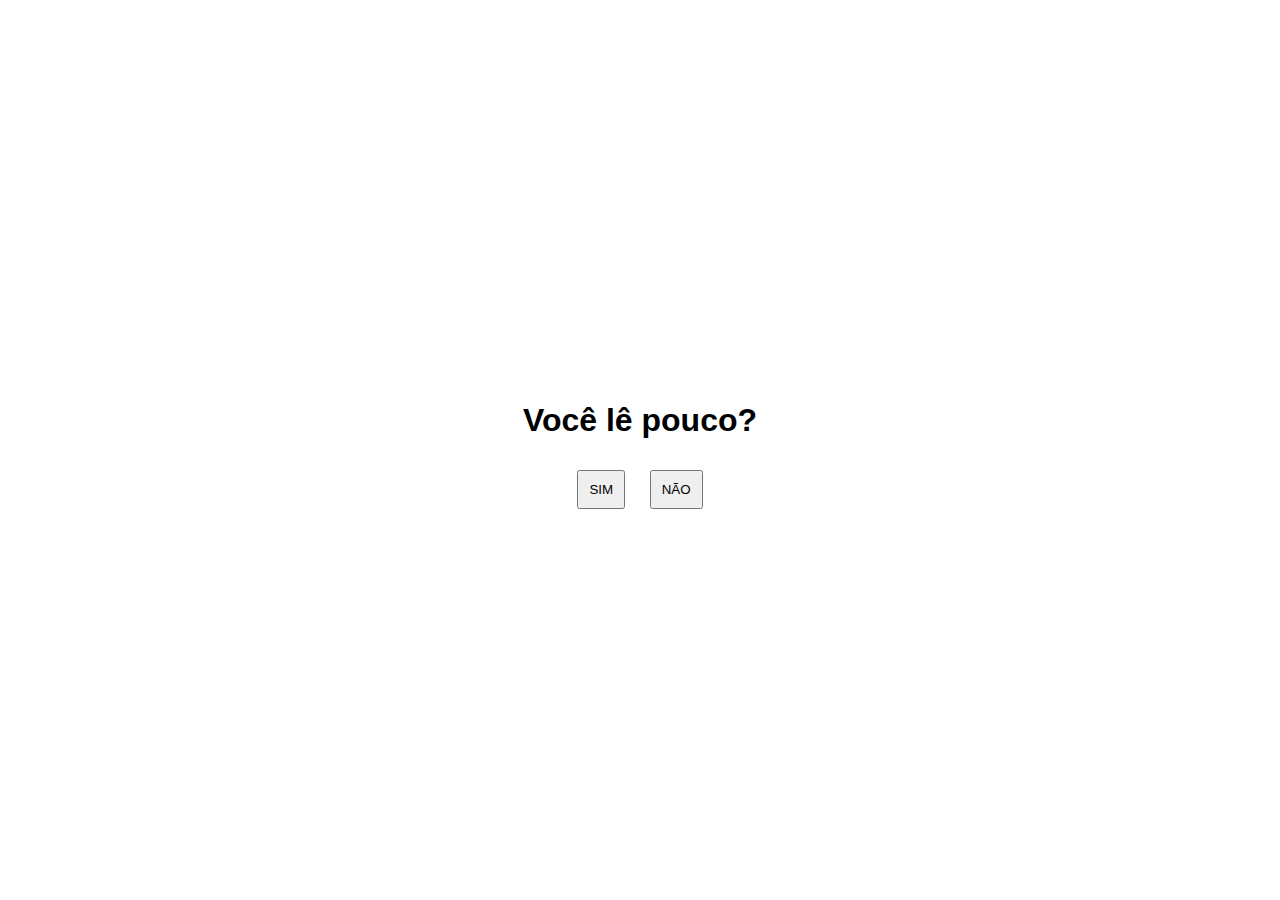
==== index.html @ ecf256f1 "teste" ====
<!DOCTYPE html>
<html lang="en">
<head>
    <meta charset="UTF-8">
    <meta name="viewport" content="width=device-width, initial-scale=1.0">
    <title>Document</title>
    <style>
        body, html {
    height: 100%;
    margin: 0;
    font-family: Arial, sans-serif;
}

.container {
    display: flex;
    justify-content: center;
    align-items: center;
    height: 100%;
}

.question {
    display: none;
}

.question.active {
    display: block;
    text-align: center;
    opacity: 1;
    transition: opacity 0.5s ease;
}

button {
    padding: 10px;
    margin: 10px;
}
    </style>
</head>
<body>
    <div class="container">
        <div class="question active">
            <h1>Você lê pouco?</h1>
            <button id="sim">SIM</button> 
            <button id="nao">NÃO</button>
        </div>
        <div class="question">
            <h1>Por que lê pouco?</h1>
            <button>Não sei exatamente</button>
            <button>Não gosto ué</button>
            <button>Me acho lerda para ler</button>
            <button>Na verdade eu não leio pouco?</button>
        </div>
        <div class="question">
            <h1>Entendi. O que você vai fazer para gostar de ler mais então?</h1>
            <button>Ler mais</button>
            <button>Ler o que mais gosto</button>
            <button>Desistir</button>
        </div>
    </div>
    <script>
        document.addEventListener("DOMContentLoaded", function(event) {
    const buttons = document.querySelectorAll('button');
    
    buttons.forEach(button => {
        button.addEventListener('click', function() {
            const currentQuestion = this.parentNode;
            const nextQuestion = currentQuestion.nextElementSibling;

            currentQuestion.classList.remove('active');
            nextQuestion.classList.add('active');
        });
    });
});

    </script>
</body>
</html>
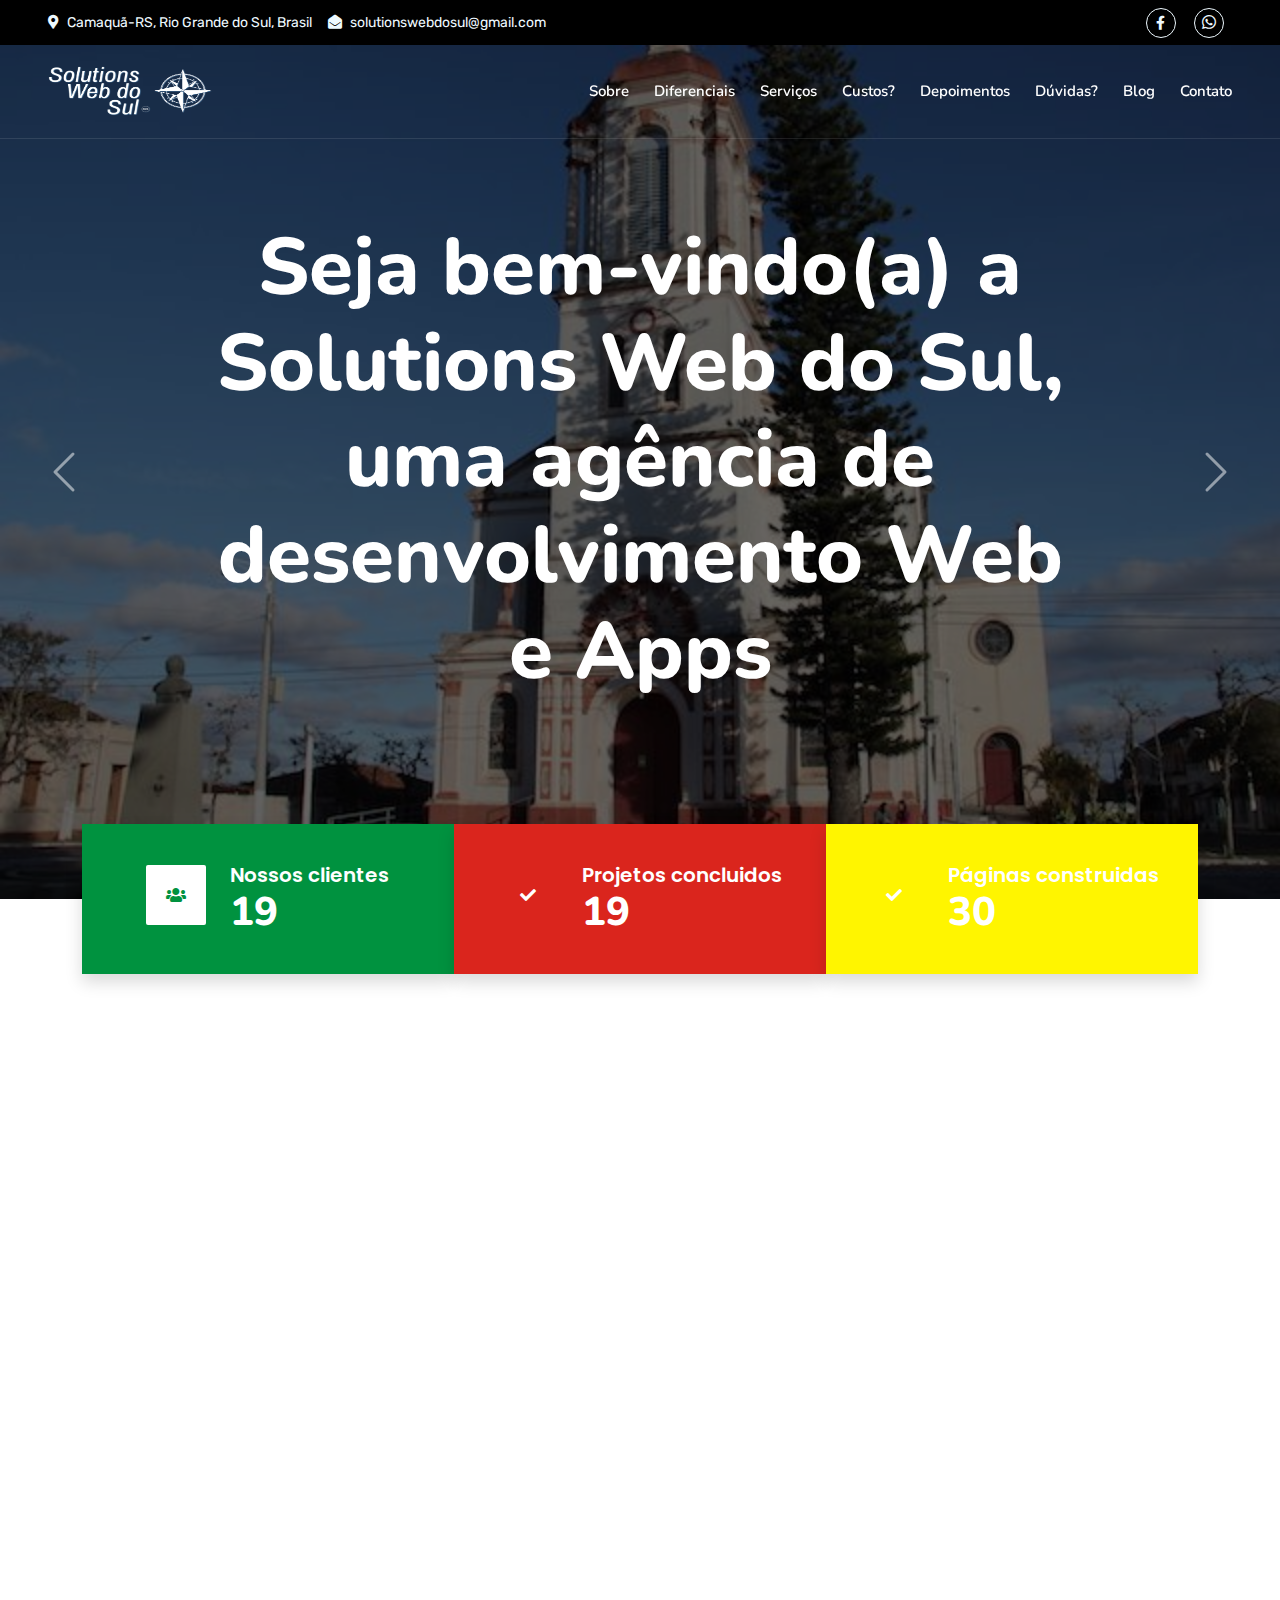
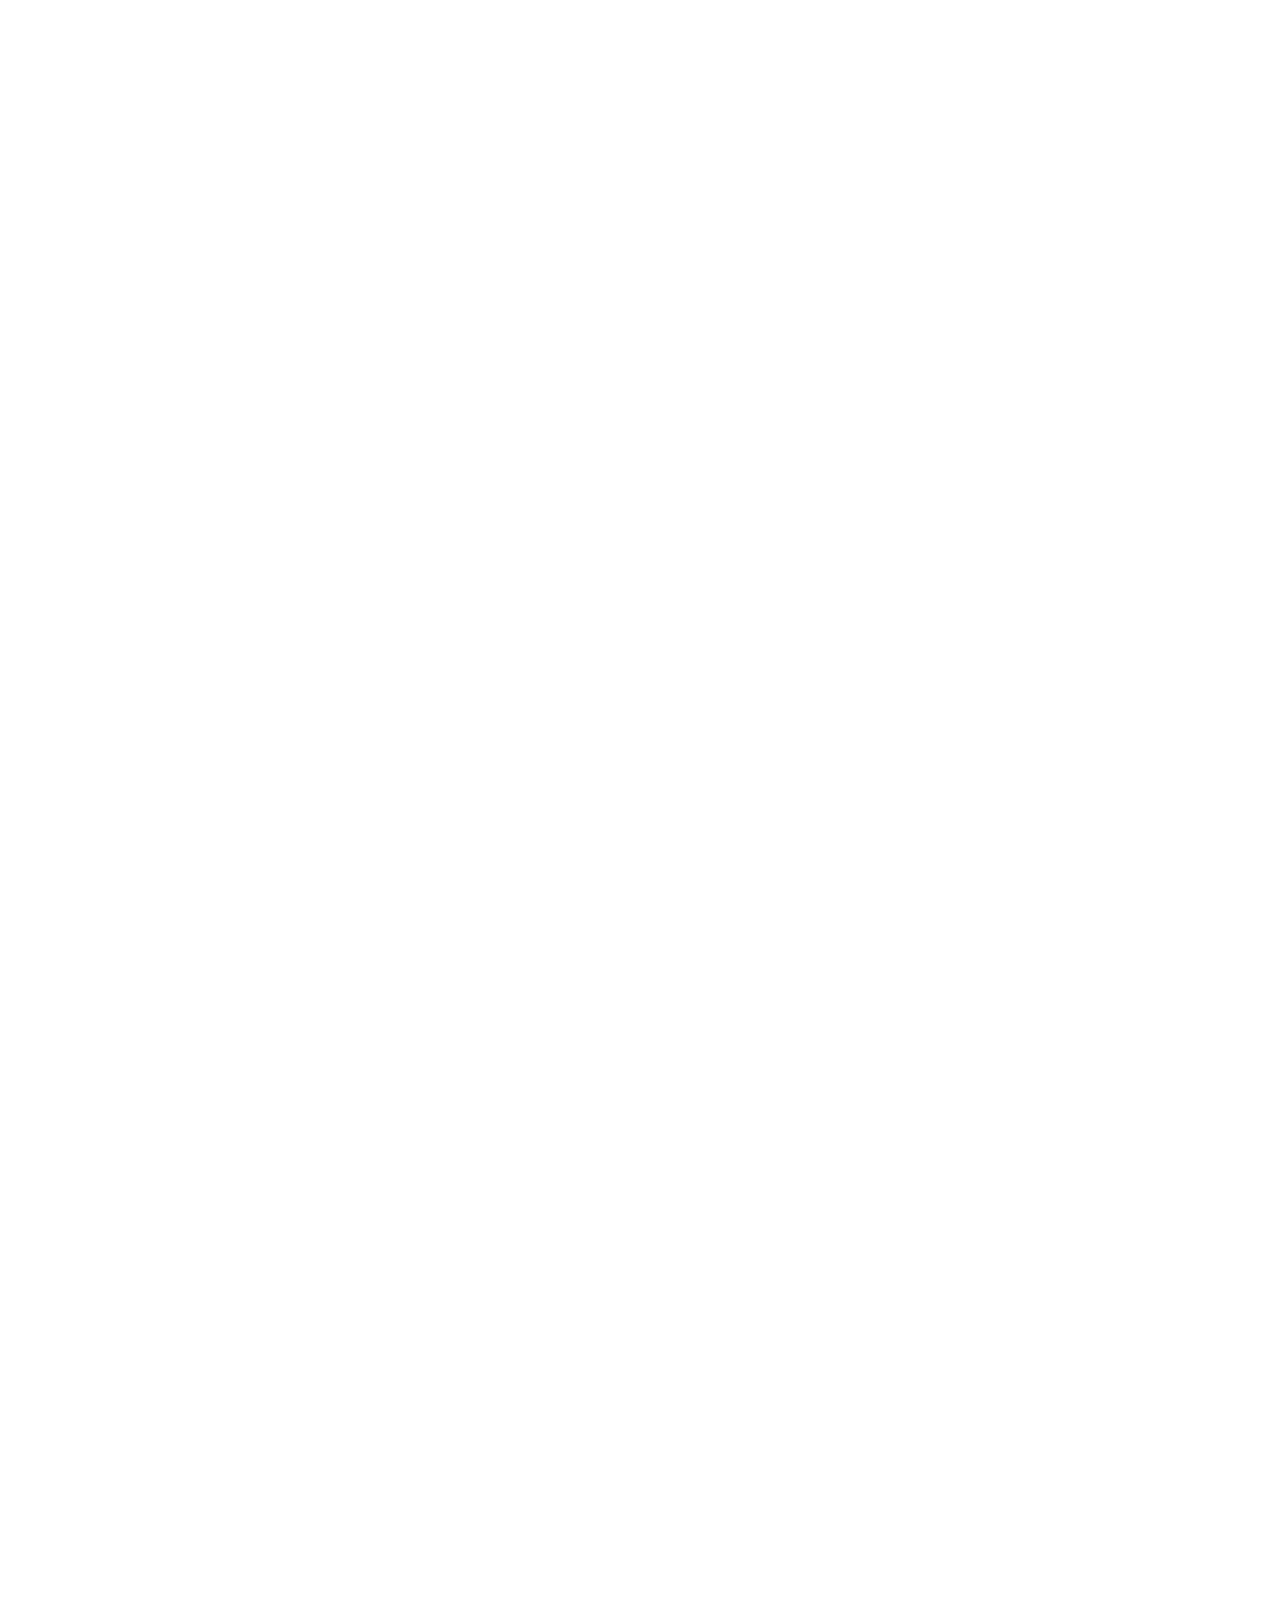
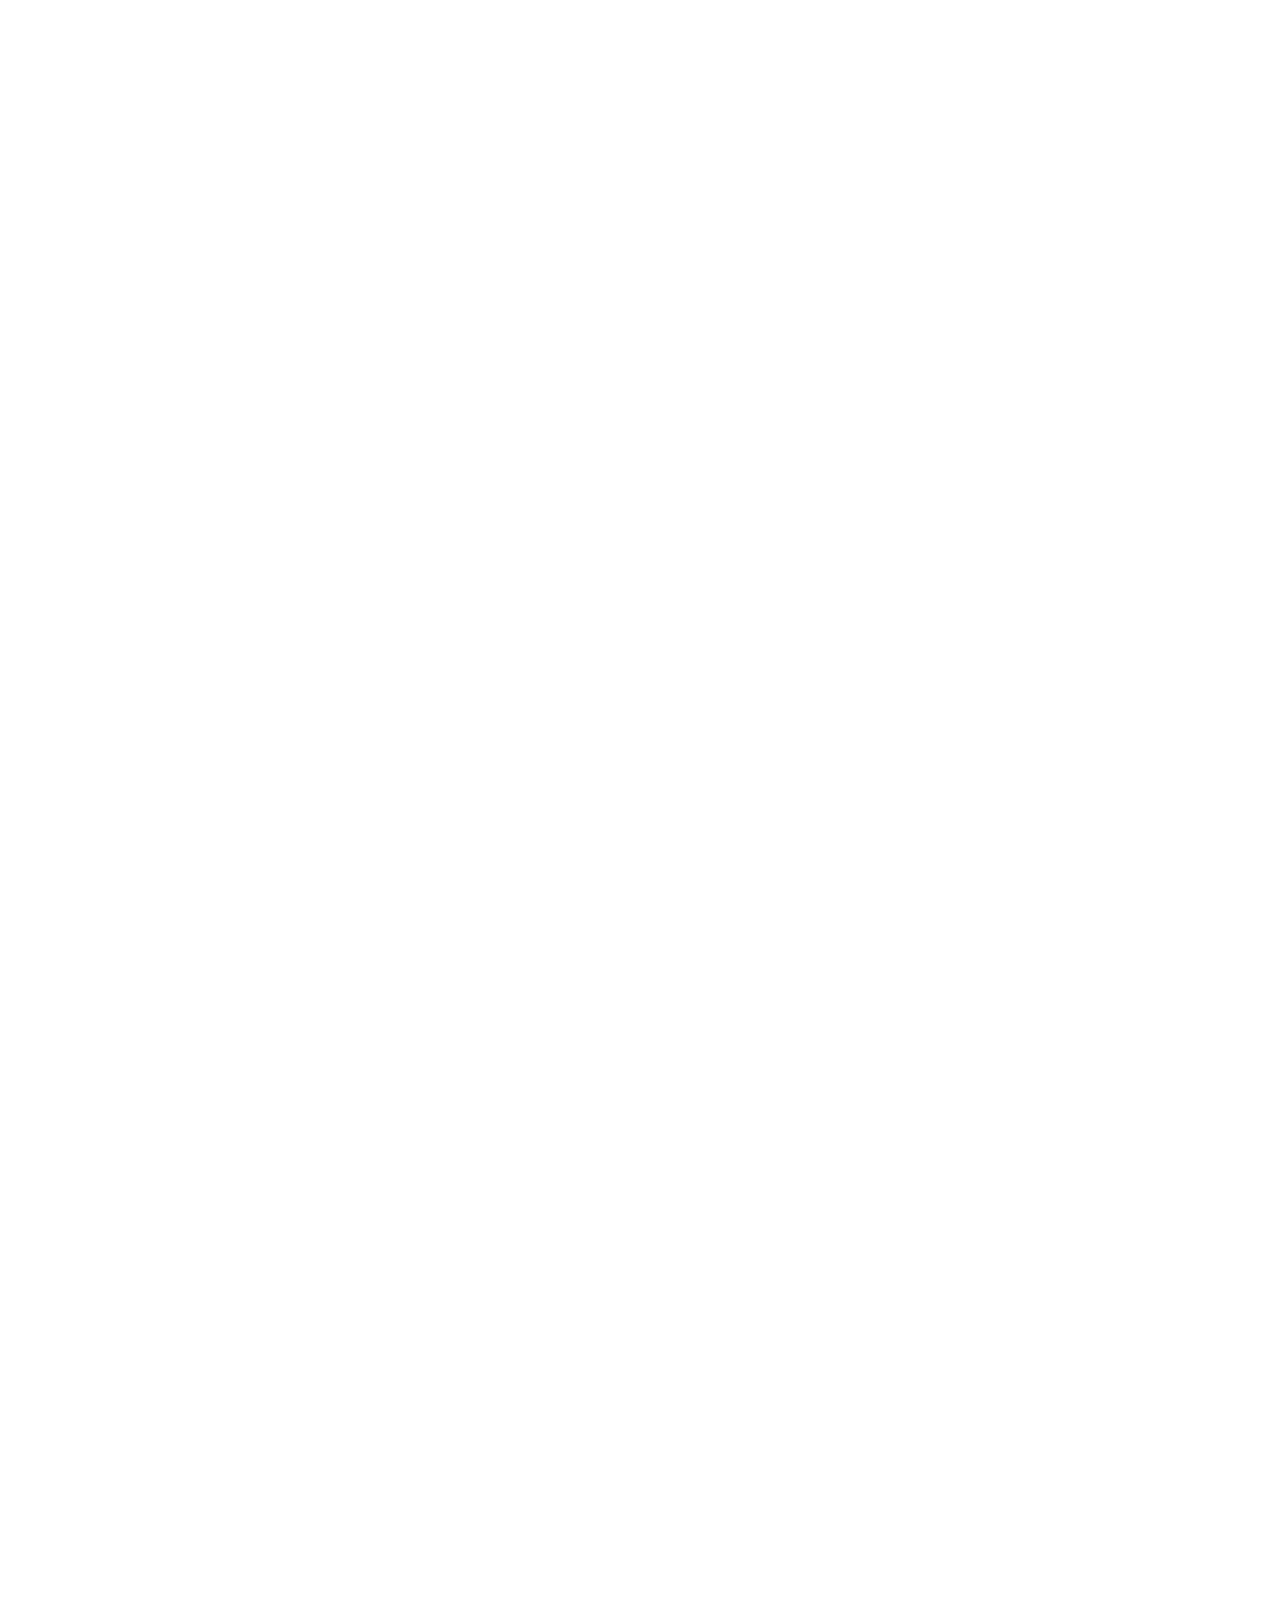
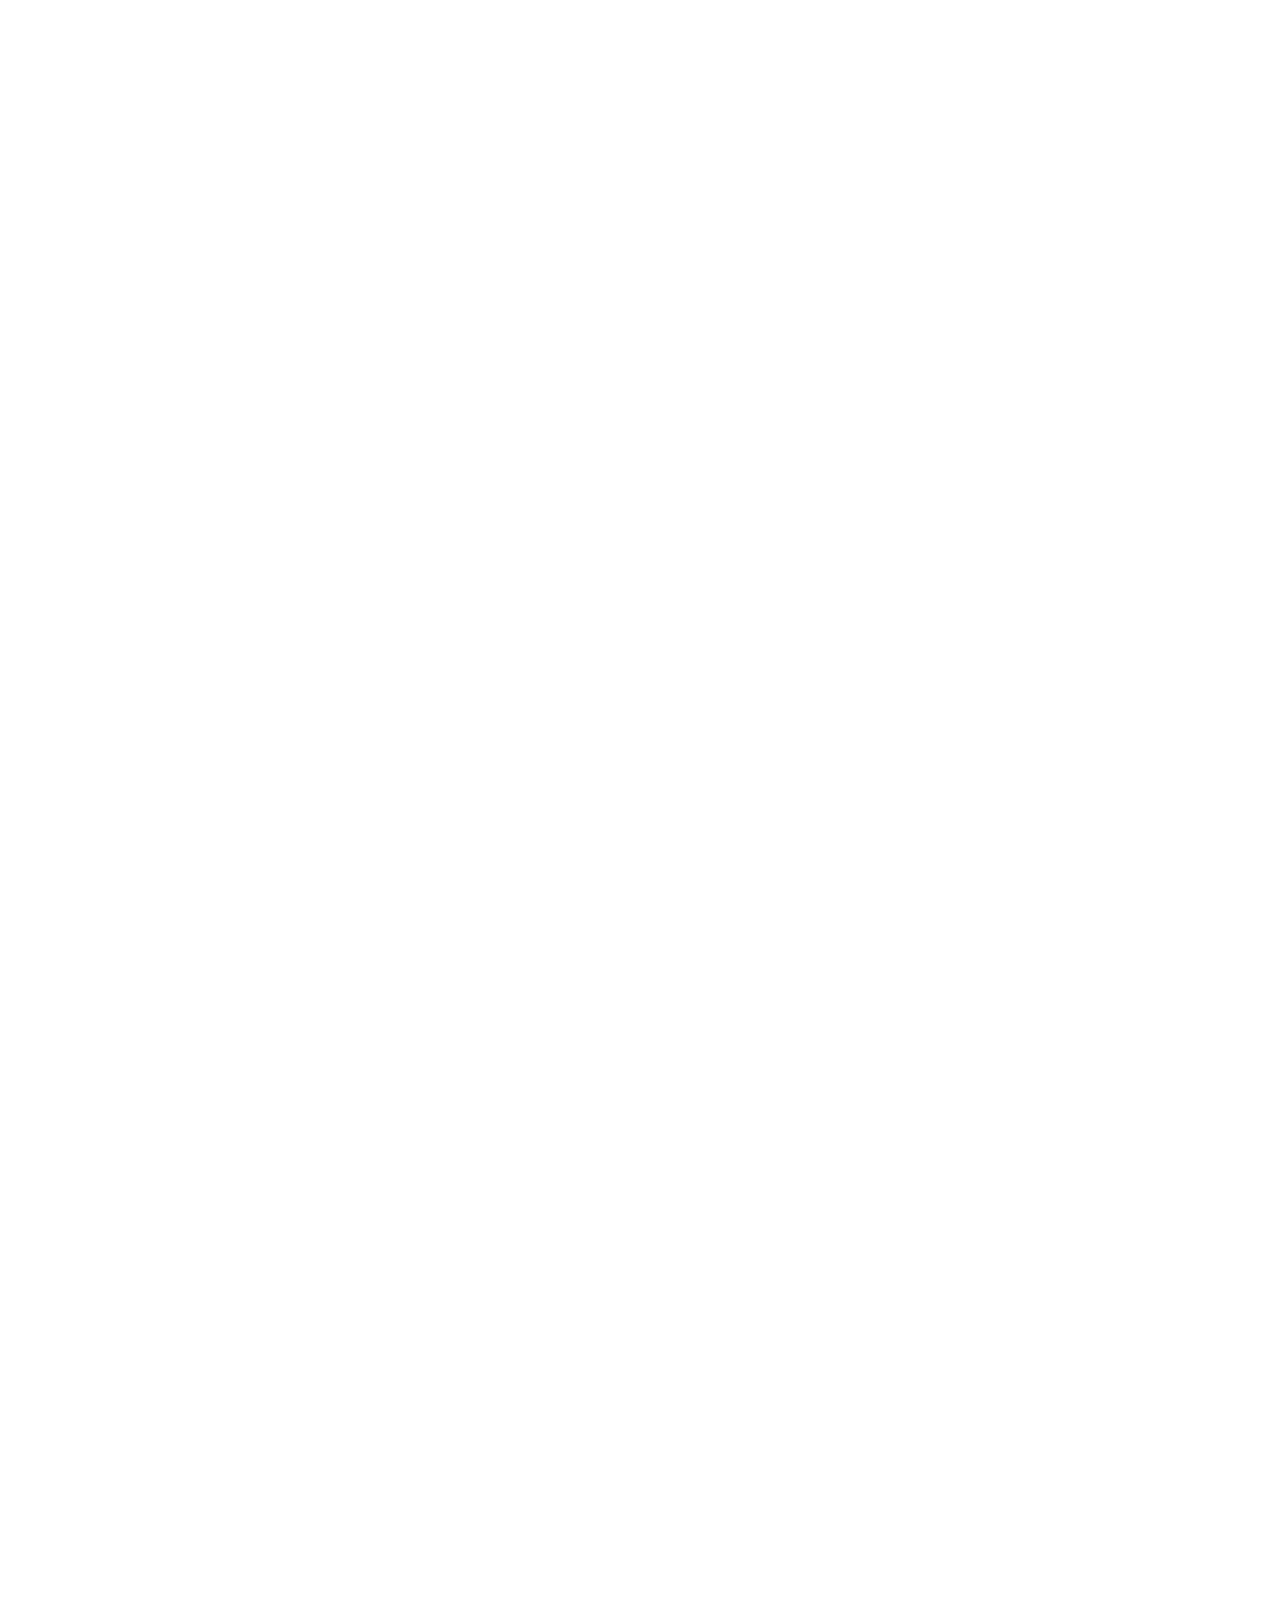
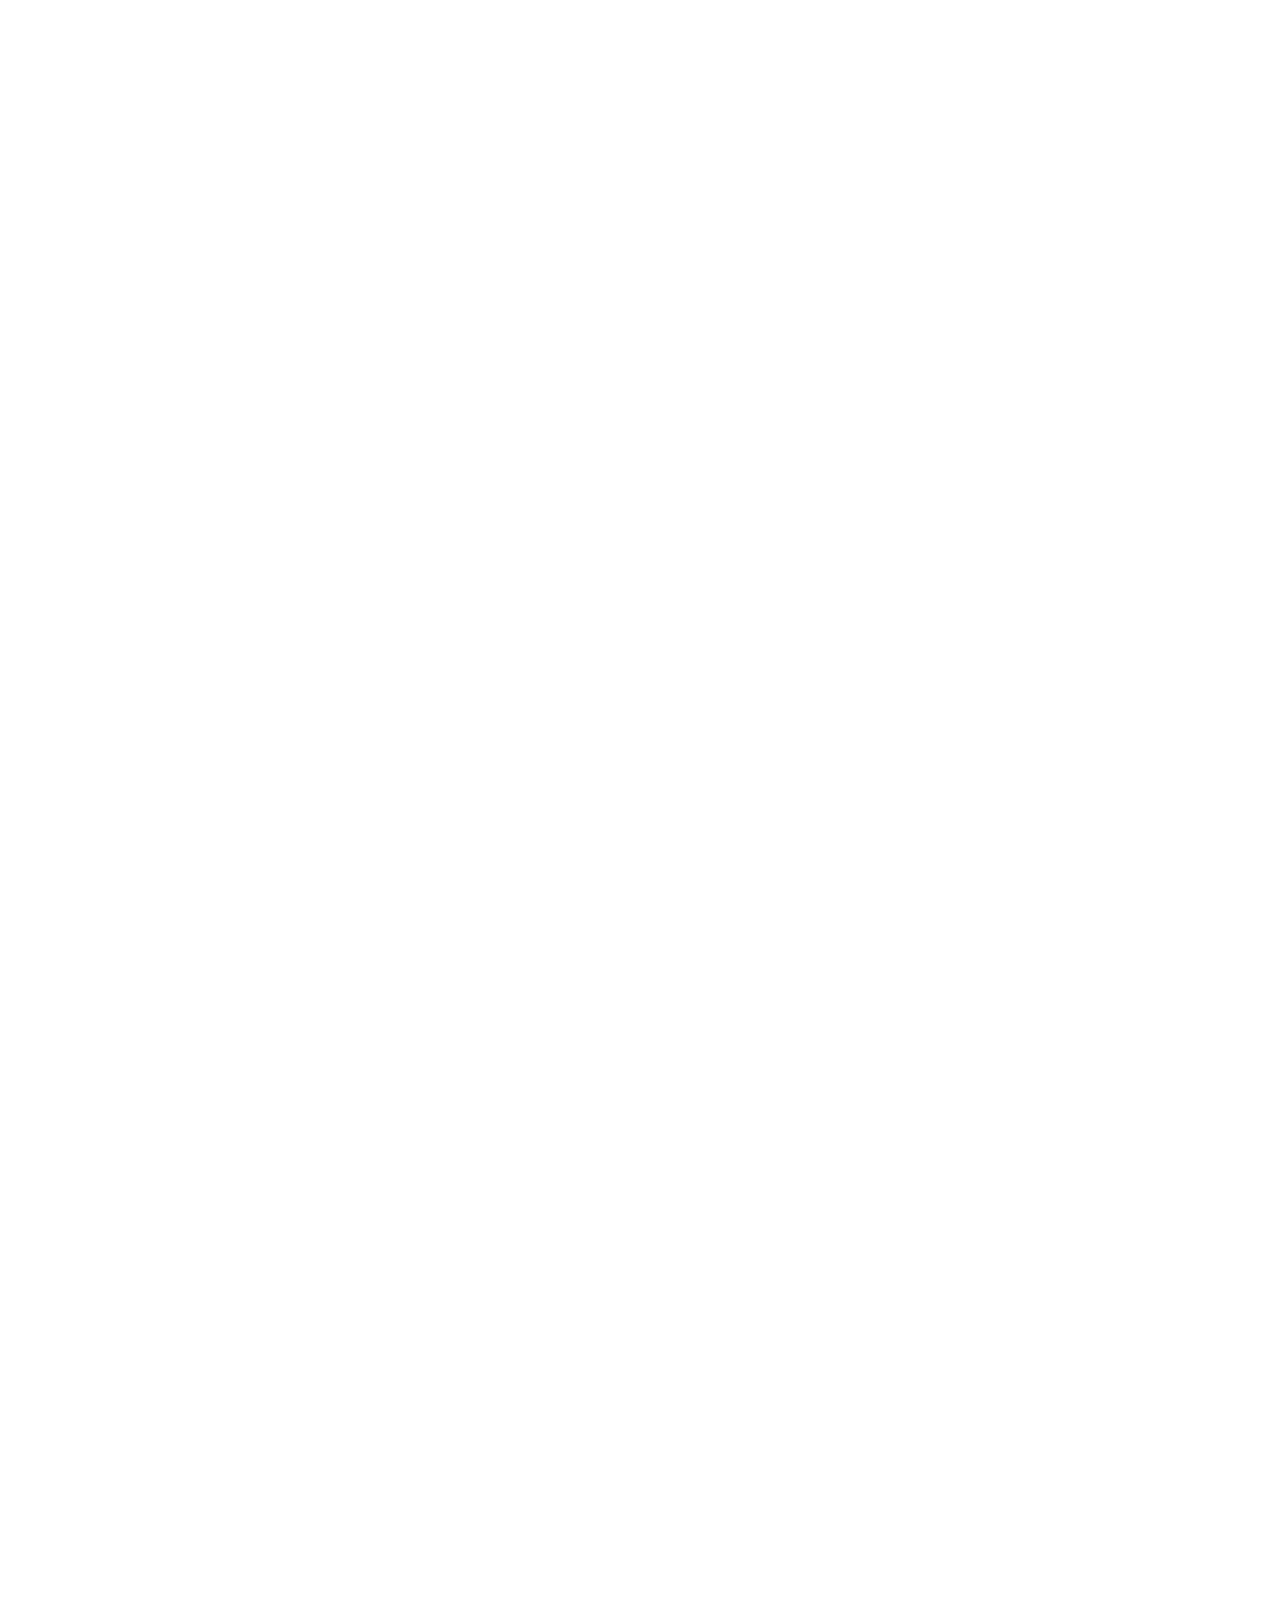
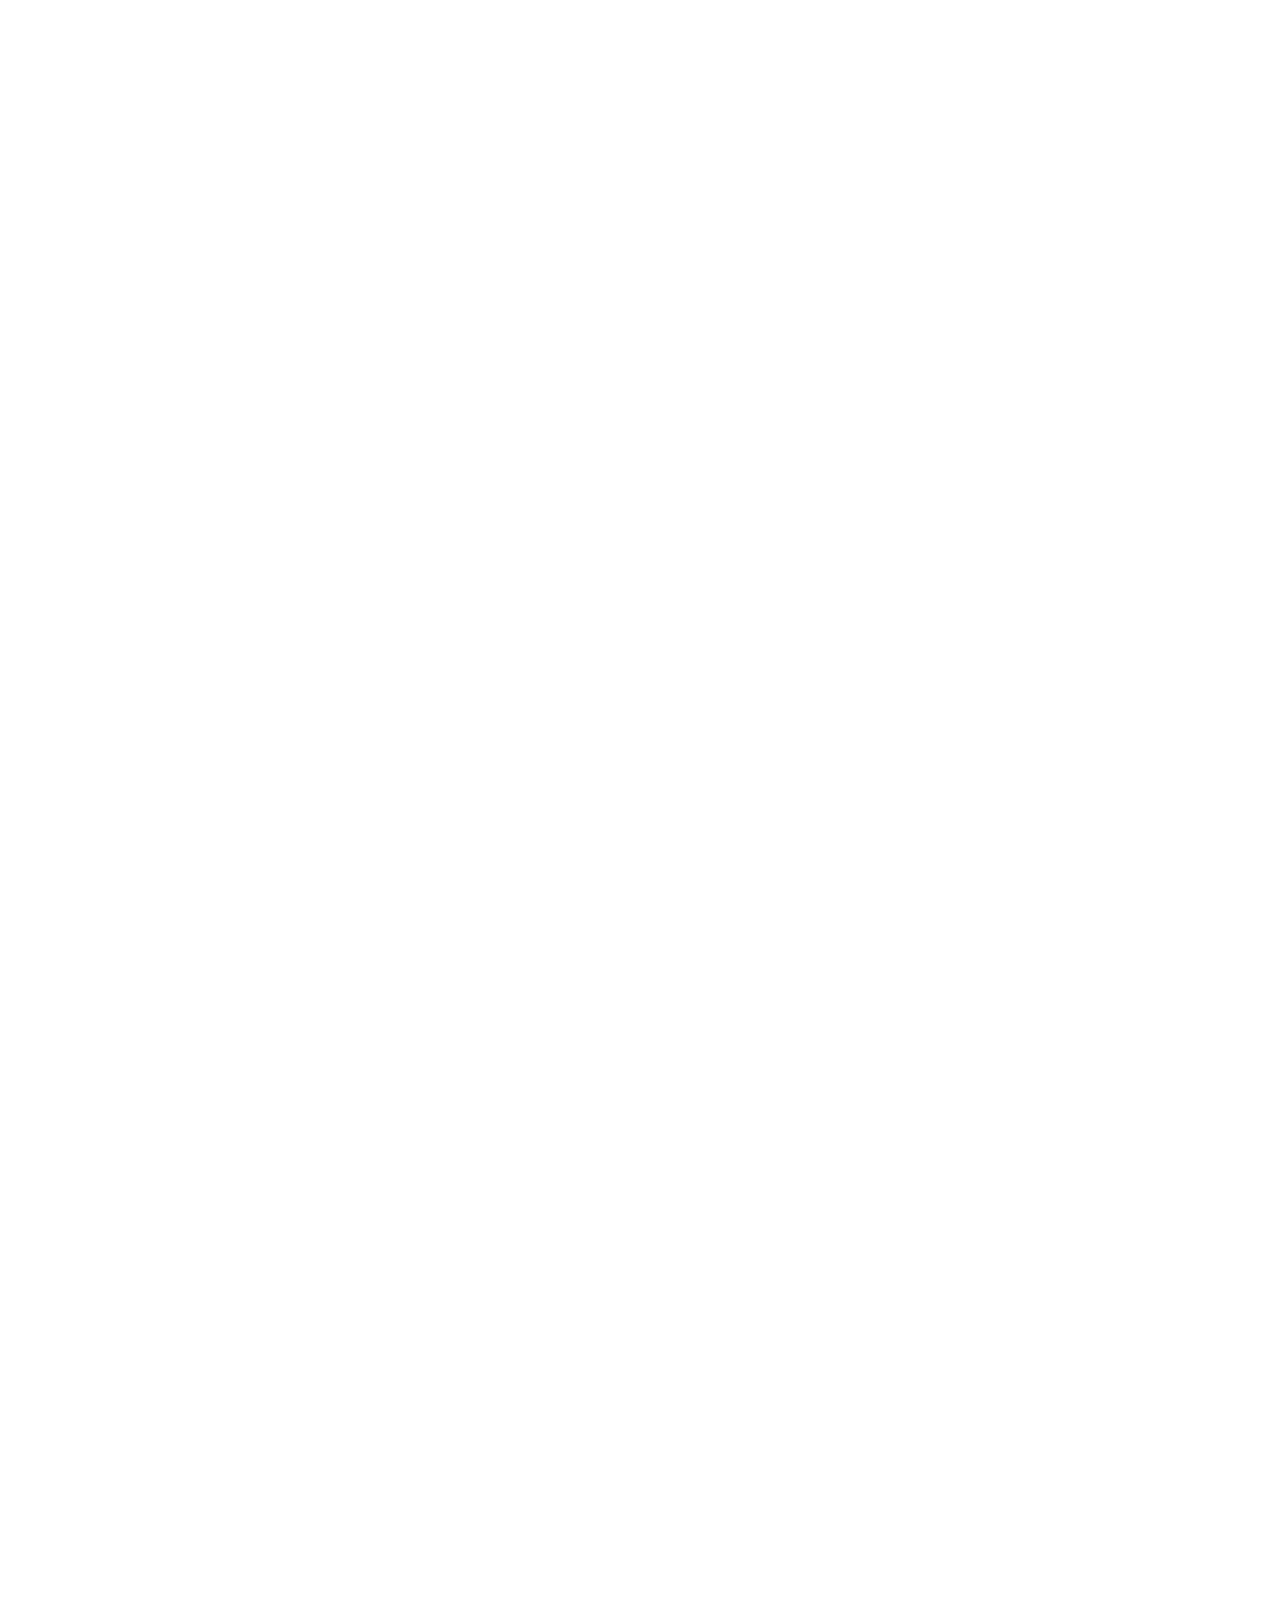
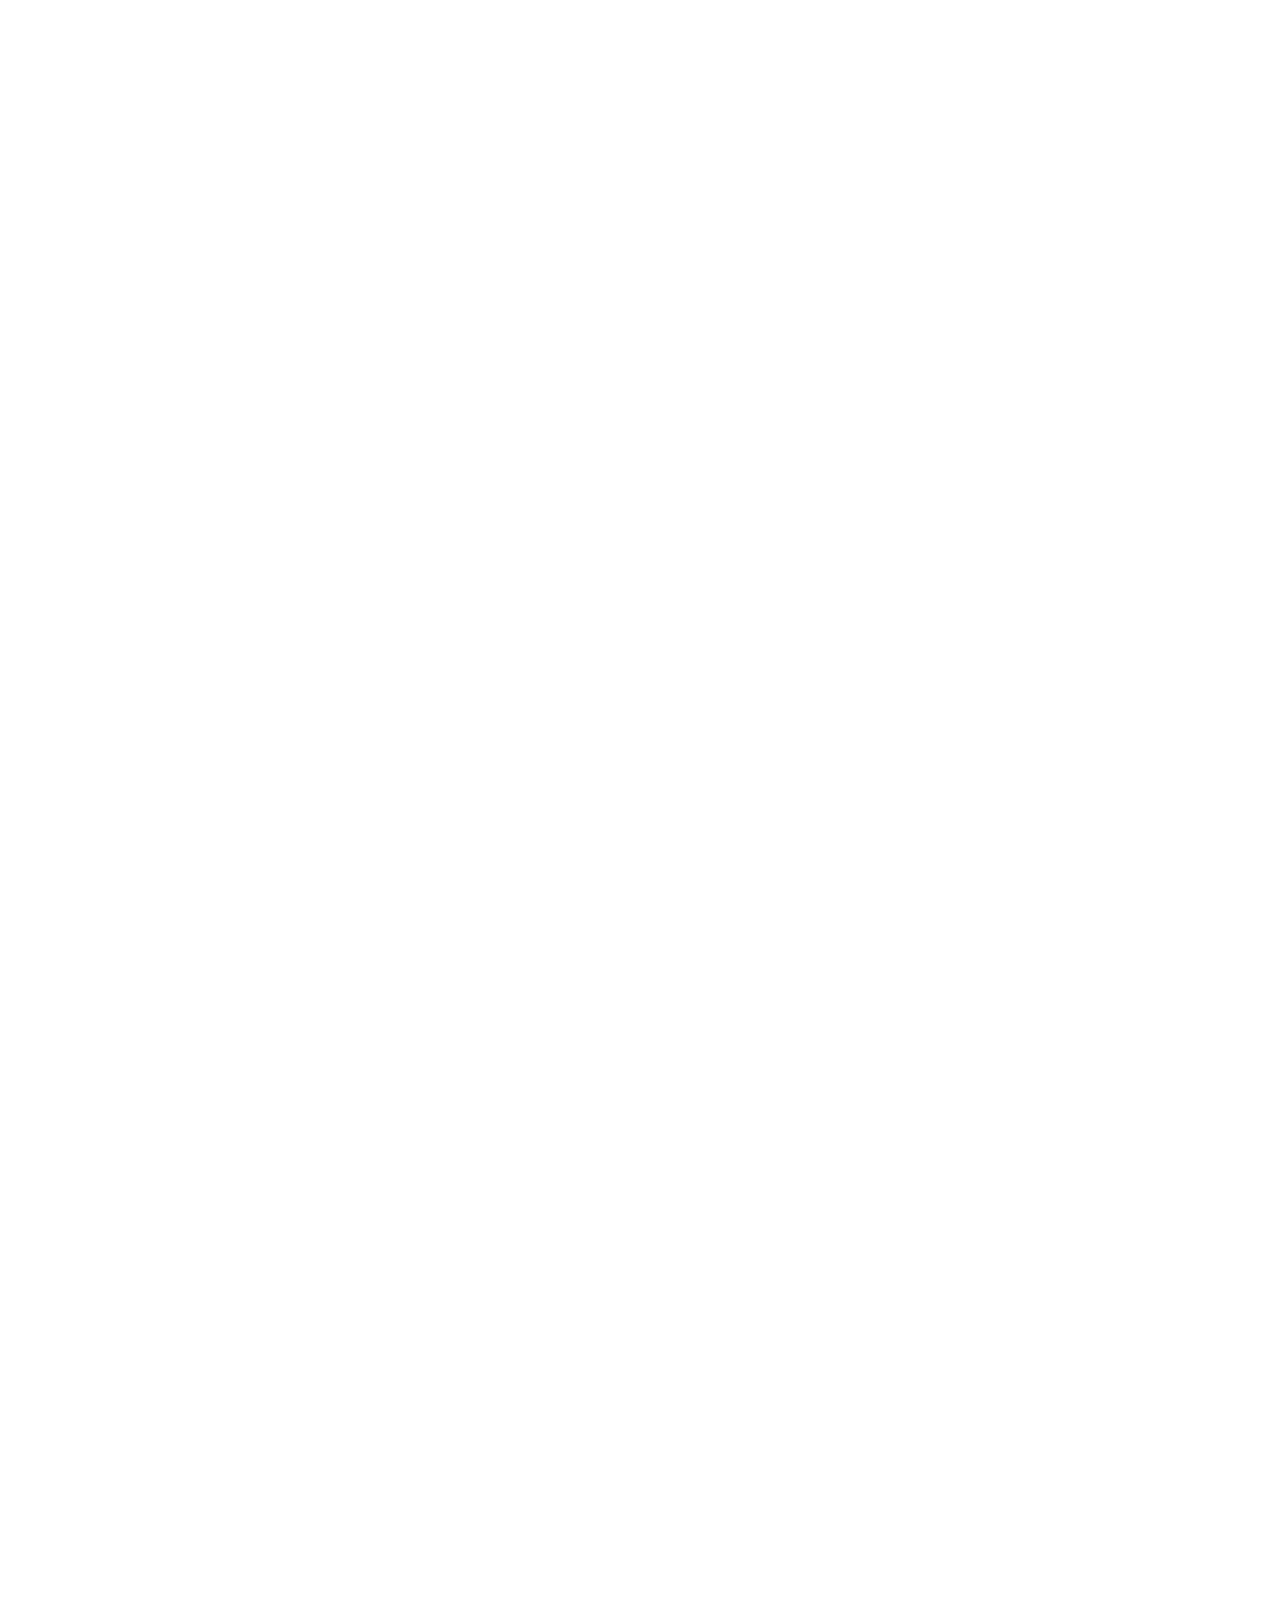
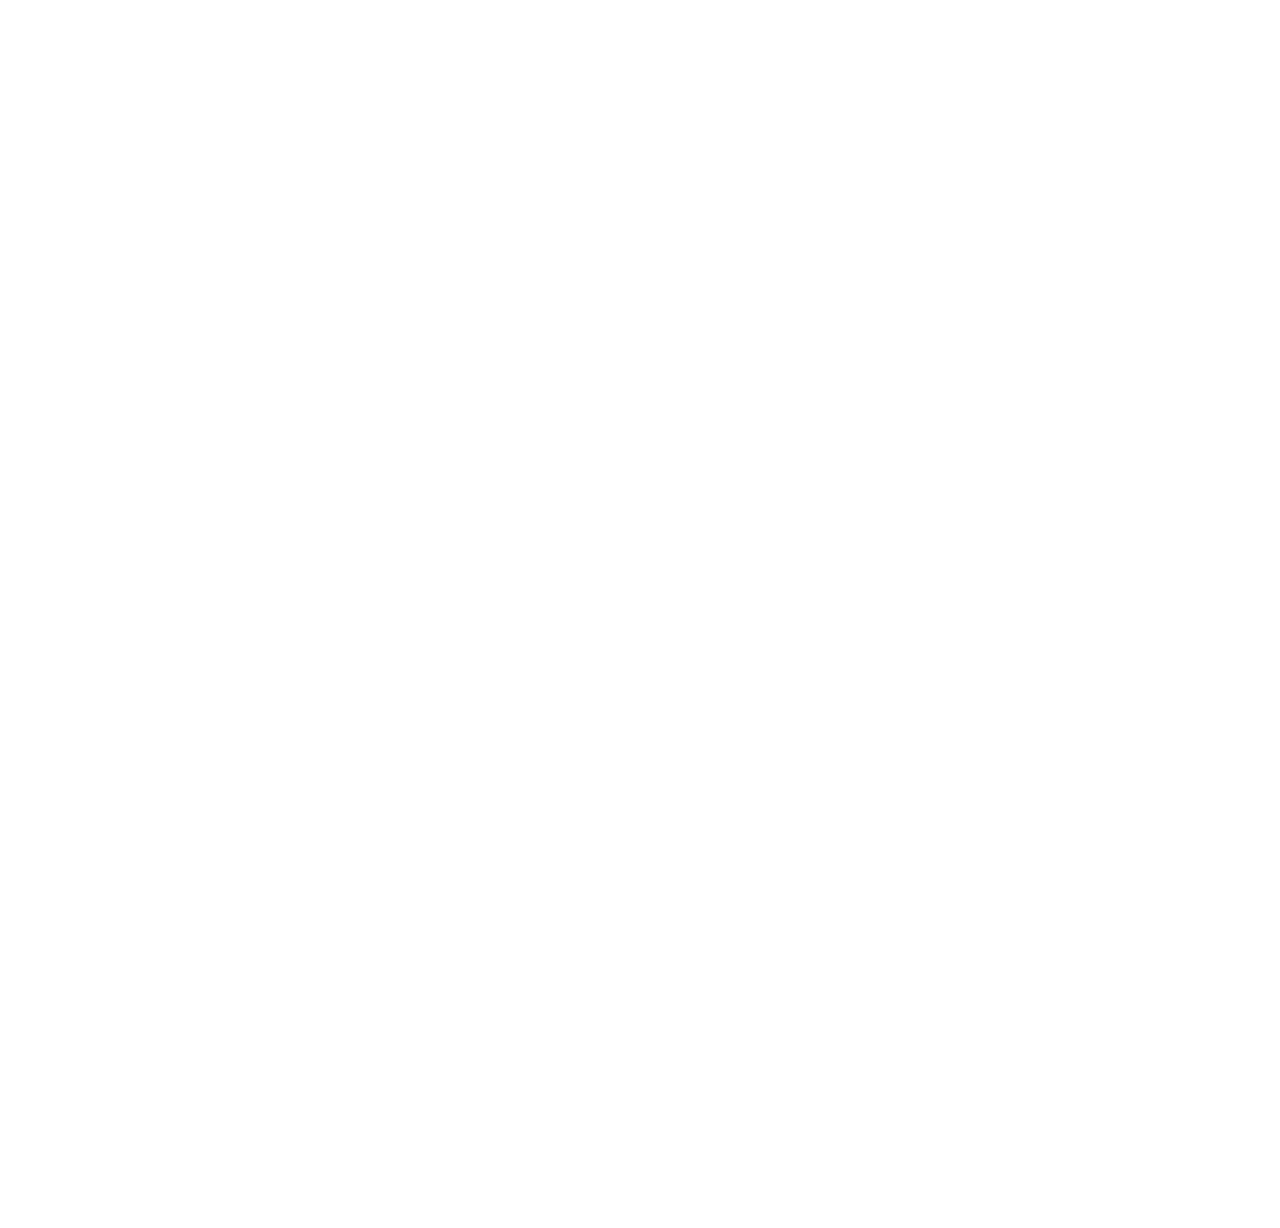
==== commit 732c5652: "update" ====
--- a/index.html
+++ b/index.html
@@ -1,76 +1,1411 @@
-<!DOCTYPE html>
-<html lang="en">
-<head>
-    <meta charset="UTF-8">
-    <meta name="viewport" content="width=device-width, initial-scale=1.0">
-    <title>Document</title>
-    <style>
-        body, html {
-    height: 100%;
-    margin: 0;
-    font-family: Arial, sans-serif;
-}
-
-.container {
-    display: flex;
-    justify-content: center;
-    align-items: center;
-    height: 100%;
-}
-
-.question {
-    display: none;
-}
-
-.question.active {
-    display: block;
-    text-align: center;
-    opacity: 1;
-    transition: opacity 0.5s ease;
-}
-
-button {
-    padding: 10px;
-    margin: 10px;
-}
-    </style>
-</head>
-<body>
-    <div class="container">
-        <div class="question active">
-            <h1>Você lê pouco?</h1>
-            <button id="sim">SIM</button> 
-            <button id="nao">NÃO</button>
-        </div>
-        <div class="question">
-            <h1>Por que lê pouco?</h1>
-            <button>Não sei exatamente</button>
-            <button>Não gosto ué</button>
-            <button>Me acho lerda para ler</button>
-            <button>Na verdade eu não leio pouco?</button>
-        </div>
-        <div class="question">
-            <h1>Entendi. O que você vai fazer para gostar de ler mais então?</h1>
-            <button>Ler mais</button>
-            <button>Ler o que mais gosto</button>
-            <button>Desistir</button>
-        </div>
-    </div>
-    <script>
-        document.addEventListener("DOMContentLoaded", function(event) {
-    const buttons = document.querySelectorAll('button');
-    
-    buttons.forEach(button => {
-        button.addEventListener('click', function() {
-            const currentQuestion = this.parentNode;
-            const nextQuestion = currentQuestion.nextElementSibling;
-
-            currentQuestion.classList.remove('active');
-            nextQuestion.classList.add('active');
-        });
-    });
-});
-
-    </script>
-</body>
+<!DOCTYPE html>
+<html lang="en">
+
+<head>
+    <meta charset="utf-8">
+    <title>Solutions Web do Sul</title>
+    <meta content="width=device-width, initial-scale=1.0" name="viewport">
+    <meta content="Free HTML Templates" name="keywords">
+    <meta content="Free HTML Templates" name="description">
+
+    <!-- Favicon -->
+    <link rel="icon" href="./imagens/LOGO2.png">
+
+    <!-- Google Fonts -->
+    <link
+        href="https://fonts.googleapis.com/css2?family=Open+Sans:ital,wght@0,400;0,600;0,700;1,400&family=Poppins:wght@600&display=swap"
+        rel="stylesheet">
+    <link
+        href="https://fonts.googleapis.com/css2?family=Nunito:wght@400;600;700;800&family=Rubik:wght@400;500;600;700&display=swap"
+        rel="stylesheet">
+
+    <!-- Bootstrap CSS -->
+    <link href="https://stackpath.bootstrapcdn.com/bootstrap/4.5.2/css/bootstrap.min.css" rel="stylesheet">
+
+    <!-- Ícones -->
+    <link rel="stylesheet" href="https://cdn.jsdelivr.net/npm/bootstrap-icons@1.10.5/font/bootstrap-icons.css">
+    <link rel="stylesheet" href="https://cdnjs.cloudflare.com/ajax/libs/font-awesome/5.10.0/css/all.min.css">
+
+    <!-- Animações CSS -->
+    <link rel="stylesheet" href="https://cdnjs.cloudflare.com/ajax/libs/animate.css/4.1.1/animate.min.css">
+
+    <!-- Biblioteca Slick Carousel CSS -->
+    <link rel="stylesheet" href="https://cdn.jsdelivr.net/npm/slick-carousel@1.8.1/slick/slick.css">
+    <link rel="stylesheet" href="https://cdn.jsdelivr.net/npm/slick-carousel@1.8.1/slick/slick-theme.css">
+
+    <!-- Owl Carousel CSS -->
+    <link href="lib/owlcarousel/assets/owl.carousel.min.css" rel="stylesheet">
+    <link href="lib/animate/animate.min.css" rel="stylesheet">
+
+    <!-- Estilos Personalizados -->
+    <link href='https://unpkg.com/css.gg@2.0.0/icons/css/list.css' rel='stylesheet'>
+    <link href="css/bootstrap.min.css" rel="stylesheet">
+    <link href="css/style.css" rel="stylesheet">
+</head>
+
+<body>
+    <!-- Spinner Start -->
+    <div id="spinner"
+        class="show bg-white position-fixed translate-middle w-100 vh-100 top-50 start-50 d-flex align-items-center justify-content-center">
+        <div class="spinner"></div>
+    </div>
+    <!-- Spinner End -->
+
+
+    <!-- Topbar Start -->
+    <header>
+        <div class="container-fluid px-5 d-none d-lg-block" style="background-color: #000000;">
+            <div class="row gx-0">
+                <div class="col-lg-8 text-center text-lg-start mb-2 mb-lg-0">
+                    <div class="d-inline-flex align-items-center" style="height: 45px;">
+                        <small class="me-3 text-light"><i class="fa fa-map-marker-alt me-2"></i>Camaquã-RS, Rio Grande
+                            do Sul, Brasil</small>
+                        <!-- <small class="me-3 text-light phone-number"><i class="fa fa-phone-alt me-2"></i>+55 (51)
+                            99554-2680 <i class="bi bi-copy"></i></small> -->
+                        <small class="text-light"><i
+                                class="fa fa-envelope-open me-2"></i>solutionswebdosul@gmail.com</small>
+                    </div>
+                </div>
+                <div class="col-lg-4 text-center text-lg-end">
+                    <div class="d-inline-flex align-items-center" style="height: 45px;">
+                        <a class="btn btn-sm btn-outline-light btn-sm-square rounded-circle me-2"
+                            href="https://www.facebook.com/profile.php?id=61559789754181"><i
+                                class="fab fa-facebook-f fw-normal"></i></a>
+                        <a class="btn btn-sm btn-outline-light btn-sm-square rounded-circle me-2"
+                            href="https://wa.link/uozhdu"><i class="bi bi-whatsapp"></i></a>
+                    </div>
+                </div>
+            </div>
+        </div>
+    </header>
+    <!-- Topbar End -->
+    <!-- Navbar & Carousel Start -->
+    <section id="home">
+        <div class="container-fluid position-relative p-0">
+            <nav class="navbar navbar-expand-lg navbar-dark px-5 py-3 py-lg-0">
+                <a href="#home" class="navbar-brand p-0">
+                    <img src="./imagens/solutions-web-do-sul-high-resolution-logo-white-all-transparent.png" width="165"
+                        height="50" alt="">
+                </a>
+                <button class="navbar-toggler" type="button" data-bs-toggle="collapse" data-bs-target="#navbarCollapse">
+                    <span class="fa fa-bars"></span>
+                </button>
+                <div class="collapse navbar-collapse" id="navbarCollapse">
+                    <ul class="navbar-nav ml-auto">
+                        <li class="nav-item">
+                            <a class="nav-link page-scroll" href="#sobre">Sobre</a>
+                        </li>
+                        <li class="nav-item">
+                            <a class="nav-link page-scroll" href="#diferencial">Diferenciais</a>
+                        </li>
+                        <li class="nav-item">
+                            <a class="nav-link page-scroll" href="#services">Serviços</a>
+                        </li>
+                        <li class="nav-item">
+                            <a class="nav-link page-scroll" href="#custo">Custos?</a>
+                        </li>
+                        <li class="nav-item">
+                            <a class="nav-link page-scroll" href="#testimonials">Depoimentos</a>
+                        </li>
+                        <li class="nav-item">
+                            <a class="nav-link page-scroll" href="#perguntas">Dúvidas?</a>
+                        </li>
+
+                        <li class="nav-item">
+                            <a class="nav-link page-scroll" href="#news">Blog</a>
+                        </li>
+                        <li class="nav-item">
+                            <a class="nav-link page-scroll" href="#contatos">Contato</a>
+                        </li>
+                    </ul>
+                </div>
+            </nav>
+            <div id="header-carousel" class="carousel slide carousel-fade" data-bs-ride="carousel">
+                <div class="carousel-inner">
+                    <div class="carousel-item active">
+                        <img class="w-100" src="./imagens/Camaqua-Rota-Farroupilha-RS-13-640x427.jpg" alt="Image">
+                        <div class="carousel-caption d-flex flex-column align-items-center justify-content-center">
+                            <div class="p-3" style="max-width: 900px;">
+
+                                <h1 class="display-1 text-white mb-md-4 animated zoomIn">Seja bem-vindo(a) a Solutions
+                                    Web do Sul, uma agência de desenvolvimento Web e Apps</h1>
+
+                            </div>
+                        </div>
+                    </div>
+                    <div class="carousel-item">
+                        <img class="w-100" src="./imagens/virtual.png" alt="Image">
+                        <div class="carousel-caption d-flex flex-column align-items-center justify-content-center">
+                            <div class="p-3" style="max-width: 900px;">
+
+                                <h1 class="display-1 text-white mb-md-4 animated zoomIn">Um site é a vitrine digital do
+                                    seu negócio, acessível a qualquer momento e de qualquer lugar</h1>
+
+                            </div>
+                        </div>
+                    </div>
+                    <div class="carousel-item">
+                        <img class="w-100" src="./imagens/globo.jpg" alt="Image">
+                        <div class="carousel-caption d-flex flex-column align-items-center justify-content-center">
+                            <div class="p-3" style="max-width: 900px;">
+
+                                <h1 class="display-1 text-white mb-md-4 animated zoomIn">Ter um site proporciona
+                                    credibilidade e confiança aos seus clientes, mostrando que você está presente no
+                                    mundo online</h1>
+
+                            </div>
+                        </div>
+                    </div>
+                    <div class="carousel-item">
+                        <img class="w-100" src="./imagens/ferramenta.jpg" alt="Image">
+                        <div class="carousel-caption d-flex flex-column align-items-center justify-content-center">
+                            <div class="p-3" style="max-width: 900px;">
+
+                                <h1 class="display-1 text-white mb-md-4 animated zoomIn">Um site é uma poderosa
+                                    ferramenta de marketing, permitindo que você promova seus produtos, serviços e
+                                    valores de forma eficaz</h1>
+
+                            </div>
+                        </div>
+                    </div>
+                    <div class="carousel-item">
+                        <img class="w-100" src="./imagens/investir.jpg" alt="Image">
+                        <div class="carousel-caption d-flex flex-column align-items-center justify-content-center">
+                            <div class="p-3" style="max-width: 900px;">
+
+                                <h1 class="display-1 text-white mb-md-4 animated zoomIn">Ao investir em um site, você
+                                    investe no crescimento futuro do seu negócio, preparando-se para os desafios e
+                                    oportunidades do mundo digital</h1>
+
+                            </div>
+                        </div>
+                    </div>
+                    <div class="carousel-item">
+                        <img class="w-100" src="./imagens/historia.jpg" alt="Image">
+                        <div class="carousel-caption d-flex flex-column align-items-center justify-content-center">
+                            <div class="p-3" style="max-width: 900px;">
+
+                                <h1 class="display-1 text-white mb-md-4 animated zoomIn">Um site é mais do que uma
+                                    presença online, é uma plataforma para contar a história da sua marca e se conectar
+                                    emocionalmente com seu público</h1>
+
+                            </div>
+                        </div>
+                    </div>
+                    <div class="carousel-item">
+                        <img class="w-100" src="./imagens/edificios.avif" alt="Image">
+                        <div class="carousel-caption d-flex flex-column align-items-center justify-content-center">
+                            <div class="p-3" style="max-width: 900px;">
+
+                                <h1 class="display-1 text-white mb-md-4 animated zoomIn">Não importa o tamanho do seu
+                                    negócio, um site é uma ferramenta essencial para competir e prosperar no mercado
+                                    atual</h1>
+
+                            </div>
+                        </div>
+                    </div>
+                </div>
+                <button class="carousel-control-prev" type="button" data-bs-target="#header-carousel"
+                    data-bs-slide="prev">
+                    <span class="carousel-control-prev-icon" aria-hidden="true"></span>
+                    <span class="visually-hidden">Previous</span>
+                </button>
+                <button class="carousel-control-next" type="button" data-bs-target="#header-carousel"
+                    data-bs-slide="next">
+                    <span class="carousel-control-next-icon" aria-hidden="true"></span>
+                    <span class="visually-hidden">Next</span>
+                </button>
+            </div>
+        </div>
+    </section>
+    <!-- Navbar & Carousel End -->
+    <!-- Full Screen Search Start -->
+    <section>
+        <div class="modal fade" id="searchModal" tabindex="-1">
+            <div class="modal-dialog modal-fullscreen">
+                <div class="modal-content" style="background: rgba(9, 30, 62, .7);">
+                    <div class="modal-header border-0">
+                        <button type="button" class="btn bg-white btn-close" data-bs-dismiss="modal"
+                            aria-label="Close"></button>
+                    </div>
+                    <div class="modal-body d-flex align-items-center justify-content-center">
+                        <div class="input-group" style="max-width: 600px;">
+                            <input type="text" class="form-control bg-transparent border-primary p-3"
+                                placeholder="Type search keyword">
+                            <button class="btn fundo-yellow px-4"><i class="bi bi-search"></i></button>
+                        </div>
+                    </div>
+                </div>
+            </div>
+        </div>
+    </section>
+    <!-- Full Screen Search End -->
+    <!-- Facts Start -->
+    <header>
+        <div class="container-fluid facts py-5 pt-lg-0">
+            <div class="container py-5 pt-lg-0" id="blocos-statics">
+                <div class="row gx-0">
+                    <div id="bloco-static1" class="col-lg-4 wow zoomIn" data-wow-delay="0.1s">
+                        <div class=" shadow d-flex align-items-center justify-content-center p-4"
+                            style="height: 150px;">
+                            <div class="bg-white d-flex align-items-center justify-content-center rounded mb-2"
+                                style="width: 60px; height: 60px;">
+                                <i class="fa fa-users text-green"></i>
+                            </div>
+                            <div class="ps-4">
+                                <h5 class="text-white mb-0">Nossos clientes</h5>
+                                <h1 class="text-white mb-0" data-toggle="counter-up">56</h1>
+                            </div>
+                        </div>
+                    </div>
+                    <div id="bloco-static2" class="col-lg-4 wow zoomIn" data-wow-delay="0.3s">
+                        <div class=" shadow d-flex align-items-center justify-content-center p-4"
+                            style="height: 150px;">
+                            <div class=" d-flex align-items-center justify-content-center rounded mb-2"
+                                style="width: 60px; height: 60px;">
+                                <i class="fa fa-check text-white"></i>
+                            </div>
+                            <div class="ps-4">
+                                <h5 class="text-white mb-0">Projetos concluidos</h5>
+                                <h1 class="text-white mb-0" data-toggle="counter-up">56</h1>
+                            </div>
+                        </div>
+                    </div>
+                    <div id="bloco-static3" class="col-lg-4 wow zoomIn" data-wow-delay="0.3s">
+                        <div class=" shadow d-flex align-items-center justify-content-center p-4"
+                            style="height: 150px;">
+                            <div class=" d-flex align-items-center justify-content-center rounded mb-2"
+                                style="width: 60px; height: 60px;">
+                                <i class="fa fa-check text-white"></i>
+                            </div>
+                            <div class="ps-4">
+                                <h5 class="text-white mb-0">Páginas construidas</h5>
+                                <h1 class="text-white mb-0" data-toggle="counter-up">87</h1>
+                            </div>
+                        </div>
+                    </div>
+                </div>
+            </div>
+        </div>
+    </header>
+    <!-- Facts Start -->
+    <main>
+        <section id="sobre">
+            <div class="container-fluid py-5 wow fadeInUp" data-wow-delay="0.1s">
+                <div class="container py-5">
+                    <div class="row g-5">
+                        <div class="col-lg-7">
+                            <div class="section-title position-relative pb-3 mb-5">
+                                <h5 class="fw-bold text-green text-uppercase"> Solutions Web do Sul</h5>
+                                <h1 class="mb-0">A empresa de desenvolvimento Web e Apps, se apresenta para você</h1>
+                            </div>
+                            <p class="mb-4">Solutions Web do Sul é uma agência de desenvolvimento digital sediada em
+                                Camaquã-RS, no estado do Rio Grande do Sul, especializada na criação de sites e
+                                aplicativos híbridos de alta qualidade. Nosso objetivo é ajudar empresas e
+                                empreendedores de diversos tamanhos a estabelecer uma presença digital sólida e eficaz,
+                                capacitando-os a alcançar seus objetivos de negócio por meio da tecnologia.</p>
+                            <p class="mb-4">Na Solutions Web do Sul, estamos comprometidos em fornecer soluções
+                                tecnológicas personalizadas que atendam às necessidades específicas e acessíveis de cada
+                                cliente. Priorizamos a qualidade com inovação e a excelência com a diferenciação em cada
+                                projeto que entregamos.</p>
+                            <div class="row g-0 mb-3">
+                                <div class="col-sm-6 wow zoomIn" data-wow-delay="0.2s">
+                                    <h5 class="mb-3"><i class="fa fa-check text-green me-3"></i>Equipe Profissional</h5>
+                                    <h5 class="mb-3"><i class="fa fa-check text-green me-3"></i>Suporte 08:00AM-20:00PM
+                                    </h5>
+                                    <h5 class="mb-3"><i class="fa fa-check text-green me-3"></i>Preços Acessíveis</h5>
+                                </div>
+                                <!-- <div class="col-sm-6 wow zoomIn" data-wow-delay="0.4s">
+                                    <h5 class="mb-3"><i class="fa fa-check text-green me-3"></i></h5>
+                                    <div class="d-flex align-items-center mb-4 wow fadeIn" data-wow-delay="0.6s">
+                                        <div class="text-red d-flex align-items-center justify-content-center rounded"
+                                            style="width: 60px; height: 60px;">
+                                            <i class="fa fa-phone-alt text-white"></i>
+                                        </div>
+                                        <div class="ps-4">
+                                            <h5 class="mb-2">Se preferir tirar sua dúvida por voz</h5>
+                                            <h4 class="text-green mb-0 phone-number">+55 (51) 9554-2680 <i
+                                                    class="bi bi-copy"></i></h4>
+                                        </div>
+                                    </div>
+                                </div> -->
+                                <a href="#" id="button-link" class="btn fundo-yellow py-3 px-5 mt-3 wow zoomIn"
+                                    data-wow-delay="0.9s">Solicitar um orçamento gratuito</a>
+                                <div id="caixa-orcamento" class="orcamento">
+                                    <i class="bi bi-x-square close-btn"></i>
+                                    <a target="_blank" href="https://www.facebook.com/profile.php?id=61559789754181"
+                                        class="btn fundo-yellow py-3 px-5 mt-3">Messenger</a>
+                                    <a target="_blank" href="https://wa.link/uozhdu"
+                                        class="btn fundo-yellow py-3 px-5 mt-3">WhatsApp</a>
+                                    <!-- <a class="btn fundo-yellow py-3 px-5 mt-3 phone-number">+55 (51) 99554-2680 <i
+                                            class="bi bi-copy"></i></a> -->
+                                    <a href="solutionswebdosul@gmail.com?subject=Assunto do Email&body=Corpo do Email"
+                                        class="btn fundo-yellow py-3 px-5 mt-3">solutionswebdosul@gmail.com</a>
+                                </div>
+                            </div>
+                        </div>
+                        <div class="col-lg-5" style="min-height: 500px;">
+                            <div class="position-relative h-100">
+                                <img class="position-absolute w-100 h-100 rounded wow zoomIn" data-wow-delay="0.9s"
+                                    src="./imagens/Camaqua3.jpg" style="object-fit: cover;">
+                            </div>
+                        </div>
+                    </div>
+                </div>
+            </div>
+        </section>
+        <div id="popup" class="popup">
+            copiado: <span id="phone-number-copied"></span>
+        </div>
+        <!-- About End -->
+        <!-- Features Start -->
+        <section id="diferencial">
+            <div class="container-fluid py-5 wow fadeInUp" data-wow-delay="0.1s">
+                <div class="container py-5">
+                    <div class="section-title text-center position-relative pb-3 mb-5 mx-auto"
+                        style="max-width: 600px;">
+                        <h5 class="fw-bold text-green text-uppercase">Solutions Web do Sul</h5>
+                        <h1 class="mb-0">Diferenciais que você encontra aqui</h1>
+                    </div>
+                    <div class="row g-5">
+                        <div class="col-lg-4">
+                            <div class="row g-5">
+                                <div class="col-12 wow zoomIn" data-wow-delay="0.2s">
+                                    <div class="text-red rounded d-flex align-items-center justify-content-center mb-3"
+                                        style="width: 60px; height: 60px;">
+                                        <i class="bi bi-person-circle text-white"></i>
+                                    </div>
+                                    <h4>Foco na Experiência do Usuário</h4>
+                                    <p class="mb-0">Colocamos a experiência do usuário em primeiro lugar, garantindo
+                                        interfaces intuitivas e amigáveis</p>
+                                </div>
+                                <div class="col-12 wow zoomIn" data-wow-delay="0.6s">
+                                    <div id="icones-bloco"
+                                        class="text-red rounded d-flex align-items-center justify-content-center mb-3"
+                                        style="width: 60px; height: 60px;">
+                                        <i class="gg-list text-white"></i>
+                                    </div>
+                                    <h4>Design Criativo e Funcional</h4>
+                                    <p class="mb-0">Combinamos criatividade com funcionalidade para criar designs
+                                        atraentes e eficazes.</p>
+                                </div>
+                                <div class="col-12 wow zoomIn" data-wow-delay="0.6s">
+                                    <div class="text-red rounded d-flex align-items-center justify-content-center mb-3"
+                                        style="width: 60px; height: 60px;">
+                                        <i class="bi bi-hourglass-split text-white"></i>
+                                    </div>
+                                    <h4>Priorizar o Tempo do Cliente</h4>
+                                    <p class="mb-0">Simplificando processos, reduzindo esperas e oferecendo soluções
+                                        ágeis para o desenvolvimento de sua presença digital.</p>
+                                </div>
+                            </div>
+                        </div>
+                        <div class="col-lg-4  wow zoomIn" data-wow-delay="0.9s" style="min-height: 350px;">
+                            <div class="position-relative h-100">
+                                <img class="position-absolute w-100 h-100 rounded wow zoomIn" width="20" height="20"
+                                    data-wow-delay="0.1s" src="./imagens/reunião.jpg" style="object-fit: cover;">
+                            </div>
+                        </div>
+                        <div class="col-lg-4">
+                            <div class="row g-5">
+                                <div class="col-12 wow zoomIn" data-wow-delay="0.4s">
+                                    <div class="text-red rounded d-flex align-items-center justify-content-center mb-3"
+                                        style="width: 60px; height: 60px;">
+                                        <i class="bi bi-phone-fill text-white"></i>
+                                    </div>
+                                    <h4>Expertise em Tecnologias Híbridas</h4>
+                                    <p class="mb-0">Temos profundo conhecimento em tecnologias híbridas para oferecer
+                                        soluções eficientes e escaláveis.</p>
+                                </div>
+                                <div class="col-12 wow zoomIn" data-wow-delay="0.8s">
+                                    <div class="text-red rounded d-flex align-items-center justify-content-center mb-3"
+                                        style="width: 60px; height: 60px;">
+                                        <i class="bi bi-person-check-fill text-white"></i>
+                                    </div>
+                                    <h4>Abordagem Colaborativa</h4>
+                                    <p class="mb-0">Valorizamos a colaboração com nossos clientes, garantindo que suas
+                                        necessidades e expectativas sejam atendidas em cada etapa do projeto.</p>
+                                </div>
+                                <div class="col-12 wow zoomIn" data-wow-delay="0.8s">
+                                    <div class="text-red rounded d-flex align-items-center justify-content-center mb-3"
+                                        style="width: 60px; height: 60px;">
+                                        <i class="bi bi-gear-fill text-white"></i>
+                                    </div>
+                                    <h4>Gerenciamos sua hospedagem e manutenção continuamente</h4>
+                                    <p class="mb-0">Fazendo-o não se preocupar com quase nada, apenas com a ideia do seu
+                                        próprio projeto.</p>
+                                </div>
+                            </div>
+                        </div>
+                    </div>
+                </div>
+            </div>
+        </section>
+        <!-- Features Start -->
+        <!-- Service Start -->
+        <section id="services">
+            <div class="container-fluid py-5 wow fadeInUp" data-wow-delay="0.1s">
+                <div class="container py-5">
+                    <div class="section-title text-center position-relative pb-3 mb-5 mx-auto"
+                        style="max-width: 600px;">
+                        <h5 class="fw-bold text-green text-uppercase">Solutions Web do Sul</h5>
+                        <h1 class="mb-0">Nossos serviços para você</h1>
+                    </div>
+                    <div class="row g-5" id="linha1">
+                        <div id="blocos-item" class="col-lg-4 col-md-6 wow zoomIn" data-wow-delay="0.3s">
+                            <div id="sub-bloco-item"
+                                class="service-item  rounded d-flex flex-column align-items-center justify-content-center text-center">
+                                <div class="service-icon">
+                                    <i class="fa-solid fa-laptop-code"></i>
+                                </div>
+                                <h4 id="h4-white" class="mb-3">Desenvolvimento de Sites Responsivos</h4>
+                                <p class="m-0">Criamos sites profissionais e responsivos que se adaptam a diferentes
+                                    dispositivos, oferecendo uma experiência de usuário otimizada.</p>
+                            </div>
+                        </div>
+                        <div id="blocos-item" class="col-lg-4 col-md-6 wow zoomIn" data-wow-delay="0.6s">
+                            <div id="sub-bloco-item"
+                                class="service-item  rounded d-flex flex-column align-items-center justify-content-center text-center">
+                                <div class="service-icon">
+                                    <i class="fab fa-android"></i>
+                                </div>
+                                <h4 id="h4-white" class="mb-3">Desenvolvimento de Aplicativos Híbridos</h4>
+                                <p class="m-0">Desenvolvemos aplicativos móveis híbridos utilizando tecnologias de
+                                    Front-End e Frameworks, garantindo desempenho e funcionalidades de alta qualidade
+                                    para usuários mobiles</p>
+                            </div>
+                        </div>
+                        <div id="blocos-item" class="col-lg-4 col-md-6 wow zoomIn" data-wow-delay="0.9s">
+                            <div id="sub-bloco-item"
+                                class="service-item  rounded d-flex flex-column align-items-center justify-content-center text-center">
+                                <div class="service-icon">
+                                    <i class="fa fa-code"></i>
+                                </div>
+                                <h4 id="h4-white" class="mb-3">Otimização para SEO</h4>
+                                <p class="m-0">Implementamos práticas de SEO (Search Engine Optimization) para ajudar os
+                                    clientes a melhorar sua visibilidade online e alcançar um melhor posicionamento nos
+                                    resultados de busca.</p>
+                            </div>
+                        </div>
+                        <div id="blocos-item" class="col-lg-4 col-md-6 wow zoomIn" data-wow-delay="0.3s">
+                            <div id="sub-bloco-item"
+                                class="service-item  rounded d-flex flex-column align-items-center justify-content-center text-center">
+                                <div class="service-icon">
+                                    <i class="fa-solid fa-bug"></i>
+                                </div>
+                                <h4 id="h4-white" class="mb-3">Resolução de Problemas no Front-End</h4>
+                                <p class="m-0">Oferecemos serviços para identificar e corrigir bugs, responsividade
+                                    UI/UX compatibilidade do navegador, melhoria da acessibilidade, etc.</p>
+                            </div>
+                        </div>
+                        <div id="blocos-item" class="col-lg-4 col-md-6 wow zoomIn" data-wow-delay="0.6s">
+                            <div id="sub-bloco-item"
+                                class="service-item  rounded d-flex flex-column align-items-center justify-content-center text-center">
+                                <div class="service-icon">
+                                    <i class="bi bi-brush"></i>
+                                </div>
+                                <h4 id="h4-white" class="mb-3">Logo Marca</h4>
+                                <p class="m-0">Criamos sua logo gratuitamente com IA</p>
+                            </div>
+                        </div>
+                        <div class="col-lg-4 col-md-6 wow zoomIn" data-wow-delay="0.9s">
+                            <div
+                                class="position-relative text-red rounded h-100 d-flex flex-column align-items-center justify-content-center text-center p-5">
+                                <h3 class="text-white mb-3">Envie um email para um orçamento</h3>
+                                <!-- <p class="text-white mb-3">Clita ipsum magna kasd rebum at ipsum amet dolor justo dolor est magna stet eirmod</p> -->
+                                <h5 class="text-white mb-0">solutionswebdosul@gmail.com</h5>
+                            </div>
+                        </div>
+                    </div>
+                </div>
+            </div>
+        </section>
+        <section id="construcao">
+            <div class="container-fluid py-5 wow fadeInUp" data-wow-delay="0.1s">
+                <div class="container py-5">
+                    <div class="section-title text-center position-relative pb-3 mb-5 mx-auto"
+                        style="max-width: 600px;">
+                        <h5 class="fw-bold text-green text-uppercase">Solutions Web do Sul</h5>
+                        <h1 class="mb-0">Como podemos construir sua presença?</h1>
+                    </div>
+                    <div class="row g-5" id="linha1">
+                        <div id="blocos-item" class="col-lg-4 col-md-6 wow zoomIn" data-wow-delay="0.3s">
+                            <div id="sub-bloco-item"
+                                class="service-item  rounded d-flex flex-column align-items-center justify-content-center text-center">
+                                <div class="service-icon">
+                                    <i class="bi bi-google"></i>
+                                </div>
+                                <h4 class="mb-3">Google Sites</h4>
+                                <p class="m-0">O Google Sites é uma plataforma que permite criar sites usando modelos e
+                                    elementos prontos, sem a necessidade de programar do zero. É uma opção simples para
+                                    criar um site básico, mas pode ter limitações significativas em termos de
+                                    personalização e funcionalidades avançadas.</p>
+                            </div>
+                        </div>
+                        <div id="blocos-item" class="col-lg-4 col-md-6 wow zoomIn" data-wow-delay="0.6s">
+                            <div id="sub-bloco-item"
+                                class="service-item  rounded d-flex flex-column align-items-center justify-content-center text-center">
+                                <div class="service-icon">
+                                    <i class="fa-brands fa-wix"></i>
+                                </div>
+                                <h4 class="mb-3">Wix</h4>
+                                <p class="m-0">O Wix é uma plataforma que oferece modelos e elementos prontos para criar
+                                    sites de forma rápida e fácil, com maior capacidade de personalização em comparação
+                                    com o Google Sites. Ele permite uma customização mais detalhada, mas pode envolver
+                                    custos adicionais para recursos premium e personalização avançada.</p>
+                            </div>
+                        </div>
+                        <div id="blocos-item" class="col-lg-4 col-md-6 wow zoomIn" data-wow-delay="0.9s">
+                            <div id="sub-bloco-item"
+                                class="service-item  rounded d-flex flex-column align-items-center justify-content-center text-center">
+                                <div class="service-icon">
+                                    <i class="bi bi-wordpress"></i>
+                                </div>
+                                <h4 class="mb-3">Wordpress</h4>
+                                <p class="m-0">O WordPress é uma das plataformas mais populares e flexíveis para criação
+                                    de sites. Ele oferece uma ampla variedade de temas e plugins que permitem criar
+                                    sites altamente personalizados e funcionais, sem a necessidade de programação
+                                    avançada. O WordPress oferece maior flexibilidade e escalabilidade do que o Wix, mas
+                                    também pode envolver custos adicionais para recursos premium e personalização
+                                    avançada.</p>
+                            </div>
+                        </div>
+                        <div id="blocos-item" class="col-lg-4 col-md-6 wow zoomIn" data-wow-delay="0.3s">
+                            <div id="sub-bloco-item"
+                                class="service-item  rounded d-flex flex-column align-items-center justify-content-center text-center">
+                                <div class="service-icon">
+                                    <i class="bi bi-code-square"></i>
+                                </div>
+                                <h4 class="mb-3">Website Personalizado</h4>
+                                <p class="m-0">Desenvolvemos sites personalizados que variam de simples a complexos,
+                                    adaptados às necessidades específicas da sua empresa ou instituição de ensino. Nossa
+                                    equipe pode criar um site que reflete a identidade da sua marca e oferece a
+                                    funcionalidade desejada.</p>
+                            </div>
+                        </div>
+                        <div id="blocos-item" class="col-lg-4 col-md-6 wow zoomIn" data-wow-delay="0.6s">
+                            <div id="sub-bloco-item"
+                                class="service-item  rounded d-flex flex-column align-items-center justify-content-center text-center">
+                                <div class="service-icon">
+                                    <i class="bi bi-cart"></i>
+                                </div>
+                                <h4 class="mb-3">Loja Online (E-commerce)</h4>
+                                <p class="m-0">Criamos lojas online com recursos completos, incluindo exibição de
+                                    produtos, promoções, carrinho de compras com cálculo total, localização interativa
+                                    com mapa GPS, previsão do tempo e outros recursos avançados para uma experiência de
+                                    compra envolvente e conveniente.</p>
+                            </div>
+                        </div>
+                        <div id="blocos-item" class="col-lg-4 col-md-6 wow zoomIn" data-wow-delay="0.6s">
+                            <div id="sub-bloco-item"
+                                class="service-item  rounded d-flex flex-column align-items-center justify-content-center text-center">
+                                <div class="service-icon">
+                                    <i class="bi bi-person-circle"></i>
+                                </div>
+                                <h4 class="mb-3">Blog</h4>
+                                <p class="m-0">Desenvolvemos blogs pessoais ou sites de notícias que são fáceis de
+                                    gerenciar e atualizar. Podemos criar um espaço onde você pode compartilhar suas
+                                    ideias, publicar conteúdo regularmente e interagir com seus leitores de forma
+                                    eficaz.</p>
+                            </div>
+                        </div>
+                    </div>
+                </div>
+            </div>
+        </section>
+        <!-- Service End -->
+        <!-- Pricing Plan Start -->
+        <section id="custo">
+            <div id="empresa">
+                <section class="section">
+                    <div class="container">
+                        <div class="row align-items-center">
+                            <div class="col-md-7 ">
+                                <h2 class="h2-heading branco wow fadeInUp">E na questão de custos?</h2>
+                                <div class="screen-normal wow fadeInUp">
+                                    <img src="./imagens/money.jpg" alt="" class="img-fluid">
+                                </div>
+                            </div>
+                            <div class="col-md-5 mobmartop30 1 div-empresa">
+                                <div class="tagline-v2 padleft30 wow fadeInUp">
+                                    <h3 class="margin-top">A Solutions Web do Sul determina seus preços com base no
+                                        consenso e de acordo com as necessidades específicas de cada cliente. Isso
+                                        inclui o custo da hospedagem com domínio fornecido pela empresa, além do valor
+                                        do serviço que representa o lucro para a Solutions Web do Sul.</h3>
+                                    <!-- <p>Abaixo está o link que Levará a essa pequena empresa no Google Maps.</p>
+                                        <a href="https://g.co/kgs/89y6vCk" target="_blank" class="btn btn-orange withradius secbtn withicon">https://g.co/kgs/89y6vCk <i class="fa fa-long-arrow-right"></i></a> -->
+                                </div>
+                            </div>
+                        </div>
+                    </div>
+                </section>
+            </div>
+        </section>
+        <!-- Pricing Plan End -->
+        <!-- Quote Start -->
+        <section>
+            <div class="container-fluid py-5 wow fadeInUp" data-wow-delay="0.1s">
+                <div class="container py-5">
+                    <div class="row g-5">
+                        <div class="col-lg-7">
+                            <div class="section-title position-relative pb-3 mb-5" >
+                                <h5 class="fw-bold text-green text-uppercase">Solicite um Orçamento</h5>
+                                <h1 class="mb-0">Precisa de um orçamento grátis? Sinta-se à vontade para entrar em
+                                    contato conosco</h1>
+                            </div>
+                            <div class="row gx-3">
+                                <div class="col-sm-6 wow zoomIn" data-wow-delay="0.2s">
+                                    <h5 class="mb-4"><i class="fa fa-reply text-green me-3"></i>Responder dentro de 13
+                                        horas - 08:00AM - 20:00PM</h5>
+                                </div>
+                                <!-- <div class="col-sm-6 wow zoomIn" data-wow-delay="0.4s">
+                                    <h5 class="mb-4"><i class="fa fa-phone-alt text-green me-3"></i>Suporte telefônico -
+                                        08:00AM - 12:00AM - 18:00PM - 20:00PM</h5>
+                                </div> -->
+                            </div>
+                            <p class="mb-4">Entre em contato conosco através pelo nosso Messenger do Facebook, pelo
+                                nosso Email ou pelo nosso líder da
+                                equipe de desenvolvimento Web e Apps, que te espera pelo WhatsApp.</p>
+                            <a href="#" id="button-link-2" class="btn fundo-yellow py-3 px-5 mt-3 wow zoomIn"
+                                data-wow-delay="0.9s">Solicitar um Orçamento</a>
+                            <div id="caixa-orcamento-2" class="orcamento">
+                                <i class="bi bi-x-square close-btn"></i>
+                                <a target="_blank" href="https://www.facebook.com/profile.php?id=61559789754181"
+                                    class="btn fundo-yellow py-3 px-5 mt-3">Messenger</a>
+                                <a target="_blank" href="https://wa.link/uozhdu" class="btn fundo-yellow py-3 px-5 mt-3">WhatsApp</a>
+                                <!-- <a class="btn fundo-yellow py-3 px-5 mt-3 phone-number">+55 (51) 99884-2654 <i
+                                        class="bi bi-link-45deg"></i></a> -->
+                                <a href="solutionswebdosul@gmail.com?subject=Outro Assunto&body=Corpo do Email"
+                                    class="btn fundo-yellow py-3 px-5 mt-3">solutionswebdosul@gmail.com</a>
+                            </div>
+                        </div>
+                        <div class="col-lg-5" id="coluna-blocs">
+                            <a target="_blank" href="https://www.facebook.com/profile.php?id=61559789754181"
+                                class="btn fundo-yellow py-3 px-5 mt-3 wow zoomIn" data-wow-delay="0.9s">Messenger</a>
+                            <a href="solutionswebdosul@gmail.com?subject=Outro Assunto&body=Corpo do Email"
+                                class="btn fundo-yellow py-3 px-5 mt-3 wow zoomIn"
+                                data-wow-delay="0.9s">solutionswebdosul@gmail.com</a>
+                            <!-- <a class="btn fundo-yellow py-3 px-5 mt-3 wow zoomIn phone-number" data-wow-delay="0.9s">+55
+                                (51) 99554-2680 <i class="bi bi-copy"></i></a> -->
+                            <a target="_blank" href="https://wa.link/uozhdu" class="btn fundo-yellow py-3 px-5 mt-3 wow zoomIn"
+                                data-wow-delay="0.9s">WhatsApp - Luis Filipi</a>
+                        </div>
+                    </div>
+                </div>
+            </div>
+        </section>
+        <!-- Quote End -->
+        <!-- Testimonial Start -->
+        <section id="testimonials">
+            <div class="container-fluid py-5 wow fadeInUp" data-wow-delay="0.1s">
+                <div class="section-title text-center position-relative pb-3 mb-4 mx-auto" style="max-width: 600px;">
+                    <h5 class="fw-bold text-green text-uppercase">Alguns Depoimentos...</h5>
+                    <h1 class="mb-0">O que nossos primeiros clientes dizem sobre nossos serviços digitais</h1>
+                </div>
+                <div class="testimonial-container">
+                    <div class="owl-carousel testimonial-carousel wow fadeInUp" data-wow-delay="0.6s">
+                        <div class="testimonial-item my-4">
+                            <div class="d-flex align-items-center border-bottom pt-5 pb-4 px-5">
+                                <img class="img-fluid rounded" src="./imagens/user2.png"
+                                    style="width: 60px; height: 60px;">
+                                <div class="ps-4">
+                                    <h4 class="text-green mb-1">Sandra Regina Oliveira</h4>
+                                    <small class="text-uppercase text-yellow">Vendedora de Produtos</small>
+                                </div>
+                            </div>
+                            <div class="pt-4 pb-5 px-5" id="text-black">
+                                "Como vendedora de produtos, contar com a Solutions Web do Sul foi uma decisão
+                                transformadora para o meu negócio. Antes de trabalhar com eles, eu tinha dificuldades em
+                                promover meus produtos de forma eficaz online. No entanto, desde que a Solutions Web do
+                                Sul desenvolveu nosso site e nos orientou sobre estratégias digitais, tenho visto um
+                                crescimento significativo nas vendas e na visibilidade da minha marca."
+                            </div>
+                        </div>
+                        <div class="testimonial-item  my-4">
+                            <div class="d-flex align-items-center border-bottom pt-5 pb-4 px-5">
+                                <img class="img-fluid rounded" src="./imagens/user3.avif"
+                                    style="width: 60px; height: 60px;">
+                                <div class="ps-4">
+                                    <h4 class="text-green mb-1">Fabrício Luiz Santos</h4>
+                                    <small class="text-uppercase text-yellow">Barbeiro</small>
+                                </div>
+                            </div>
+                            <div class="pt-4 pb-5 px-5" id="text-black">
+                                "Como proprietário de uma barbearia, sempre busco maneiras de aprimorar minha presença
+                                online e atrair mais clientes para o meu estabelecimento. Foi quando descobri a
+                                Solutions Web do Sul. Eles não apenas desenvolveram um site profissional e elegante para
+                                minha barbearia, mas também implementaram estratégias inteligentes de marketing
+                                digital."
+                            </div>
+                        </div>
+                        <div class="testimonial-item  my-4">
+                            <div class="d-flex align-items-center border-bottom pt-5 pb-4 px-5">
+                                <img class="img-fluid rounded" src="./imagens/user1.png"
+                                    style="width: 60px; height: 60px;">
+                                <div class="ps-4">
+                                    <h4 class="text-green mb-1">Marcos Antônio Silva</h4>
+                                    <small class="text-uppercase text-yellow">Mecânico</small>
+                                </div>
+                            </div>
+                            <div class="pt-4 pb-5 px-5" id="text-black">
+                                "Como mecânico, sei que ter uma presença online forte é essencial para atrair novos
+                                clientes e construir uma reputação sólida no mercado. Foi por isso que escolhi trabalhar
+                                com a Solutions Web do Sul para desenvolver nosso site e implementar estratégias de
+                                marketing digital."
+                            </div>
+                        </div>
+                    </div>
+                </div>
+            </div>
+            </div>
+        </section>
+        <!-- Testimonial End -->
+        <!-- Team Start -->
+        <!-- <div class="container-fluid py-5 wow fadeInUp" data-wow-delay="0.1s">
+                <div class="container py-5">
+                    <div class="section-title text-center position-relative pb-3 mb-5 mx-auto" style="max-width: 600px;">
+                        <h5 class="fw-bold text-green text-uppercase">Team Members</h5>
+                        <h1 class="mb-0">Professional Stuffs Ready to Help Your Business</h1>
+                    </div>
+                    <div class="row g-5">
+                        <div class="col-lg-4 wow slideInUp" data-wow-delay="0.3s">
+                            <div class="team-item  rounded overflow-hidden">
+                                <div class="team-img position-relative overflow-hidden">
+                                    <img class="img-fluid w-100" src="img/team-1.jpg" alt="">
+                                    <div class="team-social">
+                                        <a class="btn btn-lg fundo-yellow btn-lg-square rounded" href=""><i class="fab fa-twitter fw-normal"></i></a>
+                                        <a class="btn btn-lg fundo-yellow btn-lg-square rounded" href=""><i class="fab fa-facebook-f fw-normal"></i></a>
+                                        <a class="btn btn-lg fundo-yellow btn-lg-square rounded" href=""><i class="fab fa-instagram fw-normal"></i></a>
+                                        <a class="btn btn-lg fundo-yellow btn-lg-square rounded" href=""><i class="fab fa-linkedin-in fw-normal"></i></a>
+                                    </div>
+                                </div>
+                                <div class="text-center py-4">
+                                    <h4 class="text-green">Full Name</h4>
+                                    <p class="text-uppercase m-0">Designation</p>
+                                </div>
+                            </div>
+                        </div>
+                        <div class="col-lg-4 wow slideInUp" data-wow-delay="0.6s">
+                            <div class="team-item  rounded overflow-hidden">
+                                <div class="team-img position-relative overflow-hidden">
+                                    <img class="img-fluid w-100" src="img/team-2.jpg" alt="">
+                                    <div class="team-social">
+                                        <a class="btn btn-lg fundo-yellow btn-lg-square rounded" href=""><i class="fab fa-twitter fw-normal"></i></a>
+                                        <a class="btn btn-lg fundo-yellow btn-lg-square rounded" href=""><i class="fab fa-facebook-f fw-normal"></i></a>
+                                        <a class="btn btn-lg fundo-yellow btn-lg-square rounded" href=""><i class="fab fa-instagram fw-normal"></i></a>
+                                        <a class="btn btn-lg fundo-yellow btn-lg-square rounded" href=""><i class="fab fa-linkedin-in fw-normal"></i></a>
+                                    </div>
+                                </div>
+                                <div class="text-center py-4">
+                                    <h4 class="text-green">Full Name</h4>
+                                    <p class="text-uppercase m-0">Designation</p>
+                                </div>
+                            </div>
+                        </div>
+                        <div class="col-lg-4 wow slideInUp" data-wow-delay="0.9s">
+                            <div class="team-item  rounded overflow-hidden">
+                                <div class="team-img position-relative overflow-hidden">
+                                    <img class="img-fluid w-100" src="img/team-3.jpg" alt="">
+                                    <div class="team-social">
+                                        <a class="btn btn-lg fundo-yellow btn-lg-square rounded" href=""><i class="fab fa-twitter fw-normal"></i></a>
+                                        <a class="btn btn-lg fundo-yellow btn-lg-square rounded" href=""><i class="fab fa-facebook-f fw-normal"></i></a>
+                                        <a class="btn btn-lg fundo-yellow btn-lg-square rounded" href=""><i class="fab fa-instagram fw-normal"></i></a>
+                                        <a class="btn btn-lg fundo-yellow btn-lg-square rounded" href=""><i class="fab fa-linkedin-in fw-normal"></i></a>
+                                    </div>
+                                </div>
+                                <div class="text-center py-4">
+                                    <h4 class="text-green">Full Name</h4>
+                                    <p class="text-uppercase m-0">Designation</p>
+                                </div>
+                            </div>
+                        </div>
+                    </div>
+                </div>
+            </div> -->
+        <!-- Team End -->
+        <section class="accordion-1" id="perguntas">
+            <div class="container">
+                <div class="row">
+                    <div class="col-lg-12 wow fadeInUp">
+                        <h2 class="h2-heading branco">Possíveis dúvidas</h2>
+                    </div>
+                </div>
+                <div class="container-fluid py-5 wow fadeInUp" data-wow-delay="0.1s">
+                    <div class="row justify-content-center"> <!-- Centraliza horizontalmente -->
+                        <div class="col-lg-8"> <!-- Define a largura máxima do conteúdo -->
+                            <div class="accordion" id="accordionExample">
+                                <!-- Sobre a Empresa -->
+                                <h4>Sobre a Empresa:</h4>
+                                <!-- Quando começou a Solutions Web do Sul? -->
+                                <div class="card wow fadeInUp">
+                                    <div class="card-header branco" id="headingSix">
+                                        <h4 class="mb-0">
+                                            <button class="btn btn-link btn-block text-left collapsed" type="button"
+                                                data-toggle="collapse" data-target="#collapseSix" aria-expanded="true"
+                                                aria-controls="collapseSix">
+                                                Quando começou a Solutions Web do Sul?
+                                            </button>
+                                        </h4>
+                                    </div>
+                                    <div id="collapseSix" class="collapse show" aria-labelledby="headingSix"
+                                        data-parent="#accordionExample">
+                                        <div class="card-body branco">
+                                            A Solutions Web do Sul foi fundada em 16 de Setembro de 2023.
+                                        </div>
+                                    </div>
+                                </div>
+                                <div class="card wow fadeInUp">
+                                    <div class="card-header branco" id="headingOne">
+                                        <h4 class="mb-0">
+                                            <button class="btn btn-link btn-block text-left" type="button"
+                                                data-toggle="collapse" data-target="#collapseOne" aria-expanded="false"
+                                                aria-controls="collapseOne">
+                                                Quais são os valores e a missão da Solutions Web do Sul?
+                                            </button>
+                                        </h4>
+                                    </div>
+                                    <div id="collapseOne" class="collapse" aria-labelledby="headingOne"
+                                        data-parent="#accordionExample">
+                                        <div class="card-body branco">
+                                            Nossos valores incluem comprometimento com a qualidade, acessibilidade e
+                                            satisfação do cliente. Nossa missão é oferecer presença digital de qualidade
+                                            para empreendedores de todos os portes.
+                                        </div>
+                                    </div>
+                                </div>
+                                <!-- Serviços e Produtos - Principais características e benefícios -->
+                                <h4>Serviços e Produtos - Principais características e benefícios:</h4>
+                                <div class="card wow fadeInUp">
+                                    <div class="card-header branco" id="headingTwo">
+                                        <h4 class="mb-0">
+                                            <button class="btn btn-link btn-block text-left collapsed" type="button"
+                                                data-toggle="collapse" data-target="#collapseTwo" aria-expanded="false"
+                                                aria-controls="collapseTwo">
+                                                Quais são as principais características e benefícios dos nossos
+                                                serviços/produtos?
+                                            </button>
+                                        </h4>
+                                    </div>
+                                    <div id="collapseTwo" class="collapse" aria-labelledby="headingTwo"
+                                        data-parent="#accordionExample">
+                                        <div class="card-body branco">
+                                            Oferecemos administração de hospedagem de sites com suporte abrangente e
+                                            garantia de qualidade.
+                                        </div>
+                                    </div>
+                                </div>
+                                <h4>Processo de Trabalho:</h4>
+                                <div class="card wow fadeInUp">
+                                    <div class="card-header branco" id="headingthree">
+                                        <h4 class="mb-0">
+                                            <button class="btn btn-link btn-block text-left collapsed" type="button"
+                                                data-toggle="collapse" data-target="#collapsethree"
+                                                aria-expanded="false" aria-controls="collapsethree">
+                                                Como funciona o processo de desenvolvimento de sites/aplicativos
+                                                conosco?
+                                            </button>
+                                        </h4>
+                                    </div>
+                                    <div id="collapsethree" class="collapse" aria-labelledby="headingthree"
+                                        data-parent="#accordionExample">
+                                        <div class="card-body branco">
+                                            Nossa abordagem inclui análise de requisitos, design, desenvolvimento,
+                                            testes e lançamento. Garantimos suporte abrangente em todas as etapas.
+                                        </div>
+                                    </div>
+                                </div>
+                                <!-- Preços e Orçamento -->
+                                <h4>Preços e Orçamento:</h4>
+                                <div class="card wow fadeInUp">
+                                    <div class="card-header branco" id="headingfour">
+                                        <h4 class="mb-0">
+                                            <button class="btn btn-link btn-block text-left collapsed" type="button"
+                                                data-toggle="collapse" data-target="#collapsefour" aria-expanded="false"
+                                                aria-controls="collapsefour">
+                                                Como são determinados os preços dos nossos serviços?
+                                            </button>
+                                        </h4>
+                                    </div>
+                                    <div id="collapsefour" class="collapse" aria-labelledby="headingfour"
+                                        data-parent="#accordionExample">
+                                        <div class="card-body branco">
+                                            Os preços são personalizados com base nas necessidades específicas do
+                                            cliente, considerando custos como hospedagem, domínio e tempo de
+                                            desenvolvimento.
+                                        </div>
+                                    </div>
+                                </div>
+                                <!-- Métodos de Pagamento -->
+                                <div class="card wow fadeInUp">
+                                    <div class="card-header branco" id="extra2">
+                                        <h4 class="mb-0">
+                                            <button class="btn btn-link btn-block text-left collapsed" type="button"
+                                                data-toggle="collapse" data-target="#extradois" aria-expanded="false"
+                                                aria-controls="extradois">
+                                                Quais são os métodos de pagamento aceitos?
+                                            </button>
+                                        </h4>
+                                    </div>
+                                    <div id="extradois" class="collapse" aria-labelledby="extra2"
+                                        data-parent="#accordionExample">
+                                        <div class="card-body branco">
+                                            Aceitamos pagamento via PIX e PayPal para conveniência dos nossos clientes.
+                                        </div>
+                                    </div>
+                                </div>
+                                <!-- Suporte e Manutenção -->
+                                <h4>Suporte e Manutenção:</h4>
+                                <div class="card wow fadeInUp">
+                                    <div class="card-header branco" id="headingfive">
+                                        <h4 class="mb-0">
+                                            <button class="btn btn-link btn-block text-left collapsed" type="button"
+                                                data-toggle="collapse" data-target="#collapsefive" aria-expanded="false"
+                                                aria-controls="collapsefive">
+                                                Oferecem suporte técnico após o lançamento do projeto?
+                                            </button>
+                                        </h4>
+                                    </div>
+                                    <div id="collapsefive" class="collapse" aria-labelledby="headingfive"
+                                        data-parent="#accordionExample">
+                                        <div class="card-body branco">
+                                            Sim, garantimos suporte contínuo desde o início até o término dos nossos
+                                            serviços.
+                                        </div>
+                                    </div>
+                                </div>
+                                <!-- Funcionamento do Suporte e Manutenção -->
+                                <div class="card wow fadeInUp">
+                                    <div class="card-header branco" id="extra4">
+                                        <h4 class="mb-0">
+                                            <button class="btn btn-link btn-block text-left collapsed" type="button"
+                                                data-toggle="collapse" data-target="#extraquatro" aria-expanded="false"
+                                                aria-controls="extraquatro">
+                                                Como funciona o suporte técnico e a manutenção de sites/aplicativos?
+                                            </button>
+                                        </h4>
+                                    </div>
+                                    <div id="extraquatro" class="collapse" aria-labelledby="extra4"
+                                        data-parent="#accordionExample">
+                                        <div class="card-body branco">
+                                            Estamos disponíveis para qualquer alteração, atualização ou modificação
+                                            necessária nos sites/aplicativos, garantindo funcionamento contínuo e
+                                            eficiente.
+                                        </div>
+                                    </div>
+                                </div>
+                                <!-- Tecnologias Utilizadas -->
+                                <h4>Tecnologias Utilizadas:</h4>
+                                <div class="card wow fadeInUp">
+                                    <div class="card-header branco" id="headingseven">
+                                        <h4 class="mb-0">
+                                            <button class="btn btn-link btn-block text-left collapsed" type="button"
+                                                data-toggle="collapse" data-target="#collapseseven"
+                                                aria-expanded="false" aria-controls="collapseseven">
+                                                Quais tecnologias utilizamos para o desenvolvimento de
+                                                sites/aplicativos?
+                                            </button>
+                                        </h4>
+                                    </div>
+                                    <div id="collapseseven" class="collapse" aria-labelledby="headingseven"
+                                        data-parent="#accordionExample">
+                                        <div class="card-body branco">
+                                            Utilizamos uma variedade de frameworks e bibliotecas modernas para garantir
+                                            desempenho, segurança e funcionalidade nos nossos projetos.
+                                        </div>
+                                    </div>
+                                </div>
+                                <!-- Parcerias e Colaborações -->
+                                <h4>Parcerias e Colaborações:</h4>
+                                <div class="card wow fadeInUp">
+                                    <div class="card-header branco" id="headingeight">
+                                        <h4 class="mb-0">
+                                            <button class="btn btn-link btn-block text-left collapsed" type="button"
+                                                data-toggle="collapse" data-target="#collapseeight"
+                                                aria-expanded="false" aria-controls="collapseeight">
+                                                Estão abertos a parcerias ou colaborações com outras empresas?
+                                            </button>
+                                        </h4>
+                                    </div>
+                                    <div id="collapseeight" class="collapse" aria-labelledby="headingeight"
+                                        data-parent="#accordionExample">
+                                        <div class="card-body branco">
+                                            Sim, buscamos parcerias estratégicas que beneficiem ambas as partes.
+                                        </div>
+                                    </div>
+                                </div>
+                                <!-- Privacidade e Segurança -->
+                                <h4>Privacidade e Segurança:</h4>
+                                <div class="card wow fadeInUp">
+                                    <div class="card-header branco" id="headingnine">
+                                        <h4 class="mb-0">
+                                            <button class="btn btn-link btn-block text-left collapsed" type="button"
+                                                data-toggle="collapse" data-target="#collapsenine" aria-expanded="false"
+                                                aria-controls="collapsenine">
+                                                Como protegem os dados dos clientes?
+                                            </button>
+                                        </h4>
+                                    </div>
+                                    <div id="collapsenine" class="collapse" aria-labelledby="headingnine"
+                                        data-parent="#accordionExample">
+                                        <div class="card-body branco">
+                                            Utilizamos medidas de segurança avançadas, incluindo criptografia SSL,
+                                            firewalls e monitoramento constante para proteger os dados dos nossos
+                                            clientes.
+                                        </div>
+                                    </div>
+                                </div>
+                                <!-- Outros Serviços Oferecidos -->
+                                <h4>Contato e Suporte:</h4>
+                                <div class="card wow fadeInUp">
+                                    <div class="card-header branco" id="headingten">
+                                        <h4 class="mb-0">
+                                            <button class="btn btn-link btn-block text-left collapsed" type="button"
+                                                data-toggle="collapse" data-target="#collapseten" aria-expanded="false"
+                                                aria-controls="collapseten">
+                                                Qual é o melhor canal para fazer perguntas adicionais ou agendar uma
+                                                consulta?
+                                            </button>
+                                        </h4>
+                                    </div>
+                                    <div id="collapseten" class="collapse" aria-labelledby="headingten"
+                                        data-parent="#accordionExample">
+                                        <div class="card-body branco">
+                                            Recomendamos entrar em contato conosco via Messenger do Facebook ou WhatsApp
+                                            para obter assistência imediata.
+                                        </div>
+                                    </div>
+                                </div>
+                            </div>
+                        </div>
+                    </div>
+                </div>
+            </div>
+        </section>
+        <section id="porqueumsite">
+            <div class="container-xxl py-5">
+                <div class="container px-lg-5">
+                    <div class="section-title position-relative text-center mb-5 pb-2 wow fadeInUp "
+                        data-wow-delay="0.1s">
+                        <h2 class="h2-heading branco">Mas, por que ter um site como <span id="span-color">presença
+                                digital </span>hoje em dia?</h2>
+                        <p id="p-texto" class="p-heading branco textinho">Bom no mundo cada vez mais digital em que
+                            vivemos, a presença online se tornou essencial para o sucesso de qualquer negócio. Ter um
+                            site bem projetado e funcional não é mais um luxo, mas sim uma necessidade para empresas de
+                            todos os tamanhos e setores. Aqui estão algumas razões convincentes pelas quais investir em
+                            um site é crucial nos dias de hoje:</p>
+                    </div>
+                    <div>
+                        <h5 class="wow fadeInUp" data-wow-delay="1s"><span id="span-color">Alcance Global</span>: Um
+                            site oferece a oportunidade de alcançar um público global 24 horas por dia, 7 dias por
+                            semana. Não há fronteiras geográficas, permitindo que sua empresa seja acessada por clientes
+                            em qualquer lugar do mundo.</h5>
+                        <h5 class="wow fadeInUp" data-wow-delay="1.5s"><span id="span-color">Credibilidade e
+                                Profissionalismo</span>: Um site bem projetado transmite credibilidade e
+                            profissionalismo para os clientes em potencial. É uma maneira de estabelecer uma impressão
+                            positiva desde o primeiro contato, mostrando que sua empresa está séria e comprometida com a
+                            excelência.</h5>
+                        <h5 class="wow fadeInUp" data-wow-delay="2s"><span id="span-color">Informações
+                                Acessíveis</span>: Seus clientes podem encontrar facilmente informações sobre seus
+                            produtos, serviços, horários de funcionamento, localização e formas de contato através do
+                            seu site. Isso proporciona conveniência e transparência, construindo confiança e facilitando
+                            o processo de tomada de decisão.</h5>
+                        <h5 class="wow fadeInUp" data-wow-delay="2.5s"><span id="span-color">Marketing Eficiente</span>:
+                            Um site serve como uma poderosa ferramenta de marketing, permitindo que você promova seus
+                            produtos e serviços de forma eficaz. Você pode utilizar estratégias de SEO (Otimização de
+                            Mecanismos de Busca) publicidade online, redes sociais e conteúdo relevante para atrair e
+                            engajar seu público-alvo.</h5>
+                        <h5 class="wow fadeInUp" data-wow-delay="2.8s"><span id="span-color">Facilidade de
+                                Atualização</span>: Ao contrário de materiais impressos, um site pode ser facilmente
+                            atualizado e modificado conforme necessário, sem os custos e inconvenientes associados à
+                            impressão. Isso garante que suas informações estejam sempre atualizadas e precisas para seus
+                            clientes.</h5>
+                        <h5 class="wow fadeInUp" data-wow-delay="3s"><span id="span-color">Concorrência</span>: Em um
+                            mercado competitivo, ter um site pode ser o diferencial entre sua empresa e a concorrência.
+                            Seus concorrentes provavelmente já têm presença online, então é essencial que você também
+                            esteja presente para não ficar para trás</h5>
+                    </div>
+                </div>
+            </div>
+        </section>
+        <!-- Blog Start -->
+        <article id="news">
+            <div class="container-fluid py-5 wow fadeInUp" data-wow-delay="0.1s">
+                <div class="container py-5">
+                    <div class="section-title text-center position-relative pb-3 mb-5 mx-auto"
+                        style="max-width: 600px;">
+                        <h5 class="fw-bold text-uppercase" id="color-tit">Informações importantes recomendadas para você</h5>
+                        <h1 class="mb-0">Com o mais recente mini Blog da Solutions Web do Sul, feito com muita dedicação pela
+                            equipe de desenvolvimento Web</h1>
+                    </div>
+                    <div class="row g-5">
+                        <div class="col-lg-4 wow slideInUp" data-wow-delay="0.3s">
+                            <div class="blog-item bg-light rounded overflow-hidden">
+                                <div class="blog-img position-relative overflow-hidden">
+                                    <img class="img-fluid" src="./imagens/codewall.avif" alt="">
+                                </div>
+                                <div class="p-4">
+                                    <div class="d-flex mb-3">
+                                        <small class="me-3"><i class="far fa-user text-green me-2"></i>Equipe: Solutions Web do Sul</small>
+                                        <small><i class="far fa-calendar-alt text-green me-2"></i>16, Abril 2024</small>
+                                    </div>
+                                    <h4 class="mb-3">Como Construir uma Presença Digital para seu Negócio com Ajuda da
+                                        Internet?</h4>
+                                    <p>No mundo atual, ter uma presença digital forte é essencial para o sucesso de
+                                        qualquer negócio. Com o poder... Nesta matéria, vamos explorar algumas
+                                        estratégias simples e eficazes para ajudá-lo a construir uma presença digital
+                                        robusta para o seu negócio, aproveitando ao máximo o potencial da internet.</p>
+                                    <a class="text-uppercase" style="color: black;" href="./noticia.html">Lê matéria <i
+                                            class="bi bi-arrow-right"></i></a>
+                                </div>
+                            </div>
+                        </div>
+                        <!-- <div class="col-lg-4 wow slideInUp" data-wow-delay="0.6s">
+                                <div class="blog-item bg-light rounded overflow-hidden">
+                                    <div class="blog-img position-relative overflow-hidden">
+                                        <img class="img-fluid" src="./images/codewall.avif" alt="">
+                                        <a class="position-absolute top-0 start-0 text-red text-white rounded-end mt-5 py-2 px-4" href="">Web Design</a>
+                                    </div>
+                                    <div class="p-4">
+                                        <div class="d-flex mb-3">
+                                            <small class="me-3"><i class="far fa-user text-green me-2"></i>Luis Filipi W.N</small>
+                                            <small><i class="far fa-calendar-alt text-green me-2"></i>15, Janeiro 2045</small>
+                                        </div>
+                                        <h4 class="mb-3">How to build a website</h4>
+                                        <p>Dolor et eos labore stet justo sed est sed sed sed dolor stet amet</p>
+                                        <a class="text-uppercase" href="">Mais Informações sobre <i class="bi bi-arrow-right"></i></a>
+                                    </div>
+                                </div>
+                            </div>
+                            <div class="col-lg-4 wow slideInUp" data-wow-delay="0.9s">
+                                <div class="blog-item bg-light rounded overflow-hidden">
+                                    <div class="blog-img position-relative overflow-hidden">
+                                        <img class="img-fluid" src="./images/codewall.avif" alt="">
+                                        <a class="position-absolute top-0 start-0 text-red text-white rounded-end mt-5 py-2 px-4" href="">Web Design</a>
+                                    </div>
+                                    <div class="p-4">
+                                        <div class="d-flex mb-3">
+                                            <small class="me-3"><i class="far fa-user text-green me-2"></i>Luis Filipi W.N</small>
+                                            <small><i class="far fa-calendar-alt text-green me-2"></i>15, Janeiro 2045</small>
+                                        </div>
+                                        <h4 class="mb-3">How to build a website</h4>
+                                        <p>Dolor et eos labore stet justo sed est sed sed sed dolor stet amet</p>
+                                        <a class="text-uppercase" href="">Mais Informações sobre <i class="bi bi-arrow-right"></i></a>
+                                    </div>
+                                </div>
+                            </div> -->
+                    </div>
+                </div>
+            </div>
+        </article>
+        <!-- Blog Start -->
+        <!-- Vendor Start -->
+        <!-- <div class="container-fluid py-5 wow fadeInUp" data-wow-delay="0.1s">
+                <div class="container py-5 mb-5">
+                    <div class="bg-white">
+                        <div class="owl-carousel vendor-carousel">
+                            <img src="img/vendor-1.jpg" alt="">
+                            <img src="img/vendor-2.jpg" alt="">
+                            <img src="img/vendor-3.jpg" alt="">
+                            <img src="img/vendor-4.jpg" alt="">
+                            <img src="img/vendor-5.jpg" alt="">
+                            <img src="img/vendor-6.jpg" alt="">
+                            <img src="img/vendor-7.jpg" alt="">
+                            <img src="img/vendor-8.jpg" alt="">
+                            <img src="img/vendor-9.jpg" alt="">
+                        </div>
+                    </div>
+                </div>
+            </div> -->
+        <section>
+            <div class="wrapper" id="cookie-banner">
+                <header>
+                    <i class="fas fa-cookie" id="icone-cookie"></i>
+                    <h2>Utilizamos cookies</h2>
+                </header>
+                <div class="data">
+                    <p>Para garantir a melhor experiência em nosso site. Ao continuar navegando, você concorda com o uso
+                        de cookies conforme descrito em nossa <a href="./cookies.html">Política de Cookies</a>.</p>
+                </div>
+                <div class="buttons">
+                    <button id="acceptBtn" class="button" onclick="acceptCookies()">Aceitar</button>
+                    <button id="declineBtn" class="button" onclick="rejectCookies()">Rejeitar</button>
+                </div>
+            </div>
+        </section>
+    </main>
+    <footer id="contatos">
+        <div class="container-fluid footer position-relative text-white-50 py-5 wow fadeIn" data-wow-delay="0.1s">
+            <div class="container">
+                <div class="row g-5 py-5">
+                    <div class="col-lg-6 pe-lg-5">
+                        <a href="index.html" class="navbar-brand">
+                            <h1 class="h1 text-primary mb-0"><img
+                                    src="./imagens/solutions-web-do-sul-high-resolution-logo-white-all-transparent.png"
+                                    width="250" height="90" alt=""></h1>
+                        </a>
+                        <p class="fs-5 mb-4 text-white margin-top">Solutions Web do Sul é uma agência de desenvolvimento
+                            digital sediada em Camaquã-RS, no estado do Rio Grande do Sul, especializada na criação de
+                            sites e aplicativos híbridos de alta qualidade.</p>
+                        <p class="text-white"><i class="fa fa-map-marker-alt me-2"></i>Camaquã-RS, Rio Grande do Sul,
+                            Brasil</p>
+                        <!-- <p class="text-white"><i class="fa fa-phone-alt me-2 phone-number"></i>+55 (51) 99554-2680 <i
+                                class="bi bi-copy"></i></p> -->
+                        <p class="text-white"><i class="fa fa-envelope me-2"></i>solutionswebdosul@gmail.com</p>
+                        <div class="d-flex mt-4">
+                            <a target="_blank" class="btn btn-lg-square fundo-yellow me-2" href="https://wa.link/uozhdu"><i
+                                    class="bi bi-whatsapp"></i></a>
+                            <a target="_blank" class="btn btn-lg-square fundo-yellow me-2"
+                                href="https://www.facebook.com/profile.php?id=61559789754181"><i
+                                    class="fab fa-facebook-f"></i></a>
+                        </div>
+                    </div>
+                    <div class="col-lg-4 col-md-12 pt-0 pt-lg-5 mb-5">
+                        <div class="section-title section-title-sm position-relative pb-3 mb-4">
+                            <h3 class="text-light mb-0">Nossas Políticas</h3>
+                        </div>
+                        <div class="link-animated d-flex flex-column justify-content-start">
+                            <a href="./cookies.html" id="p-link">
+                                <p class=" text-green">Política de Cookies</p>
+                            </a>
+                            <a href="./política de privacidade.html" id="p-link">
+                                <p class="p-small text-green">Política de Privacidade</p>
+                            </a>
+                        </div>
+                    </div>
+                </div>
+            </div>
+            <!-- Footer End -->
+            <!-- Copyright Start -->
+            <div class="container-fluid copyright text-white-50 py-4" id="copyright">
+                <div class="container">
+                    <div class="row">
+                        <div class="col-md-6 text-center text-md-start">
+                            <p class="mb-0">&copy;<span>Copyright
+                                    <script>
+                                        document.write(new Date().getFullYear())
+                                    </script> <a href="#">Solutions Web do Sul</a>. Todos os direitos reservados.</p>
+                        </div>
+                    </div>
+                </div>
+            </div>
+        </div>
+    </footer>
+    <!-- Copyright End -->
+
+
+    <!-- Back to Top -->
+    <a href="#" class="btn btn-lg fundo-yellow btn-lg-square rounded back-to-top"><i class="bi bi-arrow-up"></i></a>
+
+
+    <script src="https://code.jquery.com/jquery-3.4.1.min.js"></script>
+    <script src="https://cdn.jsdelivr.net/npm/bootstrap@5.0.0/dist/js/bootstrap.bundle.min.js"></script>
+    <script src="lib/wow/wow.min.js"></script>
+    <script src="lib/easing/easing.min.js"></script>
+    <script src="lib/waypoints/waypoints.min.js"></script>
+    <script src="lib/counterup/counterup.min.js"></script>
+    <script src="lib/owlcarousel/owl.carousel.min.js"></script>
+    <script src="plugins/shuffle/shuffle.min.js"></script>
+    <script src="js/jquery.easing.min.js"></script>
+    <script src="https://cdn.jsdelivr.net/npm/slick-carousel@1.8.1/slick/slick.min.js"></script>
+    <script src="https://cdnjs.cloudflare.com/ajax/libs/wow/1.1.2/wow.min.js"></script>
+    <script src="https://maxcdn.bootstrapcdn.com/bootstrap/4.0.0/js/bootstrap.min.js"></script>
+    <script src="https://kit.fontawesome.com/6c999c6add.js" crossorigin="anonymous"></script>
+    <!-- Template Javascript -->
+    <script src="js/main.js"></script>
+    <script>
+        // Verifica se o usuário consentiu com os cookies
+        function checkConsent() {
+            return localStorage.getItem('cookieConsent') === 'accepted';
+        }
+
+        // Define o cookie de consentimento
+        function setCookieConsent(consent) {
+            localStorage.setItem('cookieConsent', consent);
+        }
+
+        // Mostra o banner de cookies apenas se não houver consentimento prévio
+        function showCookieBanner() {
+            if (!checkConsent()) {
+                document.getElementById("cookie-banner").classList.add("show");
+            }
+        }
+
+        // Aceita os cookies
+        function acceptCookies() {
+            setCookieConsent('accepted');
+            hideCookieBanner();
+            // Aqui você pode adicionar lógica adicional para configurar outros cookies de preferência
+        }
+
+        // Rejeita os cookies
+        function rejectCookies() {
+            setCookieConsent('rejected');
+            hideCookieBanner();
+            // Aqui você pode adicionar lógica para não configurar cookies ou para limpar os existentes
+        }
+
+        // Esconde o banner de cookies
+        function hideCookieBanner() {
+            document.getElementById("cookie-banner").classList.remove("show");
+        }
+
+        // Mostra o banner de cookies após um pequeno atraso (simulando carregamento da página)
+        setTimeout(showCookieBanner, 1000); // Ajuste conforme necessário
+
+        // Script para o primeiro conjunto de elementos
+        document.getElementById('button-link').addEventListener('click', function (e) {
+            e.preventDefault();
+            document.getElementById('caixa-orcamento').style.display = 'block';
+        });
+
+        document.querySelector('#caixa-orcamento .close-btn').addEventListener('click', function () {
+            document.getElementById('caixa-orcamento').style.display = 'none';
+        });
+
+        // Script para o segundo conjunto de elementos
+        document.getElementById('button-link-2').addEventListener('click', function (e) {
+            e.preventDefault();
+            document.getElementById('caixa-orcamento-2').style.display = 'block';
+        });
+
+        document.querySelector('#caixa-orcamento-2 .close-btn').addEventListener('click', function () {
+            document.getElementById('caixa-orcamento-2').style.display = 'none';
+        });
+
+
+        document.addEventListener('DOMContentLoaded', function () {
+            const phoneNumberElements = document.querySelectorAll('.phone-number');
+            const popupElement = document.getElementById('popup');
+
+            phoneNumberElements.forEach(function (phoneNumberElement) {
+                phoneNumberElement.addEventListener('click', function () {
+                    const phoneNumberText = phoneNumberElement.textContent.trim();
+
+                    // Copia o número de telefone para a área de transferência
+                    navigator.clipboard.writeText(phoneNumberText)
+                        .then(function () {
+                            // Exibe o número copiado em um popup
+                            showCopiedPopup(phoneNumberText);
+                        })
+                        .catch(function (err) {
+                            console.error('Erro ao copiar: ', err);
+                        });
+                });
+            });
+
+            function showCopiedPopup(text) {
+                const phoneNumberCopiedElement = document.getElementById('phone-number-copied');
+                phoneNumberCopiedElement.textContent = text;
+                popupElement.style.display = 'block';
+
+                // Esconde o popup após 3 segundos
+                setTimeout(function () {
+                    popupElement.style.display = 'none';
+                }, 3000);
+            }
+        });
+
+    </script>
+</body>
+
 </html>--- a/css/style.css
+++ b/css/style.css
@@ -0,0 +1,905 @@
+/********** Template CSS **********/
+:root {
+    --primary: #06A3DA;
+    --secondary: #34AD54;
+    --light: #EEF9FF;
+    --dark: #091E3E;
+}
+
+.orcamento {
+    display: none;
+    position: fixed;
+    top: 50%;
+    left: 50%;
+    transform: translate(-50%, -50%);
+    background-color: rgba(0, 0, 0, 0.178);
+    padding: 20px;
+    width: 430px;
+    border-radius: 10px;
+    box-shadow:0 0 10px rgba(0, 0, 0, 0.205);
+    z-index: 1000;
+    text-align: center;
+}
+
+.orcamento a {
+    border-radius: 20px;
+}
+
+.orcamento a:hover {
+    background-color: #000000;
+    color: rgb(255, 255, 255);
+}
+
+.close-btn {
+    position: absolute;
+    font-size: 30px;
+    top: 10px;
+    right: 10px;
+    cursor: pointer;
+    color: rgb(255, 255, 255);
+    text-shadow: 1px 1px 1px black;
+}
+
+.btn {
+    margin: 10px;
+}
+
+.popup {
+    display: none;
+    position: fixed;
+    top: 50%;
+    left: 50%;
+    transform: translate(-50%, -50%);
+    padding: 20px;
+    background-color: rgba(0, 0, 0, 0.8);
+    color: #fff;
+    border-radius: 5px;
+    z-index: 9999999;
+}
+
+#nav-externo {
+    padding: 15px;
+}
+#p-link {
+    text-decoration: #FFF500;
+}
+.testimonial-item {
+    min-height: 300px; /* Defina uma altura mínima para os depoimentos */
+}
+
+#span-color {
+    color: yellow;
+    text-shadow: 0px 0px 1px black;
+}
+#text-black {
+    color: black;
+}
+.text-green {
+    color: #00923F;
+}
+.text-red {
+    background-color: #DA251D;
+}
+.text-yellow {
+    color: #FFF500;
+}
+.fundo-yellow {
+    color: #00923F;
+    text-shadow: 0px 0px 1px black;
+    background-color: #FFF500;
+}
+.fundo-yellow:hover {
+    background-color: transparent;
+    border: 1px solid #00923F;
+}
+.margin-top {
+    margin-top: 10px;
+}
+
+/*** Spinner ***/
+/* Estilos para o Spinner */
+/* Estilos para o Spinner */
+.spinner {
+    width: 40px;
+    height: 40px;
+    background-color: #00923F;
+    margin: 0 auto;
+    -webkit-animation: sk-rotateplane 1.2s infinite ease-in-out;
+    animation: sk-rotateplane 1.2s infinite ease-in-out;
+}
+
+@keyframes sk-rotateplane {
+    0% {
+        transform: perspective(120px) rotateX(0deg) rotateY(0deg);
+    }
+    50% {
+        transform: perspective(120px) rotateX(-180.1deg) rotateY(0deg);
+    }
+    100% {
+        transform: perspective(120px) rotateX(-180deg) rotateY(-179.9deg);
+    }
+}
+
+/* Estilos para o Contêiner do Spinner e da Imagem */
+#spinner {
+    opacity: 0;
+    visibility: hidden;
+    transition: opacity .5s ease-out, visibility 0s linear .5s;
+    z-index: 99999;
+}
+
+#spinner.show {
+    transition: opacity .5s ease-out, visibility 0s linear 0s;
+    visibility: visible;
+    opacity: 1;
+}
+
+/* Estilos para a Imagem */
+#spinner img {
+    max-width: 80%; /* Ajuste o tamanho da imagem conforme necessário */
+    height: auto;
+}
+
+/*** Heading ***/
+
+
+h1,
+h2,
+.fw-bold {
+    font-weight: 800 !important;
+}
+
+h3,
+h4,
+.fw-semi-bold {
+    font-weight: 700 !important;
+}
+
+h5,
+h6,
+.fw-medium {
+    font-weight: 600 !important;
+}
+
+#p-texto {
+	color: #4d5055;
+	font-weight: 700;
+	font-size: 1rem;
+	line-height: 1.375rem;
+	font-family: "Poppins"
+}
+
+h2 {
+	/* color: #24262a; */
+	font-weight: 700;
+	font-size: 2rem;
+	line-height: 2.5rem;
+	font-family: "Poppins"
+}
+
+h5 {
+	/* color: #24262a; */
+	font-weight: 700;
+	font-size: 1.25rem;
+	line-height: 1.625rem;
+	font-family: "Poppins"
+}
+
+
+
+/*** Button ***/
+.btn {
+    font-family: 'Nunito', sans-serif;
+    font-weight: 600;
+    transition: .5s;
+}
+
+.btn-primary,
+.btn-secondary {
+    color: #FFFFFF;
+    box-shadow: inset 0 0 0 50px transparent;
+}
+
+.btn-primary:hover {
+    box-shadow: inset 0 0 0 0 var(--primary);
+}
+
+.btn-secondary:hover {
+    box-shadow: inset 0 0 0 0 var(--secondary);
+}
+
+.btn-square {
+    width: 36px;
+    height: 36px;
+}
+
+.btn-sm-square {
+    width: 30px;
+    height: 30px;
+}
+
+.btn-lg-square {
+    width: 48px;
+    height: 48px;
+}
+
+.btn-square,
+.btn-sm-square,
+.btn-lg-square {
+    padding-left: 0;
+    padding-right: 0;
+    text-align: center;
+}
+
+
+/*** Navbar ***/
+
+
+.navbar-dark .navbar-nav .nav-link {
+    font-family: 'Nunito', sans-serif;
+    position: relative;
+    margin-left: 25px;
+    padding: 35px 0;
+    color: #FFFFFF;
+    font-size: 15px;
+    font-weight: 600;
+    outline: none;
+    transition: .5s;
+}
+
+.sticky-top.navbar-dark .navbar-nav .nav-link {
+    padding: 20px 0;
+    /* color: var(--dark); */
+}
+
+.navbar-dark .navbar-nav .nav-link:hover,
+.navbar-dark .navbar-nav .nav-link.active {
+    color: #00923F;
+}
+
+.navbar-dark .navbar-brand h1 {
+    color: #FFFFFF;
+}
+
+.navbar-dark .navbar-toggler {
+    color: #00923F;
+    /* border-color: #DA251D !important; */
+}
+
+@media (max-width: 991.98px) {
+    .navbar {
+        background: #000000;
+    }
+
+    .sticky-top.navbar-dark {
+        position: relative;
+        background: #000000cf;
+    }
+
+    .navbar-dark .navbar-nav .nav-link,
+    .navbar-dark .navbar-nav .nav-link.show,
+    .sticky-top.navbar-dark .navbar-nav .nav-link {
+        padding: 10px 0;
+        /* color: var(--dark); */
+    }
+
+    .navbar-dark .navbar-brand h1 {
+        color: var(--primary);
+    }
+}
+
+@media (min-width: 992px) {
+    .navbar-dark {
+        position: absolute;
+        width: 100%;
+        top: 0;
+        left: 0;
+        border-bottom: 1px solid rgba(256, 256, 256, .1);
+        z-index: 999;
+    }
+    
+    .sticky-top.navbar-dark {
+        position: fixed;
+        background: #000000cf;
+    }
+
+    .navbar-dark .navbar-nav .nav-link::before {
+        position: absolute;
+        content: "";
+        width: 0;
+        height: 2px;
+        bottom: -1px;
+        left: 50%;
+        background-color: #DA251D;
+        transition: .5s;
+    }
+
+    .navbar-dark .navbar-nav .nav-link:hover::before,
+    .navbar-dark .navbar-nav .nav-link.active::before {
+        width: 100%;
+        left: 0;
+    }
+
+    .navbar-dark .navbar-nav .nav-link.nav-contact::before {
+        display: none;
+    }
+
+    .sticky-top.navbar-dark .navbar-brand h1 {
+        color: #00923F;
+    }
+}
+
+
+/*** Carousel ***/
+.carousel-caption {
+    top: 0;
+    left: 0;
+    right: 0;
+    bottom: 0;
+    background: #00000099;
+    z-index: 1;
+}
+
+@media (max-width: 576px) {
+    .carousel-caption h5 {
+        font-size: 14px;
+        font-weight: 500 !important;
+    }
+
+    .carousel-caption h1 {
+        font-size: 30px;
+        font-weight: 600 !important;
+    }
+}
+
+.carousel-control-prev,
+.carousel-control-next {
+    width: 10%;
+}
+
+.carousel-control-prev-icon,
+.carousel-control-next-icon {
+    width: 3rem;
+    height: 3rem;
+}
+
+
+/*** Section Title ***/
+#img-city {
+    background-size: contain;
+}
+
+.section-title::before {
+    position: absolute;
+    content: "";
+    width: 150px;
+    height: 5px;
+    left: 0;
+    bottom: 0;
+    background-color: #DA251D;
+    border-radius: 2px;
+}
+
+.section-title.text-center::before {
+    left: 50%;
+    margin-left: -75px;
+}
+
+.section-title.section-title-sm::before {
+    width: 90px;
+    height: 3px;
+}
+
+.section-title::after {
+    position: absolute;
+    content: "";
+    width: 6px;
+    height: 5px;
+    bottom: 0px;
+    background: #FFFFFF;
+    -webkit-animation: section-title-run 5s infinite linear;
+    animation: section-title-run 5s infinite linear;
+}
+
+.section-title.section-title-sm::after {
+    width: 4px;
+    height: 3px;
+}
+
+.section-title.text-center::after {
+    -webkit-animation: section-title-run-center 5s infinite linear;
+    animation: section-title-run-center 5s infinite linear;
+}
+
+.section-title.section-title-sm::after {
+    -webkit-animation: section-title-run-sm 5s infinite linear;
+    animation: section-title-run-sm 5s infinite linear;
+}
+
+@-webkit-keyframes section-title-run {
+    0% {left: 0; } 50% { left : 145px; } 100% { left: 0; }
+}
+
+@-webkit-keyframes section-title-run-center {
+    0% { left: 50%; margin-left: -75px; } 50% { left : 50%; margin-left: 45px; } 100% { left: 50%; margin-left: -75px; }
+}
+
+@-webkit-keyframes section-title-run-sm {
+    0% {left: 0; } 50% { left : 85px; } 100% { left: 0; }
+}
+
+#bloco-static1 {
+    background-color: #00923F;
+}
+
+#bloco-static2 {
+    background-color: #DA251D;
+}
+#bloco-static3 {
+    background-color: #FFF500;
+}
+
+/*** Service ***/
+
+#linha1 {
+    display: flex;
+    flex-wrap: wrap;
+    justify-content: center;
+}
+
+@media screen and (max-width: 600px) {
+#blocos-item {
+    width: 90%;
+}
+}
+
+#blocos-item:hover {
+    background-color: #DA251D;
+    color: #000000; /* Altera a cor do texto ao passar o mouse */
+    transition: background-color 0.5s ease;
+    border-radius: 20px;
+}
+
+#sub-bloco-item {
+    flex: 1 1 300px; /* Define a largura mínima e máxima dos itens */
+    margin: 20px; /* Espaçamento entre os itens */
+    padding: 20px;
+    border-radius: 20px;
+    text-align: center;
+    background-color: #ffffff;
+}
+
+#sub-bloco-item:hover {
+    background-color: #DA251D;
+    color: white;
+}
+
+#h4-white:hover {
+    color: white;
+}
+
+#sub-bloco-item-icon {
+    font-size: 70px;
+}
+
+@media (max-width: 991px) {
+    #linha1 {
+        flex-direction: column; 
+        align-items: center;
+    }
+
+    #sub-bloco-item {
+        flex-basis: calc(100% - 40px); /
+    }
+}
+
+.service-item .service-icon {
+    margin-bottom: 30px;
+    width: 60px;
+    height: 60px;
+    display: flex;
+    align-items: center;
+    justify-content: center;
+    background-color: #00923F;
+    border-radius: 2px;
+    transform: rotate(-45deg);
+    transition: transform 0.3s ease; 
+}
+
+.service-item .service-icon i {
+    font-size: 40px;
+    transform: rotate(45deg);
+    transition: transform 0.3s ease; 
+    color: black;
+}
+
+.service-item:hover .service-icon i {
+    transform: rotate(405deg); 
+    color: white;
+}
+
+.service-item:not(:hover) .service-icon i {
+    transform: rotate(45deg);
+}
+
+
+.service-item a.btn {
+    position: absolute;
+    width: 60px;
+    bottom: -48px;
+    left: 50%;
+    margin-left: -30px;
+    opacity: 0;
+}
+
+.service-item:hover a.btn {
+    bottom: -24px;
+    opacity: 1;
+}
+
+#coluna-blocs {
+    display: flex;
+    flex-direction: column;
+}
+
+/*** Testimonial ***/
+.testimonial-container {
+    position: relative;
+    overflow: hidden;
+    background-image: url('../imagens/RS2.png');
+    background-size: cover;
+    background-position: center;
+    background-attachment: fixed;
+    max-height: 90vh;
+    width: 100%; /* Faz o contêiner ocupar a largura total da tela */
+    margin: 0; /* Remove margens padrão */
+    padding: 0; /* Remove preenchimento padrão */
+}
+
+.testimonial-container::after {
+    content: '';
+    position: absolute;
+    top: 0;
+    left: 0;
+    width: 100%;
+    height: 100%;
+    background-color: rgba(0, 0, 0, 0.5); /* Cor preta com transparência (50% de opacidade) */
+    z-index: 1; /* Coloca a sobreposição sobre a imagem de fundo */
+}
+
+.testimonial-carousel {
+    position: relative;
+    z-index: 2; /* Garante que os depoimentos fiquem acima da sobreposição */
+    color: white; /* Altera a cor do texto para branco para melhor contraste */
+    padding: 20px; /* Adapta o espaçamento conforme necessário */
+}
+
+
+.testimonial-carousel .owl-dots {
+    margin-top: 15px;
+    display: flex;
+    align-items: flex-end;
+    justify-content: center;
+}
+
+.testimonial-carousel .owl-dot {
+    position: relative;
+    display: inline-block;
+    margin: 0 5px;
+    width: 15px;
+    height: 15px;
+    background: #DDDDDD;
+    border-radius: 2px;
+    transition: .5s;
+}
+
+.testimonial-carousel .owl-dot.active {
+    width: 30px;
+    background: var(--primary);
+}
+
+.testimonial-carousel .owl-item.center {
+    position: relative;
+    z-index: 1;
+}
+
+.testimonial-carousel .owl-item .testimonial-item {
+    transition: .5s;
+}
+
+.testimonial-carousel .owl-item.center .testimonial-item {
+    background: #FFFFFF !important;
+    box-shadow: 0 0 30px #DDDDDD;
+}
+
+
+/*** Team ***/
+/* .team-item {
+    transition: .5s;
+}
+
+.team-social {
+    position: absolute;
+    width: 100%;
+    height: 100%;
+    top: 0;
+    left: 0;
+    display: flex;
+    align-items: center;
+    justify-content: center;
+    transition: .5s;
+}
+
+.team-social a.btn {
+    position: relative;
+    margin: 0 3px;
+    margin-top: 100px;
+    opacity: 0;
+}
+
+.team-item:hover {
+    box-shadow: 0 0 30px #DDDDDD;
+}
+
+.team-item:hover .team-social {
+    background: rgba(9, 30, 62, .7);
+}
+
+.team-item:hover .team-social a.btn:first-child {
+    opacity: 1;
+    margin-top: 0;
+    transition: .3s 0s;
+}
+
+.team-item:hover .team-social a.btn:nth-child(2) {
+    opacity: 1;
+    margin-top: 0;
+    transition: .3s .05s;
+}
+
+.team-item:hover .team-social a.btn:nth-child(3) {
+    opacity: 1;
+    margin-top: 0;
+    transition: .3s .1s;
+}
+
+.team-item:hover .team-social a.btn:nth-child(4) {
+    opacity: 1;
+    margin-top: 0;
+    transition: .3s .15s;
+}
+
+.team-item .team-img img,
+.blog-item .blog-img img  {
+    transition: .5s;
+}
+
+.team-item:hover .team-img img,
+.blog-item:hover .blog-img img {
+    transform: scale(1.15);
+} */
+
+.accordion-1 {
+	padding-top: 7.75rem;
+	padding-bottom: 6.75rem;
+}
+
+.accordion-1 .h2-heading {
+	margin-bottom: 2.5rem;
+	text-align: center;
+}
+
+.accordion-1 .card {
+	margin-bottom: 1.75rem;
+	border: none;
+}
+
+.accordion-1 .card-header {
+	padding: 0;
+	border: none;
+	background-color: transparent;
+}
+
+.accordion-1 .card button {
+	padding: 0;
+	color: #24262a;
+	font-weight: 600;
+	font-size: 1.125rem;
+	line-height: 1.75rem;
+	font-family: 'Poppins';
+}
+
+.accordion-1 .card button:hover {
+	text-decoration: none;
+}
+
+.accordion-1 .card button:before {
+	float: left;
+	margin-right: 0.625rem;
+	font-family: 'Font Awesome 5 Free';
+	font-weight: 900;
+	content: "\f078";
+	transition: all 0.2s;
+}
+
+.accordion-1 .card button.collapsed:before {
+	-webkit-transform: rotate(180deg);
+	-moz-transform: rotate(180deg);
+	transform: rotate(180deg);
+} 
+
+.accordion-1 .card-body {
+	padding: 0.75rem 1.5rem 0.5rem 1.5rem;
+}
+
+.footer {
+    background: linear-gradient(rgba(0, 0, 0, 0.74), rgba(0, 0, 0, 0.74)), url(../imagens/RS2.png) center center no-repeat;
+    background-size: cover;
+    background-position: center;
+    background-attachment: fixed;
+}
+
+@media (min-width: 992px) {
+    .footer::after {
+        position: absolute;
+        content: "";
+        width: 0px;
+        height: 100%;
+        top: 0;
+        left: 50%;
+        border-left: 1px dashed rgba(255, 255, 255, .2);
+    }
+}
+
+.footer .btn.btn-link {
+    display: block;
+    margin-bottom: 5px;
+    padding: 0;
+    text-align: left;
+    color: rgba(255, 255, 255, .5);
+    font-weight: normal;
+    text-transform: capitalize;
+    transition: .3s;
+}
+
+.footer .btn.btn-link::before {
+    position: relative;
+    content: "\f105";
+    font-family: "Font Awesome 5 Free";
+    font-weight: 900;
+    color: rgba(255, 255, 255, .5);
+    margin-right: 10px;
+}
+
+.footer .btn.btn-link:hover {
+    color: var(--bs-primary);
+    letter-spacing: 1px;
+    box-shadow: none;
+}
+
+/* #copyright {
+    background-color: #000000;
+} */
+
+.copyright {
+    border-top: 1px dashed rgba(255, 255, 255, .2);
+}
+
+.copyright a {
+    color: var(--bs-white);
+}
+
+.copyright a:hover {
+    color: var(--bs-primary);
+}
+
+.wrapper {
+    position: fixed;
+    bottom: 100px;
+    right: -370px;
+    max-width: 345px;
+    width: 100%;
+    background: #000000;
+    border-radius: 8px;
+    padding: 15px 25px 22px;
+    transition: right 0.3s ease;
+    box-shadow: 0 5px 10px rgba(0, 0, 0, 0.1);
+	z-index: 9999;
+  }
+  .wrapper.show {
+    right: 20px;
+  }
+  .wrapper header {
+    display: flex;
+    align-items: center;
+    column-gap: 15px;
+  }
+  #icone-cookie {
+    color: #4070f4;
+    font-size: 32px;
+  }
+  header h2 {
+    color: #4070f4;
+    font-weight: 500;
+  }
+  .wrapper .data {
+    margin-top: 16px;
+  }
+  .wrapper .data p {
+    color: #ffffff;
+    font-size: 16px;
+  }
+  .data p a {
+    color: #4070f4;
+    text-decoration: none;
+  }
+  .data p a:hover {
+    text-decoration: underline;
+  }
+  .wrapper .buttons {
+    margin-top: 16px;
+    width: 100%;
+    display: flex;
+    align-items: center;
+    justify-content: space-between;
+  }
+  .buttons .button {
+    border: none;
+    color: #fff;
+    padding: 8px 0;
+    border-radius: 4px;
+    background: #4070f4;
+    cursor: pointer;
+    width: calc(100% / 2 - 10px);
+    transition: all 0.2s ease;
+  }
+  .buttons #acceptBtn:hover {
+    background-color: #034bf1;
+  }
+  #declineBtn {
+    border: 2px solid #000000;
+    background-color: #fff;
+    color: #4070f4;
+  }
+  #declineBtn:hover {
+    background-color: #4070f4;
+    color: #fff;
+  } 
+
+/*** Miscellaneous ***/
+@media (min-width: 991.98px) {
+    .facts {
+        position: relative;
+        margin-top: -75px;
+        z-index: 1;
+    }
+}
+
+.back-to-top {
+    position: fixed;
+    display: none;
+    right: 45px;
+    bottom: 45px;
+    z-index: 99;
+}
+
+.bg-header {
+    background: linear-gradient(rgba(9, 30, 62, .7), rgba(9, 30, 62, .7)), url(../imagens/RS2.png) center center no-repeat;
+    background-size: cover;
+    background-position: center;
+    background-attachment: fixed;
+}
+
+.link-animated a {
+    transition: .5s;
+}
+
+.link-animated a:hover {
+    padding-left: 10px;
+}
+
+@media (min-width: 767.98px) {
+    .footer-about {
+        margin-bottom: -75px;
+    }
+}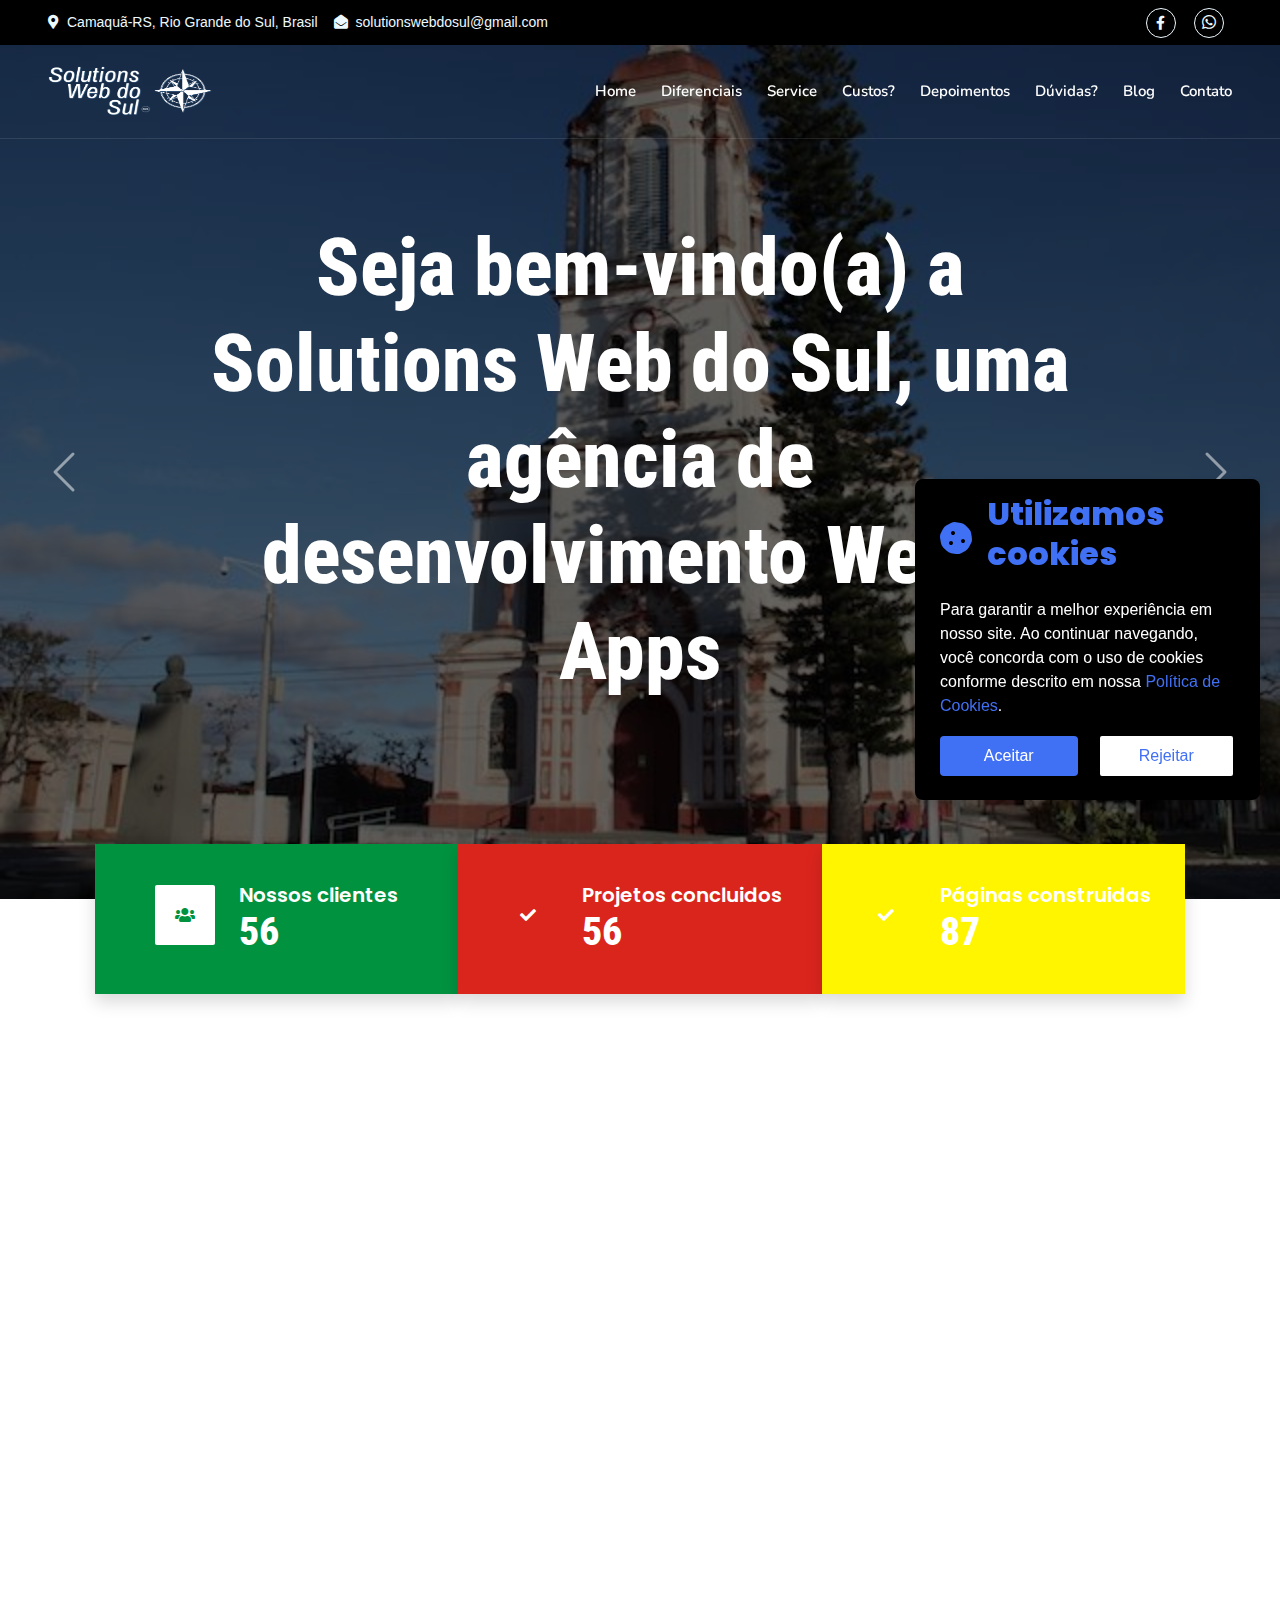
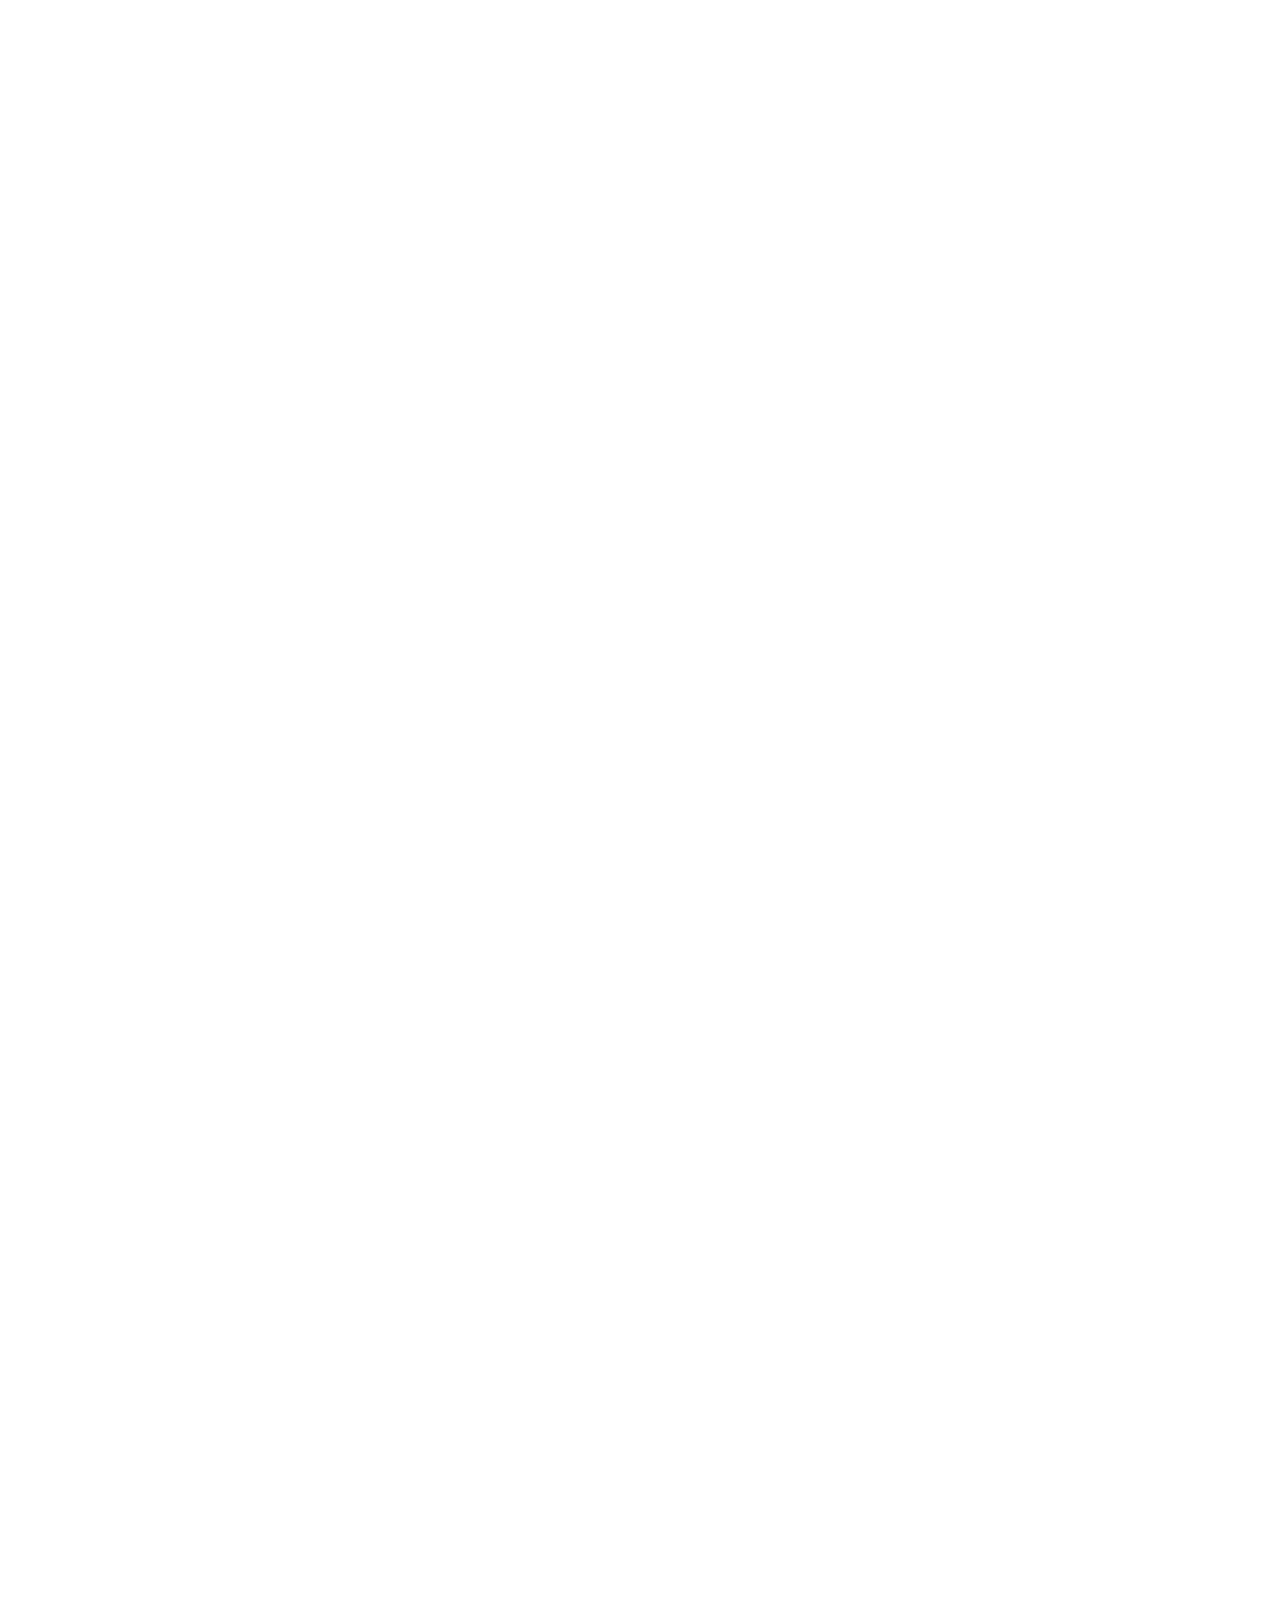
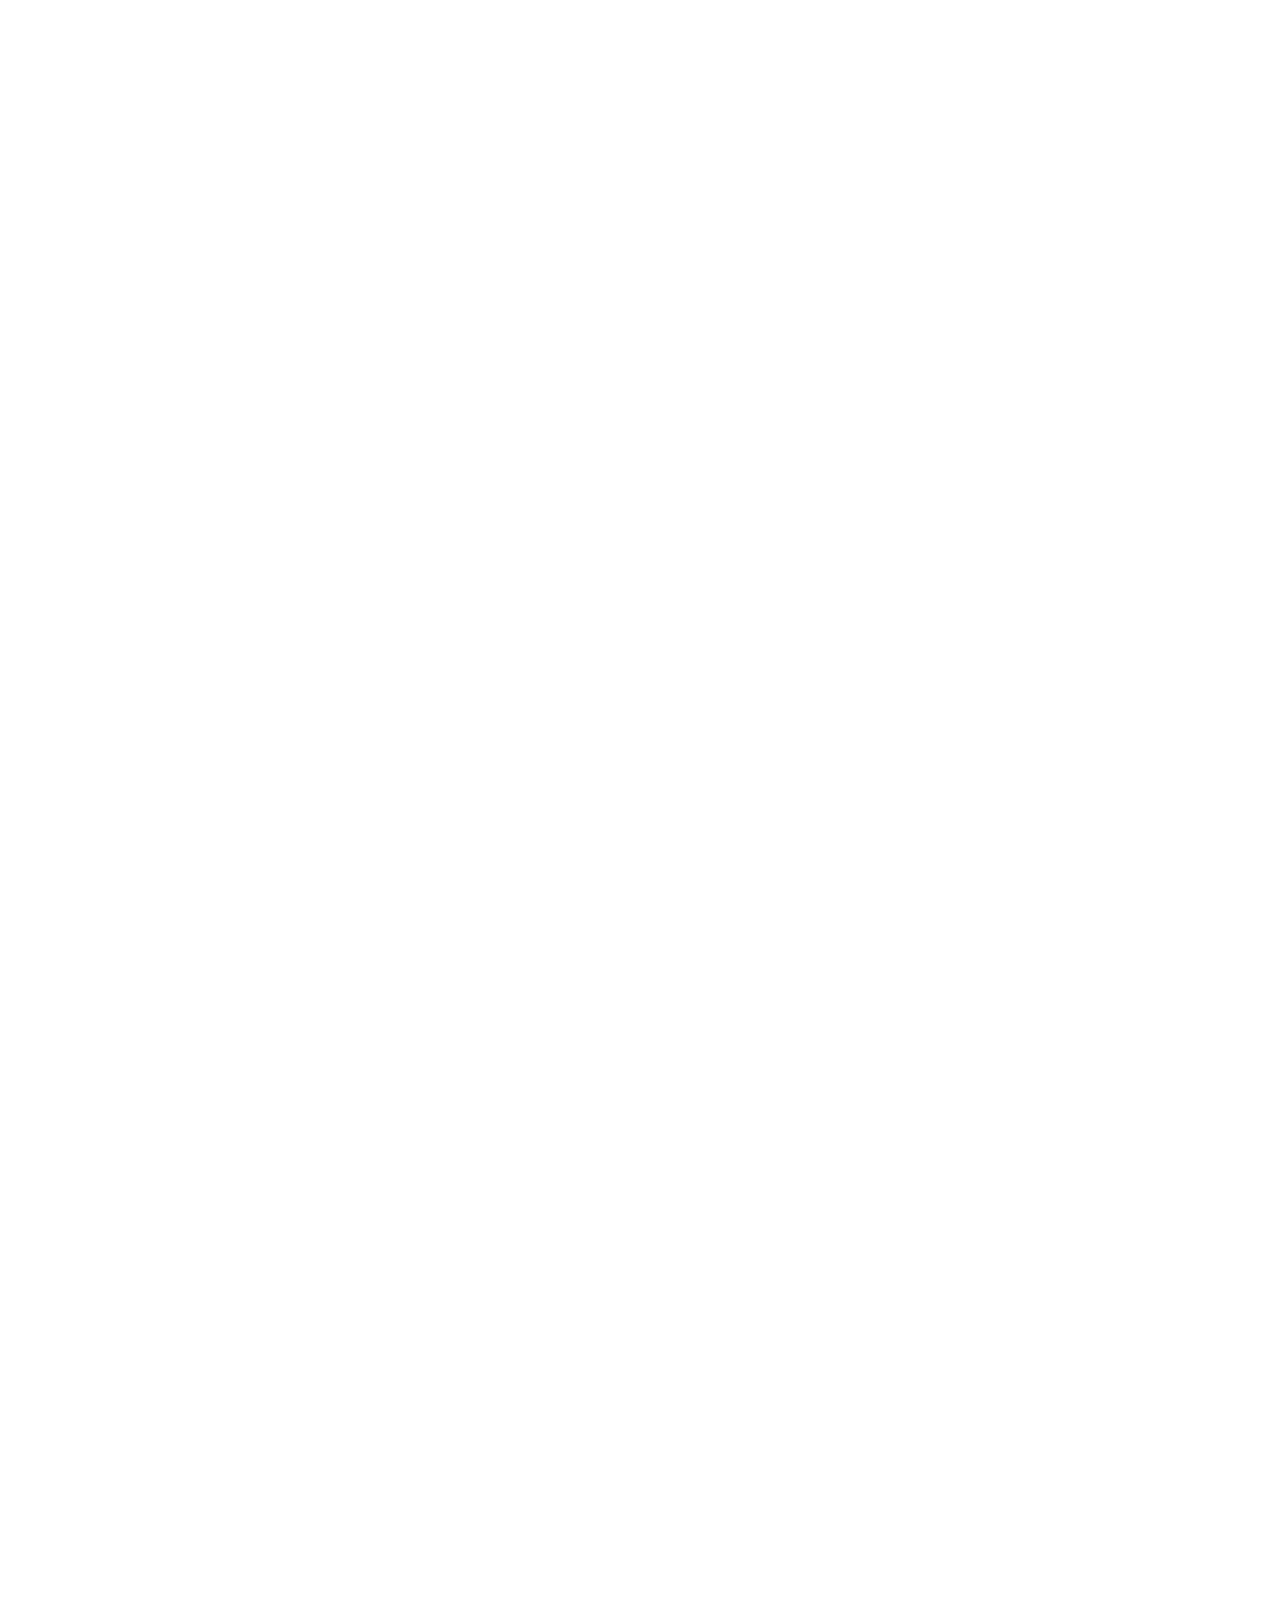
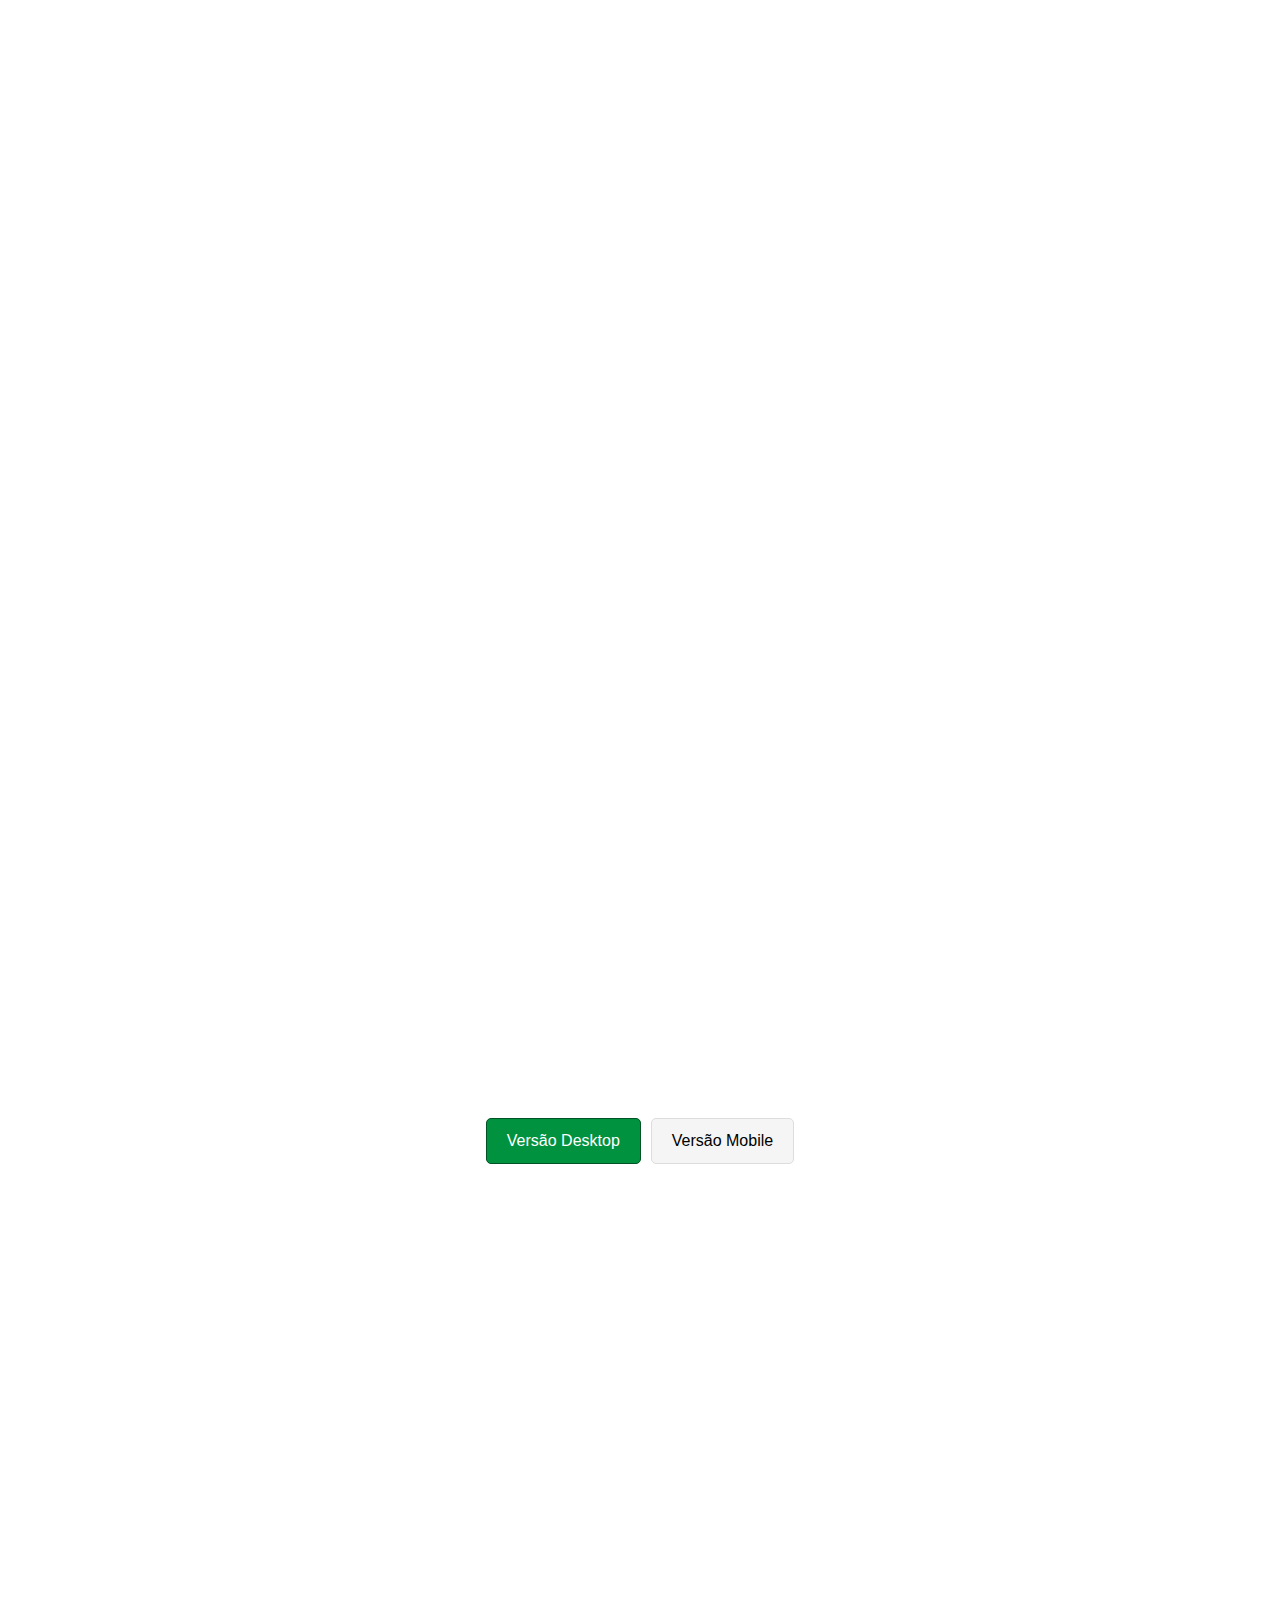
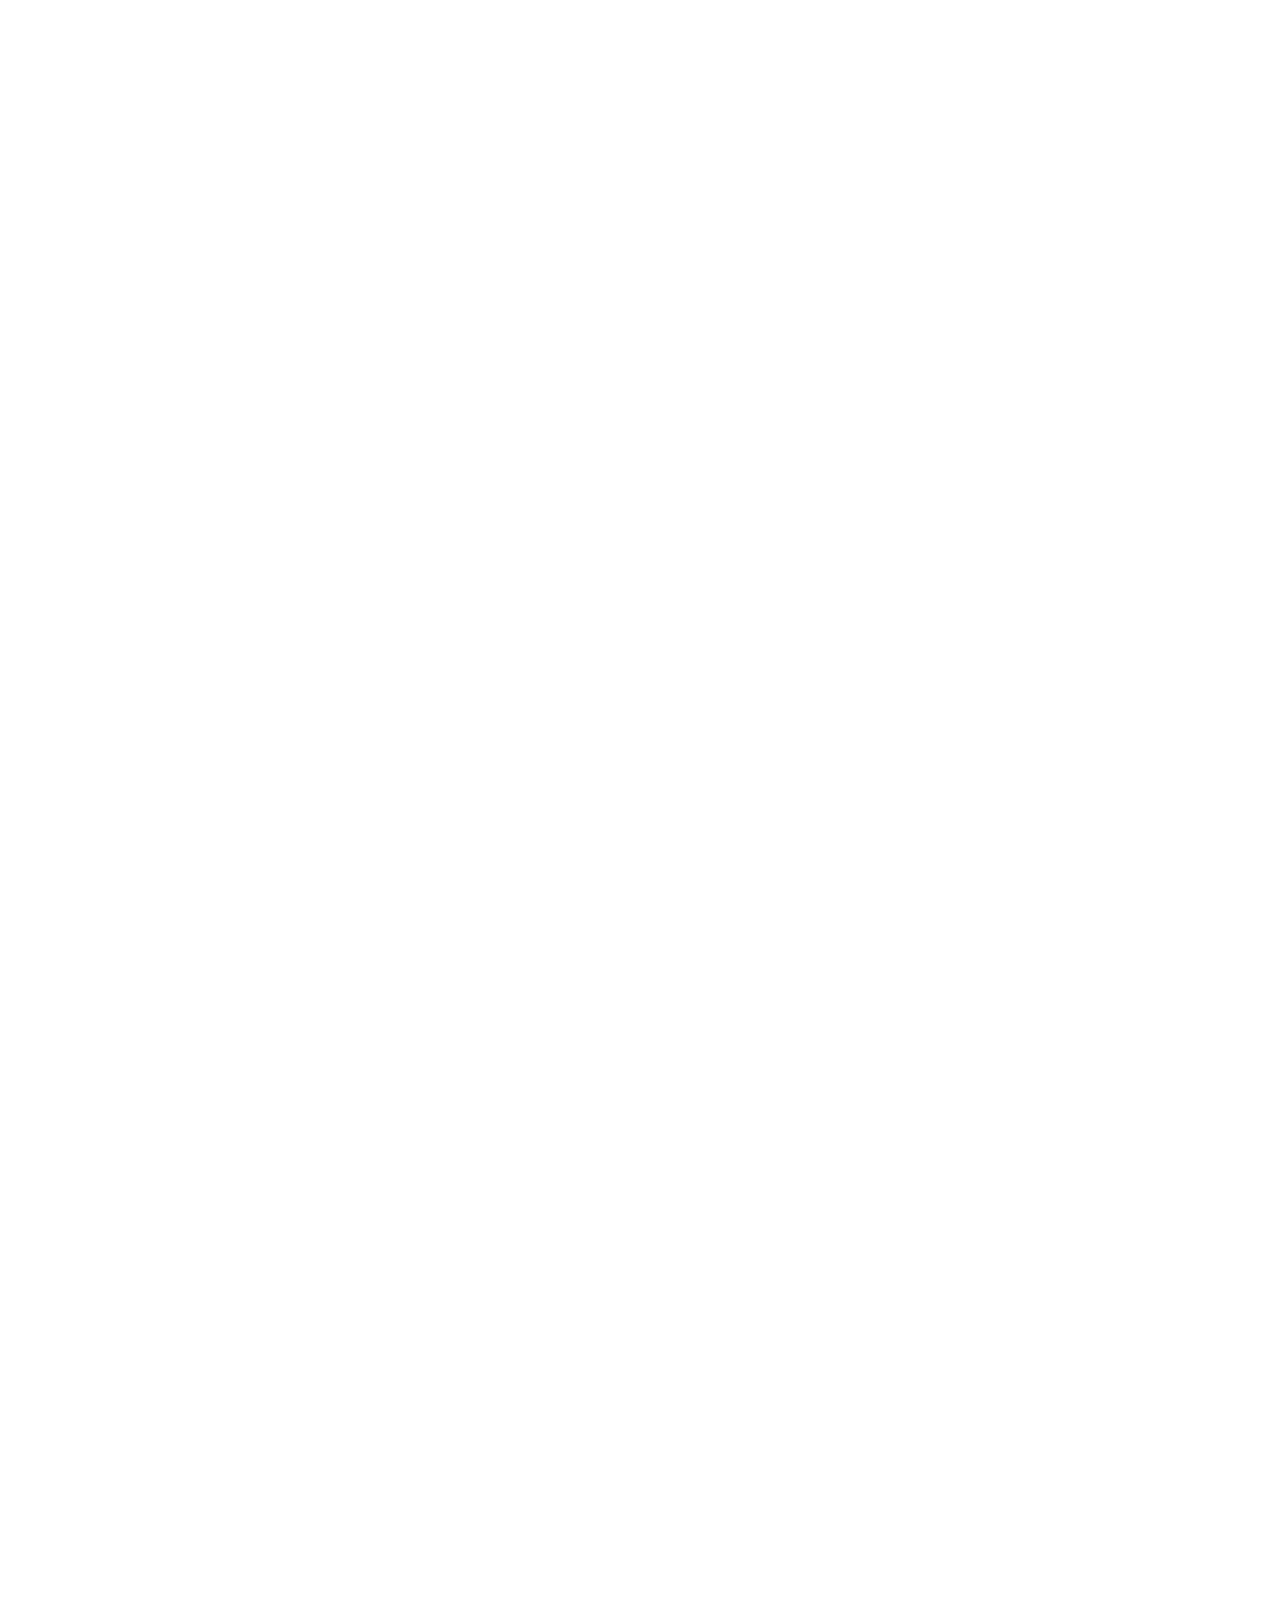
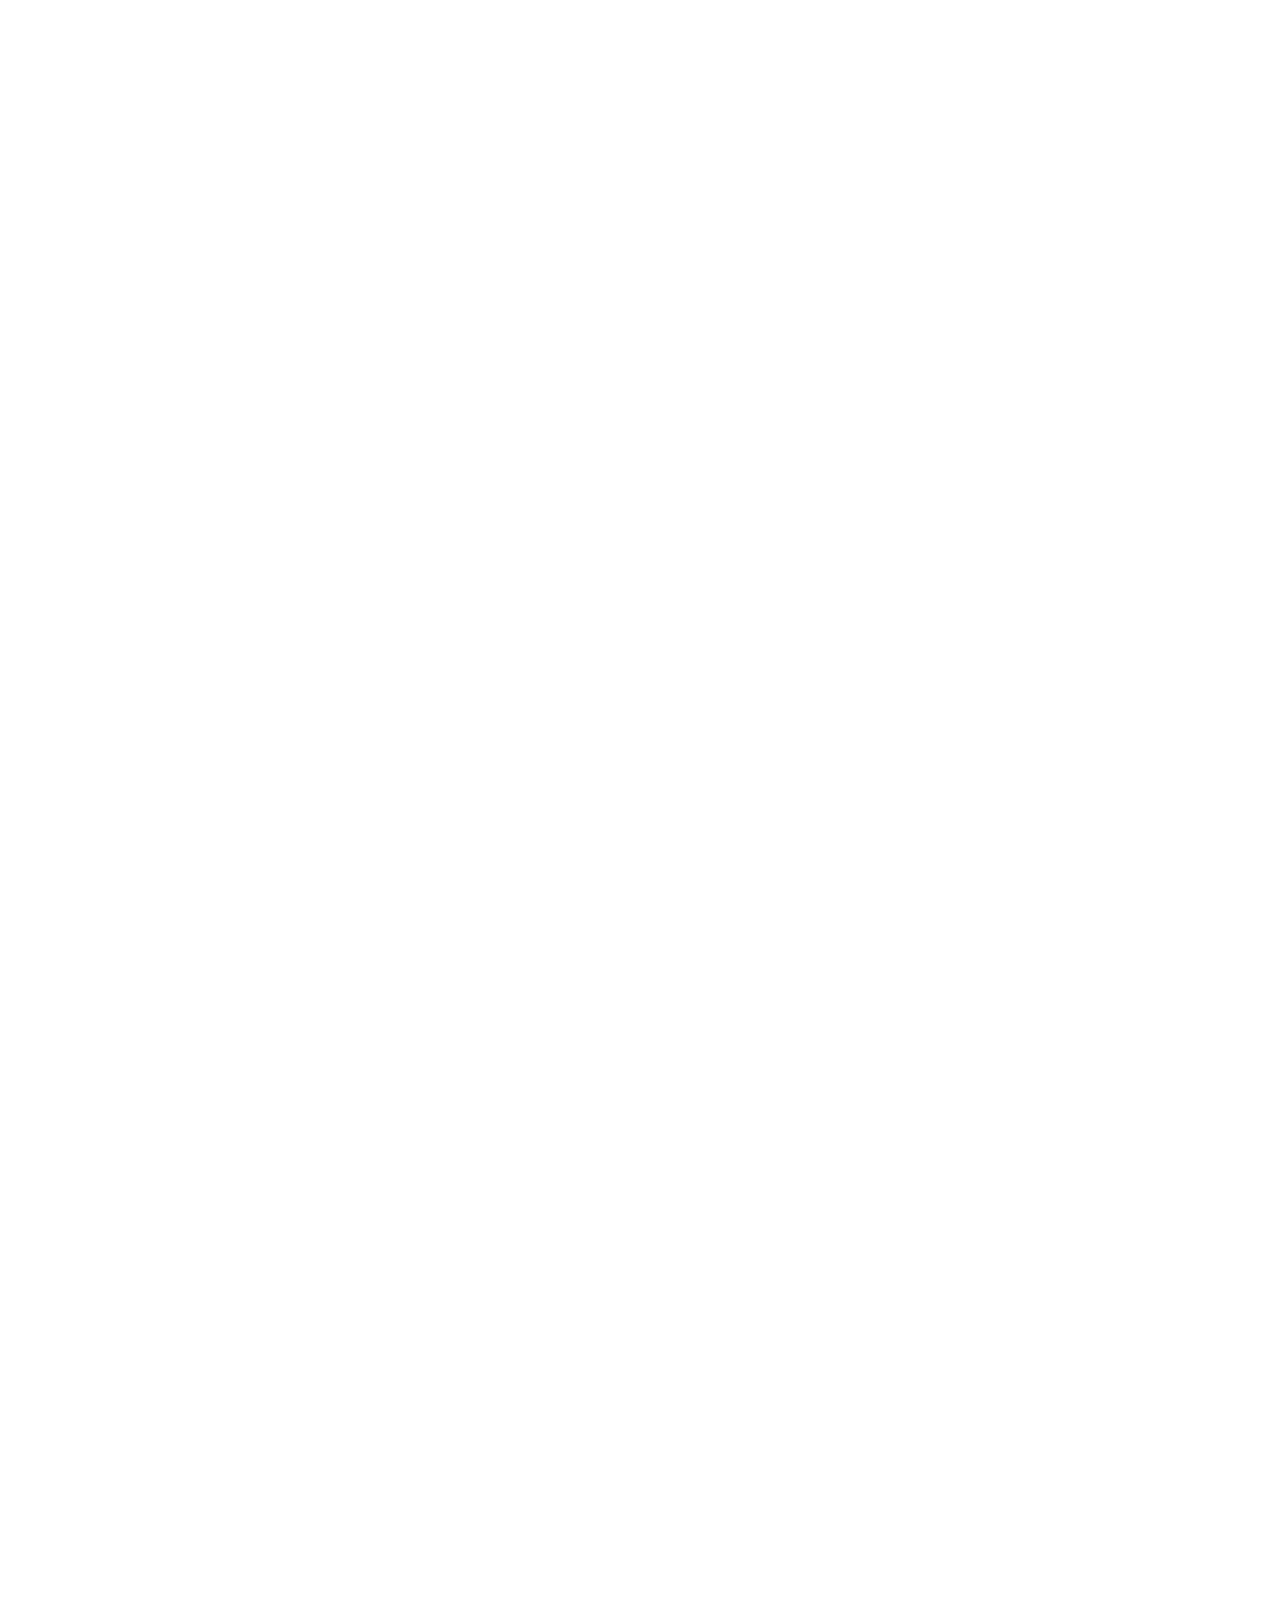
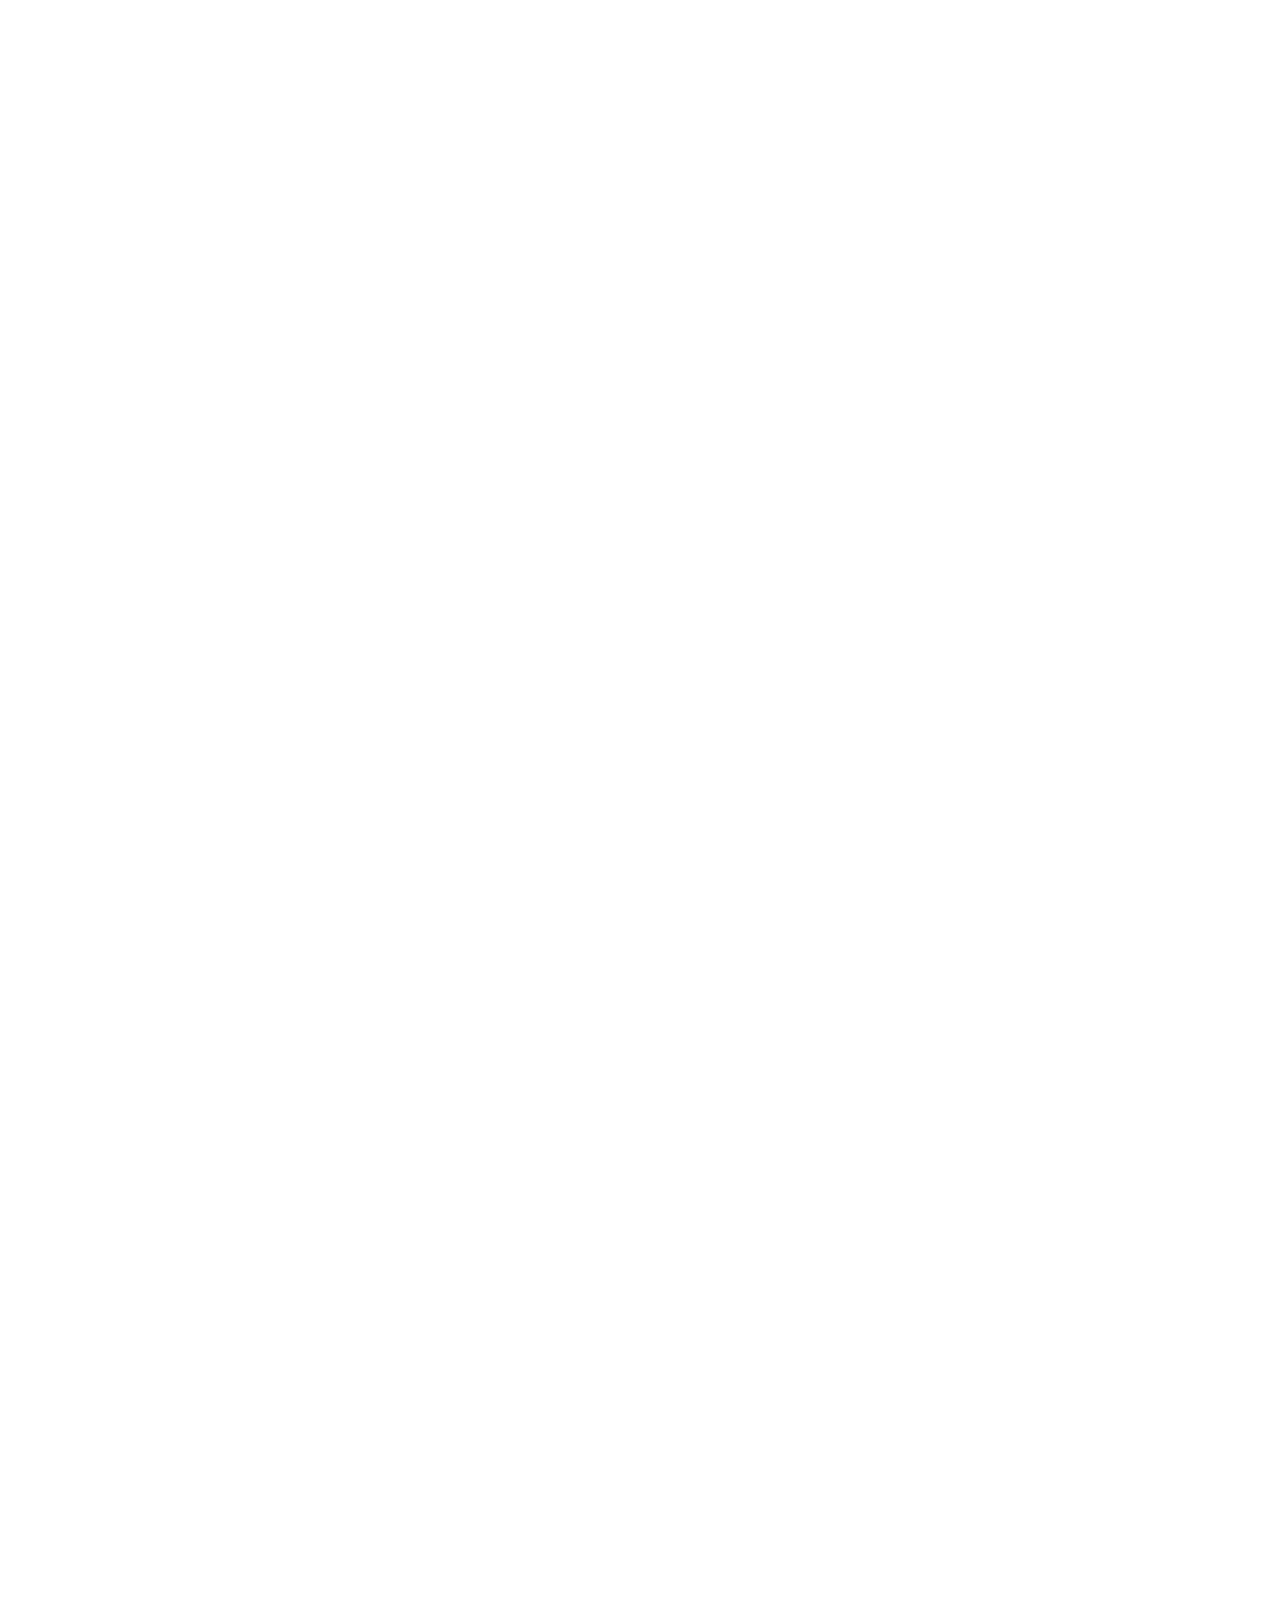
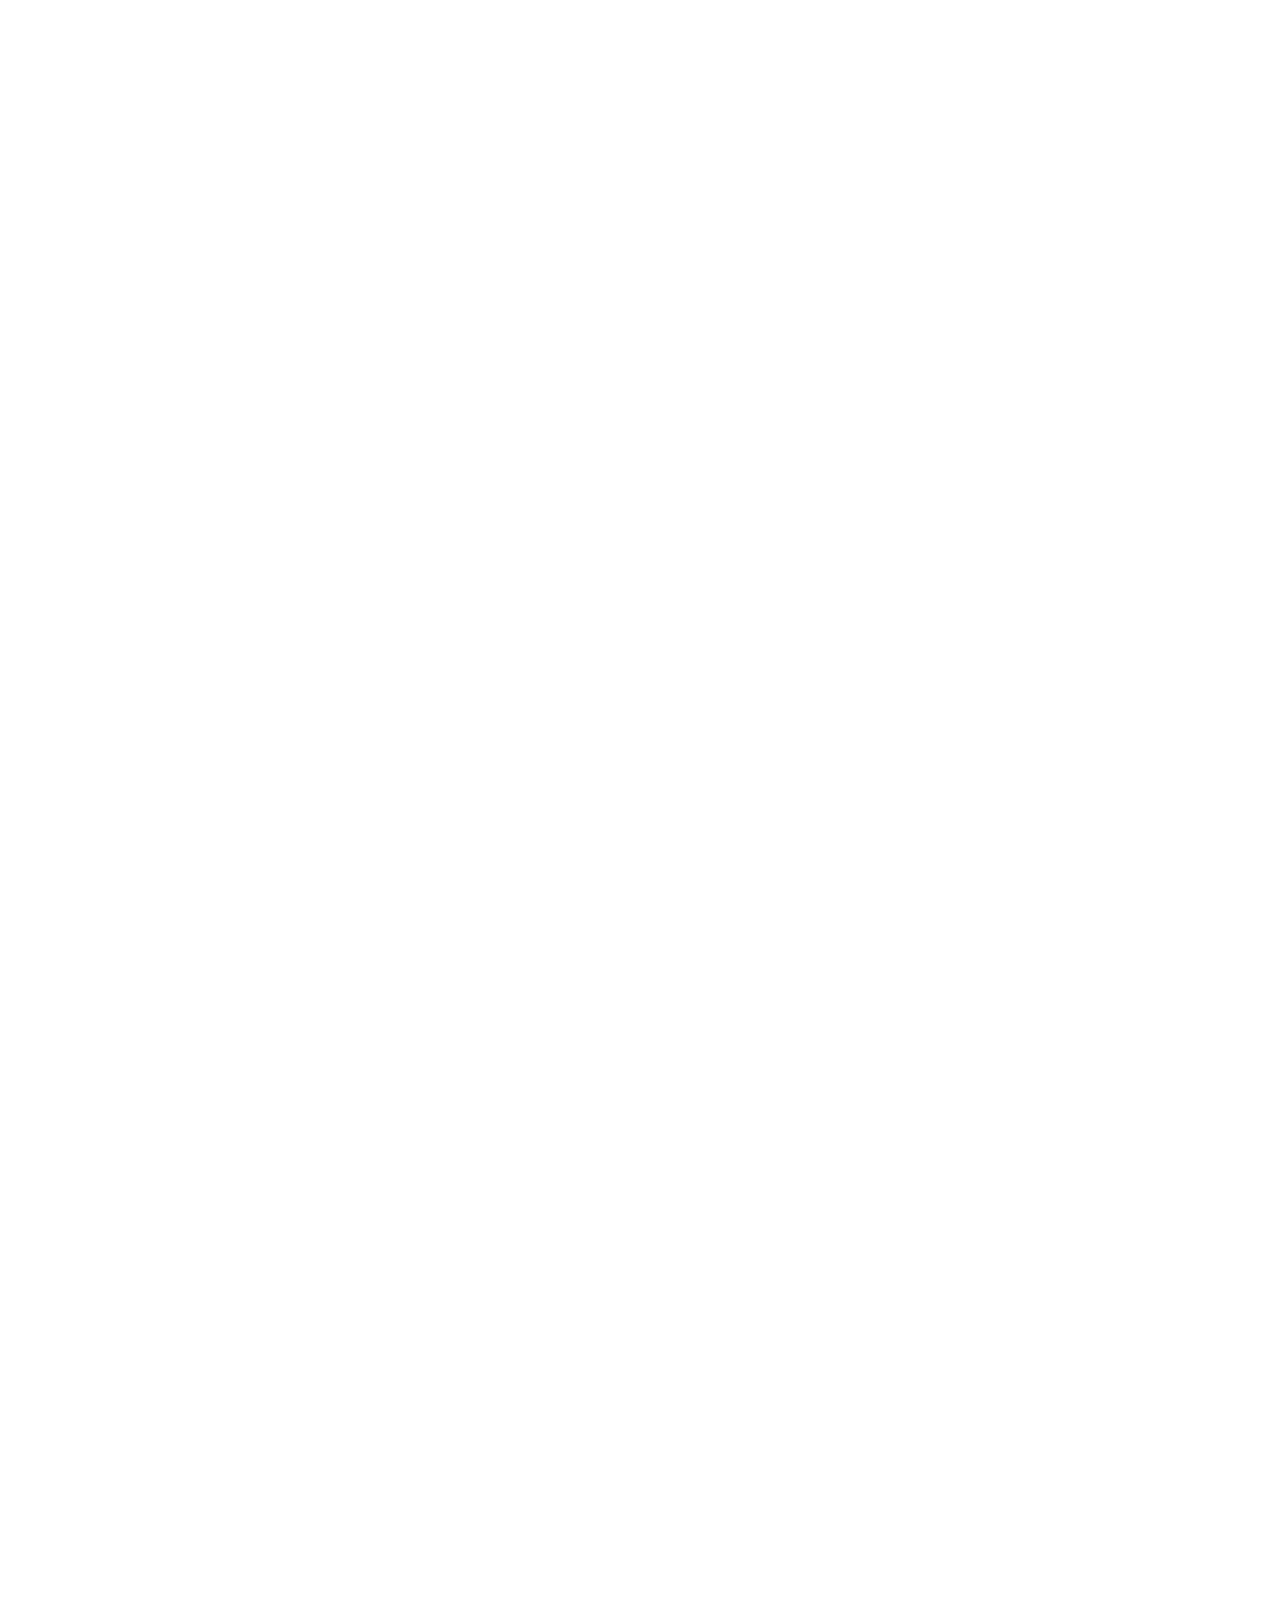
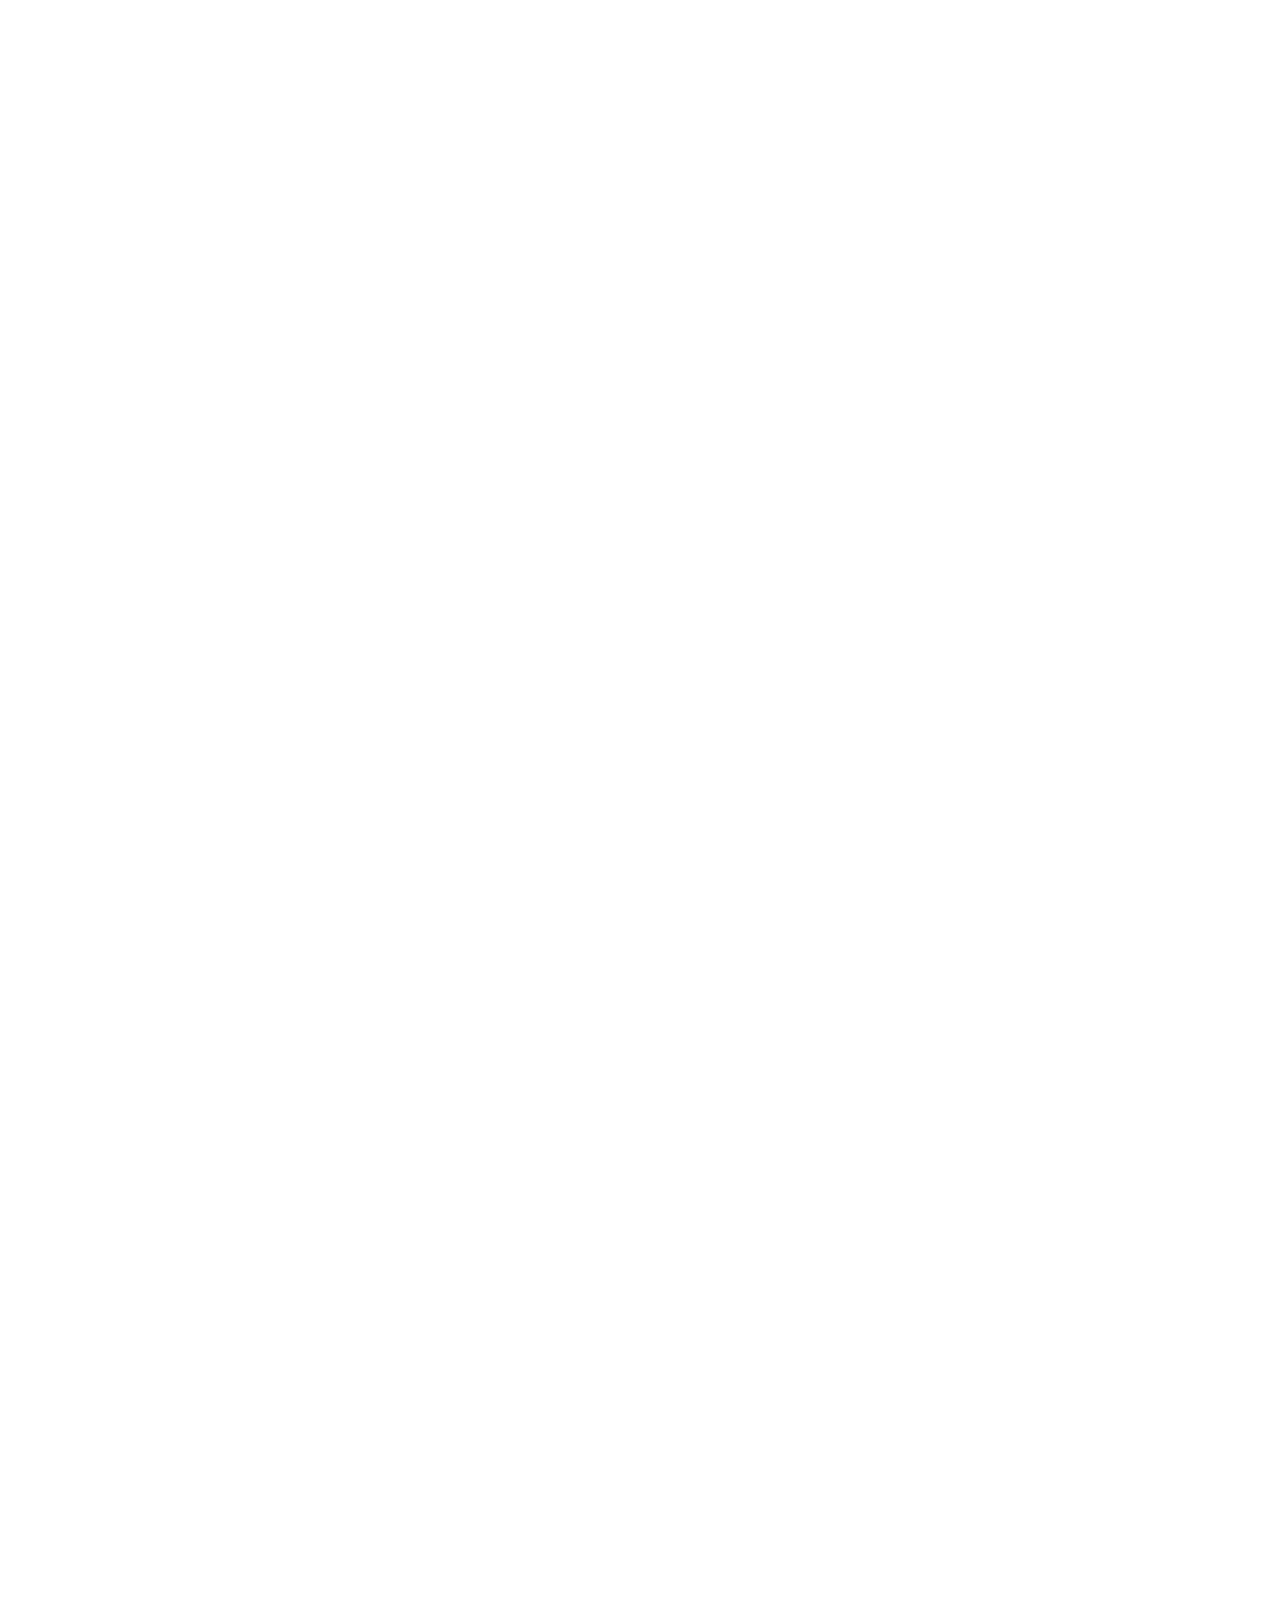
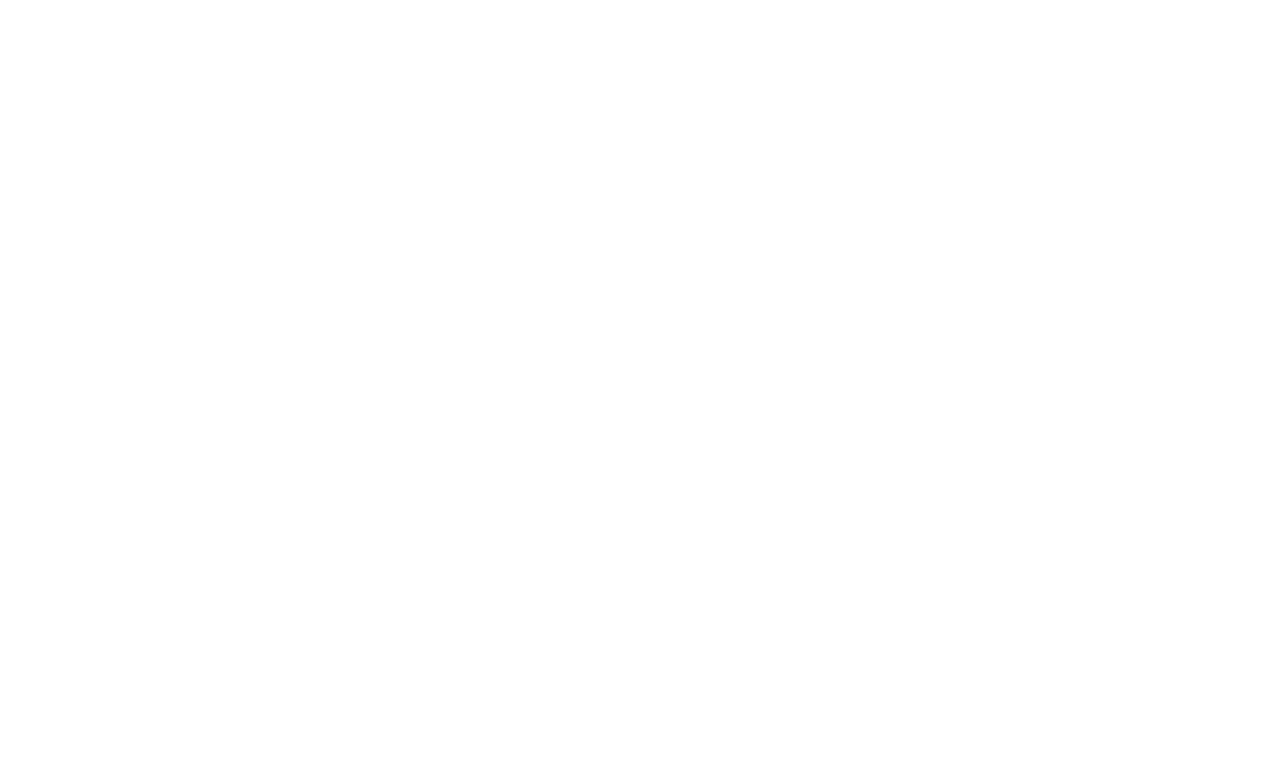
==== commit e9359ef0: "Update" ====
--- a/index.html
+++ b/index.html
@@ -1,1411 +1,1018 @@
-<!DOCTYPE html>
-<html lang="en">
-
+<!doctype html>
+<html lang=pt-BR>
 <head>
-    <meta charset="utf-8">
-    <title>Solutions Web do Sul</title>
-    <meta content="width=device-width, initial-scale=1.0" name="viewport">
-    <meta content="Free HTML Templates" name="keywords">
-    <meta content="Free HTML Templates" name="description">
-
-    <!-- Favicon -->
-    <link rel="icon" href="./imagens/LOGO2.png">
-
-    <!-- Google Fonts -->
-    <link
-        href="https://fonts.googleapis.com/css2?family=Open+Sans:ital,wght@0,400;0,600;0,700;1,400&family=Poppins:wght@600&display=swap"
-        rel="stylesheet">
-    <link
-        href="https://fonts.googleapis.com/css2?family=Nunito:wght@400;600;700;800&family=Rubik:wght@400;500;600;700&display=swap"
-        rel="stylesheet">
-
-    <!-- Bootstrap CSS -->
-    <link href="https://stackpath.bootstrapcdn.com/bootstrap/4.5.2/css/bootstrap.min.css" rel="stylesheet">
-
-    <!-- Ícones -->
-    <link rel="stylesheet" href="https://cdn.jsdelivr.net/npm/bootstrap-icons@1.10.5/font/bootstrap-icons.css">
-    <link rel="stylesheet" href="https://cdnjs.cloudflare.com/ajax/libs/font-awesome/5.10.0/css/all.min.css">
-
-    <!-- Animações CSS -->
-    <link rel="stylesheet" href="https://cdnjs.cloudflare.com/ajax/libs/animate.css/4.1.1/animate.min.css">
-
-    <!-- Biblioteca Slick Carousel CSS -->
-    <link rel="stylesheet" href="https://cdn.jsdelivr.net/npm/slick-carousel@1.8.1/slick/slick.css">
-    <link rel="stylesheet" href="https://cdn.jsdelivr.net/npm/slick-carousel@1.8.1/slick/slick-theme.css">
-
-    <!-- Owl Carousel CSS -->
-    <link href="lib/owlcarousel/assets/owl.carousel.min.css" rel="stylesheet">
-    <link href="lib/animate/animate.min.css" rel="stylesheet">
-
-    <!-- Estilos Personalizados -->
-    <link href='https://unpkg.com/css.gg@2.0.0/icons/css/list.css' rel='stylesheet'>
-    <link href="css/bootstrap.min.css" rel="stylesheet">
-    <link href="css/style.css" rel="stylesheet">
+<meta charset=utf-8>
+<title>Solutions Web do Sul</title>
+<meta content="width=device-width,initial-scale=1" name=viewport>
+<meta content="Free HTML Templates" name=keywords>
+<meta content="Free HTML Templates" name=description>
+<link rel=icon href=./imagens/LOGO2.png>
+<link rel=preconnect href=https://fonts.googleapis.com>
+<link rel=preconnect href=https://fonts.gstatic.com crossorigin>
+<link href="https://fonts.googleapis.com/css2?family=Roboto+Condensed:ital,wght@0,100..900;1,100..900&display=swap" rel=stylesheet>
+<link href="https://fonts.googleapis.com/css2?family=Open+Sans:ital,wght@0,400;0,600;0,700;1,400&family=Poppins:wght@600&display=swap" rel=stylesheet>
+<link href="https://fonts.googleapis.com/css2?family=Nunito:wght@400;600;700;800&family=Rubik:wght@400;500;600;700&display=swap" rel=stylesheet>
+<link href=https://stackpath.bootstrapcdn.com/bootstrap/4.5.2/css/bootstrap.min.css rel=stylesheet>
+<link rel=stylesheet href=https://cdn.jsdelivr.net/npm/bootstrap-icons@1.10.5/font/bootstrap-icons.css>
+<link rel=stylesheet href=https://cdnjs.cloudflare.com/ajax/libs/font-awesome/5.10.0/css/all.min.css>
+<link rel=stylesheet href=https://cdnjs.cloudflare.com/ajax/libs/animate.css/4.1.1/animate.min.css>
+<link rel=stylesheet href=https://cdn.jsdelivr.net/npm/slick-carousel@1.8.1/slick/slick.css>
+<link rel=stylesheet href=https://cdn.jsdelivr.net/npm/slick-carousel@1.8.1/slick/slick-theme.css>
+<link href=lib/owlcarousel/assets/owl.carousel.min.css rel=stylesheet>
+<link href=lib/animate/animate.min.css rel=stylesheet>
+<link href=https://unpkg.com/css.gg@2.0.0/icons/css/list.css rel=stylesheet>
+<link href=css/bootstrap.min.css rel=stylesheet>
+<link href=css/style.css rel=stylesheet>
 </head>
-
 <body>
-    <!-- Spinner Start -->
-    <div id="spinner"
-        class="show bg-white position-fixed translate-middle w-100 vh-100 top-50 start-50 d-flex align-items-center justify-content-center">
-        <div class="spinner"></div>
-    </div>
-    <!-- Spinner End -->
-
-
-    <!-- Topbar Start -->
-    <header>
-        <div class="container-fluid px-5 d-none d-lg-block" style="background-color: #000000;">
-            <div class="row gx-0">
-                <div class="col-lg-8 text-center text-lg-start mb-2 mb-lg-0">
-                    <div class="d-inline-flex align-items-center" style="height: 45px;">
-                        <small class="me-3 text-light"><i class="fa fa-map-marker-alt me-2"></i>Camaquã-RS, Rio Grande
-                            do Sul, Brasil</small>
-                        <!-- <small class="me-3 text-light phone-number"><i class="fa fa-phone-alt me-2"></i>+55 (51)
-                            99554-2680 <i class="bi bi-copy"></i></small> -->
-                        <small class="text-light"><i
-                                class="fa fa-envelope-open me-2"></i>solutionswebdosul@gmail.com</small>
-                    </div>
+<div id=spinner class="show bg-white position-fixed translate-middle w-100 vh-100 top-50 start-50 d-flex align-items-center justify-content-center">
+<div class=spinner></div>
+</div>
+<header>
+<div class="container-fluid px-5 d-none d-lg-block" style=background-color:#000>
+<div class="row gx-0">
+<div class="col-lg-8 text-center text-lg-start mb-2 mb-lg-0">
+<div class="d-inline-flex align-items-center" style=height:45px>
+<small class="me-3 text-light"><i class="fa fa-map-marker-alt me-2"></i>Camaquã-RS, Rio Grande do Sul, Brasil</small>
+<small class=text-light><i class="fa fa-envelope-open me-2"></i>solutionswebdosul@gmail.com</small>
+</div>
+</div>
+<div class="col-lg-4 text-center text-lg-end">
+<div class="d-inline-flex align-items-center" style=height:45px>
+<a class="btn btn-sm btn-outline-light btn-sm-square rounded-circle me-2" href="https://www.facebook.com/profile.php?id=61559789754181"><i class="fab fa-facebook-f fw-normal"></i></a>
+<a class="btn btn-sm btn-outline-light btn-sm-square rounded-circle me-2" href=https://wa.link/uozhdu><i class="bi bi-whatsapp"></i></a>
+</div>
+</div>
+</div>
+</div>
+</header>
+<section id=home>
+<div class="container-fluid position-relative p-0">
+<nav class="navbar navbar-expand-lg navbar-dark px-5 py-3 py-lg-0">
+<a href=#home class="navbar-brand p-0">
+<img src=./imagens/solutions-web-do-sul-high-resolution-logo-white-all-transparent.png width=165 height=50 alt="">
+</a>
+<button class=navbar-toggler type=button data-bs-toggle=collapse data-bs-target=#navbarCollapse>
+<span class="fa fa-bars"></span>
+</button>
+<div class="collapse navbar-collapse" id=navbarCollapse>
+<ul class="navbar-nav ml-auto">
+<li class=nav-item>
+<a class="nav-link page-scroll" href=#sobre>Home</a>
+</li>
+<li class=nav-item>
+<a class="nav-link page-scroll" href=#diferencial>Diferenciais</a>
+</li>
+<li class=nav-item>
+<a class="nav-link page-scroll" href=#services>Service</a>
+</li>
+<li class=nav-item>
+<a class="nav-link page-scroll" href=#custo>Custos?</a>
+</li>
+<li class=nav-item>
+<a class="nav-link page-scroll" href=#testimonials>Depoimentos</a>
+</li>
+<li class=nav-item>
+<a class="nav-link page-scroll" href=#perguntas>Dúvidas?</a>
+</li>
+<li class=nav-item>
+<a class="nav-link page-scroll" href=#news>Blog</a>
+</li>
+<li class=nav-item>
+<a class="nav-link page-scroll" href=#contatos>Contato</a>
+</li>
+</ul>
+</div>
+</nav>
+<div id=header-carousel class="carousel slide carousel-fade" data-bs-ride=carousel>
+<div class=carousel-inner>
+<div class="carousel-item active">
+<img class=w-100 src=./imagens/Camaqua-Rota-Farroupilha-RS-13-640x427.jpg alt=Image>
+<div class="carousel-caption d-flex flex-column align-items-center justify-content-center">
+<div class=p-3 style=max-width:900px>
+<h1 class="display-1 text-white mb-md-4 animated zoomIn">Seja bem-vindo(a) a Solutions Web do Sul, uma agência de desenvolvimento Web e Apps</h1>
+</div>
+</div>
+</div>
+<div class=carousel-item>
+<img class=w-100 src=./imagens/virtual.png alt=Image>
+<div class="carousel-caption d-flex flex-column align-items-center justify-content-center">
+<div class=p-3 style=max-width:900px>
+<h1 class="display-1 text-white mb-md-4 animated zoomIn">Um site é a vitrine digital do seu negócio, acessível a qualquer momento e de qualquer lugar</h1>
+</div>
+</div>
+</div>
+<div class=carousel-item>
+<img class=w-100 src=./imagens/globo.jpg alt=Image>
+<div class="carousel-caption d-flex flex-column align-items-center justify-content-center">
+<div class=p-3 style=max-width:900px>
+<h1 class="display-1 text-white mb-md-4 animated zoomIn">Ter um site proporciona credibilidade e confiança aos seus clientes, mostrando que você está presente no mundo online</h1>
+</div>
+</div>
+</div>
+<div class=carousel-item>
+<img class=w-100 src=./imagens/ferramenta.jpg alt=Image>
+<div class="carousel-caption d-flex flex-column align-items-center justify-content-center">
+<div class=p-3 style=max-width:900px>
+<h1 class="display-1 text-white mb-md-4 animated zoomIn">Um site é uma poderosa ferramenta de marketing, permitindo que você promova seus produtos, serviços e valores de forma eficaz</h1>
+</div>
+</div>
+</div>
+<div class=carousel-item>
+<img class=w-100 src=./imagens/investir.jpg alt=Image>
+<div class="carousel-caption d-flex flex-column align-items-center justify-content-center">
+<div class=p-3 style=max-width:900px>
+<h1 class="display-1 text-white mb-md-4 animated zoomIn">Ao investir em um site, você investe no crescimento futuro do seu negócio, preparando-se para os desafios e oportunidades do mundo digital</h1>
+</div>
+</div>
+</div>
+<div class=carousel-item>
+<img class=w-100 src=./imagens/historia.jpg alt=Image>
+<div class="carousel-caption d-flex flex-column align-items-center justify-content-center">
+<div class=p-3 style=max-width:900px>
+<h1 class="display-1 text-white mb-md-4 animated zoomIn">Um site é mais do que uma presença online, é uma plataforma para contar a história da sua marca e se conectar emocionalmente com seu público</h1>
+</div>
+</div>
+</div>
+<div class=carousel-item>
+<img class=w-100 src=./imagens/edificios.avif alt=Image>
+<div class="carousel-caption d-flex flex-column align-items-center justify-content-center">
+<div class=p-3 style=max-width:900px>
+<h1 class="display-1 text-white mb-md-4 animated zoomIn">Não importa o tamanho do seu negócio, um site é uma ferramenta essencial para competir e prosperar no mercado atual</h1>
+</div>
+</div>
+</div>
+</div>
+<button class=carousel-control-prev type=button data-bs-target=#header-carousel data-bs-slide=prev>
+<span class=carousel-control-prev-icon aria-hidden=true></span>
+<span class=visually-hidden>Previous</span>
+</button>
+<button class=carousel-control-next type=button data-bs-target=#header-carousel data-bs-slide=next>
+<span class=carousel-control-next-icon aria-hidden=true></span>
+<span class=visually-hidden>Next</span>
+</button>
+</div>
+</div>
+</section>
+<section>
+<div class="modal fade" id=searchModal tabindex=-1>
+<div class="modal-dialog modal-fullscreen">
+<div class=modal-content style=background:rgba(9,30,62,.7)>
+<div class="modal-header border-0">
+<button type=button class="btn bg-white btn-close" data-bs-dismiss=modal aria-label=Close></button>
+</div>
+<div class="modal-body d-flex align-items-center justify-content-center">
+<div class=input-group style=max-width:600px>
+<input class="form-control bg-transparent border-primary p-3" placeholder="Type search keyword">
+<button class="btn fundo-yellow px-4"><i class="bi bi-search"></i></button>
+</div>
+</div>
+</div>
+</div>
+</div>
+</section>
+<header>
+<div class="container-fluid facts py-5 pt-lg-0">
+<div class="container py-5 pt-lg-0" id=blocos-statics>
+<div class="row gx-0">
+<div id=bloco-static1 class="col-lg-4 wow zoomIn" data-wow-delay=0.1s>
+<div class="shadow d-flex align-items-center justify-content-center p-4" style=height:150px>
+<div class="bg-white d-flex align-items-center justify-content-center rounded mb-2" style=width:60px;height:60px>
+<i class="fa fa-users text-green"></i>
+</div>
+<div class=ps-4>
+<h5 class="text-white mb-0">Nossos clientes</h5>
+<h1 class="text-white mb-0" data-toggle=counter-up>56</h1>
+</div>
+</div>
+</div>
+<div id=bloco-static2 class="col-lg-4 wow zoomIn" data-wow-delay=0.3s>
+<div class="shadow d-flex align-items-center justify-content-center p-4" style=height:150px>
+<div class="d-flex align-items-center justify-content-center rounded mb-2" style=width:60px;height:60px>
+<i class="fa fa-check text-white"></i>
+</div>
+<div class=ps-4>
+<h5 class="text-white mb-0">Projetos concluidos</h5>
+<h1 class="text-white mb-0" data-toggle=counter-up>56</h1>
+</div>
+</div>
+</div>
+<div id=bloco-static3 class="col-lg-4 wow zoomIn" data-wow-delay=0.3s>
+<div class="shadow d-flex align-items-center justify-content-center p-4" style=height:150px>
+<div class="d-flex align-items-center justify-content-center rounded mb-2" style=width:60px;height:60px>
+<i class="fa fa-check text-white"></i>
+</div>
+<div class=ps-4>
+<h5 class="text-white mb-0">Páginas construidas</h5>
+<h1 class="text-white mb-0" data-toggle=counter-up>87</h1>
+</div>
+</div>
+</div>
+</div>
+</div>
+</div>
+</header>
+<main>
+<section id=sobre>
+<div class="container-fluid py-5 wow fadeInUp" data-wow-delay=0.1s>
+<div class="container py-5">
+<div class="row g-5">
+<div class=col-lg-7>
+<div class="section-title position-relative pb-3 mb-5">
+<h5 class="fw-bold text-green text-uppercase"> Solutions Web do Sul</h5>
+<h1 class=mb-0>A empresa de desenvolvimento Web e Apps, se apresenta para você</h1>
+</div>
+<p class=mb-4>Solutions Web do Sul é uma agência de desenvolvimento digital sediada em Camaquã-RS, no estado do Rio Grande do Sul, especializada na criação de sites e aplicativos híbridos de alta qualidade. Nosso objetivo é ajudar empresas e empreendedores de diversos tamanhos a estabelecer uma presença digital sólida e eficaz, capacitando-os a alcançar seus objetivos de negócio por meio da tecnologia.</p>
+<p class=mb-4>Na Solutions Web do Sul, estamos comprometidos em fornecer soluções tecnológicas personalizadas que atendam às necessidades específicas e acessíveis de cada cliente. Priorizamos a qualidade com inovação e a excelência com a diferenciação em cada projeto que entregamos.</p>
+<div class="row g-0 mb-3">
+<div class="col-sm-6 wow zoomIn" data-wow-delay=0.2s>
+<h5 class=mb-3><i class="fa fa-check text-green me-3"></i>Equipe Profissional</h5>
+<h5 class=mb-3><i class="fa fa-check text-green me-3"></i>Suporte 08:00AM-20:00PM
+</h5>
+<h5 class=mb-3><i class="fa fa-check text-green me-3"></i>Preços Acessíveis</h5>
+</div>
+<a href=# id=button-link class="btn fundo-yellow py-3 px-5 mt-3 wow zoomIn" data-wow-delay=0.9s>Solicitar um orçamento gratuito</a>
+<div id=caixa-orcamento class=orcamento>
+<i class="bi bi-x-square close-btn"></i>
+<a target=_blank href="https://www.facebook.com/profile.php?id=61559789754181" class="btn fundo-yellow py-3 px-5 mt-3">Messenger</a>
+<a target=_blank href=https://wa.link/uozhdu class="btn fundo-yellow py-3 px-5 mt-3">WhatsApp</a>
+<a href="solutionswebdosul@gmail.com?subject=Assunto do Email&body=Corpo do Email" class="btn fundo-yellow py-3 px-5 mt-3">solutionswebdosul@gmail.com</a>
+</div>
+</div>
+</div>
+<div class=col-lg-5 style=min-height:500px>
+<div class="position-relative h-100">
+<img class="position-absolute w-100 h-100 rounded wow zoomIn" data-wow-delay=0.9s src=./imagens/Camaqua3.jpg style=object-fit:cover>
+</div>
+</div>
+</div>
+</div>
+</div>
+</section>
+<div id=popup class=popup>
+copiado: <span id=phone-number-copied></span>
+</div>
+<section id=diferencial>
+<div class="container-fluid py-5 wow fadeInUp" data-wow-delay=0.1s>
+<div class="container py-5">
+<div class="section-title text-center position-relative pb-3 mb-5 mx-auto" style=max-width:600px>
+<h5 class="fw-bold text-green text-uppercase">Solutions Web do Sul</h5>
+<h1 class=mb-0>Diferenciais que você encontra aqui</h1>
+</div>
+<div class="row g-5">
+<div class=col-lg-4>
+<div class="row g-5">
+<div class="col-12 wow zoomIn" data-wow-delay=0.2s>
+<div class="text-red rounded d-flex align-items-center justify-content-center mb-3" style=width:60px;height:60px>
+<i class="bi bi-person-circle text-white"></i>
+</div>
+<h4>Foco na Experiência do Usuário</h4>
+<p class=mb-0>Colocamos a experiência do usuário em primeiro lugar, garantindo interfaces intuitivas e amigáveis</p>
+</div>
+<div class="col-12 wow zoomIn" data-wow-delay=0.6s>
+<div id=icones-bloco class="text-red rounded d-flex align-items-center justify-content-center mb-3" style=width:60px;height:60px>
+<i class="gg-list text-white"></i>
+</div>
+<h4>Design Criativo e Funcional</h4>
+<p class=mb-0>Combinamos criatividade com funcionalidade para criar designs atraentes e eficazes.</p>
+</div>
+<div class="col-12 wow zoomIn" data-wow-delay=0.6s>
+<div class="text-red rounded d-flex align-items-center justify-content-center mb-3" style=width:60px;height:60px>
+<i class="bi bi-hourglass-split text-white"></i>
+</div>
+<h4>Priorizar o Tempo do Cliente</h4>
+<p class=mb-0>Simplificando processos, reduzindo esperas e oferecendo soluções ágeis para o desenvolvimento de sua presença digital.</p>
+</div>
+</div>
+</div>
+<div class="col-lg-4 wow zoomIn" data-wow-delay=0.9s style=min-height:350px>
+<div class="position-relative h-100">
+<img class="position-absolute w-100 h-100 rounded wow zoomIn" width=20 height=20 data-wow-delay=0.1s src=./imagens/grup.jpg style=object-fit:cover>
+</div>
+</div>
+<div class=col-lg-4>
+<div class="row g-5">
+<div class="col-12 wow zoomIn" data-wow-delay=0.4s>
+<div class="text-red rounded d-flex align-items-center justify-content-center mb-3" style=width:60px;height:60px>
+<i class="bi bi-phone-fill text-white"></i>
+</div>
+<h4>Expertise em Tecnologias Híbridas</h4>
+<p class=mb-0>Temos profundo conhecimento em tecnologias híbridas para oferecer soluções eficientes e escaláveis.</p>
+</div>
+<div class="col-12 wow zoomIn" data-wow-delay=0.8s>
+<div class="text-red rounded d-flex align-items-center justify-content-center mb-3" style=width:60px;height:60px>
+<i class="bi bi-person-check-fill text-white"></i>
+</div>
+<h4>Abordagem Colaborativa</h4>
+<p class=mb-0>Valorizamos a colaboração com nossos clientes, garantindo que suas necessidades e expectativas sejam atendidas em cada etapa do projeto.</p>
+</div>
+<div class="col-12 wow zoomIn" data-wow-delay=0.8s>
+<div class="text-red rounded d-flex align-items-center justify-content-center mb-3" style=width:60px;height:60px>
+<i class="bi bi-gear-fill text-white"></i>
+</div>
+<h4>Gerenciamos sua hospedagem e manutenção continuamente</h4>
+<p class=mb-0>Fazendo-o não se preocupar com quase nada, apenas com a ideia do seu próprio projeto.</p>
+</div>
+</div>
+</div>
+</div>
+</div>
+</div>
+</section>
+<section id=services>
+<div class="container-fluid py-5 wow fadeInUp" data-wow-delay=0.1s>
+<div class="container py-5">
+<div class="section-title text-center position-relative pb-3 mb-5 mx-auto" style=max-width:600px>
+<h5 class="fw-bold text-green text-uppercase">Solutions Web do Sul</h5>
+<h1 class=mb-0>Nossos serviços para você</h1>
+</div>
+<div class="row g-5" id=linha1>
+<div id=blocos-item class="col-lg-4 col-md-6 wow zoomIn" data-wow-delay=0.3s>
+<div id=sub-bloco-item class="service-item rounded d-flex flex-column align-items-center justify-content-center text-center">
+<div class=service-icon>
+<i class="fa-solid fa-laptop-code"></i>
+</div>
+<h4 id=h4-white class=mb-3>Desenvolvimento de Sites Responsivos</h4>
+<p class=m-0>Criamos sites profissionais e responsivos que se adaptam a diferentes dispositivos, oferecendo uma experiência de usuário otimizada.</p>
+</div>
+</div>
+<div id=blocos-item class="col-lg-4 col-md-6 wow zoomIn" data-wow-delay=0.6s>
+<div id=sub-bloco-item class="service-item rounded d-flex flex-column align-items-center justify-content-center text-center">
+<div class=service-icon>
+<i class="fab fa-android"></i>
+</div>
+<h4 id=h4-white class=mb-3>Desenvolvimento de Aplicativos Híbridos</h4>
+<p class=m-0>Desenvolvemos aplicativos móveis híbridos utilizando tecnologias de Front-End e Frameworks, garantindo desempenho e funcionalidades de alta qualidade para usuários mobiles</p>
+</div>
+</div>
+<div id=blocos-item class="col-lg-4 col-md-6 wow zoomIn" data-wow-delay=0.9s>
+<div id=sub-bloco-item class="service-item rounded d-flex flex-column align-items-center justify-content-center text-center">
+<div class=service-icon>
+<i class="fa fa-code"></i>
+</div>
+<h4 id=h4-white class=mb-3>Otimização para SEO</h4>
+<p class=m-0>Implementamos práticas de SEO (Search Engine Optimization) para ajudar os clientes a melhorar sua visibilidade online e alcançar um melhor posicionamento nos resultados de busca.</p>
+</div>
+</div>
+<div id=blocos-item class="col-lg-4 col-md-6 wow zoomIn" data-wow-delay=0.3s>
+<div id=sub-bloco-item class="service-item rounded d-flex flex-column align-items-center justify-content-center text-center">
+<div class=service-icon>
+<i class="fa-solid fa-bug"></i>
+</div>
+<h4 id=h4-white class=mb-3>Resolução de Problemas no Front-End</h4>
+<p class=m-0>Oferecemos serviços para identificar e corrigir bugs, responsividade UI/UX compatibilidade do navegador, melhoria da acessibilidade, etc.</p>
+</div>
+</div>
+<div id=blocos-item class="col-lg-4 col-md-6 wow zoomIn" data-wow-delay=0.6s>
+<div id=sub-bloco-item class="service-item rounded d-flex flex-column align-items-center justify-content-center text-center">
+<div class=service-icon>
+<i class="bi bi-brush"></i>
+</div>
+<h4 id=h4-white class=mb-3>Logo Marca</h4>
+<p class=m-0>Criamos sua logo gratuitamente com IA</p>
+</div>
+</div>
+<div class="col-lg-4 col-md-6 wow zoomIn" data-wow-delay=0.9s>
+<div class="position-relative text-red rounded h-100 d-flex flex-column align-items-center justify-content-center text-center p-5">
+<h3 class="text-white mb-3">Envie um email para um orçamento</h3>
+<h5 class="text-white mb-0">solutionswebdosul@gmail.com</h5>
+</div>
+</div>
+</div>
+</div>
+</div>
+</section>
+<section id=construcao>
+<div class="container-fluid py-5 wow fadeInUp" data-wow-delay=0.1s>
+<div class="container py-5">
+<div class="section-title text-center position-relative pb-3 mb-5 mx-auto" style=max-width:600px>
+<h5 class="fw-bold text-green text-uppercase">Solutions Web do Sul</h5>
+<h1 class=mb-0>Como podemos construir sua presença?</h1>
+</div>
+<div class="row g-5" id=linha1>
+<div id=blocos-item class="col-lg-4 col-md-6 wow zoomIn" data-wow-delay=0.3s>
+<div id=sub-bloco-item class="service-item rounded d-flex flex-column align-items-center justify-content-center text-center">
+<div class=service-icon>
+<i class="bi bi-google"></i>
+</div>
+<h4 class=mb-3>Google Sites</h4>
+<p class=m-0>O Google Sites é uma plataforma que permite criar sites usando modelos e elementos prontos, sem a necessidade de programar do zero. É uma opção simples para criar um site básico, mas pode ter limitações significativas em termos de personalização e funcionalidades avançadas.</p>
+</div>
+</div>
+<div id=blocos-item class="col-lg-4 col-md-6 wow zoomIn" data-wow-delay=0.6s>
+<div id=sub-bloco-item class="service-item rounded d-flex flex-column align-items-center justify-content-center text-center">
+<div class=service-icon>
+<i class="fa-brands fa-wix"></i>
+</div>
+<h4 class=mb-3>Wix</h4>
+<p class=m-0>O Wix é uma plataforma que oferece modelos e elementos prontos para criar sites de forma rápida e fácil, com maior capacidade de personalização em comparação com o Google Sites. Ele permite uma customização mais detalhada, mas pode envolver custos adicionais para recursos premium e personalização avançada.</p>
+</div>
+</div>
+<div id=blocos-item class="col-lg-4 col-md-6 wow zoomIn" data-wow-delay=0.9s>
+<div id=sub-bloco-item class="service-item rounded d-flex flex-column align-items-center justify-content-center text-center">
+<div class=service-icon>
+<i class="bi bi-wordpress"></i>
+</div>
+<h4 class=mb-3>Wordpress</h4>
+<p class=m-0>O WordPress é uma das plataformas mais populares e flexíveis para criação de sites. Ele oferece uma ampla variedade de temas e plugins que permitem criar sites altamente personalizados e funcionais, sem a necessidade de programação avançada. O WordPress oferece maior flexibilidade e escalabilidade do que o Wix, mas também pode envolver custos adicionais para recursos premium e personalização avançada.</p>
+</div>
+</div>
+<div id=blocos-item class="col-lg-4 col-md-6 wow zoomIn" data-wow-delay=0.3s>
+<div id=sub-bloco-item class="service-item rounded d-flex flex-column align-items-center justify-content-center text-center">
+<div class=service-icon>
+<i class="bi bi-code-square"></i>
+</div>
+<h4 class=mb-3>Website Personalizado</h4>
+<p class=m-0>Desenvolvemos sites personalizados que variam de simples a complexos, adaptados às necessidades específicas da sua empresa ou instituição de ensino. Nossa equipe pode criar um site que reflete a identidade da sua marca e oferece a funcionalidade desejada.</p>
+</div>
+</div>
+<div id=blocos-item class="col-lg-4 col-md-6 wow zoomIn" data-wow-delay=0.6s>
+<div id=sub-bloco-item class="service-item rounded d-flex flex-column align-items-center justify-content-center text-center">
+<div class=service-icon>
+<i class="bi bi-cart"></i>
+</div>
+<h4 class=mb-3>Loja Online (E-commerce)</h4>
+<p class=m-0>Criamos lojas online com recursos completos, incluindo exibição de produtos, promoções, carrinho de compras com cálculo total, localização interativa com mapa GPS, previsão do tempo e outros recursos avançados para uma experiência de compra envolvente e conveniente.</p>
+</div>
+</div>
+<div id=blocos-item class="col-lg-4 col-md-6 wow zoomIn" data-wow-delay=0.6s>
+<div id=sub-bloco-item class="service-item rounded d-flex flex-column align-items-center justify-content-center text-center">
+<div class=service-icon>
+<i class="bi bi-person-circle"></i>
+</div>
+<h4 class=mb-3>Blog</h4>
+<p class=m-0>Desenvolvemos blogs pessoais ou sites de notícias que são fáceis de gerenciar e atualizar. Podemos criar um espaço onde você pode compartilhar suas ideias, publicar conteúdo regularmente e interagir com seus leitores de forma eficaz.</p>
+</div>
+</div>
+</div>
+</div>
+</div>
+</section>
+<section>
+    <div class="container" id="id-container">
+        <h1 class="mb-0 wow fadeInUp" data-wow-delay="0.1s" style="color: black; text-align: center;">Modelos de Sites</h2>
+        <div class="button-container wow fadeInUp" data-wow-delay="0.1s">
+            <button class="category-button" data-category="all">Todos</button>
+            <button class="category-button" data-category="restaurant">Restaurante</button>
+            <button class="category-button" data-category="barber">Barbearia</button>
+            <button class="category-button" data-category="logistic">logística</button>
+            <!-- Adicione mais categorias conforme necessário -->
+        </div>
+        <div class="view-toggle">
+            <button id="desktop-view" class="active">Versão Desktop</button>
+            <button id="mobile-view">Versão Mobile</button>
+        </div>
+        <div class="model-container">
+            <div class="model-item wow fadeInUp" data-wow-delay="1s" data-category="restaurant">
+                <div class="desktop-view">
+                    <img src="Modelos/Capa/REST.PNG" width="500" height="300" alt="Modelo de Restaurante 1">
+                    <p>Modelo de Restaurante</p>
+                    <a href="Modelos/Restaurantly/index.html" class="view-full-site" >Ver Site Completo</a>
                 </div>
-                <div class="col-lg-4 text-center text-lg-end">
-                    <div class="d-inline-flex align-items-center" style="height: 45px;">
-                        <a class="btn btn-sm btn-outline-light btn-sm-square rounded-circle me-2"
-                            href="https://www.facebook.com/profile.php?id=61559789754181"><i
-                                class="fab fa-facebook-f fw-normal"></i></a>
-                        <a class="btn btn-sm btn-outline-light btn-sm-square rounded-circle me-2"
-                            href="https://wa.link/uozhdu"><i class="bi bi-whatsapp"></i></a>
-                    </div>
+                <iframe class="model-iframe" src="Modelos/Restaurantly/index.html" frameborder="0"></iframe>
+                <video id="video-model" class="model-video" controls>
+                    <source src="Vídeos/restaurante.mp4" type="video/mp4">
+                </video>
+            </div>
+            <div class="model-item wow fadeInUp" data-wow-delay="1s" data-category="barber">
+                <div class="desktop-view">
+                    <img src="Modelos/Capa/BRB.PNG" width="500" height="300" alt="Modelo de Barbearia 1">
+                    <p>Modelo de Barbearia</p>
+                    <a href="Modelos/Barbearia/index.html" class="view-full-site">Ver Site Completo</a>
                 </div>
+                <iframe class="model-iframe" src="Modelos/Barbearia/index.html" frameborder="0"></iframe>
+                <video id="video-model" class="model-video" controls>
+                    <source src="Vídeos/barbearia.mp4" type="video/mp4">
+                </video>
+            </div>
+            <div class="model-item wow fadeInUp" data-wow-delay="1s" data-category="logistic">
+                <div class="desktop-view">
+                    <img src="Modelos/Capa/LE.PNG" width="500" height="300" alt="Modelo de Barbearia 1">
+                    <p>Modelo de logística</p>
+                    <a href="Modelos/Logistic Express/index.html" class="view-full-site" >Ver Site Completo</a>
+                </div>
+                <iframe class="model-iframe" src="Modelos/Logistic Express/index.html" frameborder="0"></iframe>
+                <video id="video-model" class="model-video" controls>
+                    <source src="Vídeos/logistic.mp4" type="video/mp4">
+                </video>
+            </div>
+            <div class="model-item wow fadeInUp" data-wow-delay="1s" data-category="logistic">
+                <div class="desktop-view">
+                    <img src="Modelos/Capa/DENT.PNG" width="500" height="300" alt="Modelo de Barbearia 1">
+                    <p>Modelo de Dentista</p>
+                    <a href="Modelos/Dentcare/index.html" class="view-full-site" >Ver Site Completo</a>
+                </div>
+                <iframe class="model-iframe" src="Modelos/Dentcare/index.html" frameborder="0"></iframe>
+                <video id="video-model" class="model-video" controls>
+                    <source src="Vídeos/dentista.mp4" type="video/mp4">
+                </video>
             </div>
         </div>
-    </header>
-    <!-- Topbar End -->
-    <!-- Navbar & Carousel Start -->
-    <section id="home">
-        <div class="container-fluid position-relative p-0">
-            <nav class="navbar navbar-expand-lg navbar-dark px-5 py-3 py-lg-0">
-                <a href="#home" class="navbar-brand p-0">
-                    <img src="./imagens/solutions-web-do-sul-high-resolution-logo-white-all-transparent.png" width="165"
-                        height="50" alt="">
-                </a>
-                <button class="navbar-toggler" type="button" data-bs-toggle="collapse" data-bs-target="#navbarCollapse">
-                    <span class="fa fa-bars"></span>
-                </button>
-                <div class="collapse navbar-collapse" id="navbarCollapse">
-                    <ul class="navbar-nav ml-auto">
-                        <li class="nav-item">
-                            <a class="nav-link page-scroll" href="#sobre">Sobre</a>
-                        </li>
-                        <li class="nav-item">
-                            <a class="nav-link page-scroll" href="#diferencial">Diferenciais</a>
-                        </li>
-                        <li class="nav-item">
-                            <a class="nav-link page-scroll" href="#services">Serviços</a>
-                        </li>
-                        <li class="nav-item">
-                            <a class="nav-link page-scroll" href="#custo">Custos?</a>
-                        </li>
-                        <li class="nav-item">
-                            <a class="nav-link page-scroll" href="#testimonials">Depoimentos</a>
-                        </li>
-                        <li class="nav-item">
-                            <a class="nav-link page-scroll" href="#perguntas">Dúvidas?</a>
-                        </li>
+    </div>
+</section>
+<section id=custo>
+<div id=empresa>
+<section class=section>
+<div class=container>
+<div class="row align-items-center">
+<div class=col-md-7>
+<h2 class="h2-heading branco wow fadeInUp">E na questão de custos?</h2>
+<div class="screen-normal wow fadeInUp">
+<img src=./imagens/money.jpg alt="" class=img-fluid>
+</div>
+</div>
+<div class="col-md-5 mobmartop30 1 div-empresa">
+<div class="tagline-v2 padleft30 wow fadeInUp">
+<h3 class=margin-top>A Solutions Web do Sul determina seus preços com base no consenso e de acordo com as necessidades específicas de cada cliente. Isso inclui o custo da hospedagem com domínio fornecido pela empresa, além do valor do serviço que representa o lucro para a Solutions Web do Sul.</h3>
+</div>
+</div>
+</div>
+</div>
+</section>
+</div>
+</section>
+<section>
+<div class="container-fluid py-5 wow fadeInUp" data-wow-delay=0.1s>
+<div class="container py-5">
+<div class="section-title text-center position-relative pb-3 mb-5 mx-auto" style=max-width:600px>
+<h5 class="fw-bold text-uppercase">PLANOS DE PREÇOS</h5>
+<h1 class=mb-0>Oferecemos Preços Competitivos para Nossos Clientes</h1>
+</div>
+<div class="row g-0">
+<div class="col-lg-4 wow slideInUp" data-wow-delay=0.6s>
+<div class="bg-light rounded">
+<div class="border-bottom py-4 px-5 mb-4">
+<h4 class=mb-1>Plano Básico</h4>
+<small class=text-uppercase>Para Sites de Uma Página</small>
+</div>
+<div class="p-5 pt-0">
+<h1 class="display-5 mb-3">
+<small class="align-top money-color" style=font-size:22px;line-height:45px>R$</small>1.000<small class=align-bottom style=font-size:16px;line-height:40px>/ Inicial</small>
+</h1>
+<div class="d-flex justify-content-between mb-3"><span>Design Básico</span><i class="fa fa-check pt-1"></i></div>
+<div class="d-flex justify-content-between mb-3"><span>Informações Essenciais</span><i class="fa fa-check pt-1"></i></div>
+<div class="d-flex justify-content-between mb-3"><span>Formulário de Contato</span><i class="fa fa-check pt-1"></i></div>
+<div class="d-flex justify-content-between mb-3"><span>Hospedagem & Manutenção</span><i class="fa fa-check pt-1"></i></div>
+<div class="d-flex justify-content-between mb-3"><span>SEO Básico</span><i class="fa fa-check pt-1"></i></div>
+<div class="d-flex justify-content-between mb-3"><span>Suporte Técnico por Email</span><i class="fa fa-check pt-1"></i></div>
+<div class="d-flex justify-content-between mb-3"><span>Integração com Redes Sociais</span><i class="fa fa-check pt-1"></i></div>
+<div class="d-flex justify-content-between mb-2"><span>Backup Semanal</span><i class="fa fa-check pt-1"></i></div>
+<div class="d-flex justify-content-between mb-2"><span>Mensalidade:</span><span>R$ 200 / Mês</span></div>
+<a href="solutionswebdosul@gmail.com?subject=Outro Assunto&body=Corpo do Email" class="btn fundo-yellow py-3 px-5 mt-3">Solicitar Agora</a>
+</div>
+</div>
+</div>
+<div class="col-lg-4 wow slideInUp" data-wow-delay=0.3s>
+<div class="bg-white rounded shadow position-relative" style=z-index:1>
+<div class="border-bottom py-4 px-5 mb-4">
+<h4 class=mb-1>Plano Institucional</h4>
+<small class=text-uppercase>Para Sites Corporativos</small>
+</div>
+<div class="p-5 pt-0">
+<h1 class="display-5 mb-3">
+<small class="align-top money-color" style=font-size:22px;line-height:45px>R$</small>3.000<small class=align-bottom style=font-size:16px;line-height:40px>/ Inicial</small>
+</h1>
+<div class="d-flex justify-content-between mb-3"><span>Design Personalizado</span><i class="fa fa-check pt-1"></i></div>
+<div class="d-flex justify-content-between mb-3"><span>Páginas Ilimitadas</span><i class="fa fa-check pt-1"></i></div>
+<div class="d-flex justify-content-between mb-3"><span>Galeria de Fotos</span><i class="fa fa-check pt-1"></i></div>
+<div class="d-flex justify-content-between mb-3"><span>Hospedagem & Manutenção</span><i class="fa fa-check pt-1"></i></div>
+<div class="d-flex justify-content-between mb-3"><span>SEO Avançado</span><i class="fa fa-check pt-1"></i></div>
+<div class="d-flex justify-content-between mb-3"><span>Blog Integrado</span><i class="fa fa-check pt-1"></i></div>
+<div class="d-flex justify-content-between mb-3"><span>Analytics & Relatórios</span><i class="fa fa-check pt-1"></i></div>
+<div class="d-flex justify-content-between mb-3"><span>Suporte Prioritário</span><i class="fa fa-check pt-1"></i></div>
+<div class="d-flex justify-content-between mb-3"><span>Atualizações Mensais</span><i class="fa fa-check pt-1"></i></div>
+<div class="d-flex justify-content-between mb-2"><span>Treinamento</span><i class="fa fa-check pt-1"></i></div>
+<div class="d-flex justify-content-between mb-2"><span>Mensalidade:</span><span>R$ 300 / Mês</span></div>
+<a href="solutionswebdosul@gmail.com?subject=Outro Assunto&body=Corpo do Email" class="btn fundo-yellow py-3 px-5 mt-3">Solicitar Agora</a>
+</div>
+</div>
+</div>
+<div class="col-lg-4 wow slideInUp" data-wow-delay=0.9s>
+<div class="bg-light rounded">
+<div class="border-bottom py-4 px-5 mb-4">
+<h4 class=mb-1>Plano E-commerce</h4>
+<small class=text-uppercase>Para Lojas Online</small>
+</div>
+<div class="p-5 pt-0">
+<h1 class="display-5 mb-3">
+<small class="align-top money-color" style=font-size:22px;line-height:45px>R$</small>5.000<small class=align-bottom style=font-size:16px;line-height:40px>/ Inicial</small>
+</h1>
+<div class="d-flex justify-content-between mb-3"><span>Carrinho de Compras</span><i class="fa fa-check pt-1"></i></div>
+<div class="d-flex justify-content-between mb-3"><span>Sistema de Pagamento</span><i class="fa fa-check pt-1"></i></div>
+<div class="d-flex justify-content-between mb-3"><span>Gerenciamento de Produtos</span><i class="fa fa-check pt-1"></i></div>
+<div class="d-flex justify-content-between mb-3"><span>Hospedagem & Manutenção</span><i class="fa fa-check pt-1"></i></div>
+<div class="d-flex justify-content-between mb-3"><span>SEO Completo</span><i class="fa fa-check pt-1"></i></div>
+<div class="d-flex justify-content-between mb-3"><span>Marketing por Email</span><i class="fa fa-check pt-1"></i></div>
+<div class="d-flex justify-content-between mb-3"><span>Integração com Redes Sociais</span><i class="fa fa-check pt-1"></i></div>
+<div class="d-flex justify-content-between mb-3"><span>Analytics & Relatórios Avançados</span><i class="fa fa-check pt-1"></i></div>
+<div class="d-flex justify-content-between mb-3"><span>Suporte Premium</span><i class="fa fa-check pt-1"></i></div>
+<div class="d-flex justify-content-between mb-3"><span>Atualizações Semanais</span><i class="fa fa-check pt-1"></i></div>
+<div class="d-flex justify-content-between mb-3"><span>Treinamento Avançado</span><i class="fa fa-check pt-1"></i></div>
+<div class="d-flex justify-content-between mb-2"><span>Integração com Chatbot</span><i class="fa fa-check pt-1"></i></div>
+<div class="d-flex justify-content-between mb-2"><span>Mensalidade:</span><span>R$ 500 / Mês</span></div>
+<a href="solutionswebdosul@gmail.com?subject=Outro Assunto&body=Corpo do Email" class="btn fundo-yellow py-3 px-5 mt-3">Solicitar Agora</a>
+</div>
+</div>
+</div>
+</div>
+</div>
+</div>
+</section>
+<section>
+<div class="container-fluid py-5 wow fadeInUp" data-wow-delay=0.1s>
+<div class="container py-5">
+<div class="row g-5">
+<div class=col-lg-7>
+<div class="section-title position-relative pb-3 mb-5">
+<h5 class="fw-bold text-green text-uppercase">Solicite um Orçamento</h5>
+<h1 class=mb-0>Precisa de um orçamento grátis? Sinta-se à vontade para entrar em contato conosco</h1>
+</div>
+<div class="row gx-3">
+<div class="col-sm-6 wow zoomIn" data-wow-delay=0.2s>
+<h5 class=mb-4><i class="fa fa-reply text-green me-3"></i>Responder dentro de 13 horas - 08:00AM - 20:00PM</h5>
+</div>
+</div>
+<p class=mb-4>Entre em contato conosco através pelo nosso Messenger do Facebook, pelo nosso Email ou pelo nosso líder da equipe de desenvolvimento Web e Apps, que te espera pelo WhatsApp.</p>
+<a href=# id=button-link-2 class="btn fundo-yellow py-3 px-5 mt-3 wow zoomIn" data-wow-delay=0.9s>Solicitar um Orçamento</a>
+<div id=caixa-orcamento-2 class=orcamento>
+<i class="bi bi-x-square close-btn"></i>
+<a target=_blank href="https://www.facebook.com/profile.php?id=61559789754181" class="btn fundo-yellow py-3 px-5 mt-3">Messenger</a>
+<a target=_blank href=https://wa.link/uozhdu class="btn fundo-yellow py-3 px-5 mt-3">WhatsApp</a>
+<a href="solutionswebdosul@gmail.com?subject=Outro Assunto&body=Corpo do Email" class="btn fundo-yellow py-3 px-5 mt-3">solutionswebdosul@gmail.com</a>
+</div>
+</div>
+<div class=col-lg-5 id=coluna-blocs>
+<a target=_blank href="https://www.facebook.com/profile.php?id=61559789754181" class="btn fundo-yellow py-3 px-5 mt-3 wow zoomIn" data-wow-delay=0.9s>Messenger</a>
+<a href="solutionswebdosul@gmail.com?subject=Outro Assunto&body=Corpo do Email" class="btn fundo-yellow py-3 px-5 mt-3 wow zoomIn" data-wow-delay=0.9s>solutionswebdosul@gmail.com</a>
+<a target=_blank href=https://wa.link/uozhdu class="btn fundo-yellow py-3 px-5 mt-3 wow zoomIn" data-wow-delay=0.9s>WhatsApp - Luis Filipi</a>
+</div>
+</div>
+</div>
+</div>
+</section>
+<section id=testimonials>
+<div class="container-fluid py-5 wow fadeInUp" data-wow-delay=0.1s>
+<div class="section-title text-center position-relative pb-3 mb-4 mx-auto" style=max-width:600px>
+<h5 class="fw-bold text-green text-uppercase">Alguns Depoimentos...</h5>
+<h1 class=mb-0>O que nossos primeiros clientes dizem sobre nossos serviços digitais</h1>
+</div>
+<div class=testimonial-container>
+<div class="owl-carousel testimonial-carousel wow fadeInUp" data-wow-delay=0.6s>
+<div class="testimonial-item my-4">
+<div class="d-flex align-items-center border-bottom pt-5 pb-4 px-5">
+<img class="img-fluid rounded" src=./imagens/user2.png style=width:60px;height:60px>
+<div class=ps-4>
+<h4 class="text-green mb-1">Sandra Regina Oliveira</h4>
+<small class="text-uppercase text-yellow">Vendedora de Produtos</small>
+</div>
+</div>
+<div class="pt-4 pb-5 px-5" id=text-black>
+"Como vendedora de produtos, contar com a Solutions Web do Sul foi uma decisão transformadora para o meu negócio. Antes de trabalhar com eles, eu tinha dificuldades em promover meus produtos de forma eficaz online. No entanto, desde que a Solutions Web do Sul desenvolveu nosso site e nos orientou sobre estratégias digitais, tenho visto um crescimento significativo nas vendas e na visibilidade da minha marca."
+</div>
+</div>
+<div class="testimonial-item my-4">
+<div class="d-flex align-items-center border-bottom pt-5 pb-4 px-5">
+<img class="img-fluid rounded" src=./imagens/user3.avif style=width:60px;height:60px>
+<div class=ps-4>
+<h4 class="text-green mb-1">Fabrício Luiz Santos</h4>
+<small class="text-uppercase text-yellow">Barbeiro</small>
+</div>
+</div>
+<div class="pt-4 pb-5 px-5" id=text-black>
+"Como proprietário de uma barbearia, sempre busco maneiras de aprimorar minha presença online e atrair mais clientes para o meu estabelecimento. Foi quando descobri a Solutions Web do Sul. Eles não apenas desenvolveram um site profissional e elegante para minha barbearia, mas também implementaram estratégias inteligentes de marketing digital."
+</div>
+</div>
+<div class="testimonial-item my-4">
+<div class="d-flex align-items-center border-bottom pt-5 pb-4 px-5">
+<img class="img-fluid rounded" src=./imagens/user1.png style=width:60px;height:60px>
+<div class=ps-4>
+<h4 class="text-green mb-1">Marcos Antônio Silva</h4>
+<small class="text-uppercase text-yellow">Mecânico</small>
+</div>
+</div>
+<div class="pt-4 pb-5 px-5" id=text-black>
+"Como mecânico, sei que ter uma presença online forte é essencial para atrair novos clientes e construir uma reputação sólida no mercado. Foi por isso que escolhi trabalhar com a Solutions Web do Sul para desenvolver nosso site e implementar estratégias de marketing digital."
+</div>
+</div>
+</div>
+</div>
+</div>
 
-                        <li class="nav-item">
-                            <a class="nav-link page-scroll" href="#news">Blog</a>
-                        </li>
-                        <li class="nav-item">
-                            <a class="nav-link page-scroll" href="#contatos">Contato</a>
-                        </li>
-                    </ul>
-                </div>
-            </nav>
-            <div id="header-carousel" class="carousel slide carousel-fade" data-bs-ride="carousel">
-                <div class="carousel-inner">
-                    <div class="carousel-item active">
-                        <img class="w-100" src="./imagens/Camaqua-Rota-Farroupilha-RS-13-640x427.jpg" alt="Image">
-                        <div class="carousel-caption d-flex flex-column align-items-center justify-content-center">
-                            <div class="p-3" style="max-width: 900px;">
-
-                                <h1 class="display-1 text-white mb-md-4 animated zoomIn">Seja bem-vindo(a) a Solutions
-                                    Web do Sul, uma agência de desenvolvimento Web e Apps</h1>
-
-                            </div>
-                        </div>
-                    </div>
-                    <div class="carousel-item">
-                        <img class="w-100" src="./imagens/virtual.png" alt="Image">
-                        <div class="carousel-caption d-flex flex-column align-items-center justify-content-center">
-                            <div class="p-3" style="max-width: 900px;">
-
-                                <h1 class="display-1 text-white mb-md-4 animated zoomIn">Um site é a vitrine digital do
-                                    seu negócio, acessível a qualquer momento e de qualquer lugar</h1>
-
-                            </div>
-                        </div>
-                    </div>
-                    <div class="carousel-item">
-                        <img class="w-100" src="./imagens/globo.jpg" alt="Image">
-                        <div class="carousel-caption d-flex flex-column align-items-center justify-content-center">
-                            <div class="p-3" style="max-width: 900px;">
-
-                                <h1 class="display-1 text-white mb-md-4 animated zoomIn">Ter um site proporciona
-                                    credibilidade e confiança aos seus clientes, mostrando que você está presente no
-                                    mundo online</h1>
-
-                            </div>
-                        </div>
-                    </div>
-                    <div class="carousel-item">
-                        <img class="w-100" src="./imagens/ferramenta.jpg" alt="Image">
-                        <div class="carousel-caption d-flex flex-column align-items-center justify-content-center">
-                            <div class="p-3" style="max-width: 900px;">
-
-                                <h1 class="display-1 text-white mb-md-4 animated zoomIn">Um site é uma poderosa
-                                    ferramenta de marketing, permitindo que você promova seus produtos, serviços e
-                                    valores de forma eficaz</h1>
-
-                            </div>
-                        </div>
-                    </div>
-                    <div class="carousel-item">
-                        <img class="w-100" src="./imagens/investir.jpg" alt="Image">
-                        <div class="carousel-caption d-flex flex-column align-items-center justify-content-center">
-                            <div class="p-3" style="max-width: 900px;">
-
-                                <h1 class="display-1 text-white mb-md-4 animated zoomIn">Ao investir em um site, você
-                                    investe no crescimento futuro do seu negócio, preparando-se para os desafios e
-                                    oportunidades do mundo digital</h1>
-
-                            </div>
-                        </div>
-                    </div>
-                    <div class="carousel-item">
-                        <img class="w-100" src="./imagens/historia.jpg" alt="Image">
-                        <div class="carousel-caption d-flex flex-column align-items-center justify-content-center">
-                            <div class="p-3" style="max-width: 900px;">
-
-                                <h1 class="display-1 text-white mb-md-4 animated zoomIn">Um site é mais do que uma
-                                    presença online, é uma plataforma para contar a história da sua marca e se conectar
-                                    emocionalmente com seu público</h1>
-
-                            </div>
-                        </div>
-                    </div>
-                    <div class="carousel-item">
-                        <img class="w-100" src="./imagens/edificios.avif" alt="Image">
-                        <div class="carousel-caption d-flex flex-column align-items-center justify-content-center">
-                            <div class="p-3" style="max-width: 900px;">
-
-                                <h1 class="display-1 text-white mb-md-4 animated zoomIn">Não importa o tamanho do seu
-                                    negócio, um site é uma ferramenta essencial para competir e prosperar no mercado
-                                    atual</h1>
-
-                            </div>
-                        </div>
-                    </div>
-                </div>
-                <button class="carousel-control-prev" type="button" data-bs-target="#header-carousel"
-                    data-bs-slide="prev">
-                    <span class="carousel-control-prev-icon" aria-hidden="true"></span>
-                    <span class="visually-hidden">Previous</span>
-                </button>
-                <button class="carousel-control-next" type="button" data-bs-target="#header-carousel"
-                    data-bs-slide="next">
-                    <span class="carousel-control-next-icon" aria-hidden="true"></span>
-                    <span class="visually-hidden">Next</span>
-                </button>
-            </div>
-        </div>
-    </section>
-    <!-- Navbar & Carousel End -->
-    <!-- Full Screen Search Start -->
-    <section>
-        <div class="modal fade" id="searchModal" tabindex="-1">
-            <div class="modal-dialog modal-fullscreen">
-                <div class="modal-content" style="background: rgba(9, 30, 62, .7);">
-                    <div class="modal-header border-0">
-                        <button type="button" class="btn bg-white btn-close" data-bs-dismiss="modal"
-                            aria-label="Close"></button>
-                    </div>
-                    <div class="modal-body d-flex align-items-center justify-content-center">
-                        <div class="input-group" style="max-width: 600px;">
-                            <input type="text" class="form-control bg-transparent border-primary p-3"
-                                placeholder="Type search keyword">
-                            <button class="btn fundo-yellow px-4"><i class="bi bi-search"></i></button>
-                        </div>
-                    </div>
-                </div>
-            </div>
-        </div>
-    </section>
-    <!-- Full Screen Search End -->
-    <!-- Facts Start -->
-    <header>
-        <div class="container-fluid facts py-5 pt-lg-0">
-            <div class="container py-5 pt-lg-0" id="blocos-statics">
-                <div class="row gx-0">
-                    <div id="bloco-static1" class="col-lg-4 wow zoomIn" data-wow-delay="0.1s">
-                        <div class=" shadow d-flex align-items-center justify-content-center p-4"
-                            style="height: 150px;">
-                            <div class="bg-white d-flex align-items-center justify-content-center rounded mb-2"
-                                style="width: 60px; height: 60px;">
-                                <i class="fa fa-users text-green"></i>
-                            </div>
-                            <div class="ps-4">
-                                <h5 class="text-white mb-0">Nossos clientes</h5>
-                                <h1 class="text-white mb-0" data-toggle="counter-up">56</h1>
-                            </div>
-                        </div>
-                    </div>
-                    <div id="bloco-static2" class="col-lg-4 wow zoomIn" data-wow-delay="0.3s">
-                        <div class=" shadow d-flex align-items-center justify-content-center p-4"
-                            style="height: 150px;">
-                            <div class=" d-flex align-items-center justify-content-center rounded mb-2"
-                                style="width: 60px; height: 60px;">
-                                <i class="fa fa-check text-white"></i>
-                            </div>
-                            <div class="ps-4">
-                                <h5 class="text-white mb-0">Projetos concluidos</h5>
-                                <h1 class="text-white mb-0" data-toggle="counter-up">56</h1>
-                            </div>
-                        </div>
-                    </div>
-                    <div id="bloco-static3" class="col-lg-4 wow zoomIn" data-wow-delay="0.3s">
-                        <div class=" shadow d-flex align-items-center justify-content-center p-4"
-                            style="height: 150px;">
-                            <div class=" d-flex align-items-center justify-content-center rounded mb-2"
-                                style="width: 60px; height: 60px;">
-                                <i class="fa fa-check text-white"></i>
-                            </div>
-                            <div class="ps-4">
-                                <h5 class="text-white mb-0">Páginas construidas</h5>
-                                <h1 class="text-white mb-0" data-toggle="counter-up">87</h1>
-                            </div>
-                        </div>
-                    </div>
-                </div>
-            </div>
-        </div>
-    </header>
-    <!-- Facts Start -->
-    <main>
-        <section id="sobre">
-            <div class="container-fluid py-5 wow fadeInUp" data-wow-delay="0.1s">
-                <div class="container py-5">
-                    <div class="row g-5">
-                        <div class="col-lg-7">
-                            <div class="section-title position-relative pb-3 mb-5">
-                                <h5 class="fw-bold text-green text-uppercase"> Solutions Web do Sul</h5>
-                                <h1 class="mb-0">A empresa de desenvolvimento Web e Apps, se apresenta para você</h1>
-                            </div>
-                            <p class="mb-4">Solutions Web do Sul é uma agência de desenvolvimento digital sediada em
-                                Camaquã-RS, no estado do Rio Grande do Sul, especializada na criação de sites e
-                                aplicativos híbridos de alta qualidade. Nosso objetivo é ajudar empresas e
-                                empreendedores de diversos tamanhos a estabelecer uma presença digital sólida e eficaz,
-                                capacitando-os a alcançar seus objetivos de negócio por meio da tecnologia.</p>
-                            <p class="mb-4">Na Solutions Web do Sul, estamos comprometidos em fornecer soluções
-                                tecnológicas personalizadas que atendam às necessidades específicas e acessíveis de cada
-                                cliente. Priorizamos a qualidade com inovação e a excelência com a diferenciação em cada
-                                projeto que entregamos.</p>
-                            <div class="row g-0 mb-3">
-                                <div class="col-sm-6 wow zoomIn" data-wow-delay="0.2s">
-                                    <h5 class="mb-3"><i class="fa fa-check text-green me-3"></i>Equipe Profissional</h5>
-                                    <h5 class="mb-3"><i class="fa fa-check text-green me-3"></i>Suporte 08:00AM-20:00PM
-                                    </h5>
-                                    <h5 class="mb-3"><i class="fa fa-check text-green me-3"></i>Preços Acessíveis</h5>
-                                </div>
-                                <!-- <div class="col-sm-6 wow zoomIn" data-wow-delay="0.4s">
-                                    <h5 class="mb-3"><i class="fa fa-check text-green me-3"></i></h5>
-                                    <div class="d-flex align-items-center mb-4 wow fadeIn" data-wow-delay="0.6s">
-                                        <div class="text-red d-flex align-items-center justify-content-center rounded"
-                                            style="width: 60px; height: 60px;">
-                                            <i class="fa fa-phone-alt text-white"></i>
-                                        </div>
-                                        <div class="ps-4">
-                                            <h5 class="mb-2">Se preferir tirar sua dúvida por voz</h5>
-                                            <h4 class="text-green mb-0 phone-number">+55 (51) 9554-2680 <i
-                                                    class="bi bi-copy"></i></h4>
-                                        </div>
-                                    </div>
-                                </div> -->
-                                <a href="#" id="button-link" class="btn fundo-yellow py-3 px-5 mt-3 wow zoomIn"
-                                    data-wow-delay="0.9s">Solicitar um orçamento gratuito</a>
-                                <div id="caixa-orcamento" class="orcamento">
-                                    <i class="bi bi-x-square close-btn"></i>
-                                    <a target="_blank" href="https://www.facebook.com/profile.php?id=61559789754181"
-                                        class="btn fundo-yellow py-3 px-5 mt-3">Messenger</a>
-                                    <a target="_blank" href="https://wa.link/uozhdu"
-                                        class="btn fundo-yellow py-3 px-5 mt-3">WhatsApp</a>
-                                    <!-- <a class="btn fundo-yellow py-3 px-5 mt-3 phone-number">+55 (51) 99554-2680 <i
-                                            class="bi bi-copy"></i></a> -->
-                                    <a href="solutionswebdosul@gmail.com?subject=Assunto do Email&body=Corpo do Email"
-                                        class="btn fundo-yellow py-3 px-5 mt-3">solutionswebdosul@gmail.com</a>
-                                </div>
-                            </div>
-                        </div>
-                        <div class="col-lg-5" style="min-height: 500px;">
-                            <div class="position-relative h-100">
-                                <img class="position-absolute w-100 h-100 rounded wow zoomIn" data-wow-delay="0.9s"
-                                    src="./imagens/Camaqua3.jpg" style="object-fit: cover;">
-                            </div>
-                        </div>
-                    </div>
-                </div>
-            </div>
-        </section>
-        <div id="popup" class="popup">
-            copiado: <span id="phone-number-copied"></span>
-        </div>
-        <!-- About End -->
-        <!-- Features Start -->
-        <section id="diferencial">
-            <div class="container-fluid py-5 wow fadeInUp" data-wow-delay="0.1s">
-                <div class="container py-5">
-                    <div class="section-title text-center position-relative pb-3 mb-5 mx-auto"
-                        style="max-width: 600px;">
-                        <h5 class="fw-bold text-green text-uppercase">Solutions Web do Sul</h5>
-                        <h1 class="mb-0">Diferenciais que você encontra aqui</h1>
-                    </div>
-                    <div class="row g-5">
-                        <div class="col-lg-4">
-                            <div class="row g-5">
-                                <div class="col-12 wow zoomIn" data-wow-delay="0.2s">
-                                    <div class="text-red rounded d-flex align-items-center justify-content-center mb-3"
-                                        style="width: 60px; height: 60px;">
-                                        <i class="bi bi-person-circle text-white"></i>
-                                    </div>
-                                    <h4>Foco na Experiência do Usuário</h4>
-                                    <p class="mb-0">Colocamos a experiência do usuário em primeiro lugar, garantindo
-                                        interfaces intuitivas e amigáveis</p>
-                                </div>
-                                <div class="col-12 wow zoomIn" data-wow-delay="0.6s">
-                                    <div id="icones-bloco"
-                                        class="text-red rounded d-flex align-items-center justify-content-center mb-3"
-                                        style="width: 60px; height: 60px;">
-                                        <i class="gg-list text-white"></i>
-                                    </div>
-                                    <h4>Design Criativo e Funcional</h4>
-                                    <p class="mb-0">Combinamos criatividade com funcionalidade para criar designs
-                                        atraentes e eficazes.</p>
-                                </div>
-                                <div class="col-12 wow zoomIn" data-wow-delay="0.6s">
-                                    <div class="text-red rounded d-flex align-items-center justify-content-center mb-3"
-                                        style="width: 60px; height: 60px;">
-                                        <i class="bi bi-hourglass-split text-white"></i>
-                                    </div>
-                                    <h4>Priorizar o Tempo do Cliente</h4>
-                                    <p class="mb-0">Simplificando processos, reduzindo esperas e oferecendo soluções
-                                        ágeis para o desenvolvimento de sua presença digital.</p>
-                                </div>
-                            </div>
-                        </div>
-                        <div class="col-lg-4  wow zoomIn" data-wow-delay="0.9s" style="min-height: 350px;">
-                            <div class="position-relative h-100">
-                                <img class="position-absolute w-100 h-100 rounded wow zoomIn" width="20" height="20"
-                                    data-wow-delay="0.1s" src="./imagens/reunião.jpg" style="object-fit: cover;">
-                            </div>
-                        </div>
-                        <div class="col-lg-4">
-                            <div class="row g-5">
-                                <div class="col-12 wow zoomIn" data-wow-delay="0.4s">
-                                    <div class="text-red rounded d-flex align-items-center justify-content-center mb-3"
-                                        style="width: 60px; height: 60px;">
-                                        <i class="bi bi-phone-fill text-white"></i>
-                                    </div>
-                                    <h4>Expertise em Tecnologias Híbridas</h4>
-                                    <p class="mb-0">Temos profundo conhecimento em tecnologias híbridas para oferecer
-                                        soluções eficientes e escaláveis.</p>
-                                </div>
-                                <div class="col-12 wow zoomIn" data-wow-delay="0.8s">
-                                    <div class="text-red rounded d-flex align-items-center justify-content-center mb-3"
-                                        style="width: 60px; height: 60px;">
-                                        <i class="bi bi-person-check-fill text-white"></i>
-                                    </div>
-                                    <h4>Abordagem Colaborativa</h4>
-                                    <p class="mb-0">Valorizamos a colaboração com nossos clientes, garantindo que suas
-                                        necessidades e expectativas sejam atendidas em cada etapa do projeto.</p>
-                                </div>
-                                <div class="col-12 wow zoomIn" data-wow-delay="0.8s">
-                                    <div class="text-red rounded d-flex align-items-center justify-content-center mb-3"
-                                        style="width: 60px; height: 60px;">
-                                        <i class="bi bi-gear-fill text-white"></i>
-                                    </div>
-                                    <h4>Gerenciamos sua hospedagem e manutenção continuamente</h4>
-                                    <p class="mb-0">Fazendo-o não se preocupar com quase nada, apenas com a ideia do seu
-                                        próprio projeto.</p>
-                                </div>
-                            </div>
-                        </div>
-                    </div>
-                </div>
-            </div>
-        </section>
-        <!-- Features Start -->
-        <!-- Service Start -->
-        <section id="services">
-            <div class="container-fluid py-5 wow fadeInUp" data-wow-delay="0.1s">
-                <div class="container py-5">
-                    <div class="section-title text-center position-relative pb-3 mb-5 mx-auto"
-                        style="max-width: 600px;">
-                        <h5 class="fw-bold text-green text-uppercase">Solutions Web do Sul</h5>
-                        <h1 class="mb-0">Nossos serviços para você</h1>
-                    </div>
-                    <div class="row g-5" id="linha1">
-                        <div id="blocos-item" class="col-lg-4 col-md-6 wow zoomIn" data-wow-delay="0.3s">
-                            <div id="sub-bloco-item"
-                                class="service-item  rounded d-flex flex-column align-items-center justify-content-center text-center">
-                                <div class="service-icon">
-                                    <i class="fa-solid fa-laptop-code"></i>
-                                </div>
-                                <h4 id="h4-white" class="mb-3">Desenvolvimento de Sites Responsivos</h4>
-                                <p class="m-0">Criamos sites profissionais e responsivos que se adaptam a diferentes
-                                    dispositivos, oferecendo uma experiência de usuário otimizada.</p>
-                            </div>
-                        </div>
-                        <div id="blocos-item" class="col-lg-4 col-md-6 wow zoomIn" data-wow-delay="0.6s">
-                            <div id="sub-bloco-item"
-                                class="service-item  rounded d-flex flex-column align-items-center justify-content-center text-center">
-                                <div class="service-icon">
-                                    <i class="fab fa-android"></i>
-                                </div>
-                                <h4 id="h4-white" class="mb-3">Desenvolvimento de Aplicativos Híbridos</h4>
-                                <p class="m-0">Desenvolvemos aplicativos móveis híbridos utilizando tecnologias de
-                                    Front-End e Frameworks, garantindo desempenho e funcionalidades de alta qualidade
-                                    para usuários mobiles</p>
-                            </div>
-                        </div>
-                        <div id="blocos-item" class="col-lg-4 col-md-6 wow zoomIn" data-wow-delay="0.9s">
-                            <div id="sub-bloco-item"
-                                class="service-item  rounded d-flex flex-column align-items-center justify-content-center text-center">
-                                <div class="service-icon">
-                                    <i class="fa fa-code"></i>
-                                </div>
-                                <h4 id="h4-white" class="mb-3">Otimização para SEO</h4>
-                                <p class="m-0">Implementamos práticas de SEO (Search Engine Optimization) para ajudar os
-                                    clientes a melhorar sua visibilidade online e alcançar um melhor posicionamento nos
-                                    resultados de busca.</p>
-                            </div>
-                        </div>
-                        <div id="blocos-item" class="col-lg-4 col-md-6 wow zoomIn" data-wow-delay="0.3s">
-                            <div id="sub-bloco-item"
-                                class="service-item  rounded d-flex flex-column align-items-center justify-content-center text-center">
-                                <div class="service-icon">
-                                    <i class="fa-solid fa-bug"></i>
-                                </div>
-                                <h4 id="h4-white" class="mb-3">Resolução de Problemas no Front-End</h4>
-                                <p class="m-0">Oferecemos serviços para identificar e corrigir bugs, responsividade
-                                    UI/UX compatibilidade do navegador, melhoria da acessibilidade, etc.</p>
-                            </div>
-                        </div>
-                        <div id="blocos-item" class="col-lg-4 col-md-6 wow zoomIn" data-wow-delay="0.6s">
-                            <div id="sub-bloco-item"
-                                class="service-item  rounded d-flex flex-column align-items-center justify-content-center text-center">
-                                <div class="service-icon">
-                                    <i class="bi bi-brush"></i>
-                                </div>
-                                <h4 id="h4-white" class="mb-3">Logo Marca</h4>
-                                <p class="m-0">Criamos sua logo gratuitamente com IA</p>
-                            </div>
-                        </div>
-                        <div class="col-lg-4 col-md-6 wow zoomIn" data-wow-delay="0.9s">
-                            <div
-                                class="position-relative text-red rounded h-100 d-flex flex-column align-items-center justify-content-center text-center p-5">
-                                <h3 class="text-white mb-3">Envie um email para um orçamento</h3>
-                                <!-- <p class="text-white mb-3">Clita ipsum magna kasd rebum at ipsum amet dolor justo dolor est magna stet eirmod</p> -->
-                                <h5 class="text-white mb-0">solutionswebdosul@gmail.com</h5>
-                            </div>
-                        </div>
-                    </div>
-                </div>
-            </div>
-        </section>
-        <section id="construcao">
-            <div class="container-fluid py-5 wow fadeInUp" data-wow-delay="0.1s">
-                <div class="container py-5">
-                    <div class="section-title text-center position-relative pb-3 mb-5 mx-auto"
-                        style="max-width: 600px;">
-                        <h5 class="fw-bold text-green text-uppercase">Solutions Web do Sul</h5>
-                        <h1 class="mb-0">Como podemos construir sua presença?</h1>
-                    </div>
-                    <div class="row g-5" id="linha1">
-                        <div id="blocos-item" class="col-lg-4 col-md-6 wow zoomIn" data-wow-delay="0.3s">
-                            <div id="sub-bloco-item"
-                                class="service-item  rounded d-flex flex-column align-items-center justify-content-center text-center">
-                                <div class="service-icon">
-                                    <i class="bi bi-google"></i>
-                                </div>
-                                <h4 class="mb-3">Google Sites</h4>
-                                <p class="m-0">O Google Sites é uma plataforma que permite criar sites usando modelos e
-                                    elementos prontos, sem a necessidade de programar do zero. É uma opção simples para
-                                    criar um site básico, mas pode ter limitações significativas em termos de
-                                    personalização e funcionalidades avançadas.</p>
-                            </div>
-                        </div>
-                        <div id="blocos-item" class="col-lg-4 col-md-6 wow zoomIn" data-wow-delay="0.6s">
-                            <div id="sub-bloco-item"
-                                class="service-item  rounded d-flex flex-column align-items-center justify-content-center text-center">
-                                <div class="service-icon">
-                                    <i class="fa-brands fa-wix"></i>
-                                </div>
-                                <h4 class="mb-3">Wix</h4>
-                                <p class="m-0">O Wix é uma plataforma que oferece modelos e elementos prontos para criar
-                                    sites de forma rápida e fácil, com maior capacidade de personalização em comparação
-                                    com o Google Sites. Ele permite uma customização mais detalhada, mas pode envolver
-                                    custos adicionais para recursos premium e personalização avançada.</p>
-                            </div>
-                        </div>
-                        <div id="blocos-item" class="col-lg-4 col-md-6 wow zoomIn" data-wow-delay="0.9s">
-                            <div id="sub-bloco-item"
-                                class="service-item  rounded d-flex flex-column align-items-center justify-content-center text-center">
-                                <div class="service-icon">
-                                    <i class="bi bi-wordpress"></i>
-                                </div>
-                                <h4 class="mb-3">Wordpress</h4>
-                                <p class="m-0">O WordPress é uma das plataformas mais populares e flexíveis para criação
-                                    de sites. Ele oferece uma ampla variedade de temas e plugins que permitem criar
-                                    sites altamente personalizados e funcionais, sem a necessidade de programação
-                                    avançada. O WordPress oferece maior flexibilidade e escalabilidade do que o Wix, mas
-                                    também pode envolver custos adicionais para recursos premium e personalização
-                                    avançada.</p>
-                            </div>
-                        </div>
-                        <div id="blocos-item" class="col-lg-4 col-md-6 wow zoomIn" data-wow-delay="0.3s">
-                            <div id="sub-bloco-item"
-                                class="service-item  rounded d-flex flex-column align-items-center justify-content-center text-center">
-                                <div class="service-icon">
-                                    <i class="bi bi-code-square"></i>
-                                </div>
-                                <h4 class="mb-3">Website Personalizado</h4>
-                                <p class="m-0">Desenvolvemos sites personalizados que variam de simples a complexos,
-                                    adaptados às necessidades específicas da sua empresa ou instituição de ensino. Nossa
-                                    equipe pode criar um site que reflete a identidade da sua marca e oferece a
-                                    funcionalidade desejada.</p>
-                            </div>
-                        </div>
-                        <div id="blocos-item" class="col-lg-4 col-md-6 wow zoomIn" data-wow-delay="0.6s">
-                            <div id="sub-bloco-item"
-                                class="service-item  rounded d-flex flex-column align-items-center justify-content-center text-center">
-                                <div class="service-icon">
-                                    <i class="bi bi-cart"></i>
-                                </div>
-                                <h4 class="mb-3">Loja Online (E-commerce)</h4>
-                                <p class="m-0">Criamos lojas online com recursos completos, incluindo exibição de
-                                    produtos, promoções, carrinho de compras com cálculo total, localização interativa
-                                    com mapa GPS, previsão do tempo e outros recursos avançados para uma experiência de
-                                    compra envolvente e conveniente.</p>
-                            </div>
-                        </div>
-                        <div id="blocos-item" class="col-lg-4 col-md-6 wow zoomIn" data-wow-delay="0.6s">
-                            <div id="sub-bloco-item"
-                                class="service-item  rounded d-flex flex-column align-items-center justify-content-center text-center">
-                                <div class="service-icon">
-                                    <i class="bi bi-person-circle"></i>
-                                </div>
-                                <h4 class="mb-3">Blog</h4>
-                                <p class="m-0">Desenvolvemos blogs pessoais ou sites de notícias que são fáceis de
-                                    gerenciar e atualizar. Podemos criar um espaço onde você pode compartilhar suas
-                                    ideias, publicar conteúdo regularmente e interagir com seus leitores de forma
-                                    eficaz.</p>
-                            </div>
-                        </div>
-                    </div>
-                </div>
-            </div>
-        </section>
-        <!-- Service End -->
-        <!-- Pricing Plan Start -->
-        <section id="custo">
-            <div id="empresa">
-                <section class="section">
-                    <div class="container">
-                        <div class="row align-items-center">
-                            <div class="col-md-7 ">
-                                <h2 class="h2-heading branco wow fadeInUp">E na questão de custos?</h2>
-                                <div class="screen-normal wow fadeInUp">
-                                    <img src="./imagens/money.jpg" alt="" class="img-fluid">
-                                </div>
-                            </div>
-                            <div class="col-md-5 mobmartop30 1 div-empresa">
-                                <div class="tagline-v2 padleft30 wow fadeInUp">
-                                    <h3 class="margin-top">A Solutions Web do Sul determina seus preços com base no
-                                        consenso e de acordo com as necessidades específicas de cada cliente. Isso
-                                        inclui o custo da hospedagem com domínio fornecido pela empresa, além do valor
-                                        do serviço que representa o lucro para a Solutions Web do Sul.</h3>
-                                    <!-- <p>Abaixo está o link que Levará a essa pequena empresa no Google Maps.</p>
-                                        <a href="https://g.co/kgs/89y6vCk" target="_blank" class="btn btn-orange withradius secbtn withicon">https://g.co/kgs/89y6vCk <i class="fa fa-long-arrow-right"></i></a> -->
-                                </div>
-                            </div>
-                        </div>
-                    </div>
-                </section>
-            </div>
-        </section>
-        <!-- Pricing Plan End -->
-        <!-- Quote Start -->
-        <section>
-            <div class="container-fluid py-5 wow fadeInUp" data-wow-delay="0.1s">
-                <div class="container py-5">
-                    <div class="row g-5">
-                        <div class="col-lg-7">
-                            <div class="section-title position-relative pb-3 mb-5" >
-                                <h5 class="fw-bold text-green text-uppercase">Solicite um Orçamento</h5>
-                                <h1 class="mb-0">Precisa de um orçamento grátis? Sinta-se à vontade para entrar em
-                                    contato conosco</h1>
-                            </div>
-                            <div class="row gx-3">
-                                <div class="col-sm-6 wow zoomIn" data-wow-delay="0.2s">
-                                    <h5 class="mb-4"><i class="fa fa-reply text-green me-3"></i>Responder dentro de 13
-                                        horas - 08:00AM - 20:00PM</h5>
-                                </div>
-                                <!-- <div class="col-sm-6 wow zoomIn" data-wow-delay="0.4s">
-                                    <h5 class="mb-4"><i class="fa fa-phone-alt text-green me-3"></i>Suporte telefônico -
-                                        08:00AM - 12:00AM - 18:00PM - 20:00PM</h5>
-                                </div> -->
-                            </div>
-                            <p class="mb-4">Entre em contato conosco através pelo nosso Messenger do Facebook, pelo
-                                nosso Email ou pelo nosso líder da
-                                equipe de desenvolvimento Web e Apps, que te espera pelo WhatsApp.</p>
-                            <a href="#" id="button-link-2" class="btn fundo-yellow py-3 px-5 mt-3 wow zoomIn"
-                                data-wow-delay="0.9s">Solicitar um Orçamento</a>
-                            <div id="caixa-orcamento-2" class="orcamento">
-                                <i class="bi bi-x-square close-btn"></i>
-                                <a target="_blank" href="https://www.facebook.com/profile.php?id=61559789754181"
-                                    class="btn fundo-yellow py-3 px-5 mt-3">Messenger</a>
-                                <a target="_blank" href="https://wa.link/uozhdu" class="btn fundo-yellow py-3 px-5 mt-3">WhatsApp</a>
-                                <!-- <a class="btn fundo-yellow py-3 px-5 mt-3 phone-number">+55 (51) 99884-2654 <i
-                                        class="bi bi-link-45deg"></i></a> -->
-                                <a href="solutionswebdosul@gmail.com?subject=Outro Assunto&body=Corpo do Email"
-                                    class="btn fundo-yellow py-3 px-5 mt-3">solutionswebdosul@gmail.com</a>
-                            </div>
-                        </div>
-                        <div class="col-lg-5" id="coluna-blocs">
-                            <a target="_blank" href="https://www.facebook.com/profile.php?id=61559789754181"
-                                class="btn fundo-yellow py-3 px-5 mt-3 wow zoomIn" data-wow-delay="0.9s">Messenger</a>
-                            <a href="solutionswebdosul@gmail.com?subject=Outro Assunto&body=Corpo do Email"
-                                class="btn fundo-yellow py-3 px-5 mt-3 wow zoomIn"
-                                data-wow-delay="0.9s">solutionswebdosul@gmail.com</a>
-                            <!-- <a class="btn fundo-yellow py-3 px-5 mt-3 wow zoomIn phone-number" data-wow-delay="0.9s">+55
-                                (51) 99554-2680 <i class="bi bi-copy"></i></a> -->
-                            <a target="_blank" href="https://wa.link/uozhdu" class="btn fundo-yellow py-3 px-5 mt-3 wow zoomIn"
-                                data-wow-delay="0.9s">WhatsApp - Luis Filipi</a>
-                        </div>
-                    </div>
-                </div>
-            </div>
-        </section>
-        <!-- Quote End -->
-        <!-- Testimonial Start -->
-        <section id="testimonials">
-            <div class="container-fluid py-5 wow fadeInUp" data-wow-delay="0.1s">
-                <div class="section-title text-center position-relative pb-3 mb-4 mx-auto" style="max-width: 600px;">
-                    <h5 class="fw-bold text-green text-uppercase">Alguns Depoimentos...</h5>
-                    <h1 class="mb-0">O que nossos primeiros clientes dizem sobre nossos serviços digitais</h1>
-                </div>
-                <div class="testimonial-container">
-                    <div class="owl-carousel testimonial-carousel wow fadeInUp" data-wow-delay="0.6s">
-                        <div class="testimonial-item my-4">
-                            <div class="d-flex align-items-center border-bottom pt-5 pb-4 px-5">
-                                <img class="img-fluid rounded" src="./imagens/user2.png"
-                                    style="width: 60px; height: 60px;">
-                                <div class="ps-4">
-                                    <h4 class="text-green mb-1">Sandra Regina Oliveira</h4>
-                                    <small class="text-uppercase text-yellow">Vendedora de Produtos</small>
-                                </div>
-                            </div>
-                            <div class="pt-4 pb-5 px-5" id="text-black">
-                                "Como vendedora de produtos, contar com a Solutions Web do Sul foi uma decisão
-                                transformadora para o meu negócio. Antes de trabalhar com eles, eu tinha dificuldades em
-                                promover meus produtos de forma eficaz online. No entanto, desde que a Solutions Web do
-                                Sul desenvolveu nosso site e nos orientou sobre estratégias digitais, tenho visto um
-                                crescimento significativo nas vendas e na visibilidade da minha marca."
-                            </div>
-                        </div>
-                        <div class="testimonial-item  my-4">
-                            <div class="d-flex align-items-center border-bottom pt-5 pb-4 px-5">
-                                <img class="img-fluid rounded" src="./imagens/user3.avif"
-                                    style="width: 60px; height: 60px;">
-                                <div class="ps-4">
-                                    <h4 class="text-green mb-1">Fabrício Luiz Santos</h4>
-                                    <small class="text-uppercase text-yellow">Barbeiro</small>
-                                </div>
-                            </div>
-                            <div class="pt-4 pb-5 px-5" id="text-black">
-                                "Como proprietário de uma barbearia, sempre busco maneiras de aprimorar minha presença
-                                online e atrair mais clientes para o meu estabelecimento. Foi quando descobri a
-                                Solutions Web do Sul. Eles não apenas desenvolveram um site profissional e elegante para
-                                minha barbearia, mas também implementaram estratégias inteligentes de marketing
-                                digital."
-                            </div>
-                        </div>
-                        <div class="testimonial-item  my-4">
-                            <div class="d-flex align-items-center border-bottom pt-5 pb-4 px-5">
-                                <img class="img-fluid rounded" src="./imagens/user1.png"
-                                    style="width: 60px; height: 60px;">
-                                <div class="ps-4">
-                                    <h4 class="text-green mb-1">Marcos Antônio Silva</h4>
-                                    <small class="text-uppercase text-yellow">Mecânico</small>
-                                </div>
-                            </div>
-                            <div class="pt-4 pb-5 px-5" id="text-black">
-                                "Como mecânico, sei que ter uma presença online forte é essencial para atrair novos
-                                clientes e construir uma reputação sólida no mercado. Foi por isso que escolhi trabalhar
-                                com a Solutions Web do Sul para desenvolver nosso site e implementar estratégias de
-                                marketing digital."
-                            </div>
-                        </div>
-                    </div>
-                </div>
-            </div>
-            </div>
-        </section>
-        <!-- Testimonial End -->
-        <!-- Team Start -->
-        <!-- <div class="container-fluid py-5 wow fadeInUp" data-wow-delay="0.1s">
-                <div class="container py-5">
-                    <div class="section-title text-center position-relative pb-3 mb-5 mx-auto" style="max-width: 600px;">
-                        <h5 class="fw-bold text-green text-uppercase">Team Members</h5>
-                        <h1 class="mb-0">Professional Stuffs Ready to Help Your Business</h1>
-                    </div>
-                    <div class="row g-5">
-                        <div class="col-lg-4 wow slideInUp" data-wow-delay="0.3s">
-                            <div class="team-item  rounded overflow-hidden">
-                                <div class="team-img position-relative overflow-hidden">
-                                    <img class="img-fluid w-100" src="img/team-1.jpg" alt="">
-                                    <div class="team-social">
-                                        <a class="btn btn-lg fundo-yellow btn-lg-square rounded" href=""><i class="fab fa-twitter fw-normal"></i></a>
-                                        <a class="btn btn-lg fundo-yellow btn-lg-square rounded" href=""><i class="fab fa-facebook-f fw-normal"></i></a>
-                                        <a class="btn btn-lg fundo-yellow btn-lg-square rounded" href=""><i class="fab fa-instagram fw-normal"></i></a>
-                                        <a class="btn btn-lg fundo-yellow btn-lg-square rounded" href=""><i class="fab fa-linkedin-in fw-normal"></i></a>
-                                    </div>
-                                </div>
-                                <div class="text-center py-4">
-                                    <h4 class="text-green">Full Name</h4>
-                                    <p class="text-uppercase m-0">Designation</p>
-                                </div>
-                            </div>
-                        </div>
-                        <div class="col-lg-4 wow slideInUp" data-wow-delay="0.6s">
-                            <div class="team-item  rounded overflow-hidden">
-                                <div class="team-img position-relative overflow-hidden">
-                                    <img class="img-fluid w-100" src="img/team-2.jpg" alt="">
-                                    <div class="team-social">
-                                        <a class="btn btn-lg fundo-yellow btn-lg-square rounded" href=""><i class="fab fa-twitter fw-normal"></i></a>
-                                        <a class="btn btn-lg fundo-yellow btn-lg-square rounded" href=""><i class="fab fa-facebook-f fw-normal"></i></a>
-                                        <a class="btn btn-lg fundo-yellow btn-lg-square rounded" href=""><i class="fab fa-instagram fw-normal"></i></a>
-                                        <a class="btn btn-lg fundo-yellow btn-lg-square rounded" href=""><i class="fab fa-linkedin-in fw-normal"></i></a>
-                                    </div>
-                                </div>
-                                <div class="text-center py-4">
-                                    <h4 class="text-green">Full Name</h4>
-                                    <p class="text-uppercase m-0">Designation</p>
-                                </div>
-                            </div>
-                        </div>
-                        <div class="col-lg-4 wow slideInUp" data-wow-delay="0.9s">
-                            <div class="team-item  rounded overflow-hidden">
-                                <div class="team-img position-relative overflow-hidden">
-                                    <img class="img-fluid w-100" src="img/team-3.jpg" alt="">
-                                    <div class="team-social">
-                                        <a class="btn btn-lg fundo-yellow btn-lg-square rounded" href=""><i class="fab fa-twitter fw-normal"></i></a>
-                                        <a class="btn btn-lg fundo-yellow btn-lg-square rounded" href=""><i class="fab fa-facebook-f fw-normal"></i></a>
-                                        <a class="btn btn-lg fundo-yellow btn-lg-square rounded" href=""><i class="fab fa-instagram fw-normal"></i></a>
-                                        <a class="btn btn-lg fundo-yellow btn-lg-square rounded" href=""><i class="fab fa-linkedin-in fw-normal"></i></a>
-                                    </div>
-                                </div>
-                                <div class="text-center py-4">
-                                    <h4 class="text-green">Full Name</h4>
-                                    <p class="text-uppercase m-0">Designation</p>
-                                </div>
-                            </div>
-                        </div>
-                    </div>
-                </div>
-            </div> -->
-        <!-- Team End -->
-        <section class="accordion-1" id="perguntas">
-            <div class="container">
-                <div class="row">
-                    <div class="col-lg-12 wow fadeInUp">
-                        <h2 class="h2-heading branco">Possíveis dúvidas</h2>
-                    </div>
-                </div>
-                <div class="container-fluid py-5 wow fadeInUp" data-wow-delay="0.1s">
-                    <div class="row justify-content-center"> <!-- Centraliza horizontalmente -->
-                        <div class="col-lg-8"> <!-- Define a largura máxima do conteúdo -->
-                            <div class="accordion" id="accordionExample">
-                                <!-- Sobre a Empresa -->
-                                <h4>Sobre a Empresa:</h4>
-                                <!-- Quando começou a Solutions Web do Sul? -->
-                                <div class="card wow fadeInUp">
-                                    <div class="card-header branco" id="headingSix">
-                                        <h4 class="mb-0">
-                                            <button class="btn btn-link btn-block text-left collapsed" type="button"
-                                                data-toggle="collapse" data-target="#collapseSix" aria-expanded="true"
-                                                aria-controls="collapseSix">
-                                                Quando começou a Solutions Web do Sul?
-                                            </button>
-                                        </h4>
-                                    </div>
-                                    <div id="collapseSix" class="collapse show" aria-labelledby="headingSix"
-                                        data-parent="#accordionExample">
-                                        <div class="card-body branco">
-                                            A Solutions Web do Sul foi fundada em 16 de Setembro de 2023.
-                                        </div>
-                                    </div>
-                                </div>
-                                <div class="card wow fadeInUp">
-                                    <div class="card-header branco" id="headingOne">
-                                        <h4 class="mb-0">
-                                            <button class="btn btn-link btn-block text-left" type="button"
-                                                data-toggle="collapse" data-target="#collapseOne" aria-expanded="false"
-                                                aria-controls="collapseOne">
-                                                Quais são os valores e a missão da Solutions Web do Sul?
-                                            </button>
-                                        </h4>
-                                    </div>
-                                    <div id="collapseOne" class="collapse" aria-labelledby="headingOne"
-                                        data-parent="#accordionExample">
-                                        <div class="card-body branco">
-                                            Nossos valores incluem comprometimento com a qualidade, acessibilidade e
-                                            satisfação do cliente. Nossa missão é oferecer presença digital de qualidade
-                                            para empreendedores de todos os portes.
-                                        </div>
-                                    </div>
-                                </div>
-                                <!-- Serviços e Produtos - Principais características e benefícios -->
-                                <h4>Serviços e Produtos - Principais características e benefícios:</h4>
-                                <div class="card wow fadeInUp">
-                                    <div class="card-header branco" id="headingTwo">
-                                        <h4 class="mb-0">
-                                            <button class="btn btn-link btn-block text-left collapsed" type="button"
-                                                data-toggle="collapse" data-target="#collapseTwo" aria-expanded="false"
-                                                aria-controls="collapseTwo">
-                                                Quais são as principais características e benefícios dos nossos
-                                                serviços/produtos?
-                                            </button>
-                                        </h4>
-                                    </div>
-                                    <div id="collapseTwo" class="collapse" aria-labelledby="headingTwo"
-                                        data-parent="#accordionExample">
-                                        <div class="card-body branco">
-                                            Oferecemos administração de hospedagem de sites com suporte abrangente e
-                                            garantia de qualidade.
-                                        </div>
-                                    </div>
-                                </div>
-                                <h4>Processo de Trabalho:</h4>
-                                <div class="card wow fadeInUp">
-                                    <div class="card-header branco" id="headingthree">
-                                        <h4 class="mb-0">
-                                            <button class="btn btn-link btn-block text-left collapsed" type="button"
-                                                data-toggle="collapse" data-target="#collapsethree"
-                                                aria-expanded="false" aria-controls="collapsethree">
-                                                Como funciona o processo de desenvolvimento de sites/aplicativos
-                                                conosco?
-                                            </button>
-                                        </h4>
-                                    </div>
-                                    <div id="collapsethree" class="collapse" aria-labelledby="headingthree"
-                                        data-parent="#accordionExample">
-                                        <div class="card-body branco">
-                                            Nossa abordagem inclui análise de requisitos, design, desenvolvimento,
-                                            testes e lançamento. Garantimos suporte abrangente em todas as etapas.
-                                        </div>
-                                    </div>
-                                </div>
-                                <!-- Preços e Orçamento -->
-                                <h4>Preços e Orçamento:</h4>
-                                <div class="card wow fadeInUp">
-                                    <div class="card-header branco" id="headingfour">
-                                        <h4 class="mb-0">
-                                            <button class="btn btn-link btn-block text-left collapsed" type="button"
-                                                data-toggle="collapse" data-target="#collapsefour" aria-expanded="false"
-                                                aria-controls="collapsefour">
-                                                Como são determinados os preços dos nossos serviços?
-                                            </button>
-                                        </h4>
-                                    </div>
-                                    <div id="collapsefour" class="collapse" aria-labelledby="headingfour"
-                                        data-parent="#accordionExample">
-                                        <div class="card-body branco">
-                                            Os preços são personalizados com base nas necessidades específicas do
-                                            cliente, considerando custos como hospedagem, domínio e tempo de
-                                            desenvolvimento.
-                                        </div>
-                                    </div>
-                                </div>
-                                <!-- Métodos de Pagamento -->
-                                <div class="card wow fadeInUp">
-                                    <div class="card-header branco" id="extra2">
-                                        <h4 class="mb-0">
-                                            <button class="btn btn-link btn-block text-left collapsed" type="button"
-                                                data-toggle="collapse" data-target="#extradois" aria-expanded="false"
-                                                aria-controls="extradois">
-                                                Quais são os métodos de pagamento aceitos?
-                                            </button>
-                                        </h4>
-                                    </div>
-                                    <div id="extradois" class="collapse" aria-labelledby="extra2"
-                                        data-parent="#accordionExample">
-                                        <div class="card-body branco">
-                                            Aceitamos pagamento via PIX e PayPal para conveniência dos nossos clientes.
-                                        </div>
-                                    </div>
-                                </div>
-                                <!-- Suporte e Manutenção -->
-                                <h4>Suporte e Manutenção:</h4>
-                                <div class="card wow fadeInUp">
-                                    <div class="card-header branco" id="headingfive">
-                                        <h4 class="mb-0">
-                                            <button class="btn btn-link btn-block text-left collapsed" type="button"
-                                                data-toggle="collapse" data-target="#collapsefive" aria-expanded="false"
-                                                aria-controls="collapsefive">
-                                                Oferecem suporte técnico após o lançamento do projeto?
-                                            </button>
-                                        </h4>
-                                    </div>
-                                    <div id="collapsefive" class="collapse" aria-labelledby="headingfive"
-                                        data-parent="#accordionExample">
-                                        <div class="card-body branco">
-                                            Sim, garantimos suporte contínuo desde o início até o término dos nossos
-                                            serviços.
-                                        </div>
-                                    </div>
-                                </div>
-                                <!-- Funcionamento do Suporte e Manutenção -->
-                                <div class="card wow fadeInUp">
-                                    <div class="card-header branco" id="extra4">
-                                        <h4 class="mb-0">
-                                            <button class="btn btn-link btn-block text-left collapsed" type="button"
-                                                data-toggle="collapse" data-target="#extraquatro" aria-expanded="false"
-                                                aria-controls="extraquatro">
-                                                Como funciona o suporte técnico e a manutenção de sites/aplicativos?
-                                            </button>
-                                        </h4>
-                                    </div>
-                                    <div id="extraquatro" class="collapse" aria-labelledby="extra4"
-                                        data-parent="#accordionExample">
-                                        <div class="card-body branco">
-                                            Estamos disponíveis para qualquer alteração, atualização ou modificação
-                                            necessária nos sites/aplicativos, garantindo funcionamento contínuo e
-                                            eficiente.
-                                        </div>
-                                    </div>
-                                </div>
-                                <!-- Tecnologias Utilizadas -->
-                                <h4>Tecnologias Utilizadas:</h4>
-                                <div class="card wow fadeInUp">
-                                    <div class="card-header branco" id="headingseven">
-                                        <h4 class="mb-0">
-                                            <button class="btn btn-link btn-block text-left collapsed" type="button"
-                                                data-toggle="collapse" data-target="#collapseseven"
-                                                aria-expanded="false" aria-controls="collapseseven">
-                                                Quais tecnologias utilizamos para o desenvolvimento de
-                                                sites/aplicativos?
-                                            </button>
-                                        </h4>
-                                    </div>
-                                    <div id="collapseseven" class="collapse" aria-labelledby="headingseven"
-                                        data-parent="#accordionExample">
-                                        <div class="card-body branco">
-                                            Utilizamos uma variedade de frameworks e bibliotecas modernas para garantir
-                                            desempenho, segurança e funcionalidade nos nossos projetos.
-                                        </div>
-                                    </div>
-                                </div>
-                                <!-- Parcerias e Colaborações -->
-                                <h4>Parcerias e Colaborações:</h4>
-                                <div class="card wow fadeInUp">
-                                    <div class="card-header branco" id="headingeight">
-                                        <h4 class="mb-0">
-                                            <button class="btn btn-link btn-block text-left collapsed" type="button"
-                                                data-toggle="collapse" data-target="#collapseeight"
-                                                aria-expanded="false" aria-controls="collapseeight">
-                                                Estão abertos a parcerias ou colaborações com outras empresas?
-                                            </button>
-                                        </h4>
-                                    </div>
-                                    <div id="collapseeight" class="collapse" aria-labelledby="headingeight"
-                                        data-parent="#accordionExample">
-                                        <div class="card-body branco">
-                                            Sim, buscamos parcerias estratégicas que beneficiem ambas as partes.
-                                        </div>
-                                    </div>
-                                </div>
-                                <!-- Privacidade e Segurança -->
-                                <h4>Privacidade e Segurança:</h4>
-                                <div class="card wow fadeInUp">
-                                    <div class="card-header branco" id="headingnine">
-                                        <h4 class="mb-0">
-                                            <button class="btn btn-link btn-block text-left collapsed" type="button"
-                                                data-toggle="collapse" data-target="#collapsenine" aria-expanded="false"
-                                                aria-controls="collapsenine">
-                                                Como protegem os dados dos clientes?
-                                            </button>
-                                        </h4>
-                                    </div>
-                                    <div id="collapsenine" class="collapse" aria-labelledby="headingnine"
-                                        data-parent="#accordionExample">
-                                        <div class="card-body branco">
-                                            Utilizamos medidas de segurança avançadas, incluindo criptografia SSL,
-                                            firewalls e monitoramento constante para proteger os dados dos nossos
-                                            clientes.
-                                        </div>
-                                    </div>
-                                </div>
-                                <!-- Outros Serviços Oferecidos -->
-                                <h4>Contato e Suporte:</h4>
-                                <div class="card wow fadeInUp">
-                                    <div class="card-header branco" id="headingten">
-                                        <h4 class="mb-0">
-                                            <button class="btn btn-link btn-block text-left collapsed" type="button"
-                                                data-toggle="collapse" data-target="#collapseten" aria-expanded="false"
-                                                aria-controls="collapseten">
-                                                Qual é o melhor canal para fazer perguntas adicionais ou agendar uma
-                                                consulta?
-                                            </button>
-                                        </h4>
-                                    </div>
-                                    <div id="collapseten" class="collapse" aria-labelledby="headingten"
-                                        data-parent="#accordionExample">
-                                        <div class="card-body branco">
-                                            Recomendamos entrar em contato conosco via Messenger do Facebook ou WhatsApp
-                                            para obter assistência imediata.
-                                        </div>
-                                    </div>
-                                </div>
-                            </div>
-                        </div>
-                    </div>
-                </div>
-            </div>
-        </section>
-        <section id="porqueumsite">
-            <div class="container-xxl py-5">
-                <div class="container px-lg-5">
-                    <div class="section-title position-relative text-center mb-5 pb-2 wow fadeInUp "
-                        data-wow-delay="0.1s">
-                        <h2 class="h2-heading branco">Mas, por que ter um site como <span id="span-color">presença
-                                digital </span>hoje em dia?</h2>
-                        <p id="p-texto" class="p-heading branco textinho">Bom no mundo cada vez mais digital em que
-                            vivemos, a presença online se tornou essencial para o sucesso de qualquer negócio. Ter um
-                            site bem projetado e funcional não é mais um luxo, mas sim uma necessidade para empresas de
-                            todos os tamanhos e setores. Aqui estão algumas razões convincentes pelas quais investir em
-                            um site é crucial nos dias de hoje:</p>
-                    </div>
-                    <div>
-                        <h5 class="wow fadeInUp" data-wow-delay="1s"><span id="span-color">Alcance Global</span>: Um
-                            site oferece a oportunidade de alcançar um público global 24 horas por dia, 7 dias por
-                            semana. Não há fronteiras geográficas, permitindo que sua empresa seja acessada por clientes
-                            em qualquer lugar do mundo.</h5>
-                        <h5 class="wow fadeInUp" data-wow-delay="1.5s"><span id="span-color">Credibilidade e
-                                Profissionalismo</span>: Um site bem projetado transmite credibilidade e
-                            profissionalismo para os clientes em potencial. É uma maneira de estabelecer uma impressão
-                            positiva desde o primeiro contato, mostrando que sua empresa está séria e comprometida com a
-                            excelência.</h5>
-                        <h5 class="wow fadeInUp" data-wow-delay="2s"><span id="span-color">Informações
-                                Acessíveis</span>: Seus clientes podem encontrar facilmente informações sobre seus
-                            produtos, serviços, horários de funcionamento, localização e formas de contato através do
-                            seu site. Isso proporciona conveniência e transparência, construindo confiança e facilitando
-                            o processo de tomada de decisão.</h5>
-                        <h5 class="wow fadeInUp" data-wow-delay="2.5s"><span id="span-color">Marketing Eficiente</span>:
-                            Um site serve como uma poderosa ferramenta de marketing, permitindo que você promova seus
-                            produtos e serviços de forma eficaz. Você pode utilizar estratégias de SEO (Otimização de
-                            Mecanismos de Busca) publicidade online, redes sociais e conteúdo relevante para atrair e
-                            engajar seu público-alvo.</h5>
-                        <h5 class="wow fadeInUp" data-wow-delay="2.8s"><span id="span-color">Facilidade de
-                                Atualização</span>: Ao contrário de materiais impressos, um site pode ser facilmente
-                            atualizado e modificado conforme necessário, sem os custos e inconvenientes associados à
-                            impressão. Isso garante que suas informações estejam sempre atualizadas e precisas para seus
-                            clientes.</h5>
-                        <h5 class="wow fadeInUp" data-wow-delay="3s"><span id="span-color">Concorrência</span>: Em um
-                            mercado competitivo, ter um site pode ser o diferencial entre sua empresa e a concorrência.
-                            Seus concorrentes provavelmente já têm presença online, então é essencial que você também
-                            esteja presente para não ficar para trás</h5>
-                    </div>
-                </div>
-            </div>
-        </section>
-        <!-- Blog Start -->
-        <article id="news">
-            <div class="container-fluid py-5 wow fadeInUp" data-wow-delay="0.1s">
-                <div class="container py-5">
-                    <div class="section-title text-center position-relative pb-3 mb-5 mx-auto"
-                        style="max-width: 600px;">
-                        <h5 class="fw-bold text-uppercase" id="color-tit">Informações importantes recomendadas para você</h5>
-                        <h1 class="mb-0">Com o mais recente mini Blog da Solutions Web do Sul, feito com muita dedicação pela
-                            equipe de desenvolvimento Web</h1>
-                    </div>
-                    <div class="row g-5">
-                        <div class="col-lg-4 wow slideInUp" data-wow-delay="0.3s">
-                            <div class="blog-item bg-light rounded overflow-hidden">
-                                <div class="blog-img position-relative overflow-hidden">
-                                    <img class="img-fluid" src="./imagens/codewall.avif" alt="">
-                                </div>
-                                <div class="p-4">
-                                    <div class="d-flex mb-3">
-                                        <small class="me-3"><i class="far fa-user text-green me-2"></i>Equipe: Solutions Web do Sul</small>
-                                        <small><i class="far fa-calendar-alt text-green me-2"></i>16, Abril 2024</small>
-                                    </div>
-                                    <h4 class="mb-3">Como Construir uma Presença Digital para seu Negócio com Ajuda da
-                                        Internet?</h4>
-                                    <p>No mundo atual, ter uma presença digital forte é essencial para o sucesso de
-                                        qualquer negócio. Com o poder... Nesta matéria, vamos explorar algumas
-                                        estratégias simples e eficazes para ajudá-lo a construir uma presença digital
-                                        robusta para o seu negócio, aproveitando ao máximo o potencial da internet.</p>
-                                    <a class="text-uppercase" style="color: black;" href="./noticia.html">Lê matéria <i
-                                            class="bi bi-arrow-right"></i></a>
-                                </div>
-                            </div>
-                        </div>
-                        <!-- <div class="col-lg-4 wow slideInUp" data-wow-delay="0.6s">
-                                <div class="blog-item bg-light rounded overflow-hidden">
-                                    <div class="blog-img position-relative overflow-hidden">
-                                        <img class="img-fluid" src="./images/codewall.avif" alt="">
-                                        <a class="position-absolute top-0 start-0 text-red text-white rounded-end mt-5 py-2 px-4" href="">Web Design</a>
-                                    </div>
-                                    <div class="p-4">
-                                        <div class="d-flex mb-3">
-                                            <small class="me-3"><i class="far fa-user text-green me-2"></i>Luis Filipi W.N</small>
-                                            <small><i class="far fa-calendar-alt text-green me-2"></i>15, Janeiro 2045</small>
-                                        </div>
-                                        <h4 class="mb-3">How to build a website</h4>
-                                        <p>Dolor et eos labore stet justo sed est sed sed sed dolor stet amet</p>
-                                        <a class="text-uppercase" href="">Mais Informações sobre <i class="bi bi-arrow-right"></i></a>
-                                    </div>
-                                </div>
-                            </div>
-                            <div class="col-lg-4 wow slideInUp" data-wow-delay="0.9s">
-                                <div class="blog-item bg-light rounded overflow-hidden">
-                                    <div class="blog-img position-relative overflow-hidden">
-                                        <img class="img-fluid" src="./images/codewall.avif" alt="">
-                                        <a class="position-absolute top-0 start-0 text-red text-white rounded-end mt-5 py-2 px-4" href="">Web Design</a>
-                                    </div>
-                                    <div class="p-4">
-                                        <div class="d-flex mb-3">
-                                            <small class="me-3"><i class="far fa-user text-green me-2"></i>Luis Filipi W.N</small>
-                                            <small><i class="far fa-calendar-alt text-green me-2"></i>15, Janeiro 2045</small>
-                                        </div>
-                                        <h4 class="mb-3">How to build a website</h4>
-                                        <p>Dolor et eos labore stet justo sed est sed sed sed dolor stet amet</p>
-                                        <a class="text-uppercase" href="">Mais Informações sobre <i class="bi bi-arrow-right"></i></a>
-                                    </div>
-                                </div>
-                            </div> -->
-                    </div>
-                </div>
-            </div>
-        </article>
-        <!-- Blog Start -->
-        <!-- Vendor Start -->
-        <!-- <div class="container-fluid py-5 wow fadeInUp" data-wow-delay="0.1s">
-                <div class="container py-5 mb-5">
-                    <div class="bg-white">
-                        <div class="owl-carousel vendor-carousel">
-                            <img src="img/vendor-1.jpg" alt="">
-                            <img src="img/vendor-2.jpg" alt="">
-                            <img src="img/vendor-3.jpg" alt="">
-                            <img src="img/vendor-4.jpg" alt="">
-                            <img src="img/vendor-5.jpg" alt="">
-                            <img src="img/vendor-6.jpg" alt="">
-                            <img src="img/vendor-7.jpg" alt="">
-                            <img src="img/vendor-8.jpg" alt="">
-                            <img src="img/vendor-9.jpg" alt="">
-                        </div>
-                    </div>
-                </div>
-            </div> -->
-        <section>
-            <div class="wrapper" id="cookie-banner">
-                <header>
-                    <i class="fas fa-cookie" id="icone-cookie"></i>
-                    <h2>Utilizamos cookies</h2>
-                </header>
-                <div class="data">
-                    <p>Para garantir a melhor experiência em nosso site. Ao continuar navegando, você concorda com o uso
-                        de cookies conforme descrito em nossa <a href="./cookies.html">Política de Cookies</a>.</p>
-                </div>
-                <div class="buttons">
-                    <button id="acceptBtn" class="button" onclick="acceptCookies()">Aceitar</button>
-                    <button id="declineBtn" class="button" onclick="rejectCookies()">Rejeitar</button>
-                </div>
-            </div>
-        </section>
-    </main>
-    <footer id="contatos">
-        <div class="container-fluid footer position-relative text-white-50 py-5 wow fadeIn" data-wow-delay="0.1s">
-            <div class="container">
-                <div class="row g-5 py-5">
-                    <div class="col-lg-6 pe-lg-5">
-                        <a href="index.html" class="navbar-brand">
-                            <h1 class="h1 text-primary mb-0"><img
-                                    src="./imagens/solutions-web-do-sul-high-resolution-logo-white-all-transparent.png"
-                                    width="250" height="90" alt=""></h1>
-                        </a>
-                        <p class="fs-5 mb-4 text-white margin-top">Solutions Web do Sul é uma agência de desenvolvimento
-                            digital sediada em Camaquã-RS, no estado do Rio Grande do Sul, especializada na criação de
-                            sites e aplicativos híbridos de alta qualidade.</p>
-                        <p class="text-white"><i class="fa fa-map-marker-alt me-2"></i>Camaquã-RS, Rio Grande do Sul,
-                            Brasil</p>
-                        <!-- <p class="text-white"><i class="fa fa-phone-alt me-2 phone-number"></i>+55 (51) 99554-2680 <i
-                                class="bi bi-copy"></i></p> -->
-                        <p class="text-white"><i class="fa fa-envelope me-2"></i>solutionswebdosul@gmail.com</p>
-                        <div class="d-flex mt-4">
-                            <a target="_blank" class="btn btn-lg-square fundo-yellow me-2" href="https://wa.link/uozhdu"><i
-                                    class="bi bi-whatsapp"></i></a>
-                            <a target="_blank" class="btn btn-lg-square fundo-yellow me-2"
-                                href="https://www.facebook.com/profile.php?id=61559789754181"><i
-                                    class="fab fa-facebook-f"></i></a>
-                        </div>
-                    </div>
-                    <div class="col-lg-4 col-md-12 pt-0 pt-lg-5 mb-5">
-                        <div class="section-title section-title-sm position-relative pb-3 mb-4">
-                            <h3 class="text-light mb-0">Nossas Políticas</h3>
-                        </div>
-                        <div class="link-animated d-flex flex-column justify-content-start">
-                            <a href="./cookies.html" id="p-link">
-                                <p class=" text-green">Política de Cookies</p>
-                            </a>
-                            <a href="./política de privacidade.html" id="p-link">
-                                <p class="p-small text-green">Política de Privacidade</p>
-                            </a>
-                        </div>
-                    </div>
-                </div>
-            </div>
-            <!-- Footer End -->
-            <!-- Copyright Start -->
-            <div class="container-fluid copyright text-white-50 py-4" id="copyright">
-                <div class="container">
-                    <div class="row">
-                        <div class="col-md-6 text-center text-md-start">
-                            <p class="mb-0">&copy;<span>Copyright
-                                    <script>
-                                        document.write(new Date().getFullYear())
-                                    </script> <a href="#">Solutions Web do Sul</a>. Todos os direitos reservados.</p>
-                        </div>
-                    </div>
-                </div>
-            </div>
-        </div>
-    </footer>
-    <!-- Copyright End -->
-
-
-    <!-- Back to Top -->
-    <a href="#" class="btn btn-lg fundo-yellow btn-lg-square rounded back-to-top"><i class="bi bi-arrow-up"></i></a>
-
-
-    <script src="https://code.jquery.com/jquery-3.4.1.min.js"></script>
-    <script src="https://cdn.jsdelivr.net/npm/bootstrap@5.0.0/dist/js/bootstrap.bundle.min.js"></script>
-    <script src="lib/wow/wow.min.js"></script>
-    <script src="lib/easing/easing.min.js"></script>
-    <script src="lib/waypoints/waypoints.min.js"></script>
-    <script src="lib/counterup/counterup.min.js"></script>
-    <script src="lib/owlcarousel/owl.carousel.min.js"></script>
-    <script src="plugins/shuffle/shuffle.min.js"></script>
-    <script src="js/jquery.easing.min.js"></script>
-    <script src="https://cdn.jsdelivr.net/npm/slick-carousel@1.8.1/slick/slick.min.js"></script>
-    <script src="https://cdnjs.cloudflare.com/ajax/libs/wow/1.1.2/wow.min.js"></script>
-    <script src="https://maxcdn.bootstrapcdn.com/bootstrap/4.0.0/js/bootstrap.min.js"></script>
-    <script src="https://kit.fontawesome.com/6c999c6add.js" crossorigin="anonymous"></script>
-    <!-- Template Javascript -->
-    <script src="js/main.js"></script>
-    <script>
-        // Verifica se o usuário consentiu com os cookies
-        function checkConsent() {
-            return localStorage.getItem('cookieConsent') === 'accepted';
-        }
-
-        // Define o cookie de consentimento
-        function setCookieConsent(consent) {
-            localStorage.setItem('cookieConsent', consent);
-        }
-
-        // Mostra o banner de cookies apenas se não houver consentimento prévio
-        function showCookieBanner() {
-            if (!checkConsent()) {
-                document.getElementById("cookie-banner").classList.add("show");
-            }
-        }
-
-        // Aceita os cookies
-        function acceptCookies() {
-            setCookieConsent('accepted');
-            hideCookieBanner();
-            // Aqui você pode adicionar lógica adicional para configurar outros cookies de preferência
-        }
-
-        // Rejeita os cookies
-        function rejectCookies() {
-            setCookieConsent('rejected');
-            hideCookieBanner();
-            // Aqui você pode adicionar lógica para não configurar cookies ou para limpar os existentes
-        }
-
-        // Esconde o banner de cookies
-        function hideCookieBanner() {
-            document.getElementById("cookie-banner").classList.remove("show");
-        }
-
-        // Mostra o banner de cookies após um pequeno atraso (simulando carregamento da página)
-        setTimeout(showCookieBanner, 1000); // Ajuste conforme necessário
-
-        // Script para o primeiro conjunto de elementos
-        document.getElementById('button-link').addEventListener('click', function (e) {
-            e.preventDefault();
-            document.getElementById('caixa-orcamento').style.display = 'block';
-        });
-
-        document.querySelector('#caixa-orcamento .close-btn').addEventListener('click', function () {
-            document.getElementById('caixa-orcamento').style.display = 'none';
-        });
-
-        // Script para o segundo conjunto de elementos
-        document.getElementById('button-link-2').addEventListener('click', function (e) {
-            e.preventDefault();
-            document.getElementById('caixa-orcamento-2').style.display = 'block';
-        });
-
-        document.querySelector('#caixa-orcamento-2 .close-btn').addEventListener('click', function () {
-            document.getElementById('caixa-orcamento-2').style.display = 'none';
-        });
-
-
-        document.addEventListener('DOMContentLoaded', function () {
-            const phoneNumberElements = document.querySelectorAll('.phone-number');
-            const popupElement = document.getElementById('popup');
-
-            phoneNumberElements.forEach(function (phoneNumberElement) {
-                phoneNumberElement.addEventListener('click', function () {
-                    const phoneNumberText = phoneNumberElement.textContent.trim();
-
-                    // Copia o número de telefone para a área de transferência
-                    navigator.clipboard.writeText(phoneNumberText)
-                        .then(function () {
-                            // Exibe o número copiado em um popup
-                            showCopiedPopup(phoneNumberText);
-                        })
-                        .catch(function (err) {
-                            console.error('Erro ao copiar: ', err);
-                        });
-                });
-            });
-
-            function showCopiedPopup(text) {
-                const phoneNumberCopiedElement = document.getElementById('phone-number-copied');
-                phoneNumberCopiedElement.textContent = text;
-                popupElement.style.display = 'block';
-
-                // Esconde o popup após 3 segundos
-                setTimeout(function () {
-                    popupElement.style.display = 'none';
-                }, 3000);
-            }
-        });
-
-    </script>
+</section>
+<section class=accordion-1 id=perguntas>
+<div class=container>
+<div class=row>
+<div class="col-lg-12 wow fadeInUp">
+<h2 class="h2-heading branco">Possíveis dúvidas</h2>
+</div>
+</div>
+<div class="container-fluid py-5 wow fadeInUp" data-wow-delay=0.1s>
+<div class="row justify-content-center">
+<div class=col-lg-8>
+<div class=accordion id=accordionExample>
+<h4>Sobre a Empresa:</h4>
+<div class="card wow fadeInUp">
+<div class="card-header branco" id=headingSix>
+<h4 class=mb-0>
+<button class="btn btn-link btn-block text-left collapsed" type=button data-toggle=collapse data-target=#collapseSix aria-expanded=true aria-controls=collapseSix>
+Quando começou a Solutions Web do Sul?
+</button>
+</h4>
+</div>
+<div id=collapseSix class="collapse show" aria-labelledby=headingSix data-parent=#accordionExample>
+<div class="card-body branco">
+A Solutions Web do Sul foi fundada em 16 de Setembro de 2023.
+</div>
+</div>
+</div>
+<div class="card wow fadeInUp">
+<div class="card-header branco" id=headingOne>
+<h4 class=mb-0>
+<button class="btn btn-link btn-block text-left" type=button data-toggle=collapse data-target=#collapseOne aria-expanded=false aria-controls=collapseOne>
+Quais são os valores e a missão da Solutions Web do Sul?
+</button>
+</h4>
+</div>
+<div id=collapseOne class=collapse aria-labelledby=headingOne data-parent=#accordionExample>
+<div class="card-body branco">
+Nossos valores incluem comprometimento com a qualidade, acessibilidade e satisfação do cliente. Nossa missão é oferecer presença digital de qualidade para empreendedores de todos os portes.
+</div>
+</div>
+</div>
+<h4>Serviços e Produtos - Principais características e benefícios:</h4>
+<div class="card wow fadeInUp">
+<div class="card-header branco" id=headingTwo>
+<h4 class=mb-0>
+<button class="btn btn-link btn-block text-left collapsed" type=button data-toggle=collapse data-target=#collapseTwo aria-expanded=false aria-controls=collapseTwo>
+Quais são as principais características e benefícios dos nossos serviços/produtos?
+</button>
+</h4>
+</div>
+<div id=collapseTwo class=collapse aria-labelledby=headingTwo data-parent=#accordionExample>
+<div class="card-body branco">
+Oferecemos administração de hospedagem de sites com suporte abrangente e garantia de qualidade.
+</div>
+</div>
+</div>
+<h4>Processo de Trabalho:</h4>
+<div class="card wow fadeInUp">
+<div class="card-header branco" id=headingthree>
+<h4 class=mb-0>
+<button class="btn btn-link btn-block text-left collapsed" type=button data-toggle=collapse data-target=#collapsethree aria-expanded=false aria-controls=collapsethree>
+Como funciona o processo de desenvolvimento de sites/aplicativos conosco?
+</button>
+</h4>
+</div>
+<div id=collapsethree class=collapse aria-labelledby=headingthree data-parent=#accordionExample>
+<div class="card-body branco">
+Nossa abordagem inclui análise de requisitos, design, desenvolvimento, testes e lançamento. Garantimos suporte abrangente em todas as etapas.
+</div>
+</div>
+</div>
+<h4>Preços e Orçamento:</h4>
+<div class="card wow fadeInUp">
+<div class="card-header branco" id=headingfour>
+<h4 class=mb-0>
+<button class="btn btn-link btn-block text-left collapsed" type=button data-toggle=collapse data-target=#collapsefour aria-expanded=false aria-controls=collapsefour>
+Como são determinados os preços dos nossos serviços?
+</button>
+</h4>
+</div>
+<div id=collapsefour class=collapse aria-labelledby=headingfour data-parent=#accordionExample>
+<div class="card-body branco">
+Os preços são personalizados com base nas necessidades específicas do cliente, considerando custos como hospedagem, domínio e tempo de desenvolvimento.
+</div>
+</div>
+</div>
+<div class="card wow fadeInUp">
+<div class="card-header branco" id=extra2>
+<h4 class=mb-0>
+<button class="btn btn-link btn-block text-left collapsed" type=button data-toggle=collapse data-target=#extradois aria-expanded=false aria-controls=extradois>
+Quais são os métodos de pagamento aceitos?
+</button>
+</h4>
+</div>
+<div id=extradois class=collapse aria-labelledby=extra2 data-parent=#accordionExample>
+<div class="card-body branco">
+Aceitamos pagamento via PIX e PayPal para conveniência dos nossos clientes.
+</div>
+</div>
+</div>
+<h4>Suporte e Manutenção:</h4>
+<div class="card wow fadeInUp">
+<div class="card-header branco" id=headingfive>
+<h4 class=mb-0>
+<button class="btn btn-link btn-block text-left collapsed" type=button data-toggle=collapse data-target=#collapsefive aria-expanded=false aria-controls=collapsefive>
+Oferecem suporte técnico após o lançamento do projeto?
+</button>
+</h4>
+</div>
+<div id=collapsefive class=collapse aria-labelledby=headingfive data-parent=#accordionExample>
+<div class="card-body branco">
+Sim, garantimos suporte contínuo desde o início até o término dos nossos serviços.
+</div>
+</div>
+</div>
+<div class="card wow fadeInUp">
+<div class="card-header branco" id=extra4>
+<h4 class=mb-0>
+<button class="btn btn-link btn-block text-left collapsed" type=button data-toggle=collapse data-target=#extraquatro aria-expanded=false aria-controls=extraquatro>
+Como funciona o suporte técnico e a manutenção de sites/aplicativos?
+</button>
+</h4>
+</div>
+<div id=extraquatro class=collapse aria-labelledby=extra4 data-parent=#accordionExample>
+<div class="card-body branco">
+Estamos disponíveis para qualquer alteração, atualização ou modificação necessária nos sites/aplicativos, garantindo funcionamento contínuo e eficiente.
+</div>
+</div>
+</div>
+<h4>Tecnologias Utilizadas:</h4>
+<div class="card wow fadeInUp">
+<div class="card-header branco" id=headingseven>
+<h4 class=mb-0>
+<button class="btn btn-link btn-block text-left collapsed" type=button data-toggle=collapse data-target=#collapseseven aria-expanded=false aria-controls=collapseseven>
+Quais tecnologias utilizamos para o desenvolvimento de sites/aplicativos?
+</button>
+</h4>
+</div>
+<div id=collapseseven class=collapse aria-labelledby=headingseven data-parent=#accordionExample>
+<div class="card-body branco">
+Utilizamos uma variedade de frameworks e bibliotecas modernas para garantir desempenho, segurança e funcionalidade nos nossos projetos.
+</div>
+</div>
+</div>
+<h4>Parcerias e Colaborações:</h4>
+<div class="card wow fadeInUp">
+<div class="card-header branco" id=headingeight>
+<h4 class=mb-0>
+<button class="btn btn-link btn-block text-left collapsed" type=button data-toggle=collapse data-target=#collapseeight aria-expanded=false aria-controls=collapseeight>
+Estão abertos a parcerias ou colaborações com outras empresas?
+</button>
+</h4>
+</div>
+<div id=collapseeight class=collapse aria-labelledby=headingeight data-parent=#accordionExample>
+<div class="card-body branco">
+Sim, buscamos parcerias estratégicas que beneficiem ambas as partes.
+</div>
+</div>
+</div>
+<h4>Privacidade e Segurança:</h4>
+<div class="card wow fadeInUp">
+<div class="card-header branco" id=headingnine>
+<h4 class=mb-0>
+<button class="btn btn-link btn-block text-left collapsed" type=button data-toggle=collapse data-target=#collapsenine aria-expanded=false aria-controls=collapsenine>
+Como protegem os dados dos clientes?
+</button>
+</h4>
+</div>
+<div id=collapsenine class=collapse aria-labelledby=headingnine data-parent=#accordionExample>
+<div class="card-body branco">
+Utilizamos medidas de segurança avançadas, incluindo criptografia SSL, firewalls e monitoramento constante para proteger os dados dos nossos clientes.
+</div>
+</div>
+</div>
+<h4>Contato e Suporte:</h4>
+<div class="card wow fadeInUp">
+<div class="card-header branco" id=headingten>
+<h4 class=mb-0>
+<button class="btn btn-link btn-block text-left collapsed" type=button data-toggle=collapse data-target=#collapseten aria-expanded=false aria-controls=collapseten>
+Qual é o melhor canal para fazer perguntas adicionais ou agendar uma consulta?
+</button>
+</h4>
+</div>
+<div id=collapseten class=collapse aria-labelledby=headingten data-parent=#accordionExample>
+<div class="card-body branco">
+Recomendamos entrar em contato conosco via Messenger do Facebook ou WhatsApp para obter assistência imediata.
+</div>
+</div>
+</div>
+</div>
+</div>
+</div>
+</div>
+</div>
+</section>
+<section id=porqueumsite>
+<div class="container-xxl py-5">
+<div class="container px-lg-5">
+<div class="section-title position-relative text-center mb-5 pb-2 wow fadeInUp" data-wow-delay=0.1s>
+<h2 class="h2-heading branco">Mas, por que ter um site como <span id=span-color>presença digital </span>hoje em dia?</h2>
+<p id=p-texto class="p-heading branco textinho">Bom no mundo cada vez mais digital em que vivemos, a presença online se tornou essencial para o sucesso de qualquer negócio. Ter um site bem projetado e funcional não é mais um luxo, mas sim uma necessidade para empresas de todos os tamanhos e setores. Aqui estão algumas razões convincentes pelas quais investir em um site é crucial nos dias de hoje:</p>
+</div>
+<div>
+<h5 class="wow fadeInUp" data-wow-delay=1s><span id=span-color>Alcance Global</span>: Um site oferece a oportunidade de alcançar um público global 24 horas por dia, 7 dias por semana. Não há fronteiras geográficas, permitindo que sua empresa seja acessada por clientes em qualquer lugar do mundo.</h5>
+<h5 class="wow fadeInUp" data-wow-delay=1.5s><span id=span-color>Credibilidade e Profissionalismo</span>: Um site bem projetado transmite credibilidade e profissionalismo para os clientes em potencial. É uma maneira de estabelecer uma impressão positiva desde o primeiro contato, mostrando que sua empresa está séria e comprometida com a excelência.</h5>
+<h5 class="wow fadeInUp" data-wow-delay=2s><span id=span-color>Informações Acessíveis</span>: Seus clientes podem encontrar facilmente informações sobre seus produtos, serviços, horários de funcionamento, localização e formas de contato através do seu site. Isso proporciona conveniência e transparência, construindo confiança e facilitando o processo de tomada de decisão.</h5>
+<h5 class="wow fadeInUp" data-wow-delay=2.5s><span id=span-color>Marketing Eficiente</span>: Um site serve como uma poderosa ferramenta de marketing, permitindo que você promova seus produtos e serviços de forma eficaz. Você pode utilizar estratégias de SEO (Otimização de Mecanismos de Busca) publicidade online, redes sociais e conteúdo relevante para atrair e engajar seu público-alvo.</h5>
+<h5 class="wow fadeInUp" data-wow-delay=2.8s><span id=span-color>Facilidade de Atualização</span>: Ao contrário de materiais impressos, um site pode ser facilmente atualizado e modificado conforme necessário, sem os custos e inconvenientes associados à impressão. Isso garante que suas informações estejam sempre atualizadas e precisas para seus clientes.</h5>
+<h5 class="wow fadeInUp" data-wow-delay=3s><span id=span-color>Concorrência</span>: Em um mercado competitivo, ter um site pode ser o diferencial entre sua empresa e a concorrência. Seus concorrentes provavelmente já têm presença online, então é essencial que você também esteja presente para não ficar para trás</h5>
+</div>
+</div>
+</div>
+</section>
+<article id=news>
+<div class="container-fluid py-5 wow fadeInUp" data-wow-delay=0.1s>
+<div class="container py-5">
+<div class="section-title text-center position-relative pb-3 mb-5 mx-auto" style=max-width:600px>
+<h5 class="fw-bold text-uppercase" id=color-tit>Informações importantes recomendadas para você</h5>
+<h1 class=mb-0>Com o mais recente mini Blog da Solutions Web do Sul, feito com muita dedicação pela equipe de desenvolvimento Web</h1>
+</div>
+<div class="row g-5">
+<div class="col-lg-4 wow slideInUp" data-wow-delay=0.3s>
+<div class="blog-item bg-light rounded overflow-hidden">
+<div class="blog-img position-relative overflow-hidden">
+<img class=img-fluid src=./imagens/codewall.avif alt="">
+</div>
+<div class=p-4>
+<div class="d-flex mb-3">
+<small class=me-3><i class="far fa-user text-green me-2"></i>Equipe: Solutions Web do Sul</small>
+<small><i class="far fa-calendar-alt text-green me-2"></i>16, Abril 2024</small>
+</div>
+<h4 class=mb-3>Como Construir uma Presença Digital para seu Negócio com Ajuda da Internet?</h4>
+<p>No mundo atual, ter uma presença digital forte é essencial para o sucesso de qualquer negócio. Com o poder... Nesta matéria, vamos explorar algumas estratégias simples e eficazes para ajudá-lo a construir uma presença digital robusta para o seu negócio, aproveitando ao máximo o potencial da internet.</p>
+<a class=text-uppercase style=color:#000 href=./noticia.html>Lê matéria <i class="bi bi-arrow-right"></i></a>
+</div>
+</div>
+</div>
+</div>
+</div>
+</div>
+</article>
+<section>
+<div class=wrapper id=cookie-banner>
+<header>
+<i class="fas fa-cookie" id=icone-cookie></i>
+<h2>Utilizamos cookies</h2>
+</header>
+<div class=data>
+<p>Para garantir a melhor experiência em nosso site. Ao continuar navegando, você concorda com o uso de cookies conforme descrito em nossa <a href=./cookies.html>Política de Cookies</a>.</p>
+</div>
+<div class=buttons>
+<button id=acceptBtn class=button onclick=acceptCookies()>Aceitar</button>
+<button id=declineBtn class=button onclick=rejectCookies()>Rejeitar</button>
+</div>
+</div>
+</section>
+</main>
+<footer id=contatos>
+<div class="container-fluid footer position-relative text-white-50 py-5 wow fadeIn" data-wow-delay=0.1s>
+<div class=container>
+<div class="row g-5 py-5">
+<div class="col-lg-6 pe-lg-5">
+<a href=index.html class=navbar-brand>
+<h1 class="h1 mb-0"><img src=./imagens/solutions-web-do-sul-high-resolution-logo-white-all-transparent.png width=250 height=90 alt=""></h1>
+</a>
+<p class="fs-5 mb-4 text-white margin-top">Solutions Web do Sul é uma agência de desenvolvimento digital sediada em Camaquã-RS, no estado do Rio Grande do Sul, especializada na criação de sites e aplicativos híbridos de alta qualidade.</p>
+<p class=text-white><i class="fa fa-map-marker-alt me-2"></i>Camaquã-RS, Rio Grande do Sul, Brasil</p>
+<p class=text-white><i class="fa fa-envelope me-2"></i>solutionswebdosul@gmail.com</p>
+<div class="d-flex mt-4">
+<a target=_blank class="btn btn-lg-square fundo-yellow me-2" href=https://wa.link/uozhdu><i class="bi bi-whatsapp"></i></a>
+<a target=_blank class="btn btn-lg-square fundo-yellow me-2" href="https://www.facebook.com/profile.php?id=61559789754181"><i class="fab fa-facebook-f"></i></a>
+</div>
+</div>
+<div class="col-lg-4 col-md-12 pt-0 pt-lg-5 mb-5">
+<div class="section-title section-title-sm position-relative pb-3 mb-4">
+<h3 class="text-light mb-0">Nossas Políticas</h3>
+</div>
+<div class="link-animated d-flex flex-column justify-content-start">
+<a href=./cookies.html id=p-link>
+<p class=text-green>Política de Cookies</p>
+</a>
+<a href="./política de privacidade.html" id=p-link>
+<p class="p-small text-green">Política de Privacidade</p>
+</a>
+</div>
+</div>
+</div>
+</div>
+<div class="container-fluid copyright text-white-50 py-4" id=copyright>
+<div class=container>
+<div class=row>
+<div class="col-md-6 text-center text-md-start">
+<p class=mb-0>&copy;<span>Copyright
+<script>document.write((new Date).getFullYear())</script> <a href=#>Solutions Web do Sul</a>. Todos os direitos reservados.</span></p>
+</div>
+</div>
+</div>
+</div>
+</div>
+</footer>
+<a href=# class="btn btn-lg fundo-yellow btn-lg-square rounded back-to-top"><i class="bi bi-arrow-up"></i></a>
+<script src=https://code.jquery.com/jquery-3.4.1.min.js></script>
+<script src=https://cdn.jsdelivr.net/npm/bootstrap@5.0.0/dist/js/bootstrap.bundle.min.js></script>
+<script src=lib/wow/wow.min.js></script>
+<script src=lib/easing/easing.min.js></script>
+<script src=lib/waypoints/waypoints.min.js></script>
+<script src=lib/counterup/counterup.min.js></script>
+<script src=lib/owlcarousel/owl.carousel.min.js></script>
+<script src=plugins/shuffle/shuffle.min.js></script>
+<script src=js/jquery.easing.min.js></script>
+<script src=https://cdn.jsdelivr.net/npm/slick-carousel@1.8.1/slick/slick.min.js></script>
+<script src=https://cdnjs.cloudflare.com/ajax/libs/wow/1.1.2/wow.min.js></script>
+<script src=https://maxcdn.bootstrapcdn.com/bootstrap/4.0.0/js/bootstrap.min.js></script>
+<script src=https://kit.fontawesome.com/6c999c6add.js crossorigin=anonymous></script>
+<script src=js/main.js></script>
+<script src=js/index.js></script>
 </body>
-
 </html>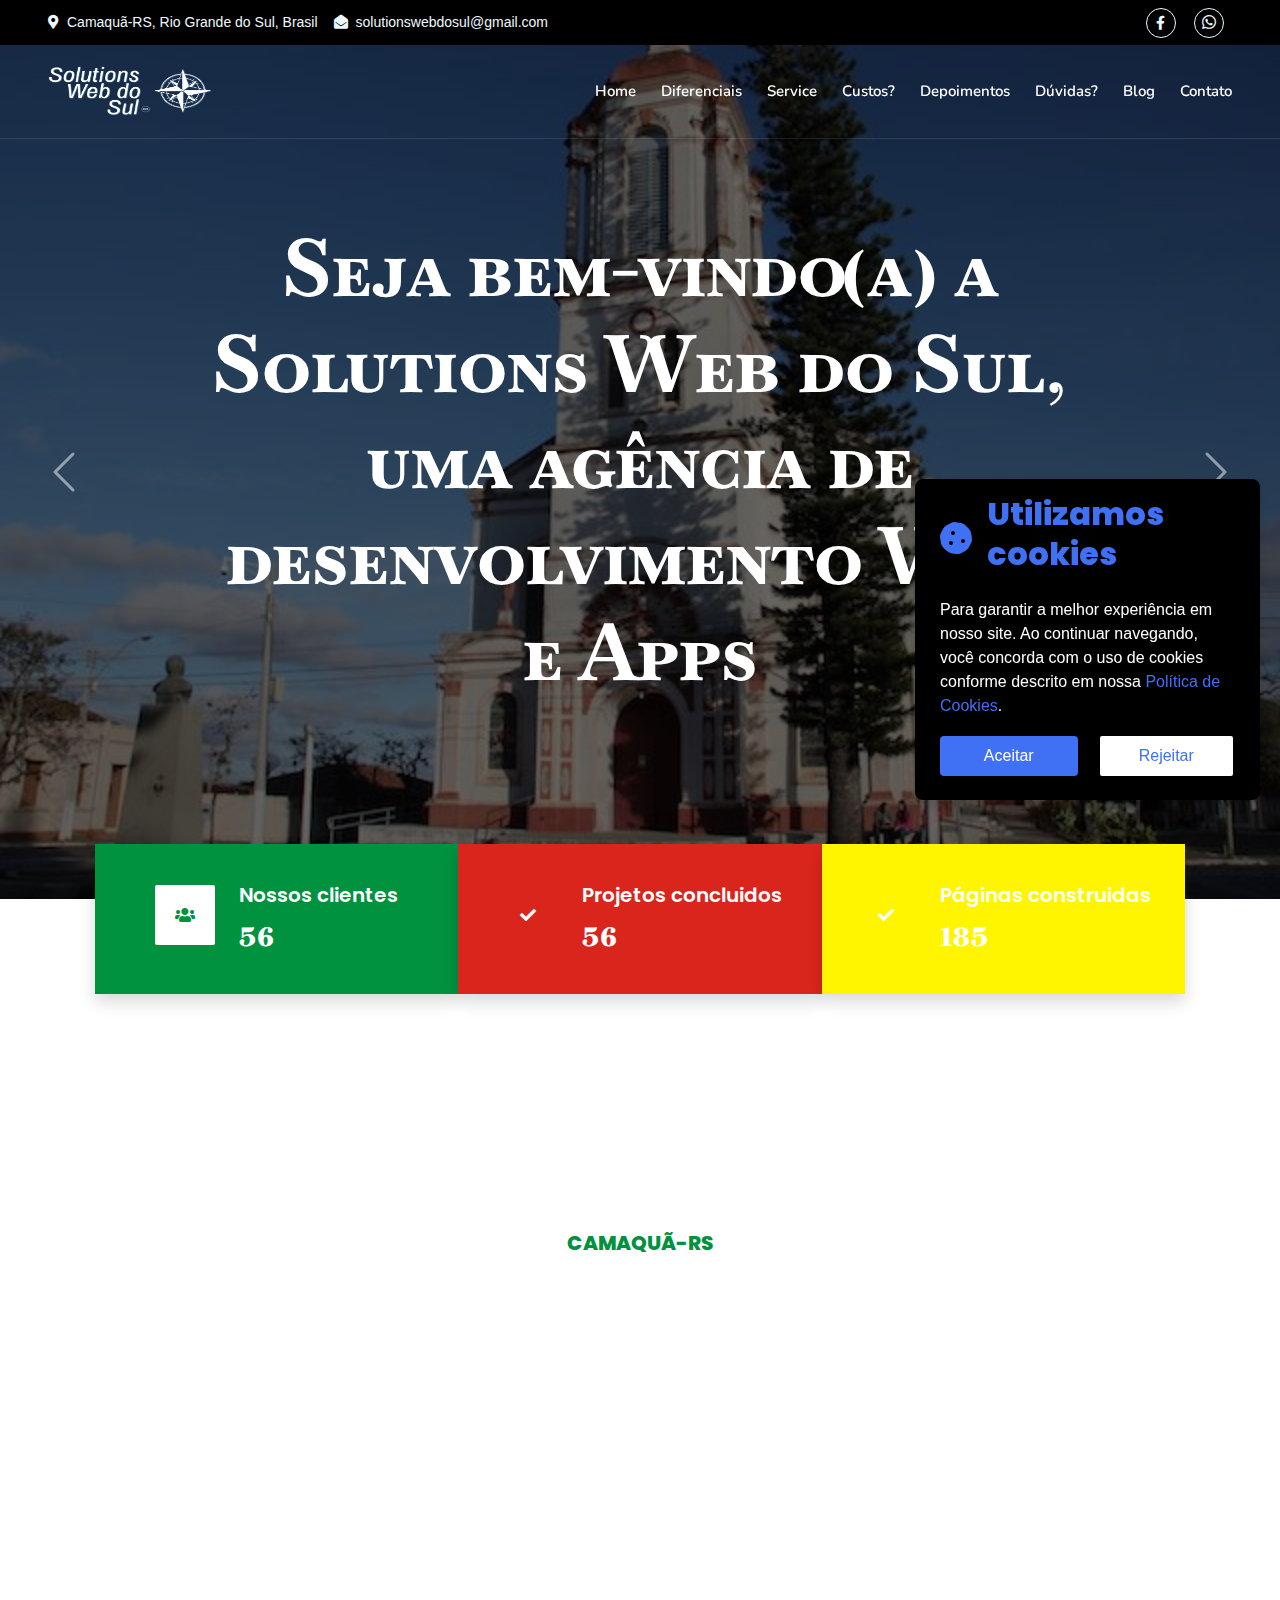
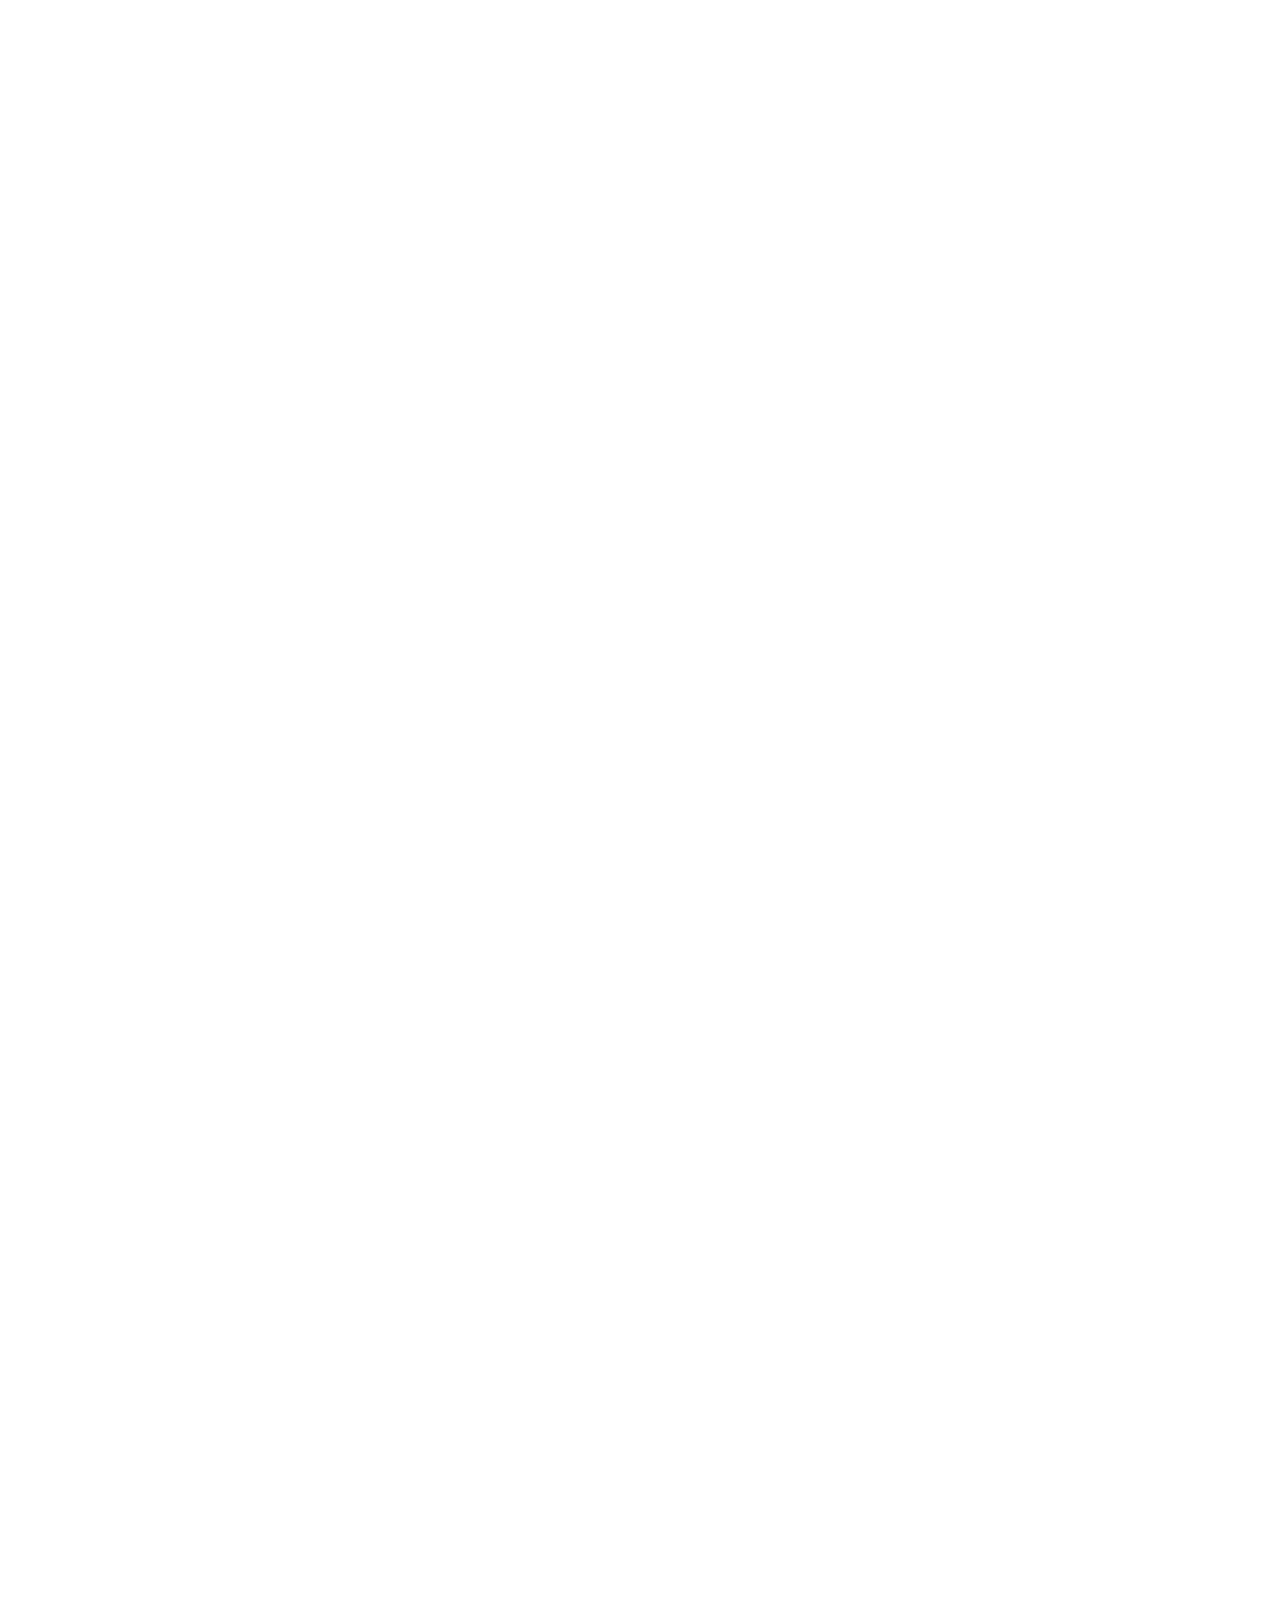
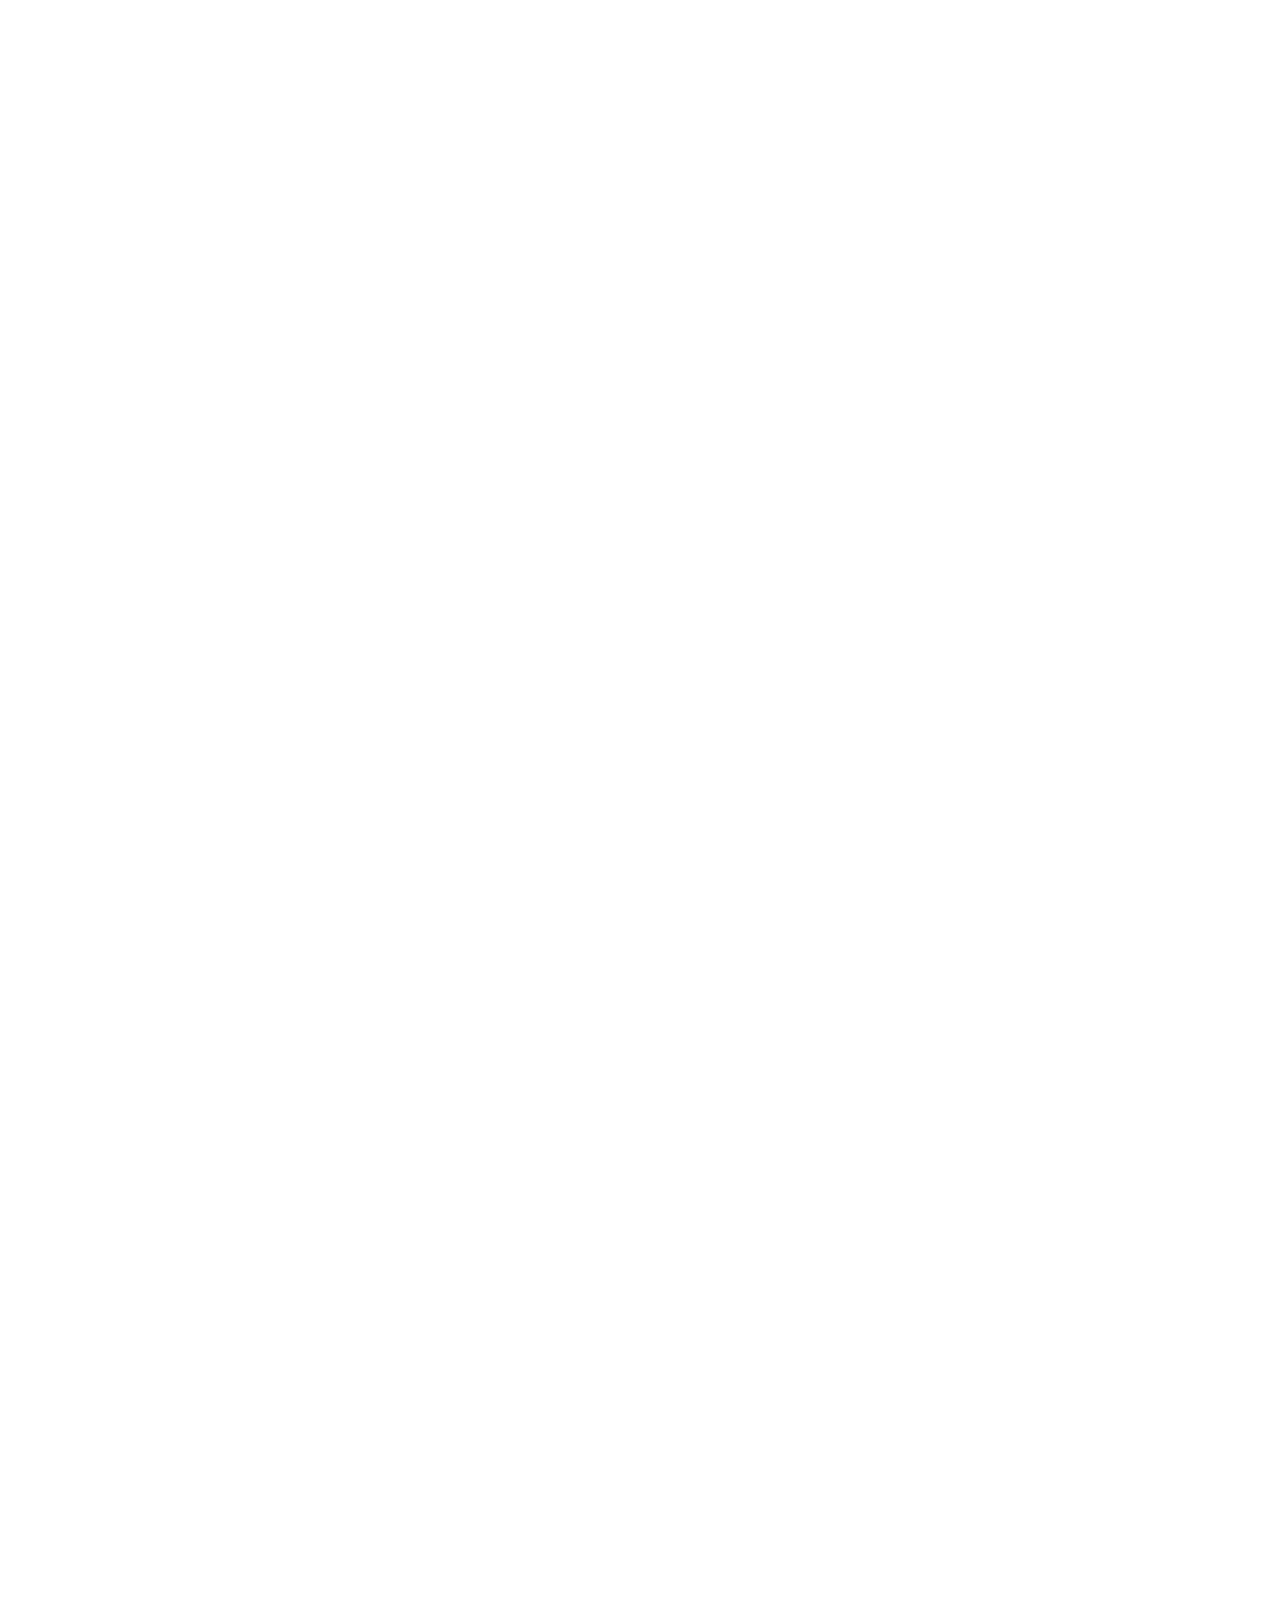
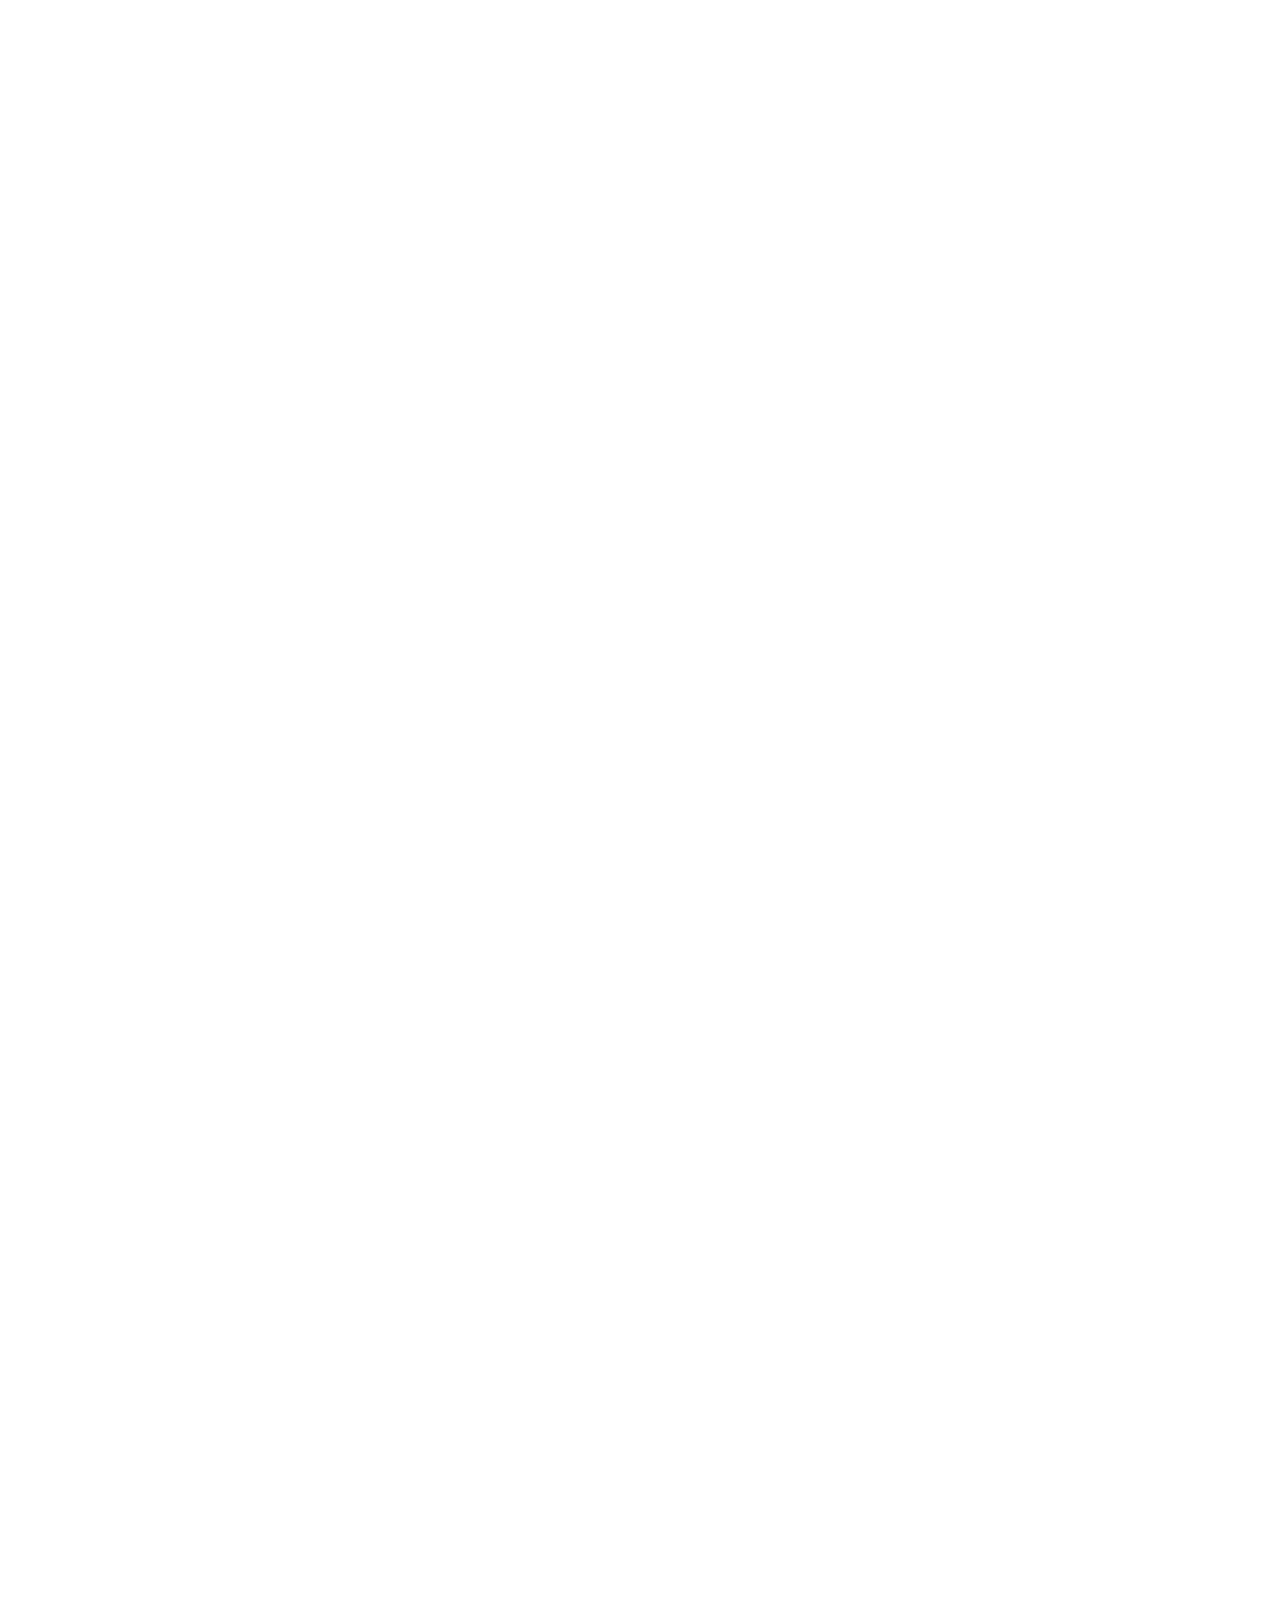
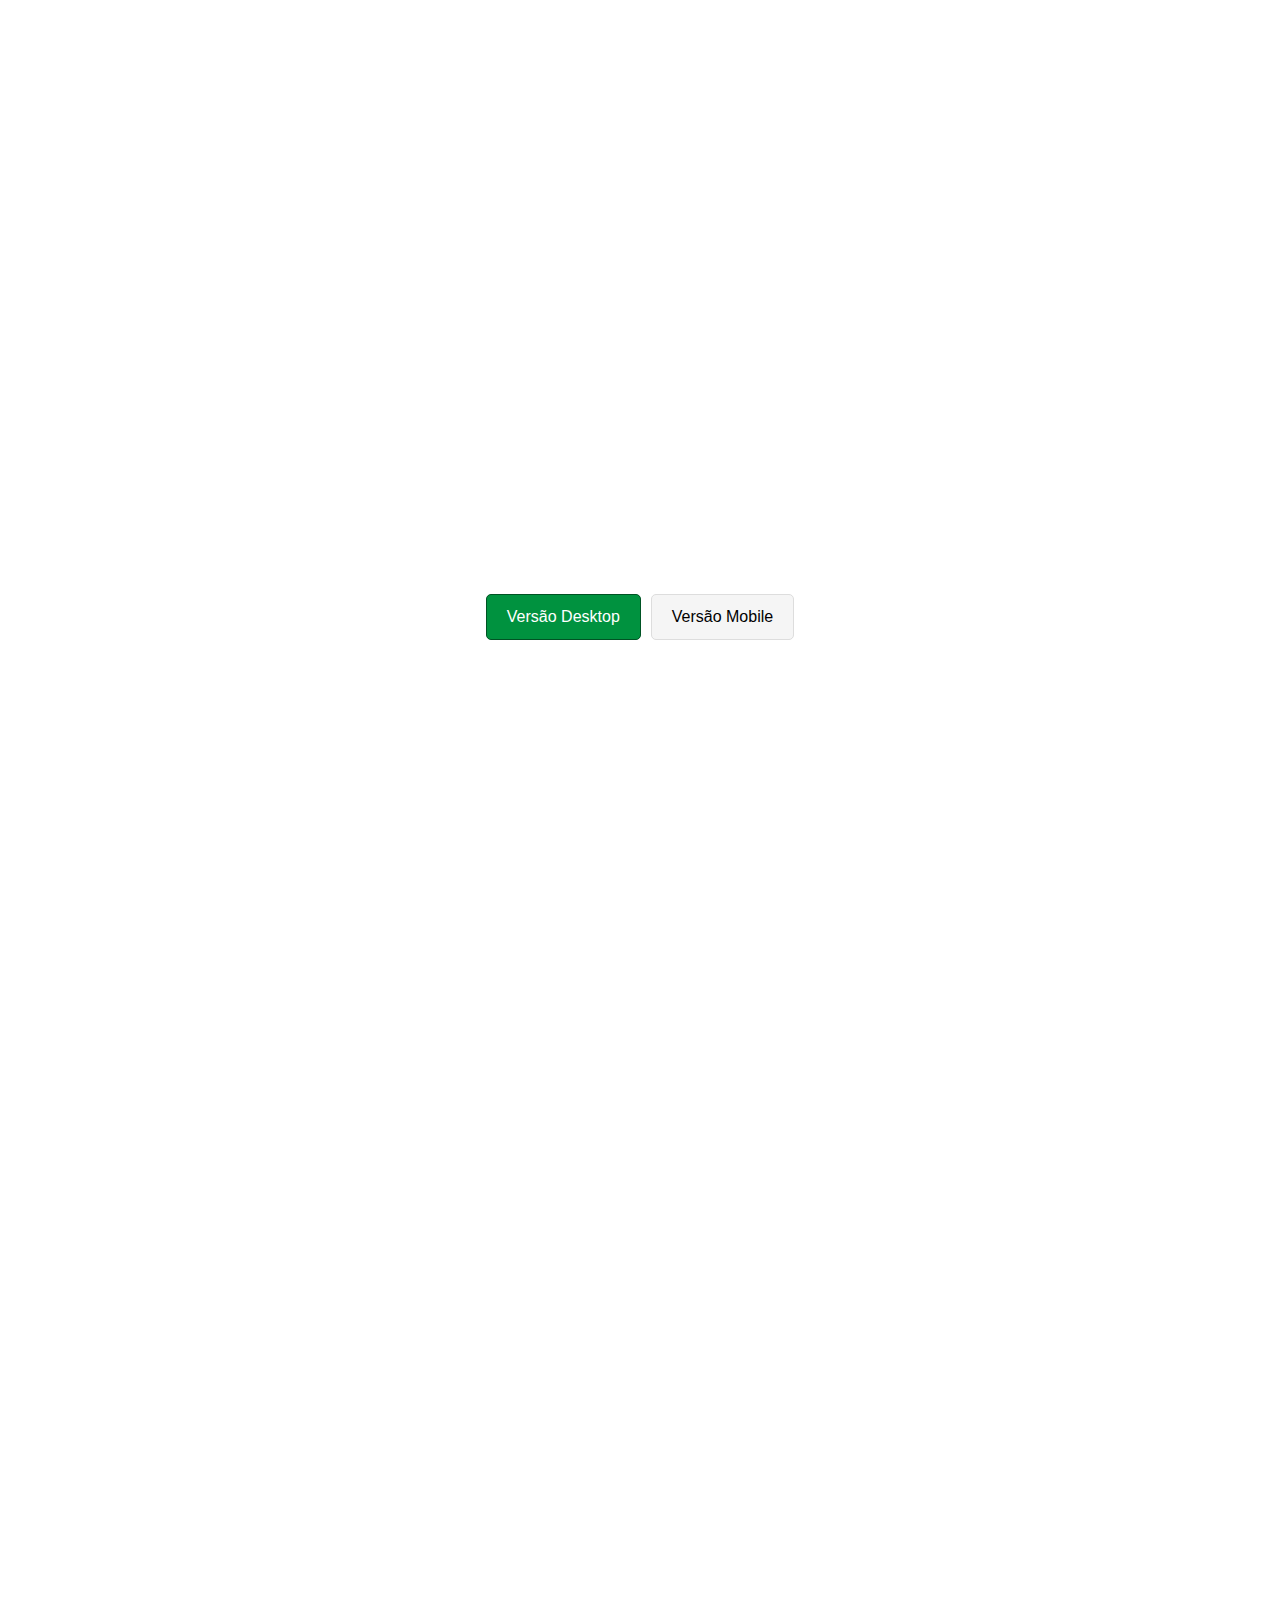
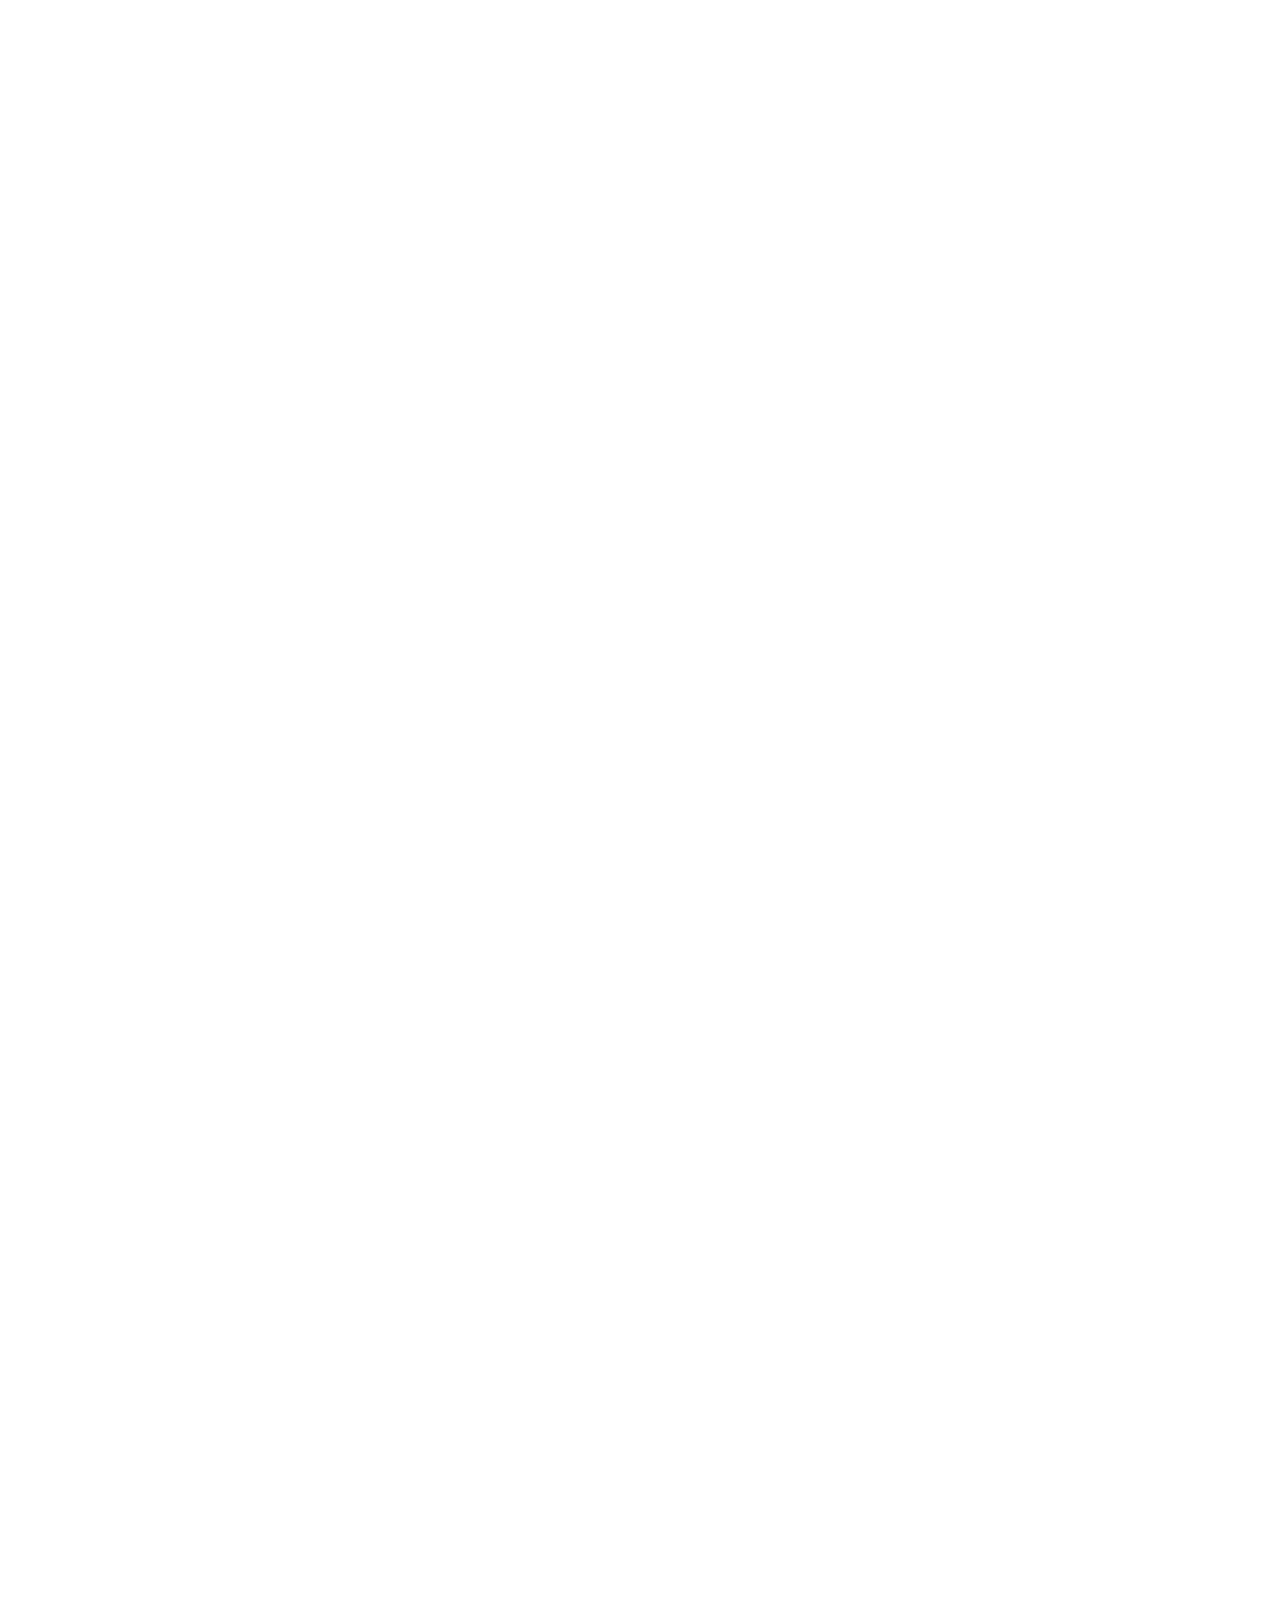
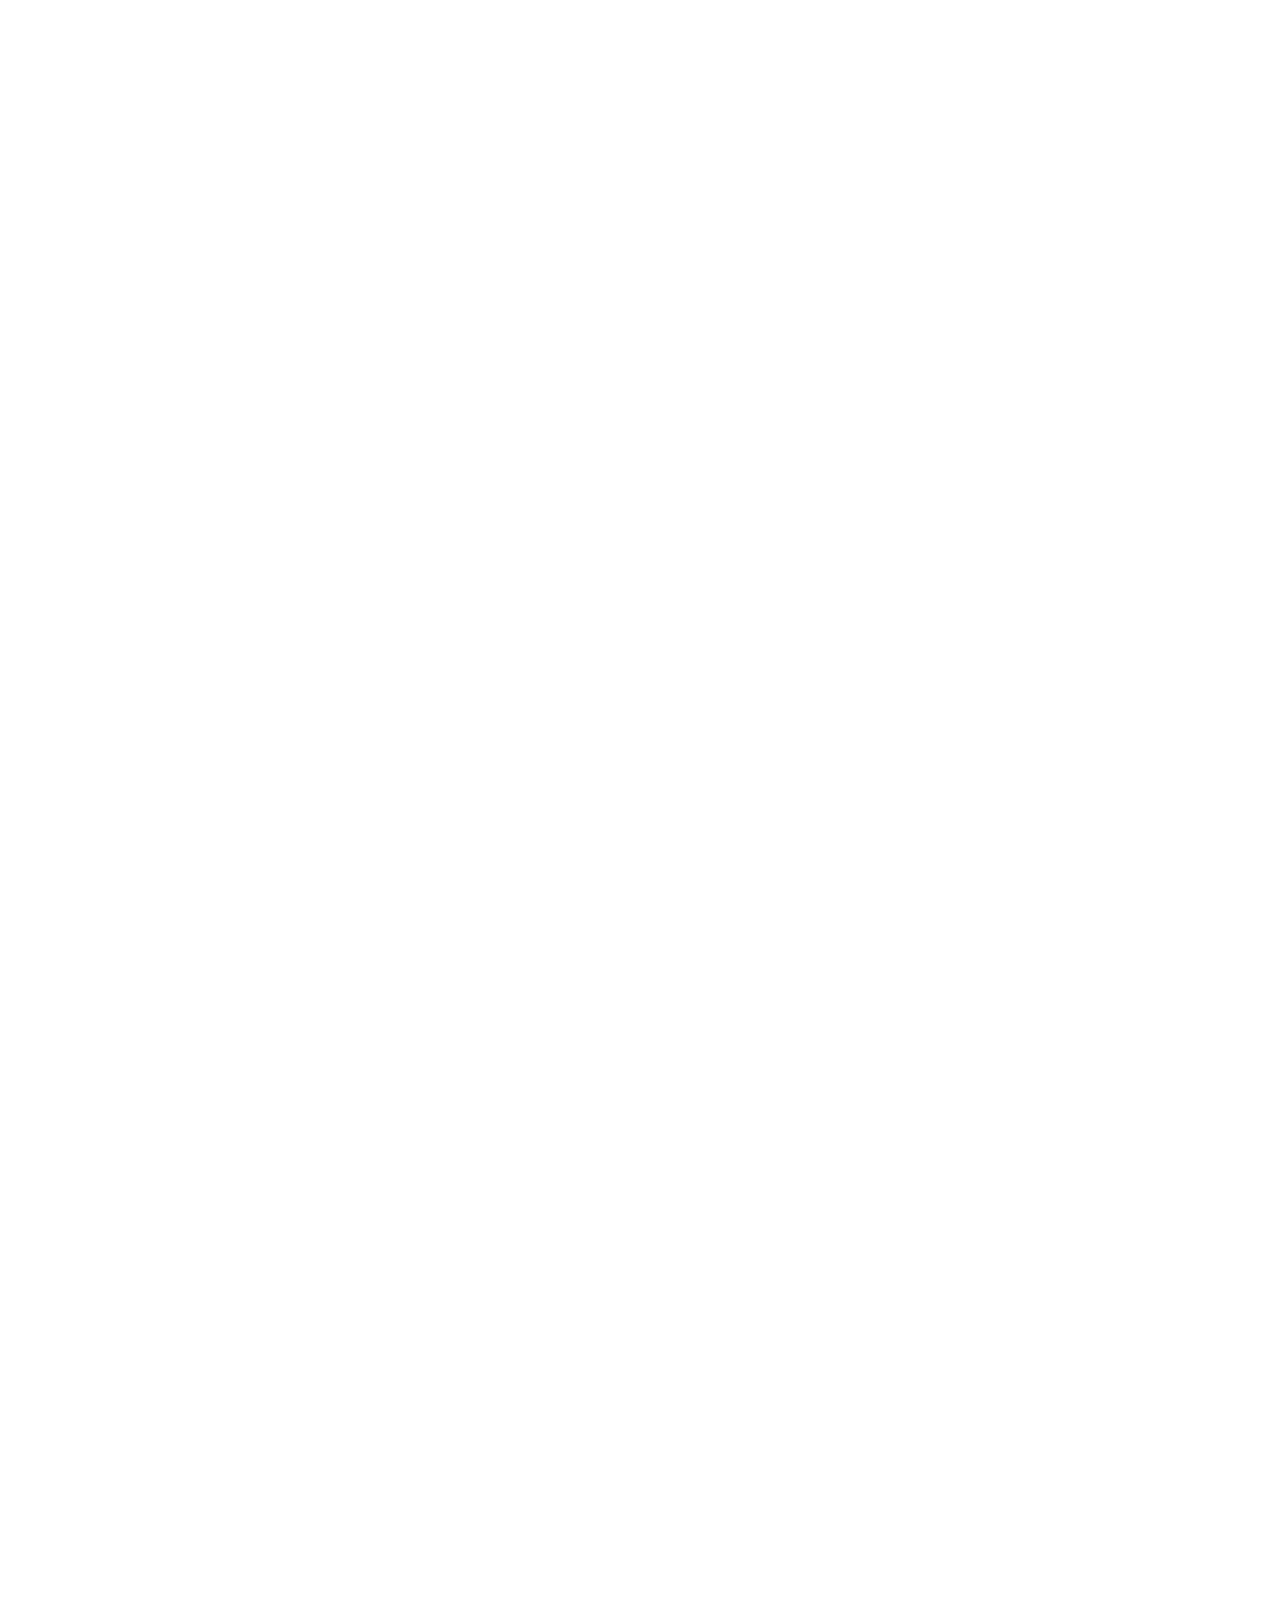
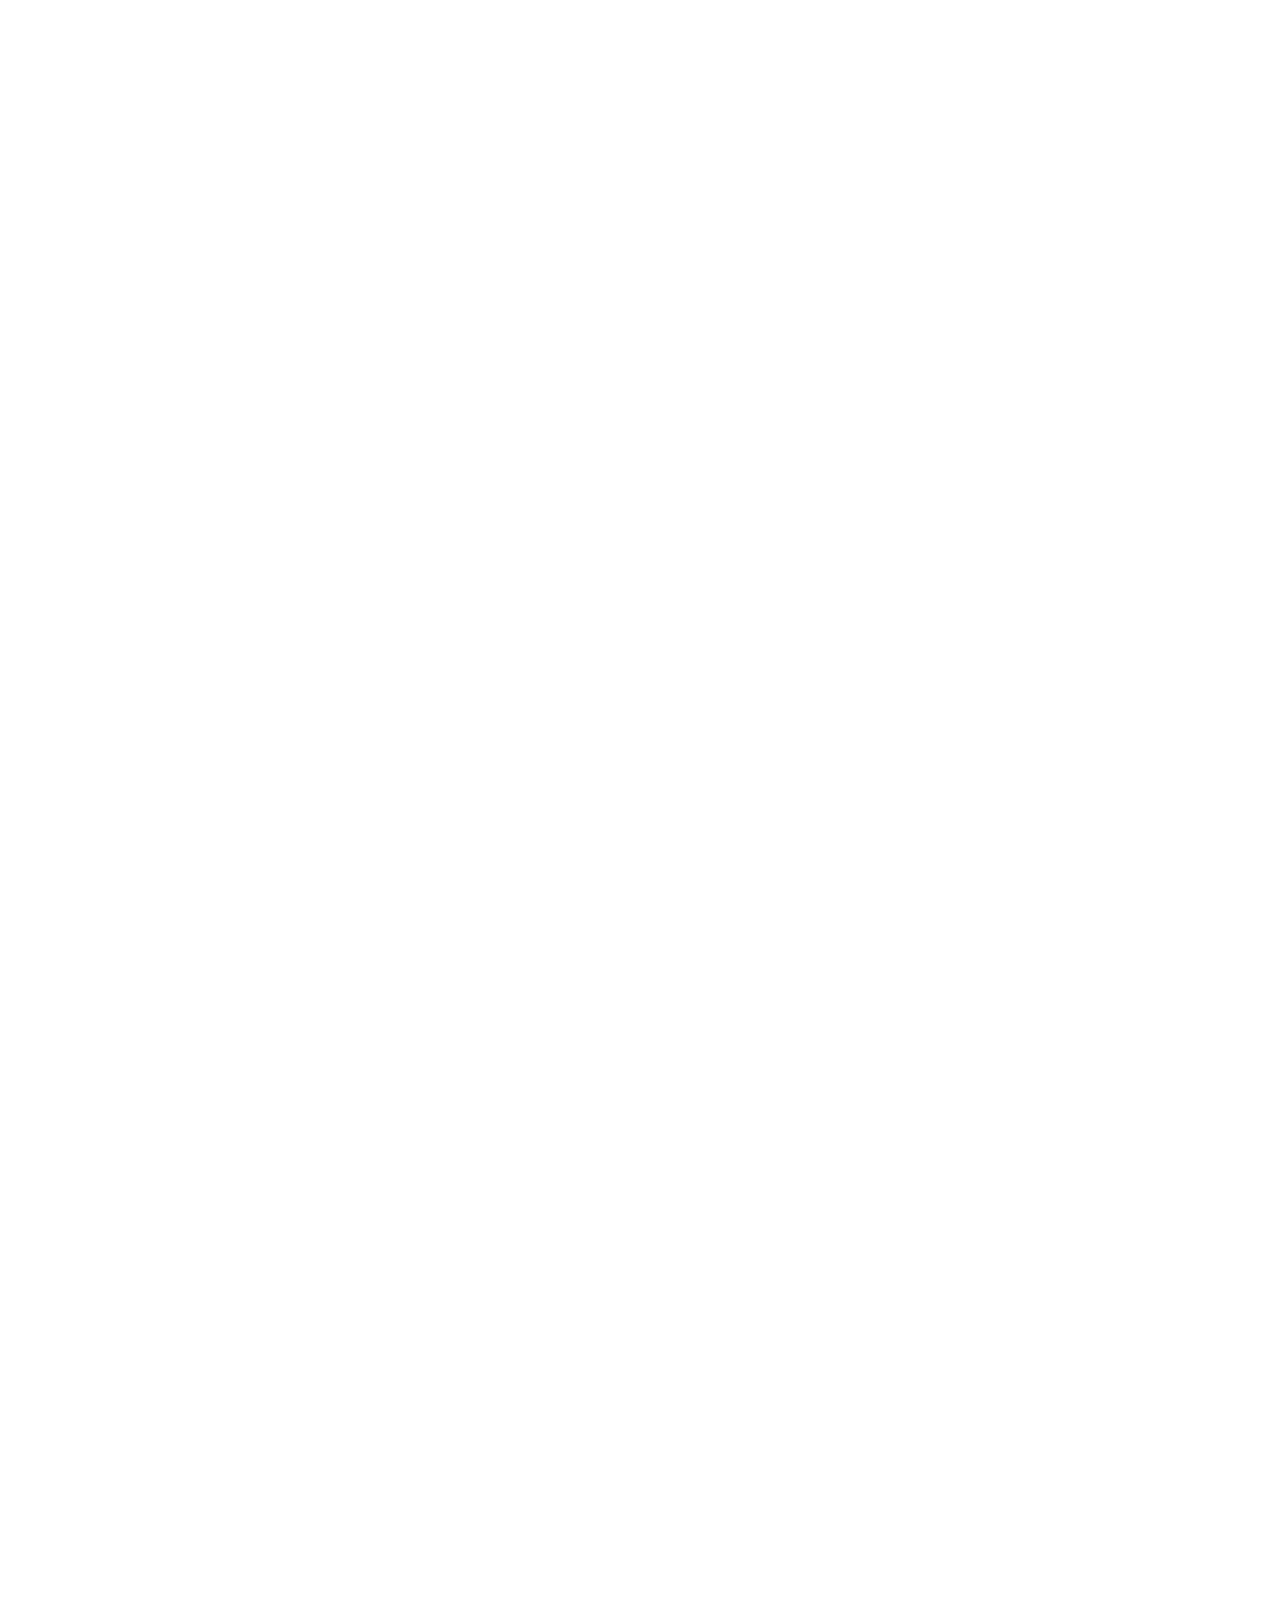
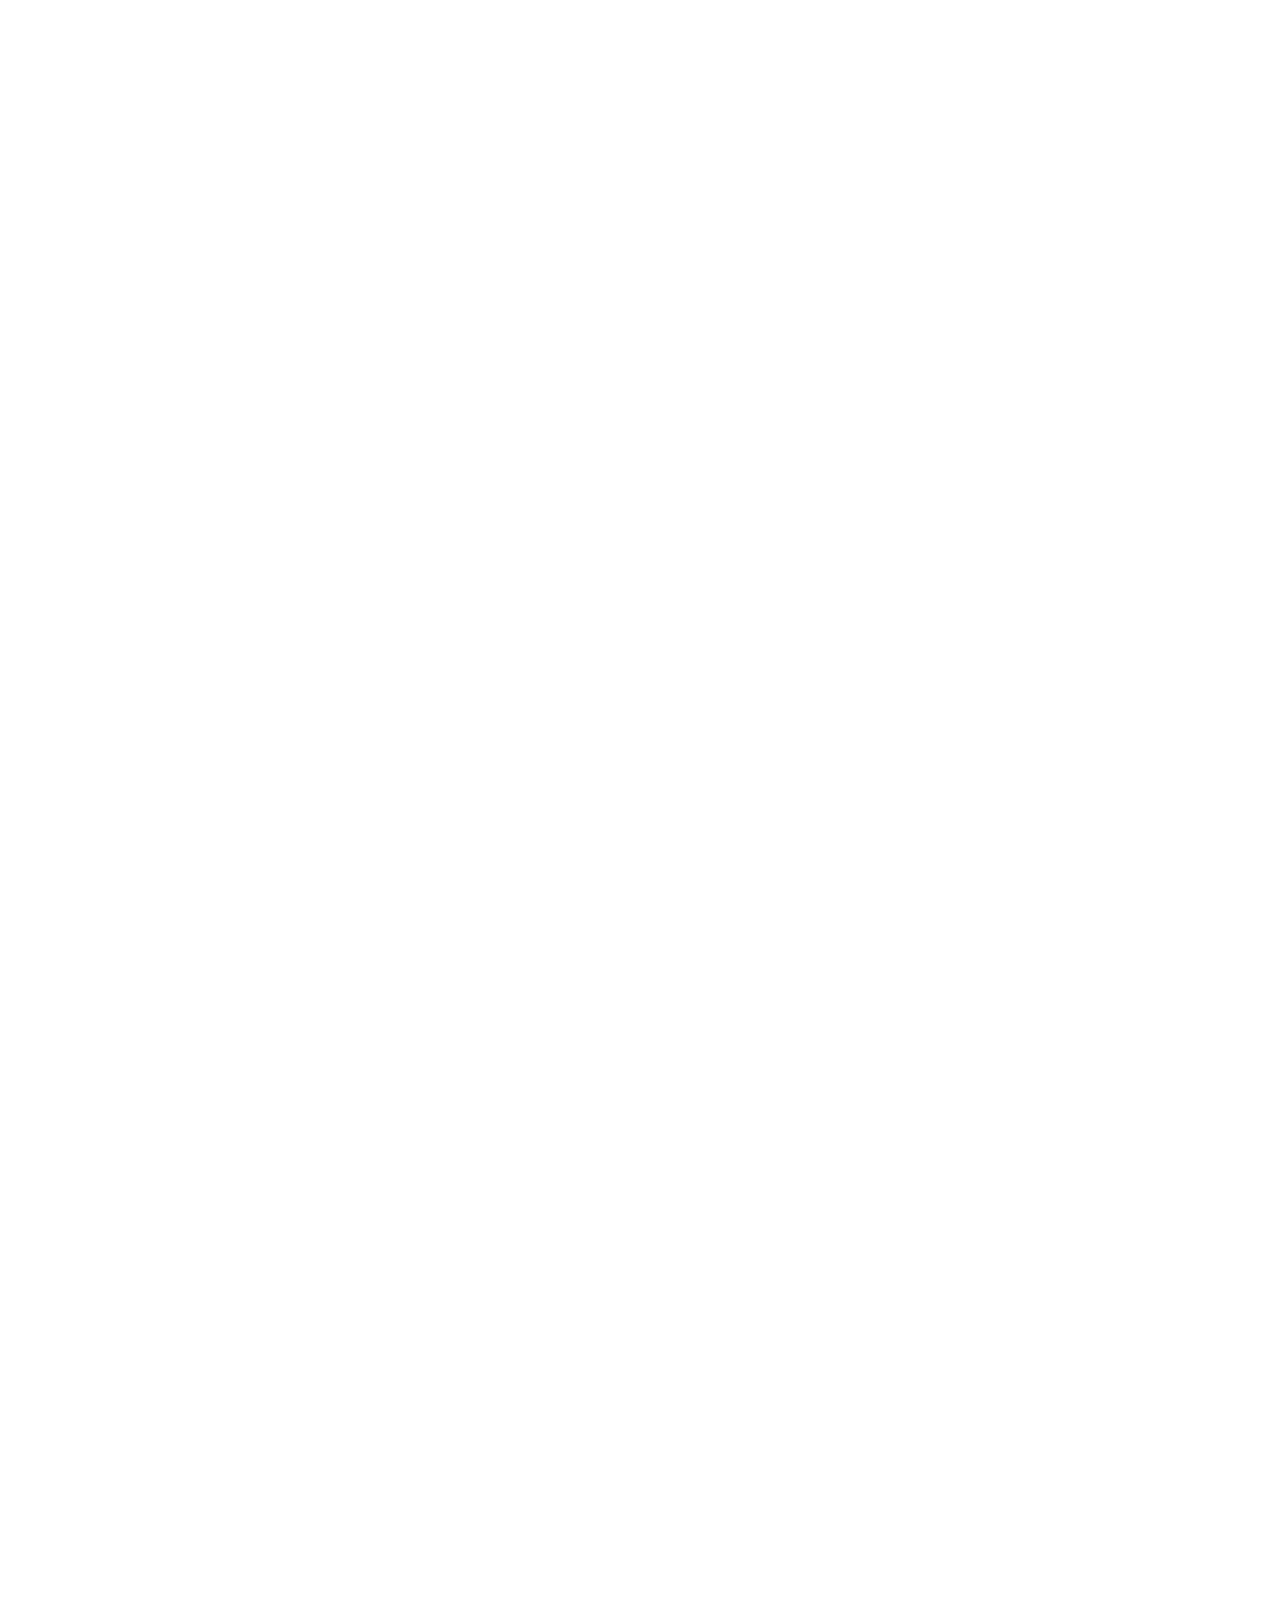
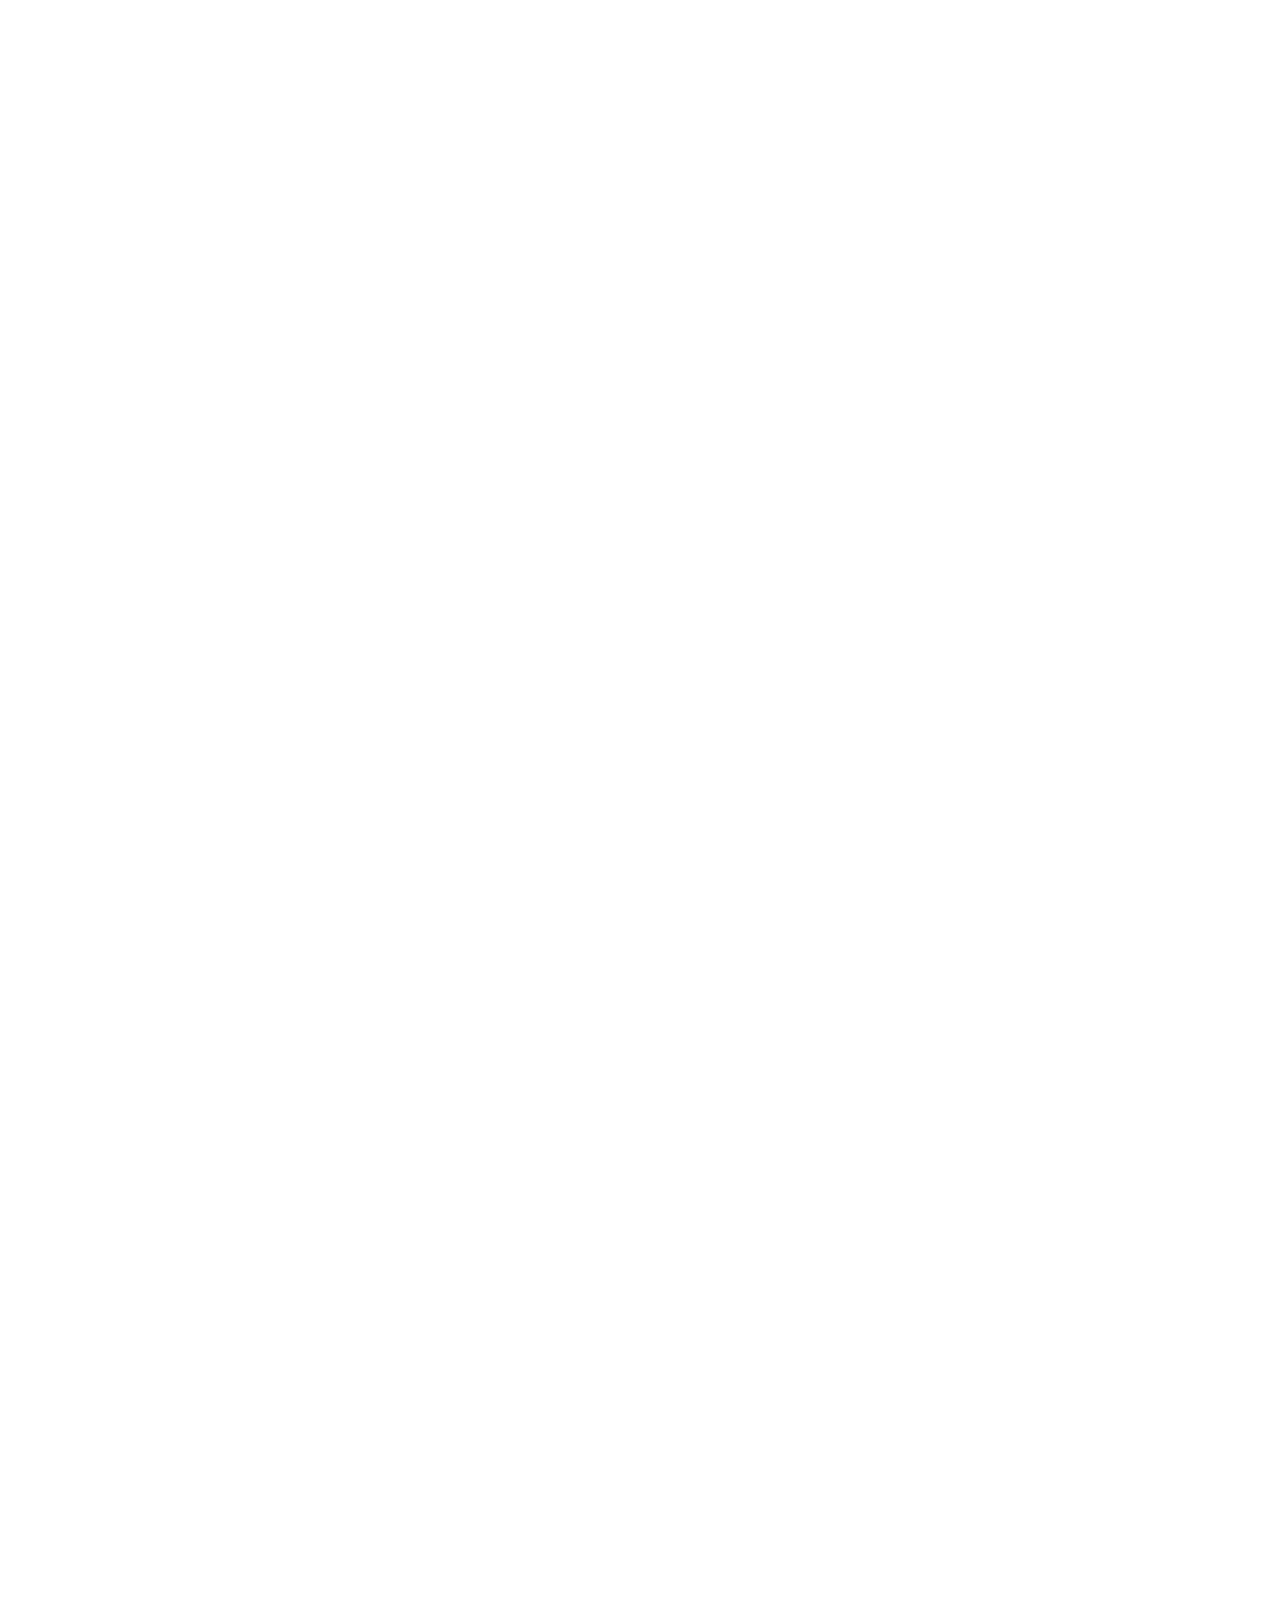
==== commit 72416708: "update" ====
--- a/index.html
+++ b/index.html
@@ -6,23 +6,36 @@
 <meta content="width=device-width,initial-scale=1" name=viewport>
 <meta content="Free HTML Templates" name=keywords>
 <meta content="Free HTML Templates" name=description>
-<link rel=icon href=./imagens/LOGO2.png>
-<link rel=preconnect href=https://fonts.googleapis.com>
-<link rel=preconnect href=https://fonts.gstatic.com crossorigin>
-<link href="https://fonts.googleapis.com/css2?family=Roboto+Condensed:ital,wght@0,100..900;1,100..900&display=swap" rel=stylesheet>
-<link href="https://fonts.googleapis.com/css2?family=Open+Sans:ital,wght@0,400;0,600;0,700;1,400&family=Poppins:wght@600&display=swap" rel=stylesheet>
-<link href="https://fonts.googleapis.com/css2?family=Nunito:wght@400;600;700;800&family=Rubik:wght@400;500;600;700&display=swap" rel=stylesheet>
-<link href=https://stackpath.bootstrapcdn.com/bootstrap/4.5.2/css/bootstrap.min.css rel=stylesheet>
-<link rel=stylesheet href=https://cdn.jsdelivr.net/npm/bootstrap-icons@1.10.5/font/bootstrap-icons.css>
-<link rel=stylesheet href=https://cdnjs.cloudflare.com/ajax/libs/font-awesome/5.10.0/css/all.min.css>
-<link rel=stylesheet href=https://cdnjs.cloudflare.com/ajax/libs/animate.css/4.1.1/animate.min.css>
-<link rel=stylesheet href=https://cdn.jsdelivr.net/npm/slick-carousel@1.8.1/slick/slick.css>
-<link rel=stylesheet href=https://cdn.jsdelivr.net/npm/slick-carousel@1.8.1/slick/slick-theme.css>
-<link href=lib/owlcarousel/assets/owl.carousel.min.css rel=stylesheet>
-<link href=lib/animate/animate.min.css rel=stylesheet>
-<link href=https://unpkg.com/css.gg@2.0.0/icons/css/list.css rel=stylesheet>
-<link href=css/bootstrap.min.css rel=stylesheet>
-<link href=css/style.css rel=stylesheet>
+<!-- Favicon -->
+<link rel="icon" href="./imagens/LOGO2.png">
+<!-- Google Fonts -->
+<link rel="preconnect" href="https://fonts.googleapis.com">
+<link rel="preconnect" href="https://fonts.gstatic.com" crossorigin>
+<link href="https://fonts.googleapis.com/css2?family=Roboto+Condensed:ital,wght@0,100..900;1,100..900&display=swap" rel="stylesheet">
+<link href="https://fonts.googleapis.com/css2?family=Open+Sans:ital,wght@0,400;0,600;0,700;1,400&family=Poppins:wght@600&display=swap" rel="stylesheet">
+<link href="https://fonts.googleapis.com/css2?family=Nunito:wght@400;600;700;800&family=Rubik:wght@400;500;600;700&display=swap" rel="stylesheet">
+<link href="https://fonts.googleapis.com/css2?family=Wittgenstein:ital@0;1&display=swap" rel="stylesheet">
+<link href="https://fonts.googleapis.com/css2?family=Baskervville+SC&display=swap" rel="stylesheet">
+<!-- Leaflet CSS -->
+<link rel="stylesheet" href="https://unpkg.com/leaflet/dist/leaflet.css">
+<link rel="stylesheet" href="https://unpkg.com/leaflet.markercluster/dist/MarkerCluster.css">
+<link rel="stylesheet" href="https://unpkg.com/leaflet.markercluster/dist/MarkerCluster.Default.css">
+<!-- Bootstrap CSS -->
+<link href="https://stackpath.bootstrapcdn.com/bootstrap/4.5.2/css/bootstrap.min.css" rel="stylesheet">
+<!-- Icon Libraries -->
+<link rel="stylesheet" href="https://cdn.jsdelivr.net/npm/bootstrap-icons@1.10.5/font/bootstrap-icons.css">
+<link rel="stylesheet" href="https://cdnjs.cloudflare.com/ajax/libs/font-awesome/5.10.0/css/all.min.css">
+<link href="https://unpkg.com/css.gg@2.0.0/icons/css/list.css" rel="stylesheet">
+<!-- Animation Libraries -->
+<link rel="stylesheet" href="https://cdnjs.cloudflare.com/ajax/libs/animate.css/4.1.1/animate.min.css">
+<link href="lib/animate/animate.min.css" rel="stylesheet">
+<!-- Carousel Libraries -->
+<link rel="stylesheet" href="https://cdn.jsdelivr.net/npm/slick-carousel@1.8.1/slick/slick.css">
+<link rel="stylesheet" href="https://cdn.jsdelivr.net/npm/slick-carousel@1.8.1/slick/slick-theme.css">
+<link href="lib/owlcarousel/assets/owl.carousel.min.css" rel="stylesheet">
+<!-- Custom CSS -->
+<link href="css/bootstrap.min.css" rel="stylesheet">
+<link href="css/style.css" rel="stylesheet">
 </head>
 <body>
 <div id=spinner class="show bg-white position-fixed translate-middle w-100 vh-100 top-50 start-50 d-flex align-items-center justify-content-center">
@@ -204,7 +217,7 @@
 </div>
 <div class=ps-4>
 <h5 class="text-white mb-0">Páginas construidas</h5>
-<h1 class="text-white mb-0" data-toggle=counter-up>87</h1>
+<h1 class="text-white mb-0" data-toggle=counter-up>185</h1>
 </div>
 </div>
 </div>
@@ -213,6 +226,13 @@
 </div>
 </header>
 <main>
+<section class="map-section">
+<div class="container">
+<h5 class="fw-bold text-green text-uppercase" style="text-align: center;">Camaquã-RS</h5>
+<h1 class="title mb-4 wow fadeInUp">Saímos de uma cidade pequena do RS para grandes partes pelo nosso Brasil</h1>
+<div id="map" class="map-container wow zoomIn"></div>
+</div>
+</section>
 <section id=sobre>
 <div class="container-fluid py-5 wow fadeInUp" data-wow-delay=0.1s>
 <div class="container py-5">
@@ -236,7 +256,7 @@
 <i class="bi bi-x-square close-btn"></i>
 <a target=_blank href="https://www.facebook.com/profile.php?id=61559789754181" class="btn fundo-yellow py-3 px-5 mt-3">Messenger</a>
 <a target=_blank href=https://wa.link/uozhdu class="btn fundo-yellow py-3 px-5 mt-3">WhatsApp</a>
-<a href="solutionswebdosul@gmail.com?subject=Assunto do Email&body=Corpo do Email" class="btn fundo-yellow py-3 px-5 mt-3">solutionswebdosul@gmail.com</a>
+<a href="mailto:solutionswebdosul@gmail.com?subject=Outro%20Assunto&body=Olá,%0A%0AIsto%20é%20um%20exemplo%20de%20corpo%20de%20email.%0A%0AObrigado!" class="btn fundo-yellow py-3 px-5 mt-3">solutionswebdosul@gmail.com</a>
 </div>
 </div>
 </div>
@@ -449,66 +469,64 @@
 </div>
 </section>
 <section>
-    <div class="container" id="id-container">
-        <h1 class="mb-0 wow fadeInUp" data-wow-delay="0.1s" style="color: black; text-align: center;">Modelos de Sites</h2>
-        <div class="button-container wow fadeInUp" data-wow-delay="0.1s">
-            <button class="category-button" data-category="all">Todos</button>
-            <button class="category-button" data-category="restaurant">Restaurante</button>
-            <button class="category-button" data-category="barber">Barbearia</button>
-            <button class="category-button" data-category="logistic">logística</button>
-            <!-- Adicione mais categorias conforme necessário -->
-        </div>
-        <div class="view-toggle">
-            <button id="desktop-view" class="active">Versão Desktop</button>
-            <button id="mobile-view">Versão Mobile</button>
-        </div>
-        <div class="model-container">
-            <div class="model-item wow fadeInUp" data-wow-delay="1s" data-category="restaurant">
-                <div class="desktop-view">
-                    <img src="Modelos/Capa/REST.PNG" width="500" height="300" alt="Modelo de Restaurante 1">
-                    <p>Modelo de Restaurante</p>
-                    <a href="Modelos/Restaurantly/index.html" class="view-full-site" >Ver Site Completo</a>
-                </div>
-                <iframe class="model-iframe" src="Modelos/Restaurantly/index.html" frameborder="0"></iframe>
-                <video id="video-model" class="model-video" controls>
-                    <source src="Vídeos/restaurante.mp4" type="video/mp4">
-                </video>
-            </div>
-            <div class="model-item wow fadeInUp" data-wow-delay="1s" data-category="barber">
-                <div class="desktop-view">
-                    <img src="Modelos/Capa/BRB.PNG" width="500" height="300" alt="Modelo de Barbearia 1">
-                    <p>Modelo de Barbearia</p>
-                    <a href="Modelos/Barbearia/index.html" class="view-full-site">Ver Site Completo</a>
-                </div>
-                <iframe class="model-iframe" src="Modelos/Barbearia/index.html" frameborder="0"></iframe>
-                <video id="video-model" class="model-video" controls>
-                    <source src="Vídeos/barbearia.mp4" type="video/mp4">
-                </video>
-            </div>
-            <div class="model-item wow fadeInUp" data-wow-delay="1s" data-category="logistic">
-                <div class="desktop-view">
-                    <img src="Modelos/Capa/LE.PNG" width="500" height="300" alt="Modelo de Barbearia 1">
-                    <p>Modelo de logística</p>
-                    <a href="Modelos/Logistic Express/index.html" class="view-full-site" >Ver Site Completo</a>
-                </div>
-                <iframe class="model-iframe" src="Modelos/Logistic Express/index.html" frameborder="0"></iframe>
-                <video id="video-model" class="model-video" controls>
-                    <source src="Vídeos/logistic.mp4" type="video/mp4">
-                </video>
-            </div>
-            <div class="model-item wow fadeInUp" data-wow-delay="1s" data-category="logistic">
-                <div class="desktop-view">
-                    <img src="Modelos/Capa/DENT.PNG" width="500" height="300" alt="Modelo de Barbearia 1">
-                    <p>Modelo de Dentista</p>
-                    <a href="Modelos/Dentcare/index.html" class="view-full-site" >Ver Site Completo</a>
-                </div>
-                <iframe class="model-iframe" src="Modelos/Dentcare/index.html" frameborder="0"></iframe>
-                <video id="video-model" class="model-video" controls>
-                    <source src="Vídeos/dentista.mp4" type="video/mp4">
-                </video>
-            </div>
-        </div>
-    </div>
+<div class="container" id="id-container">
+<h1 class="mb-0 wow fadeInUp" data-wow-delay="0.1s" style="color: black; text-align: center;">Modelos de Sites</h2>
+<div class="button-container wow fadeInUp" data-wow-delay="0.1s">
+<button class="category-button" data-category="all">Todos</button><button class="category-button" data-category="restaurant">Restaurante</button>
+<button class="category-button" data-category="barber">Barbearia</button>
+<button class="category-button" data-category="logistic">logística</button>
+</div>
+<div class="view-toggle">
+<button id="desktop-view" class="active">Versão Desktop</button>
+<button id="mobile-view">Versão Mobile</button>
+</div>
+<div class="model-container">
+<div class="model-item wow fadeInUp" data-wow-delay="1s" data-category="restaurant">
+<div class="desktop-view">
+<img src="Modelos/Capa/REST.PNG" width="500" height="300" alt="Modelo de Restaurante 1">
+<p>Modelo de Restaurante</p>
+<a href="Modelos/Restaurantly/index.html" class="view-full-site" >Ver Site Completo</a>
+</div>
+<iframe class="model-iframe" src="Modelos/Restaurantly/index.html" frameborder="0"></iframe>
+<video id="video-model" class="model-video" controls>
+<source src="Vídeos/restaurante.mp4" type="video/mp4">
+</video>
+</div>
+<div class="model-item wow fadeInUp" data-wow-delay="1s" data-category="barber">
+<div class="desktop-view">
+<img src="Modelos/Capa/BRB.PNG" width="500" height="300" alt="Modelo de Barbearia 1">
+<p>Modelo de Barbearia</p>
+<a href="Modelos/Barbearia/index.html" class="view-full-site">Ver Site Completo</a>
+</div>
+<iframe class="model-iframe" src="Modelos/Barbearia/index.html" frameborder="0"></iframe>
+<video id="video-model" class="model-video" controls>
+<source src="Vídeos/barbearia.mp4" type="video/mp4">
+</video>
+</div>
+<div class="model-item wow fadeInUp" data-wow-delay="1s" data-category="logistic">
+<div class="desktop-view">
+<img src="Modelos/Capa/LE.PNG" width="500" height="300" alt="Modelo de Barbearia 1">
+<p>Modelo de logística</p>
+<a href="Modelos/Logistic Express/index.html" class="view-full-site" >Ver Site Completo</a>
+</div>
+<iframe class="model-iframe" src="Modelos/Logistic Express/index.html" frameborder="0"></iframe>
+<video id="video-model" class="model-video" controls>
+<source src="Vídeos/logistic.mp4" type="video/mp4">
+</video>
+</div>
+<div class="model-item wow fadeInUp" data-wow-delay="1s" data-category="logistic">
+<div class="desktop-view">
+<img src="Modelos/Capa/DENT.PNG" width="500" height="300" alt="Modelo de Barbearia 1">
+<p>Modelo de Dentista</p>
+<a href="Modelos/Dentcare/index.html" class="view-full-site" >Ver Site Completo</a>
+</div>
+<iframe class="model-iframe" src="Modelos/Dentcare/index.html" frameborder="0"></iframe>
+<video id="video-model" class="model-video" controls>
+<source src="Vídeos/dentista.mp4" type="video/mp4">
+</video>
+</div>
+</div>
+</div>
 </section>
 <section id=custo>
 <div id=empresa>
@@ -532,87 +550,149 @@
 </div>
 </section>
 <section>
+    <div class="container-fluid py-5 wow fadeInUp" data-wow-delay=0.1s>
+    <div class="container py-5">
+    <div class="section-title text-center position-relative pb-3 mb-5 mx-auto" style=max-width:600px>
+    <h5 class="fw-bold text-uppercase">PLANOS DE PREÇOS</h5>
+    <h1 class=mb-0>Oferecemos Preços Competitivos para Nossos Clientes</h1>
+    </div>
+    <div class="row g-0">
+    <div class="col-lg-4 wow slideInUp" data-wow-delay=0.6s>
+    <div class=rounded style=background-color:#fff>
+    <div class="border-bottom py-4 px-5 mb-4">
+    <h4 class=mb-1>Plano Básico</h4>
+    <small class=text-uppercase>Para Sites de Uma Página</small>
+    </div>
+    <div class="p-5 pt-0">
+    <h1 class="display-5 mb-3">
+    <small class="align-top money-color" style=font-size:22px;line-height:45px>R$</small>1.000<small class=align-bottom style=font-size:16px;line-height:40px>/ Inicial</small>
+    </h1>
+    <div class="d-flex justify-content-between mb-3"><span>Design Básico</span><i class="fa fa-check pt-1"></i></div>
+    <div class="d-flex justify-content-between mb-3"><span>Informações Essenciais</span><i class="fa fa-check pt-1"></i></div>
+    <div class="d-flex justify-content-between mb-3"><span>Formulário de Contato</span><i class="fa fa-check pt-1"></i></div>
+    <div class="d-flex justify-content-between mb-3"><span>Hospedagem & Manutenção</span><i class="fa fa-check pt-1"></i></div>
+    <div class="d-flex justify-content-between mb-3"><span>SEO Básico</span><i class="fa fa-check pt-1"></i></div>
+    <div class="d-flex justify-content-between mb-3"><span>Suporte Técnico por Email</span><i class="fa fa-check pt-1"></i></div>
+    <div class="d-flex justify-content-between mb-3"><span>Integração com Redes Sociais</span><i class="fa fa-check pt-1"></i></div>
+    <div class="d-flex justify-content-between mb-2"><span>Backup Semanal</span><i class="fa fa-check pt-1"></i></div>
+    <div class="d-flex justify-content-between mb-2"><span>Mensalidade:</span><span>R$ 200 / Mês</span></div>
+    <a href="mailto:solutionswebdosul@gmail.com?subject=Outro%20Assunto&body=Olá,%0A%0AIsto%20é%20um%20exemplo%20de%20corpo%20de%20email.%0A%0AObrigado!" class="btn fundo-yellow py-3 px-5 mt-3">Solicitar Agora</a>
+    </div>
+    </div>
+    </div>
+    <div class="col-lg-4 wow slideInUp" data-wow-delay=0.3s>
+    <div class="bg-white rounded shadow position-relative" style=z-index:1>
+    <div class="border-bottom py-4 px-5 mb-4">
+    <h4 class=mb-1>Plano Institucional</h4>
+    <small class=text-uppercase>Para Sites Corporativos</small>
+    </div>
+    <div class="p-5 pt-0">
+    <h1 class="display-5 mb-3">
+    <small class="align-top money-color" style=font-size:22px;line-height:45px>R$</small>3.000<small class=align-bottom style=font-size:16px;line-height:40px>/ Inicial</small>
+    </h1>
+    <div class="d-flex justify-content-between mb-3"><span>Design Personalizado</span><i class="fa fa-check pt-1"></i></div>
+    <div class="d-flex justify-content-between mb-3"><span>Páginas Ilimitadas</span><i class="fa fa-check pt-1"></i></div>
+    <div class="d-flex justify-content-between mb-3"><span>Galeria de Fotos</span><i class="fa fa-check pt-1"></i></div>
+    <div class="d-flex justify-content-between mb-3"><span>Hospedagem & Manutenção</span><i class="fa fa-check pt-1"></i></div>
+    <div class="d-flex justify-content-between mb-3"><span>SEO Avançado</span><i class="fa fa-check pt-1"></i></div>
+    <div class="d-flex justify-content-between mb-3"><span>Blog Integrado</span><i class="fa fa-check pt-1"></i></div>
+    <div class="d-flex justify-content-between mb-3"><span>Analytics & Relatórios</span><i class="fa fa-check pt-1"></i></div>
+    <div class="d-flex justify-content-between mb-3"><span>Suporte Prioritário</span><i class="fa fa-check pt-1"></i></div>
+    <div class="d-flex justify-content-between mb-3"><span>Atualizações Mensais</span><i class="fa fa-check pt-1"></i></div>
+    <div class="d-flex justify-content-between mb-2"><span>Treinamento</span><i class="fa fa-check pt-1"></i></div>
+    <div class="d-flex justify-content-between mb-2"><span>Mensalidade:</span><span>R$ 300 / Mês</span></div>
+    <a href="mailto:solutionswebdosul@gmail.com?subject=Outro%20Assunto&body=Olá,%0A%0AIsto%20é%20um%20exemplo%20de%20corpo%20de%20email.%0A%0AObrigado!" class="btn fundo-yellow py-3 px-5 mt-3">Solicitar Agora</a>
+    </div>
+    </div>
+    </div>
+    <div class="col-lg-4 wow slideInUp" data-wow-delay=0.9s>
+    <div class=rounded style=background-color:#fff>
+    <div class="border-bottom py-4 px-5 mb-4">
+    <h4 class=mb-1>Plano E-commerce</h4>
+    <small class=text-uppercase>Para Lojas Online</small>
+    </div>
+    <div class="p-5 pt-0">
+    <h1 class="display-5 mb-3">
+    <small class="align-top money-color" style=font-size:22px;line-height:45px>R$</small>5.000<small class=align-bottom style=font-size:16px;line-height:40px>/ Inicial</small>
+    </h1>
+    <div class="d-flex justify-content-between mb-3"><span>Carrinho de Compras</span><i class="fa fa-check pt-1"></i></div>
+    <div class="d-flex justify-content-between mb-3"><span>Sistema de Pagamento</span><i class="fa fa-check pt-1"></i></div>
+    <div class="d-flex justify-content-between mb-3"><span>Gerenciamento de Produtos</span><i class="fa fa-check pt-1"></i></div>
+    <div class="d-flex justify-content-between mb-3"><span>Hospedagem & Manutenção</span><i class="fa fa-check pt-1"></i></div>
+    <div class="d-flex justify-content-between mb-3"><span>SEO Completo</span><i class="fa fa-check pt-1"></i></div>
+    <div class="d-flex justify-content-between mb-3"><span>Marketing por Email</span><i class="fa fa-check pt-1"></i></div>
+    <div class="d-flex justify-content-between mb-3"><span>Integração com Redes Sociais</span><i class="fa fa-check pt-1"></i></div>
+    <div class="d-flex justify-content-between mb-3"><span>Analytics & Relatórios Avançados</span><i class="fa fa-check pt-1"></i></div>
+    <div class="d-flex justify-content-between mb-3"><span>Suporte Premium</span><i class="fa fa-check pt-1"></i></div>
+    <div class="d-flex justify-content-between mb-3"><span>Atualizações Semanais</span><i class="fa fa-check pt-1"></i></div>
+    <div class="d-flex justify-content-between mb-3"><span>Treinamento Avançado</span><i class="fa fa-check pt-1"></i></div>
+    <div class="d-flex justify-content-between mb-2"><span>Integração com Chatbot</span><i class="fa fa-check pt-1"></i></div>
+    <div class="d-flex justify-content-between mb-2"><span>Mensalidade:</span><span>R$ 500 / Mês</span></div>
+    <a href="mailto:solutionswebdosul@gmail.com?subject=Outro%20Assunto&body=Olá,%0A%0AIsto%20é%20um%20exemplo%20de%20corpo%20de%20email.%0A%0AObrigado!" class="btn fundo-yellow py-3 px-5 mt-3">Solicitar Agora</a>
+    </div>
+    </div>
+    </div>
+    </div>
+    </div>
+    </div>
+</section>
+<section>
 <div class="container-fluid py-5 wow fadeInUp" data-wow-delay=0.1s>
 <div class="container py-5">
 <div class="section-title text-center position-relative pb-3 mb-5 mx-auto" style=max-width:600px>
-<h5 class="fw-bold text-uppercase">PLANOS DE PREÇOS</h5>
-<h1 class=mb-0>Oferecemos Preços Competitivos para Nossos Clientes</h1>
-</div>
-<div class="row g-0">
-<div class="col-lg-4 wow slideInUp" data-wow-delay=0.6s>
-<div class="bg-light rounded">
-<div class="border-bottom py-4 px-5 mb-4">
-<h4 class=mb-1>Plano Básico</h4>
-<small class=text-uppercase>Para Sites de Uma Página</small>
-</div>
-<div class="p-5 pt-0">
-<h1 class="display-5 mb-3">
-<small class="align-top money-color" style=font-size:22px;line-height:45px>R$</small>1.000<small class=align-bottom style=font-size:16px;line-height:40px>/ Inicial</small>
-</h1>
-<div class="d-flex justify-content-between mb-3"><span>Design Básico</span><i class="fa fa-check pt-1"></i></div>
-<div class="d-flex justify-content-between mb-3"><span>Informações Essenciais</span><i class="fa fa-check pt-1"></i></div>
-<div class="d-flex justify-content-between mb-3"><span>Formulário de Contato</span><i class="fa fa-check pt-1"></i></div>
-<div class="d-flex justify-content-between mb-3"><span>Hospedagem & Manutenção</span><i class="fa fa-check pt-1"></i></div>
-<div class="d-flex justify-content-between mb-3"><span>SEO Básico</span><i class="fa fa-check pt-1"></i></div>
-<div class="d-flex justify-content-between mb-3"><span>Suporte Técnico por Email</span><i class="fa fa-check pt-1"></i></div>
-<div class="d-flex justify-content-between mb-3"><span>Integração com Redes Sociais</span><i class="fa fa-check pt-1"></i></div>
-<div class="d-flex justify-content-between mb-2"><span>Backup Semanal</span><i class="fa fa-check pt-1"></i></div>
-<div class="d-flex justify-content-between mb-2"><span>Mensalidade:</span><span>R$ 200 / Mês</span></div>
-<a href="solutionswebdosul@gmail.com?subject=Outro Assunto&body=Corpo do Email" class="btn fundo-yellow py-3 px-5 mt-3">Solicitar Agora</a>
-</div>
-</div>
-</div>
-<div class="col-lg-4 wow slideInUp" data-wow-delay=0.3s>
-<div class="bg-white rounded shadow position-relative" style=z-index:1>
-<div class="border-bottom py-4 px-5 mb-4">
-<h4 class=mb-1>Plano Institucional</h4>
-<small class=text-uppercase>Para Sites Corporativos</small>
-</div>
-<div class="p-5 pt-0">
-<h1 class="display-5 mb-3">
-<small class="align-top money-color" style=font-size:22px;line-height:45px>R$</small>3.000<small class=align-bottom style=font-size:16px;line-height:40px>/ Inicial</small>
-</h1>
-<div class="d-flex justify-content-between mb-3"><span>Design Personalizado</span><i class="fa fa-check pt-1"></i></div>
-<div class="d-flex justify-content-between mb-3"><span>Páginas Ilimitadas</span><i class="fa fa-check pt-1"></i></div>
-<div class="d-flex justify-content-between mb-3"><span>Galeria de Fotos</span><i class="fa fa-check pt-1"></i></div>
-<div class="d-flex justify-content-between mb-3"><span>Hospedagem & Manutenção</span><i class="fa fa-check pt-1"></i></div>
-<div class="d-flex justify-content-between mb-3"><span>SEO Avançado</span><i class="fa fa-check pt-1"></i></div>
-<div class="d-flex justify-content-between mb-3"><span>Blog Integrado</span><i class="fa fa-check pt-1"></i></div>
-<div class="d-flex justify-content-between mb-3"><span>Analytics & Relatórios</span><i class="fa fa-check pt-1"></i></div>
-<div class="d-flex justify-content-between mb-3"><span>Suporte Prioritário</span><i class="fa fa-check pt-1"></i></div>
-<div class="d-flex justify-content-between mb-3"><span>Atualizações Mensais</span><i class="fa fa-check pt-1"></i></div>
-<div class="d-flex justify-content-between mb-2"><span>Treinamento</span><i class="fa fa-check pt-1"></i></div>
-<div class="d-flex justify-content-between mb-2"><span>Mensalidade:</span><span>R$ 300 / Mês</span></div>
-<a href="solutionswebdosul@gmail.com?subject=Outro Assunto&body=Corpo do Email" class="btn fundo-yellow py-3 px-5 mt-3">Solicitar Agora</a>
-</div>
-</div>
-</div>
-<div class="col-lg-4 wow slideInUp" data-wow-delay=0.9s>
-<div class="bg-light rounded">
-<div class="border-bottom py-4 px-5 mb-4">
-<h4 class=mb-1>Plano E-commerce</h4>
-<small class=text-uppercase>Para Lojas Online</small>
-</div>
-<div class="p-5 pt-0">
-<h1 class="display-5 mb-3">
-<small class="align-top money-color" style=font-size:22px;line-height:45px>R$</small>5.000<small class=align-bottom style=font-size:16px;line-height:40px>/ Inicial</small>
-</h1>
-<div class="d-flex justify-content-between mb-3"><span>Carrinho de Compras</span><i class="fa fa-check pt-1"></i></div>
-<div class="d-flex justify-content-between mb-3"><span>Sistema de Pagamento</span><i class="fa fa-check pt-1"></i></div>
-<div class="d-flex justify-content-between mb-3"><span>Gerenciamento de Produtos</span><i class="fa fa-check pt-1"></i></div>
-<div class="d-flex justify-content-between mb-3"><span>Hospedagem & Manutenção</span><i class="fa fa-check pt-1"></i></div>
-<div class="d-flex justify-content-between mb-3"><span>SEO Completo</span><i class="fa fa-check pt-1"></i></div>
-<div class="d-flex justify-content-between mb-3"><span>Marketing por Email</span><i class="fa fa-check pt-1"></i></div>
-<div class="d-flex justify-content-between mb-3"><span>Integração com Redes Sociais</span><i class="fa fa-check pt-1"></i></div>
-<div class="d-flex justify-content-between mb-3"><span>Analytics & Relatórios Avançados</span><i class="fa fa-check pt-1"></i></div>
-<div class="d-flex justify-content-between mb-3"><span>Suporte Premium</span><i class="fa fa-check pt-1"></i></div>
-<div class="d-flex justify-content-between mb-3"><span>Atualizações Semanais</span><i class="fa fa-check pt-1"></i></div>
-<div class="d-flex justify-content-between mb-3"><span>Treinamento Avançado</span><i class="fa fa-check pt-1"></i></div>
-<div class="d-flex justify-content-between mb-2"><span>Integração com Chatbot</span><i class="fa fa-check pt-1"></i></div>
-<div class="d-flex justify-content-between mb-2"><span>Mensalidade:</span><span>R$ 500 / Mês</span></div>
-<a href="solutionswebdosul@gmail.com?subject=Outro Assunto&body=Corpo do Email" class="btn fundo-yellow py-3 px-5 mt-3">Solicitar Agora</a>
-</div>
-</div>
+<h5 class="fw-bold text-uppercase">CALCULADORA DE ORÇAMENTO</h5>
+<h1 class=mb-0>Estime o Custo do Seu Projeto</h1>
+</div>
+<div class="calculator-container rounded shadow p-5 bg-white">
+<form id=budget-form>
+<div class="form-group mb-4">
+<label for=project-type>Tipo de Projeto</label>
+<select id=project-type class=form-control onchange=updateFunctionalities()>
+<option value=site_institucional>Site Institucional</option>
+<option value=ecommerce>E-commerce</option>
+<option value=blog>Blog</option>
+<option value=app_mobile>Aplicativo Móvel</option>
+</select>
+</div>
+<div class="form-group mb-4">
+<label for=pages-number>Número de Páginas</label>
+<input type=number id=pages-number class=form-control min=1 value=1>
+</div>
+<div class="form-group mb-4">
+<label>Funcionalidades Adicionais</label>
+<div id=additional-features>
+</div>
+</div>
+<div class="form-group mb-4">
+<label for=design-level>Nível de Design</label>
+<select id=design-level class=form-control>
+<option value=basic>Básico</option>
+<option value=intermediate>Intermediário</option>
+<option value=advanced>Avançado</option>
+</select>
+</div>
+<div class="form-group mb-4">
+<label for=maintenance>Manutenção e Suporte</label>
+<select id=maintenance class=form-control>
+<option value=none>Nenhum</option>
+<option value=basic_support>Suporte Básico</option>
+<option value=full_support>Suporte Completo</option>
+</select>
+</div>
+<div class="form-group mb-4">
+<label for=deadline>Prazo de Entrega</label>
+<select id=deadline class=form-control>
+<option value=normal>Normal</option>
+<option value=fast>Rápido</option>
+<option value=extended>Estendido</option>
+</select>
+</div>
+<button type=button class="btn fundo-yellow py-3 px-5 mt-3" onclick=calculateBudget()>Calcular Orçamento</button>
+</form>
+<div id=budget-result class="result mt-5 text-center">
+<h3 style=color:#000>Seu Orçamento Estimado</h3>
+<p id=result-amount class=display-4><span class=green-currency>R$ </span>0,00</p>
+<p id=monthly-amount class=display-6><span class=green-currency>R$ </span>0,00 por mês</p>
 </div>
 </div>
 </div>
@@ -638,12 +718,12 @@
 <i class="bi bi-x-square close-btn"></i>
 <a target=_blank href="https://www.facebook.com/profile.php?id=61559789754181" class="btn fundo-yellow py-3 px-5 mt-3">Messenger</a>
 <a target=_blank href=https://wa.link/uozhdu class="btn fundo-yellow py-3 px-5 mt-3">WhatsApp</a>
-<a href="solutionswebdosul@gmail.com?subject=Outro Assunto&body=Corpo do Email" class="btn fundo-yellow py-3 px-5 mt-3">solutionswebdosul@gmail.com</a>
+<a href="mailto:solutionswebdosul@gmail.com?subject=Outro%20Assunto&body=Olá,%0A%0AIsto%20é%20um%20exemplo%20de%20corpo%20de%20email.%0A%0AObrigado!" class="btn fundo-yellow py-3 px-5 mt-3">solutionswebdosul@gmail.com</a>
 </div>
 </div>
 <div class=col-lg-5 id=coluna-blocs>
 <a target=_blank href="https://www.facebook.com/profile.php?id=61559789754181" class="btn fundo-yellow py-3 px-5 mt-3 wow zoomIn" data-wow-delay=0.9s>Messenger</a>
-<a href="solutionswebdosul@gmail.com?subject=Outro Assunto&body=Corpo do Email" class="btn fundo-yellow py-3 px-5 mt-3 wow zoomIn" data-wow-delay=0.9s>solutionswebdosul@gmail.com</a>
+<a href="mailto:solutionswebdosul@gmail.com?subject=Outro%20Assunto&body=Olá,%0A%0AIsto%20é%20um%20exemplo%20de%20corpo%20de%20email.%0A%0AObrigado!" class="btn fundo-yellow py-3 px-5 mt-3">solutionswebdosul@gmail.com</a>
 <a target=_blank href=https://wa.link/uozhdu class="btn fundo-yellow py-3 px-5 mt-3 wow zoomIn" data-wow-delay=0.9s>WhatsApp - Luis Filipi</a>
 </div>
 </div>
@@ -924,7 +1004,7 @@
 <div class="blog-img position-relative overflow-hidden">
 <img class=img-fluid src=./imagens/codewall.avif alt="">
 </div>
-<div class=p-4>
+<div class=p-4 style="background-color: white;">
 <div class="d-flex mb-3">
 <small class=me-3><i class="far fa-user text-green me-2"></i>Equipe: Solutions Web do Sul</small>
 <small><i class="far fa-calendar-alt text-green me-2"></i>16, Abril 2024</small>
@@ -999,20 +1079,36 @@
 </div>
 </footer>
 <a href=# class="btn btn-lg fundo-yellow btn-lg-square rounded back-to-top"><i class="bi bi-arrow-up"></i></a>
-<script src=https://code.jquery.com/jquery-3.4.1.min.js></script>
-<script src=https://cdn.jsdelivr.net/npm/bootstrap@5.0.0/dist/js/bootstrap.bundle.min.js></script>
-<script src=lib/wow/wow.min.js></script>
-<script src=lib/easing/easing.min.js></script>
-<script src=lib/waypoints/waypoints.min.js></script>
-<script src=lib/counterup/counterup.min.js></script>
-<script src=lib/owlcarousel/owl.carousel.min.js></script>
-<script src=plugins/shuffle/shuffle.min.js></script>
-<script src=js/jquery.easing.min.js></script>
-<script src=https://cdn.jsdelivr.net/npm/slick-carousel@1.8.1/slick/slick.min.js></script>
-<script src=https://cdnjs.cloudflare.com/ajax/libs/wow/1.1.2/wow.min.js></script>
-<script src=https://maxcdn.bootstrapcdn.com/bootstrap/4.0.0/js/bootstrap.min.js></script>
-<script src=https://kit.fontawesome.com/6c999c6add.js crossorigin=anonymous></script>
-<script src=js/main.js></script>
-<script src=js/index.js></script>
+<!-- Leaflet JS -->
+<script src="https://unpkg.com/leaflet/dist/leaflet.js"></script>
+<script src="https://unpkg.com/leaflet.markercluster/dist/leaflet.markercluster.js"></script>
+<script src="https://unpkg.com/leaflet.polyline.snakeanim.js"></script>
+<!-- jQuery -->
+<script src="https://code.jquery.com/jquery-3.4.1.min.js"></script>
+<!-- Bootstrap JS -->
+<script src="https://cdn.jsdelivr.net/npm/bootstrap@5.0.0/dist/js/bootstrap.bundle.min.js"></script>
+<script src="https://maxcdn.bootstrapcdn.com/bootstrap/4.0.0/js/bootstrap.min.js"></script>
+<!-- Animation Libraries -->
+<script src="lib/wow/wow.min.js"></script>
+<script src="https://cdnjs.cloudflare.com/ajax/libs/wow/1.1.2/wow.min.js"></script>
+<!-- Easing Libraries -->
+<script src="lib/easing/easing.min.js"></script>
+<script src="js/jquery.easing.min.js"></script>
+<!-- Waypoints and CounterUp -->
+<script src="lib/waypoints/waypoints.min.js"></script>
+<script src="lib/counterup/counterup.min.js"></script>
+<!-- Carousel Libraries -->
+<script src="lib/owlcarousel/owl.carousel.min.js"></script>
+<script src="https://cdn.jsdelivr.net/npm/slick-carousel@1.8.1/slick/slick.min.js"></script>
+<!-- Shuffle Plugin -->
+<script src="plugins/shuffle/shuffle.min.js"></script>
+<!-- FontAwesome Kit -->
+<script src="https://kit.fontawesome.com/6c999c6add.js" crossorigin="anonymous"></script>
+<!-- Custom JS -->
+<script src="js/main.js"></script>
+<script src="js/index.js"></script>
+<script>
+const functionalities={site_institucional:[{id:"seo-optimization",label:"Otimização SEO",value:300},{id:"contact-form",label:"Formulário de Contato",value:100}],ecommerce:[{id:"payment-gateway",label:"Integração com Gateway de Pagamento",value:500},{id:"product-management",label:"Gerenciamento de Produtos",value:400}],blog:[{id:"comment-system",label:"Sistema de Comentários",value:200},{id:"content-scheduling",label:"Agendamento de Conteúdo",value:150}],app_mobile:[{id:"push-notifications",label:"Notificações Push",value:300},{id:"in-app-purchases",label:"Compras In-App",value:400}]};function updateFunctionalities(){const e=document.getElementById("project-type").value,t=document.getElementById("additional-features");t.innerHTML="",functionalities[e].forEach(e=>{const a=document.createElement("div");a.classList.add("form-check"),a.innerHTML=`<input type="checkbox" class="form-check-input" id="${e.id}" value="${e.value}"><label class="form-check-label" for="${e.id}">${e.label}</label>`,t.appendChild(a)})}function animateValue(e,t,a,l,n="",i="",d=1){let c=a-t,r=t,o=a>t?1:-1,m=Math.abs(Math.floor(l/c*d)),u=document.getElementById(e),s=setInterval(function(){r+=o,u.innerHTML=`<span class="green-currency">${n}</span>${r.toLocaleString()}${i}`,r==a&&clearInterval(s)},m)}function calculateBudget(){let e=document.getElementById("project-type").value,t=parseInt(document.getElementById("pages-number").value),a=document.getElementById("design-level").value,l=document.getElementById("maintenance").value,n=document.getElementById("deadline").value,i=0,d=0,c=0;switch(e){case"site_institucional":i=1e3,c=200;break;case"ecommerce":i=3e3,c=300;break;case"blog":i=1500,c=200;break;case"app_mobile":i=5e3,c=500}d+=100*t,functionalities[e].forEach(e=>{document.getElementById(e.id).checked&&(d+=parseInt(document.getElementById(e.id).value))});switch(a){case"intermediate":d+=500;break;case"advanced":d+=1e3}switch(l){case"basic_support":d+=200,c+=100;break;case"full_support":d+=500,c+=200}switch(n){case"fast":d+=1e3;break;case"extended":d-=500}let r=i+d,o=-0;animateValue("result-amount",0,r,2e3,"R$ ","",o),animateValue("monthly-amount",0,c,2e3,"R$ "," por mês",o)}updateFunctionalities();
+</script>
 </body>
 </html>--- a/css/style.css
+++ b/css/style.css
@@ -0,0 +1 @@
+.orcamento,.popup{display:none;transform:translate(-50%,-50%);left:50%}.btn,.navbar-dark .navbar-nav .nav-link{font-family:Nunito,sans-serif;transition:.5s}#id-container,.container{max-width:1200px;padding:20px}.accordion-1 .card button:hover,.data p a{text-decoration:none}:root{--primary:#06A3DA;--secondary:#34AD54;--light:#EEF9FF;--dark:#091E3E}body{font-family:Roboto,sans-serif;scrollbar-width:thin;scrollbar-color:#888 #f1f1f1}h1,h2,h3,h4,h5{font-weight:400;font-style:normal}h1{font-family:"Baskervville SC",serif}h2,h3,h4,h5{font-family:Wittgenstein,serif;font-optical-sizing:auto}::-webkit-scrollbar{width:12px}::-webkit-scrollbar-track{background:#f1f1f1;border-radius:10px}::-webkit-scrollbar-thumb{background-color:#888;border-radius:10px;border:2px solid #f1f1f1}::-webkit-scrollbar-thumb:hover{background-color:#555}.orcamento{position:fixed;top:50%;background-color:rgba(0,0,0,.178);padding:20px;width:430px;border-radius:10px;box-shadow:0 0 10px rgba(0,0,0,.205);z-index:1000;text-align:center}.orcamento a{border-radius:20px}.orcamento a:hover{background-color:#000;color:#fff}.money-color{color:green;margin-right:5px}.close-btn{position:absolute;font-size:30px;top:10px;right:10px;cursor:pointer;color:#fff;text-shadow:1px 1px 1px #000}.btn{margin:10px}.popup{position:fixed;top:50%;padding:20px;background-color:rgba(0,0,0,.8);color:#fff;border-radius:5px;z-index:9999999}#nav-externo{padding:15px}#p-link{text-decoration:#FFF500}.testimonial-item{min-height:300px}#span-color{color:#c3c300}#text-black{color:#000}.navbar-dark .navbar-nav .nav-link.active,.navbar-dark .navbar-nav .nav-link:hover,.navbar-dark .navbar-toggler,.text-green{color:#00923f}#bloco-static2,.model-item .desktop-view .view-full-site:hover,.text-red{background-color:#da251d}#bloco-static3,.fundo-yellow{background-color:#fff500}.text-yellow{color:#fff500}.fundo-yellow{color:#00923f;text-shadow:0 0 1px #000}#bloco-static1,.spinner{background-color:#00923f}.fundo-yellow:hover{background-color:transparent;border:1px solid #00923f}.margin-top{margin-top:10px}.spinner{width:40px;height:40px;margin:0 auto;-webkit-animation:1.2s ease-in-out infinite sk-rotateplane;animation:1.2s ease-in-out infinite sk-rotateplane}@keyframes sk-rotateplane{0%{transform:perspective(120px) rotateX(0) rotateY(0)}50%{transform:perspective(120px) rotateX(-180.1deg) rotateY(0)}100%{transform:perspective(120px) rotateX(-180deg) rotateY(-179.9deg)}}#spinner{opacity:0;visibility:hidden;transition:opacity .5s ease-out,visibility 0s linear .5s;z-index:99999}#spinner.show{transition:opacity .5s ease-out,visibility linear;visibility:visible;opacity:1}#spinner img{max-width:80%;height:auto}.fw-bold,h1,h2{font-weight:800!important}.fw-semi-bold,h3,h4{font-weight:700!important}.fw-medium,h5,h6{font-weight:600!important}#p-texto,h2,h5{font-weight:700;font-family:Poppins}#p-texto{color:#4d5055;font-size:1rem;line-height:1.375rem}h2{font-size:2rem;line-height:2.5rem}h5{font-size:1.25rem;line-height:1.625rem}.btn{font-weight:600}.btn-primary,.btn-secondary{color:#fff;box-shadow:inset 0 0 0 50px transparent}.btn-primary:hover{box-shadow:inset 0 0 0 0 var(--primary)}.btn-secondary:hover{box-shadow:inset 0 0 0 0 var(--secondary)}.btn-square{width:36px;height:36px}.btn-sm-square{width:30px;height:30px}.btn-lg-square{width:48px;height:40px}.btn-lg-square,.btn-sm-square,.btn-square{padding-left:0;padding-right:0;text-align:center}.navbar-dark .navbar-nav .nav-link{position:relative;margin-left:25px;padding:35px 0;color:#fff;font-size:15px;font-weight:600;outline:0}.sticky-top.navbar-dark .navbar-nav .nav-link{padding:20px 0}#h4-white:hover,.navbar-dark .navbar-brand h1{color:#fff}@media (max-width:991.98px){.navbar{background:#000}.sticky-top.navbar-dark{position:relative;background:#000000cf}.navbar-dark .navbar-nav .nav-link,.navbar-dark .navbar-nav .nav-link.show,.sticky-top.navbar-dark .navbar-nav .nav-link{padding:10px 0}.navbar-dark .navbar-brand h1{color:var(--primary)}}.carousel-caption{top:0;left:0;right:0;bottom:0;background:#00000099;z-index:1}@media (max-width:576px){.carousel-caption h5{font-size:14px;font-weight:500!important}.carousel-caption h1{font-size:30px;font-weight:600!important}}.carousel-control-next,.carousel-control-prev{width:10%}.carousel-control-next-icon,.carousel-control-prev-icon{width:3rem;height:3rem}#img-city{background-size:contain}#monthly-amount,.form-group label,.result p{font-weight:700}.calculator-container h5,.result h3{color:#fb0}.calculator-container{max-width:700px;margin:0 auto;background-color:#fff;border-radius:10px;padding:30px;box-shadow:0 0 20px rgba(0,0,0,.1)}.result{margin-top:20px}.result h3{margin-bottom:10px}.result p{font-size:2rem}#monthly-amount{font-size:1.5rem;}.section-title::before{position:absolute;content:"";width:150px;height:5px;left:0;bottom:0;background-color:#da251d;border-radius:2px}.section-title.text-center::before{left:50%;margin-left:-75px}.section-title.section-title-sm::before{width:90px;height:3px}.section-title::after{position:absolute;content:"";width:6px;height:5px;bottom:0;background:#fff;-webkit-animation:5s linear infinite section-title-run;animation:5s linear infinite section-title-run}.section-title.text-center::after{-webkit-animation:5s linear infinite section-title-run-center;animation:5s linear infinite section-title-run-center}.section-title.section-title-sm::after{width:4px;height:3px;-webkit-animation:5s linear infinite section-title-run-sm;animation:5s linear infinite section-title-run-sm}@-webkit-keyframes section-title-run{0%,100%{left:0}50%{left:145px}}@-webkit-keyframes section-title-run-center{0%,100%{left:50%;margin-left:-75px}50%{left:50%;margin-left:45px}}@-webkit-keyframes section-title-run-sm{0%,100%{left:0}50%{left:85px}}#linha1,.model-container{display:flex;flex-wrap:wrap;justify-content:center}@media screen and (max-width:600px){#blocos-item{width:90%}}#blocos-item:hover{background-color:#da251d;color:#000;transition:background-color .5s;border-radius:20px}#sub-bloco-item{flex:1 1 300px;margin:20px;padding:20px;border-radius:20px;text-align:center;background-color:#fff}#sub-bloco-item:hover,.category-button:hover,.view-toggle button:hover{background-color:#da251d;color:#fff}#sub-bloco-item-icon{font-size:70px}@media (max-width:991px){#linha1{flex-direction:column;align-items:center}#sub-bloco-item{flex-basis:calc(100% - 40px)}}.service-item .service-icon{margin-bottom:30px;width:60px;height:60px;display:flex;align-items:center;justify-content:center;background-color:#00923f;border-radius:2px;transform:rotate(-45deg);transition:transform .3s}.service-item .service-icon i{font-size:40px;transform:rotate(45deg);transition:transform .3s;color:#000}.service-item:hover .service-icon i{transform:rotate(405deg);color:#fff}.service-item:not(:hover) .service-icon i{transform:rotate(45deg)}.service-item a.btn{position:absolute;width:60px;bottom:-48px;left:50%;margin-left:-30px;opacity:0}.service-item:hover a.btn{bottom:-24px;opacity:1}#coluna-blocs{display:flex;flex-direction:column}.container{width:90%;margin:20px auto;border-radius:8px;box-sizing:border-box}#id-container{margin:0 auto;text-align:center}.section-title{color:#333;font-size:2em;margin-bottom:20px}.button-container,.view-toggle{margin-bottom:20px;display:flex;justify-content:center}.category-button,.view-toggle button{padding:10px 20px;margin:5px;cursor:pointer;background-color:#f5f5f5;border:1px solid #ddd;border-radius:5px;transition:.3s}.category-button.active,.view-toggle button.active{background-color:#00923f;color:#fff;border-color:#005324}.model-item{display:none;margin:10px;flex-basis:45%;background-color:#fff;border:1px solid #ddd;border-radius:5px;box-shadow:0 2px 4px rgba(0,0,0,.1);transition:transform .3s}.model-item:hover{transform:scale(1.05)}.model-item .desktop-view p{font-size:1.2em;margin-bottom:10px;color:#333}.model-item .desktop-view .view-full-site{display:inline-block;padding:10px 15px;background-color:#00923f;color:#fff;text-decoration:none;border-radius:5px;transition:background-color .3s}.model-item .desktop-view{display:none;text-align:center;padding:10px}.model-item iframe{box-shadow:0 0 3px #000;padding:10px}.model-item iframe,.model-item video{display:none;border:0;width:100%;height:100%}#desktop-view.active~.model-container .model-item,#desktop-view.active~.model-container .model-item .desktop-view,#mobile-view.active~.model-container .model-item,#mobile-view.active~.model-container .model-item iframe,#mobile-view.active~.model-container .model-item video{display:block}#desktop-view.active~.model-container .model-item video,#mobile-view.active~.model-container .model-item .desktop-view,.back-to-top{display:none}@media (max-width:768px){.model-item .desktop-view,.model-item .model-video{display:block}#video-model{width:350px;box-shadow:0 0 10px #000}}@media (max-width:465px){.model-item iframe{height:600px;width:300px}}@media screen and (min-width:465px) and (max-width:768px){.model-item iframe{height:600px;width:400px}}@media (min-width:769px){.model-item .model-video{display:none}.model-item .desktop-view{display:block}.model-item iframe{height:800px;width:100%}}.testimonial-container{position:relative;overflow:hidden;background-image:url('../imagens/RS2.png');background-size:cover;background-position:center;background-attachment:fixed;max-height:90vh;width:100%;margin:0;padding:0}.testimonial-container::after{content:'';position:absolute;top:0;left:0;width:100%;height:100%;background-color:rgba(0,0,0,.5);z-index:1}.testimonial-carousel{position:relative;z-index:2;color:#fff;padding:20px}.testimonial-carousel .owl-dots{margin-top:15px;display:flex;align-items:flex-end;justify-content:center}.testimonial-carousel .owl-dot{position:relative;display:inline-block;margin:0 5px;width:15px;height:15px;background:#ddd;border-radius:2px;transition:.5s}.testimonial-carousel .owl-dot.active{width:30px;background:var(--primary)}.testimonial-carousel .owl-item.center{position:relative;z-index:1}.testimonial-carousel .owl-item .testimonial-item{transition:.5s}.testimonial-carousel .owl-item.center .testimonial-item{background:#fff!important;box-shadow:0 0 30px #ddd}.testimonial-item{display:flex;flex-direction:column;justify-content:center;align-items:center;min-height:400px;padding:20px;margin:20px;background:rgba(255,255,255,.8);border-radius:10px;box-shadow:0 0 30px rgba(0,0,0,.1)}.testimonial-item img{margin-bottom:20px}.testimonial-item h4{margin-bottom:10px;color:#28a745}.testimonial-item small{margin-bottom:20px;color:#ffc107}.testimonial-item p{color:#000;text-align:center;line-height:1.5}.accordion-1{padding-top:7.75rem;padding-bottom:6.75rem}.accordion-1 .h2-heading{margin-bottom:2.5rem;text-align:center}.accordion-1 .card{margin-bottom:1.75rem;border:none}.accordion-1 .card-header{padding:0;border:none;background-color:transparent}.accordion-1 .card button{padding:0;color:#24262a;font-weight:600;font-size:1.125rem;line-height:1.75rem;font-family:Poppins}.accordion-1 .card button:before{float:left;margin-right:.625rem;font-family:'Font Awesome 5 Free';font-weight:900;content:"\f078";transition:.2s}.accordion-1 .card button.collapsed:before{-webkit-transform:rotate(180deg);-moz-transform:rotate(180deg);transform:rotate(180deg)}.accordion-1 .card-body{padding:.75rem 1.5rem .5rem}.footer{background:linear-gradient(rgba(0,0,0,.74),rgba(0,0,0,.74)) center/cover fixed,url(../imagens/RS2.png) center/cover no-repeat fixed}@media (min-width:992px){.navbar-dark,.navbar-dark .navbar-nav .nav-link.active::before,.navbar-dark .navbar-nav .nav-link:hover::before{width:100%;left:0}.navbar-dark{position:absolute;top:0;border-bottom:1px solid rgba(256,256,256,.1);z-index:9999}.sticky-top.navbar-dark{position:fixed;background:#000000cf}.navbar-dark .navbar-nav .nav-link::before{position:absolute;content:"";width:0;height:2px;bottom:-1px;left:50%;background-color:#da251d;transition:.5s}.navbar-dark .navbar-nav .nav-link.nav-contact::before{display:none}.sticky-top.navbar-dark .navbar-brand h1{color:#00923f}.footer::after{position:absolute;content:"";width:0;height:100%;top:0;left:50%;border-left:1px dashed rgba(255,255,255,.2)}}.footer .btn.btn-link{display:block;margin-bottom:5px;padding:0;text-align:left;color:rgba(255,255,255,.5);font-weight:400;text-transform:capitalize;transition:.3s}.footer .btn.btn-link::before{position:relative;content:"\f105";font-family:"Font Awesome 5 Free";font-weight:900;color:rgba(255,255,255,.5);margin-right:10px}.footer .btn.btn-link:hover{color:var(--bs-primary);letter-spacing:1px;box-shadow:none}.copyright{border-top:1px dashed rgba(255,255,255,.2)}.copyright a{color:var(--bs-white)}.copyright a:hover{color:var(--bs-primary)}.wrapper{position:fixed;bottom:100px;right:-370px;max-width:345px;width:100%;background:#000;border-radius:8px;padding:15px 25px 22px;transition:right .3s;box-shadow:0 5px 10px rgba(0,0,0,.1);z-index:9999}.wrapper.show{right:20px}.wrapper header{display:flex;align-items:center;column-gap:15px}#icone-cookie{color:#4070f4;font-size:32px}header h2{color:#4070f4;font-weight:500}.wrapper .data{margin-top:16px}.wrapper .data p{color:#fff;font-size:16px}.data p a{color:#4070f4}.data p a:hover{text-decoration:underline}.wrapper .buttons{margin-top:16px;width:100%;display:flex;align-items:center;justify-content:space-between}.buttons .button{border:none;color:#fff;padding:8px 0;border-radius:4px;background:#4070f4;cursor:pointer;width:calc(100% / 2 - 10px);transition:.2s}.buttons #acceptBtn:hover{background-color:#034bf1}#declineBtn{border:2px solid #000;background-color:#fff;color:#4070f4}#declineBtn:hover{background-color:#4070f4;color:#fff}@media (min-width:991.98px){.facts{position:relative;margin-top:-75px;z-index:1}}.back-to-top{position:fixed;right:45px;bottom:45px;z-index:99}.bg-header{background:linear-gradient(rgba(9,30,62,.7),rgba(9,30,62,.7)) center/cover fixed,url(../imagens/RS2.png) center/cover no-repeat fixed}.link-animated a:hover{padding-left:10px}@media (min-width:767.98px){.footer-about{margin-bottom:-75px}}.green-currency{color:green}.map-section{padding:80px 0}.title{text-align:center;font-size:2.5rem;color:#000;margin-bottom:30px}.map-container{height:500px;width:100%;margin-top:10px;border-radius:12px;box-shadow:0 0 20px rgba(0,0,0,.1);overflow:hidden}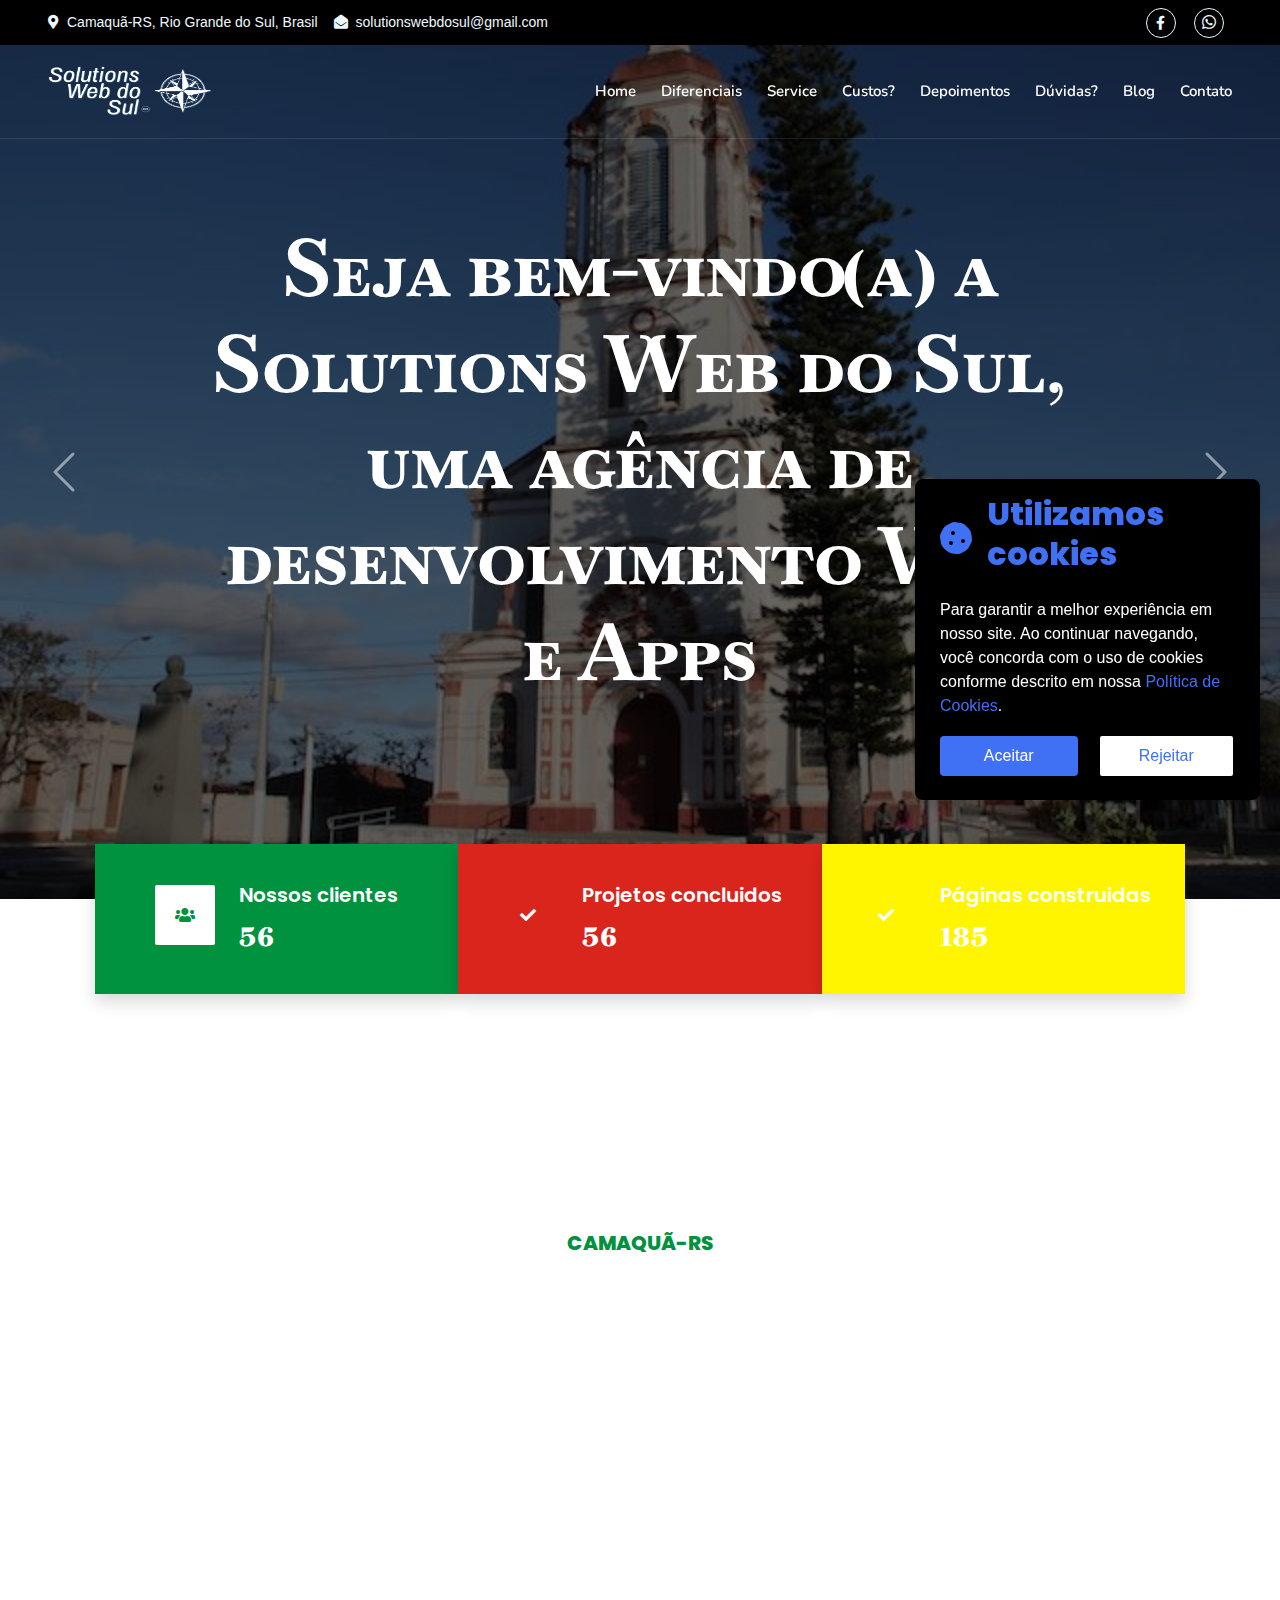
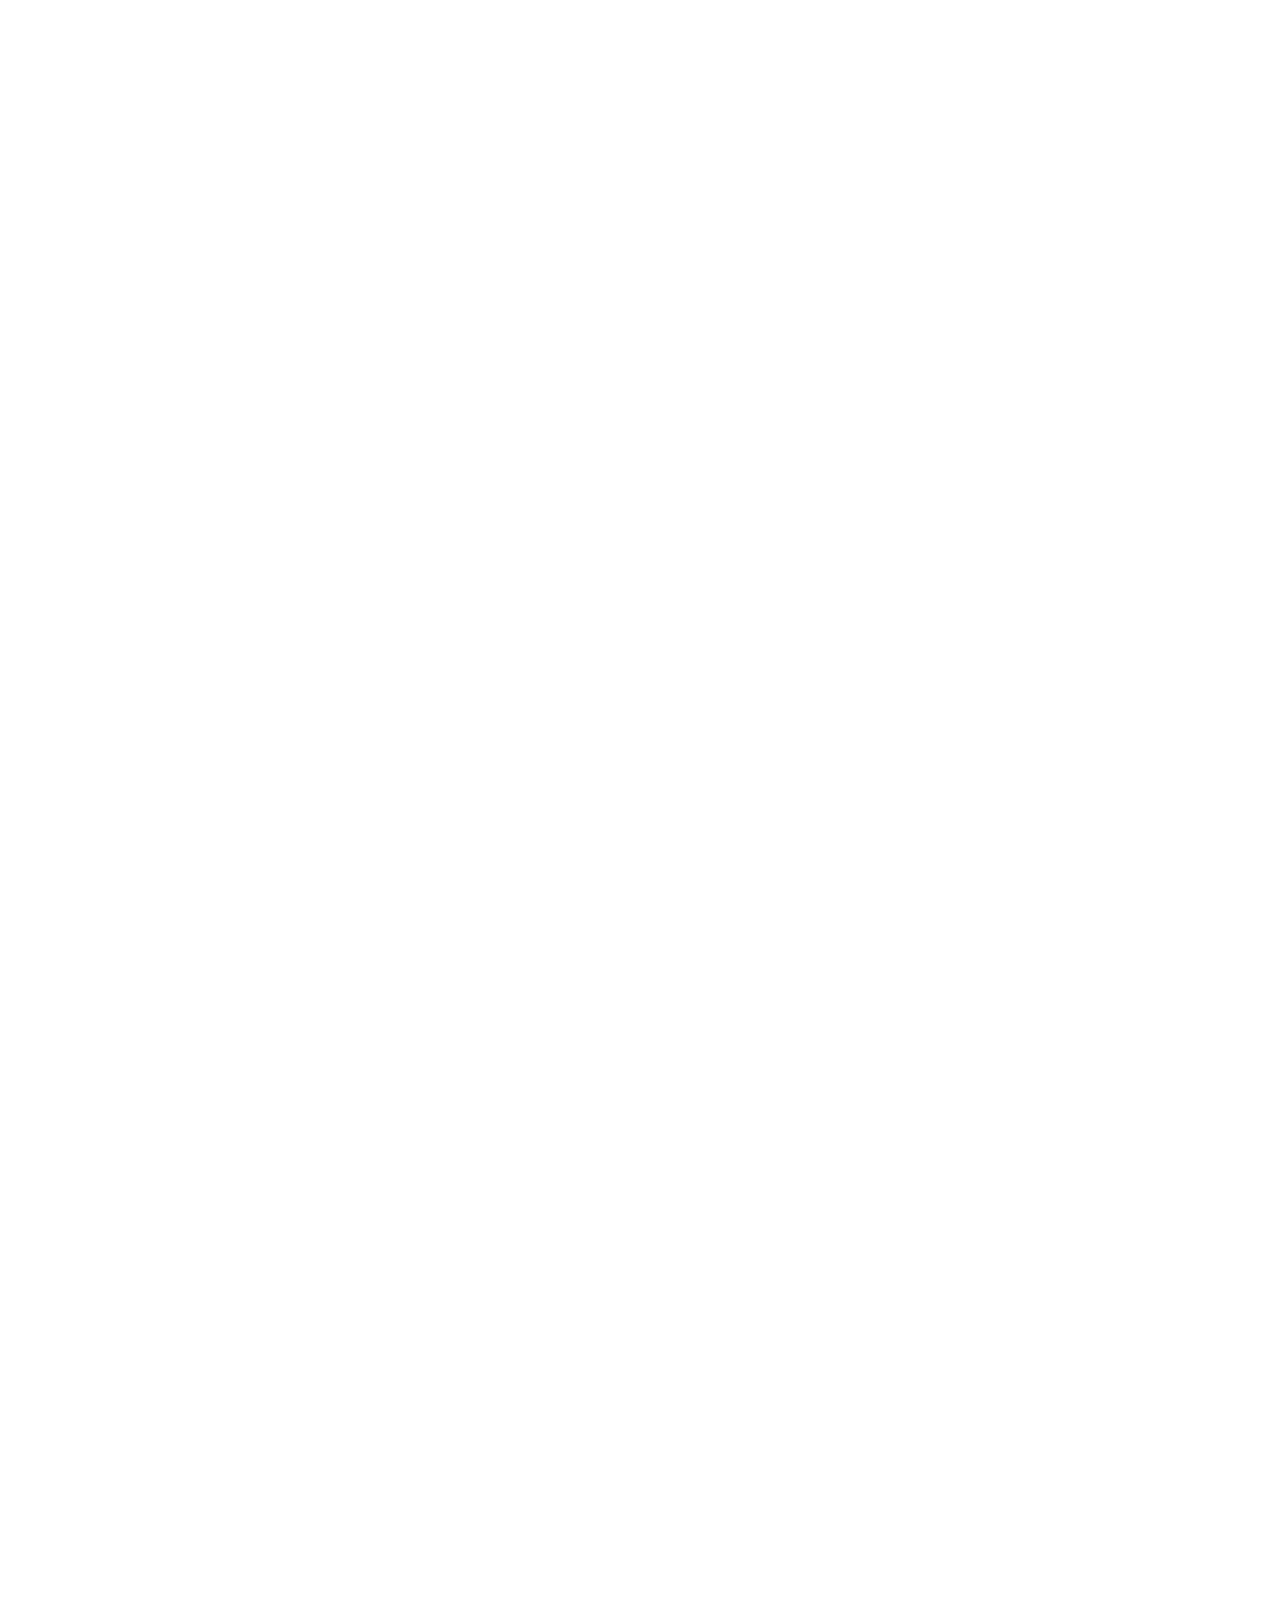
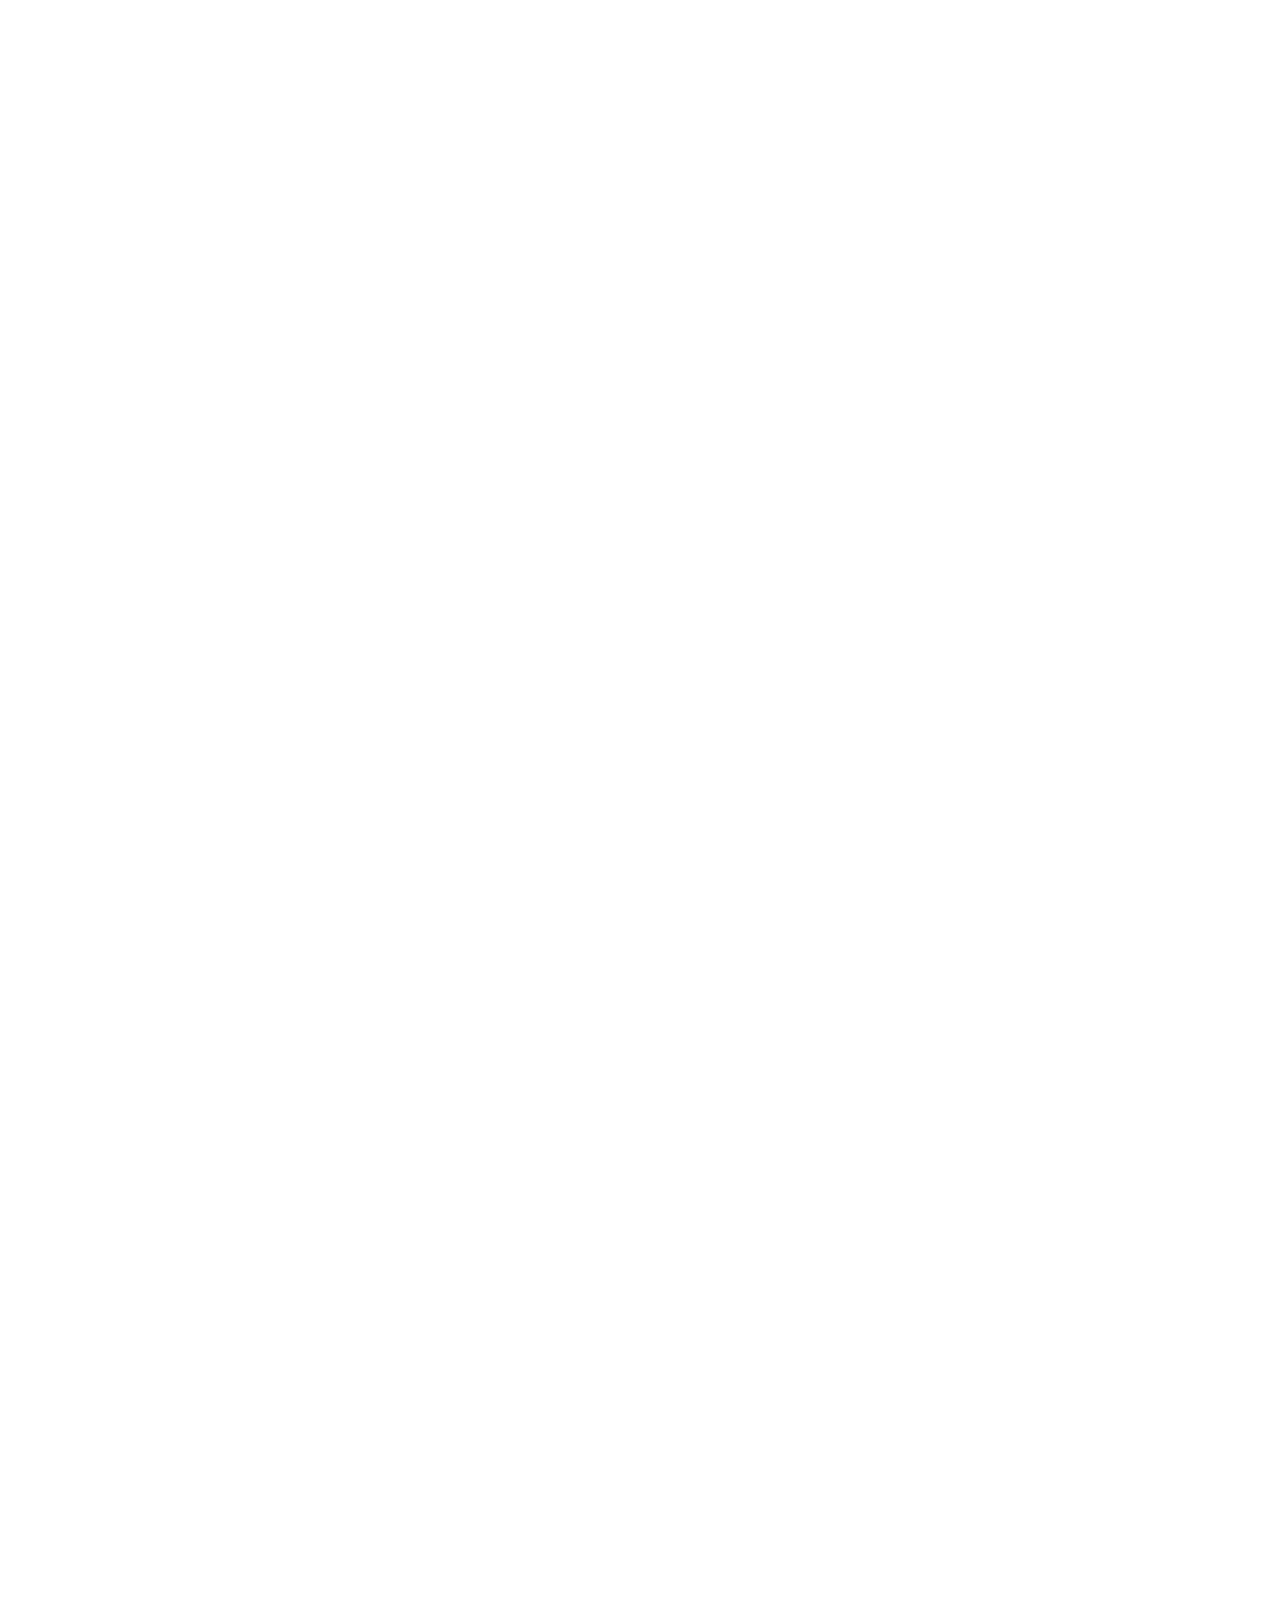
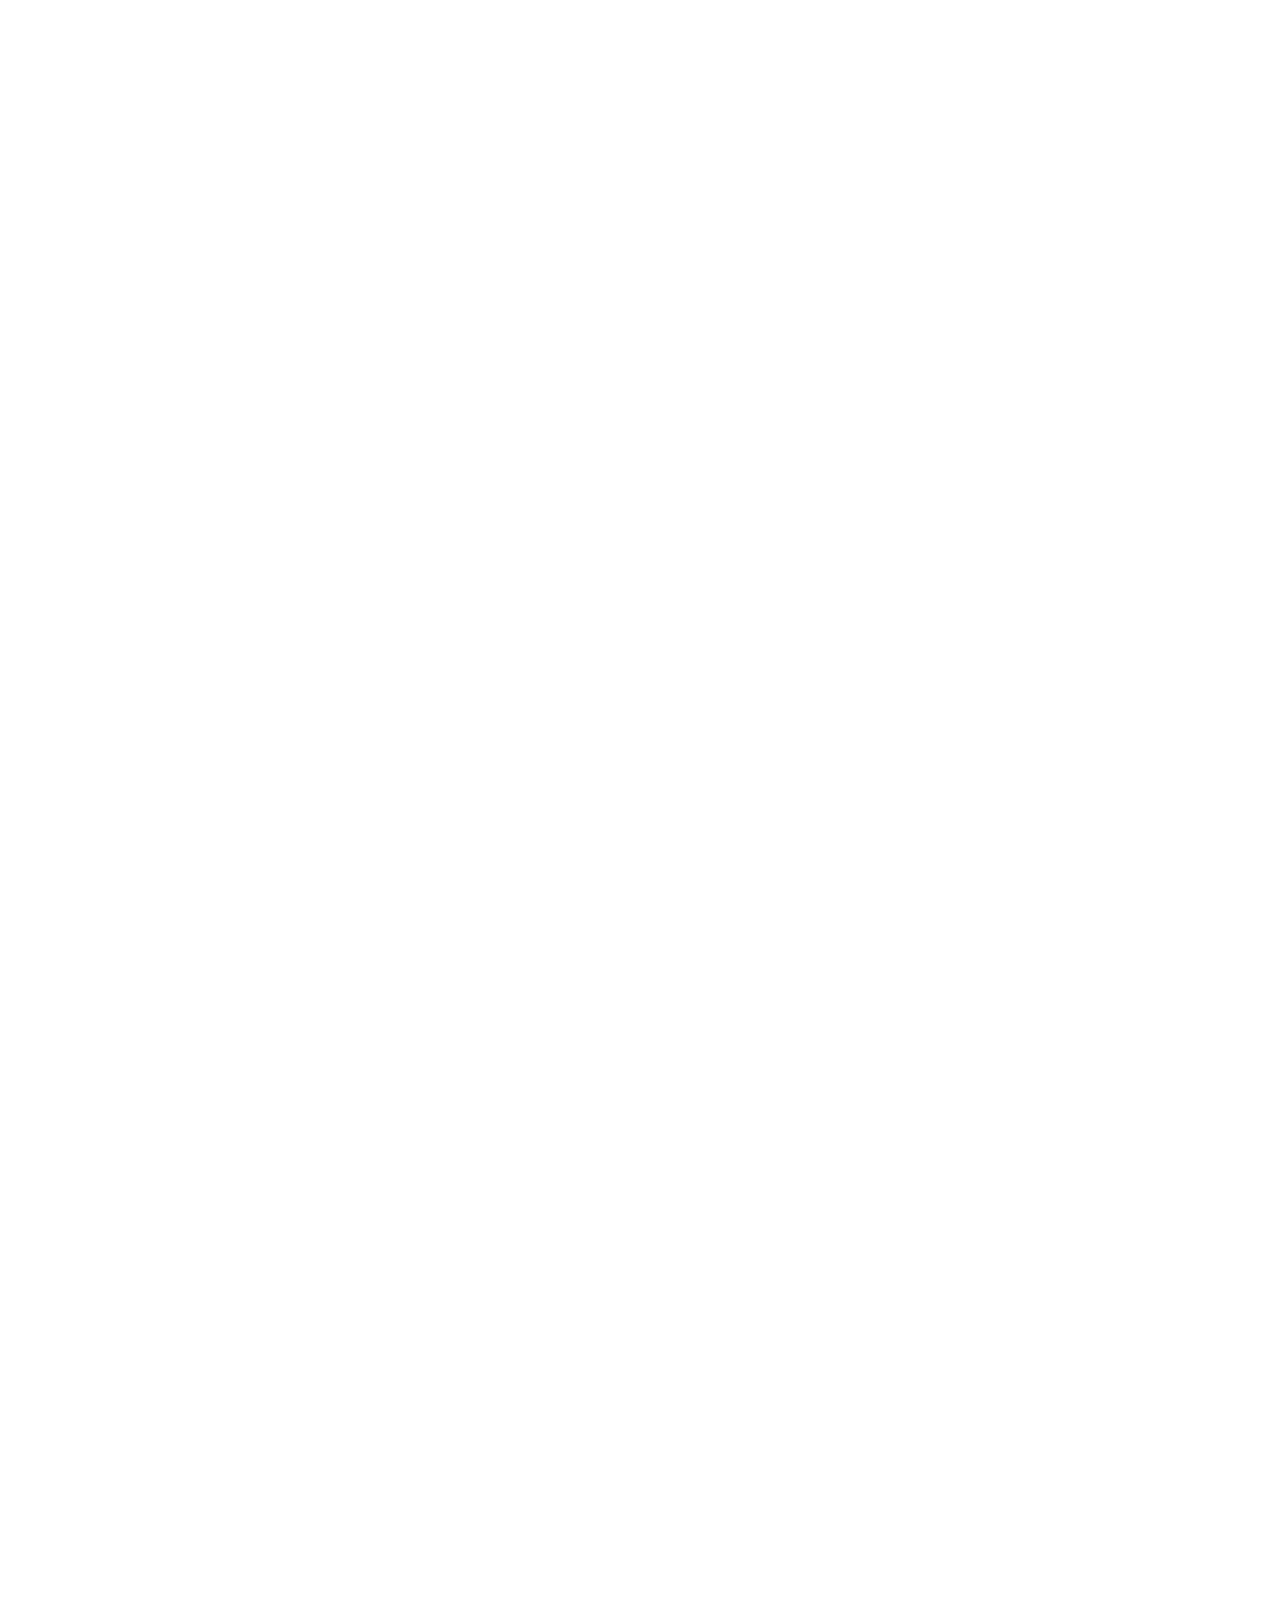
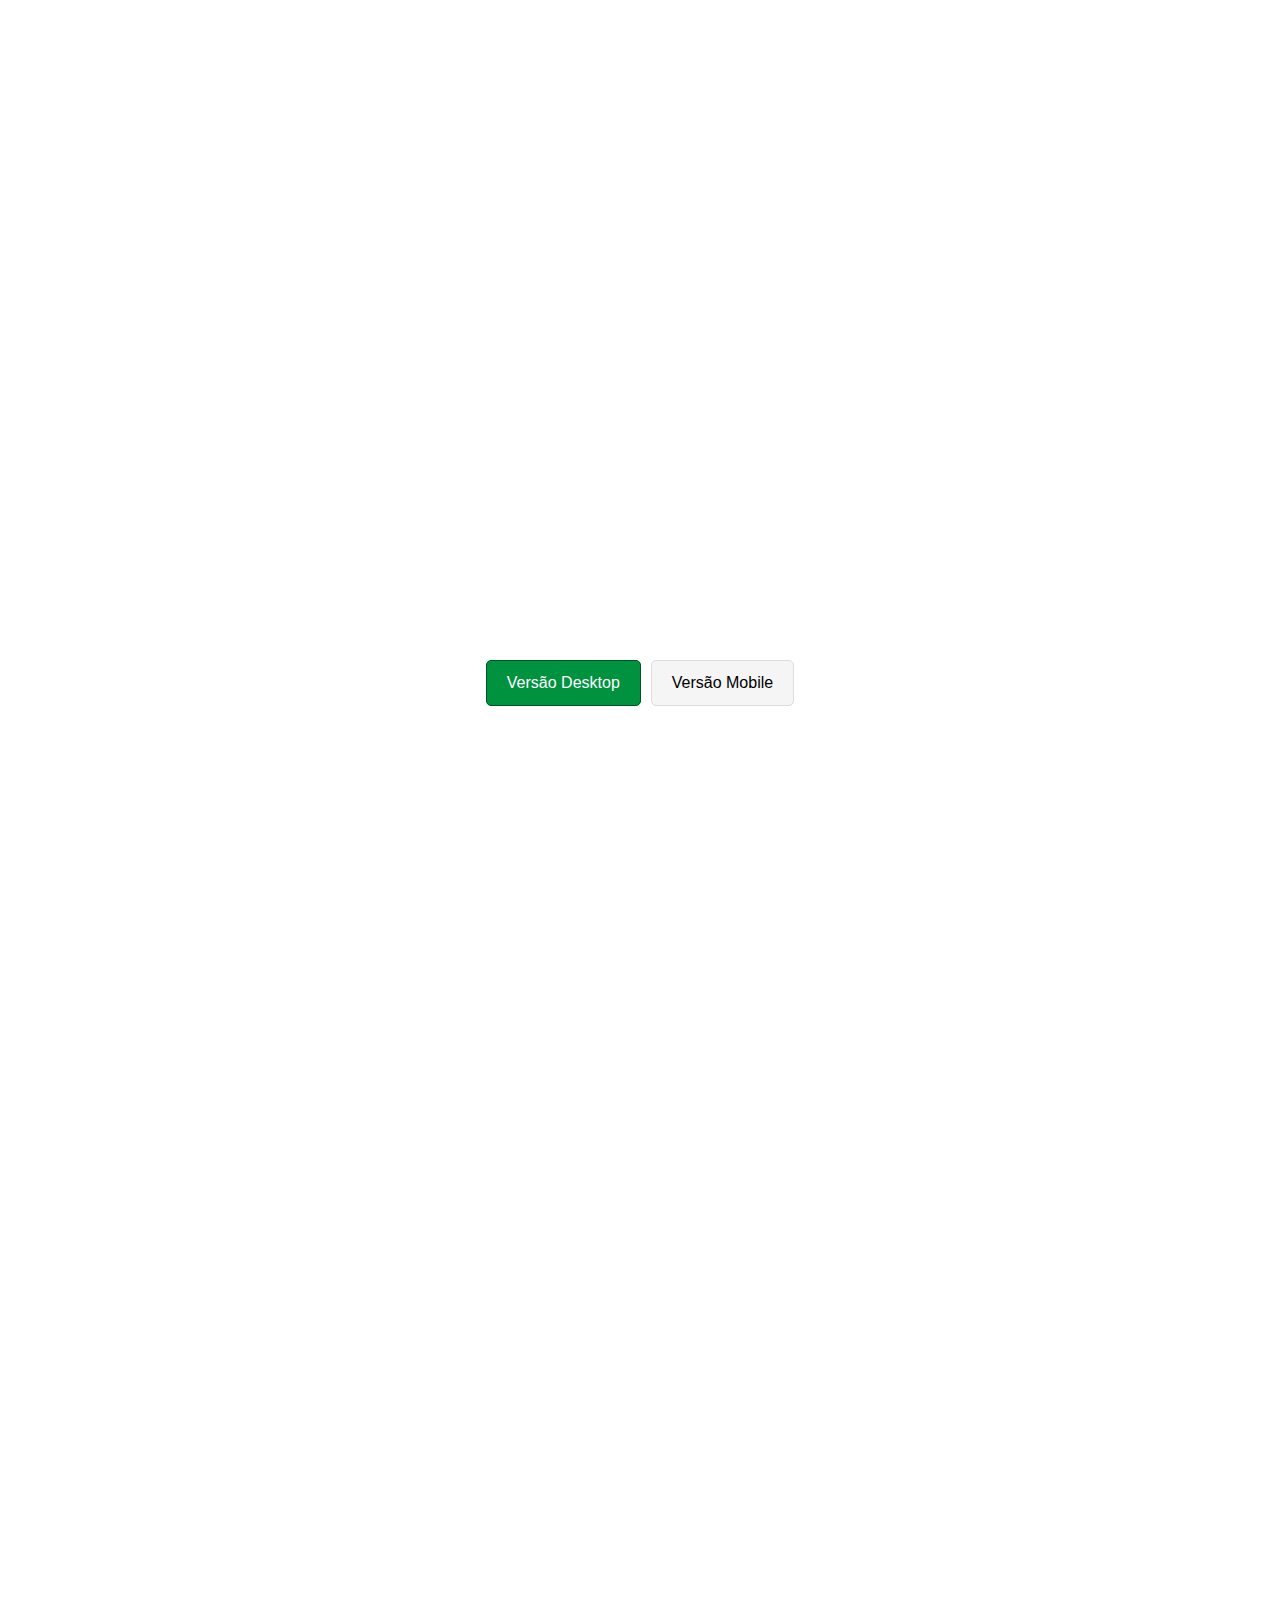
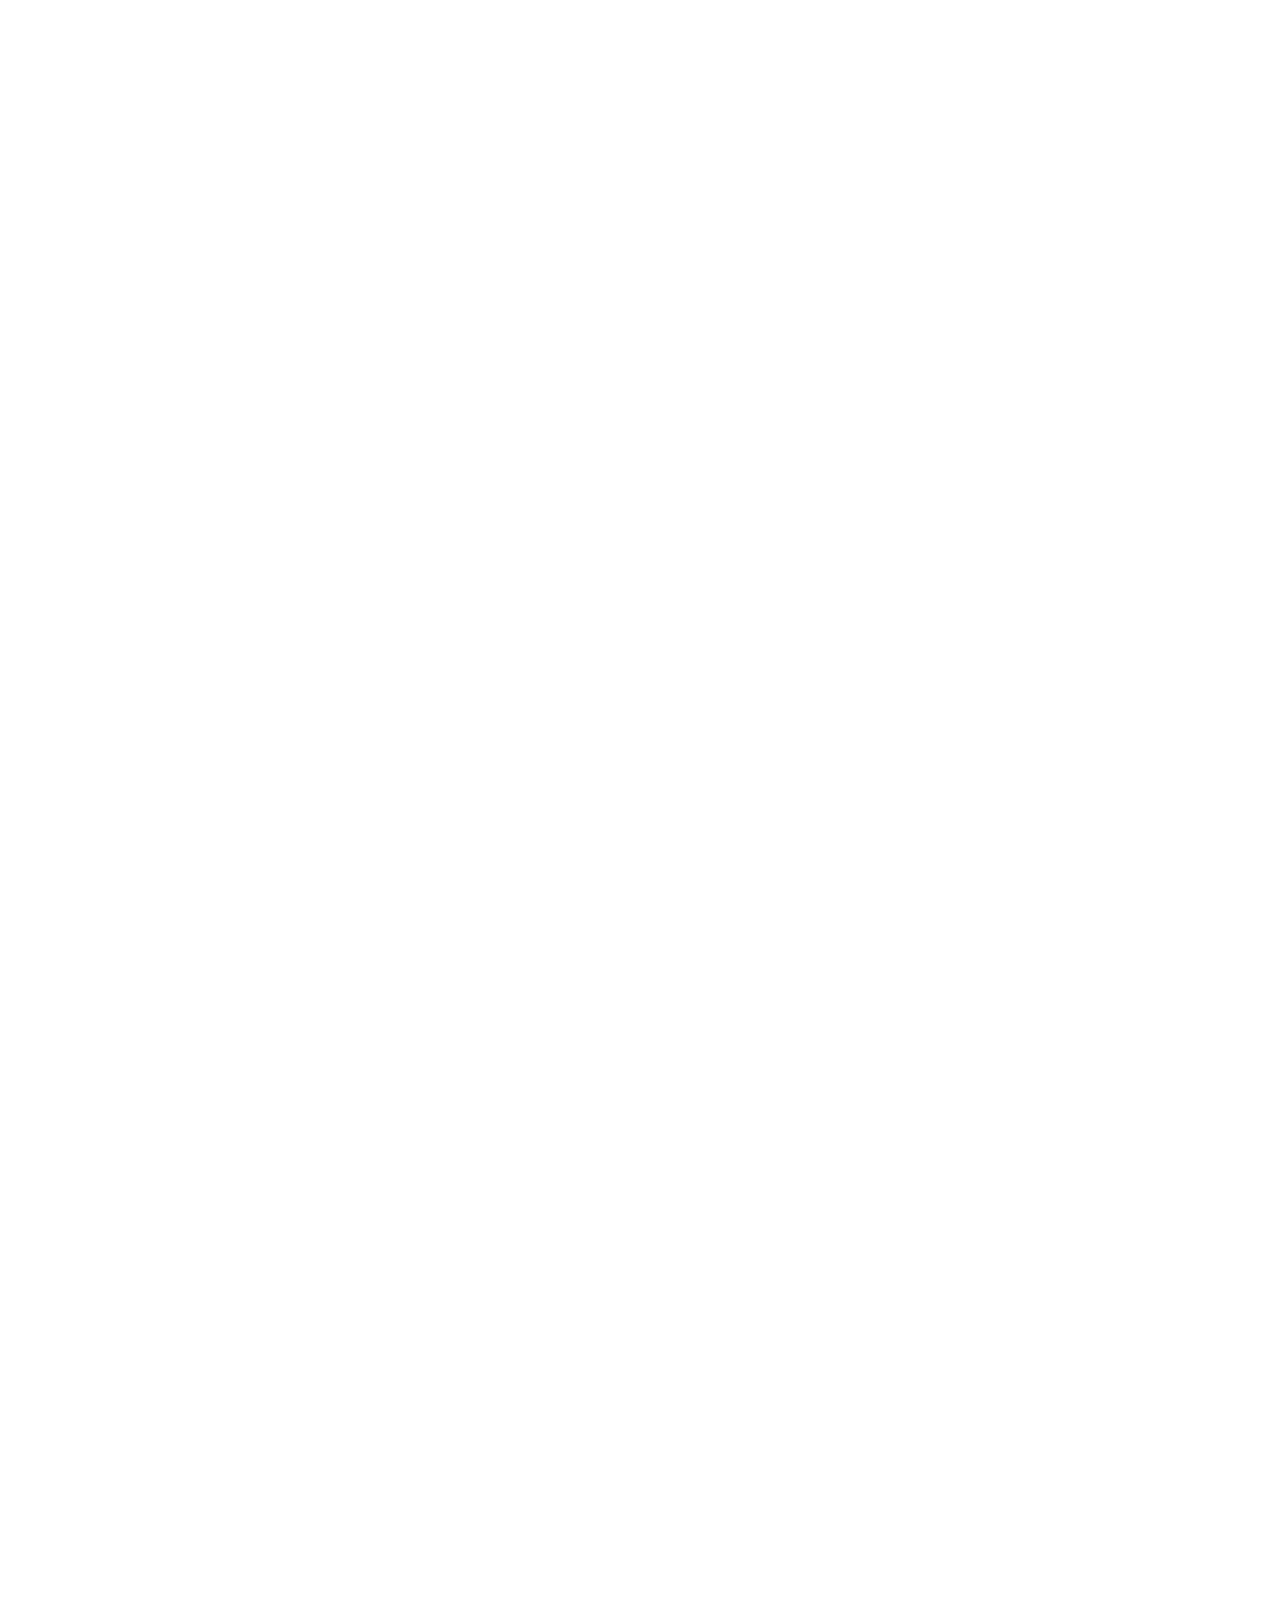
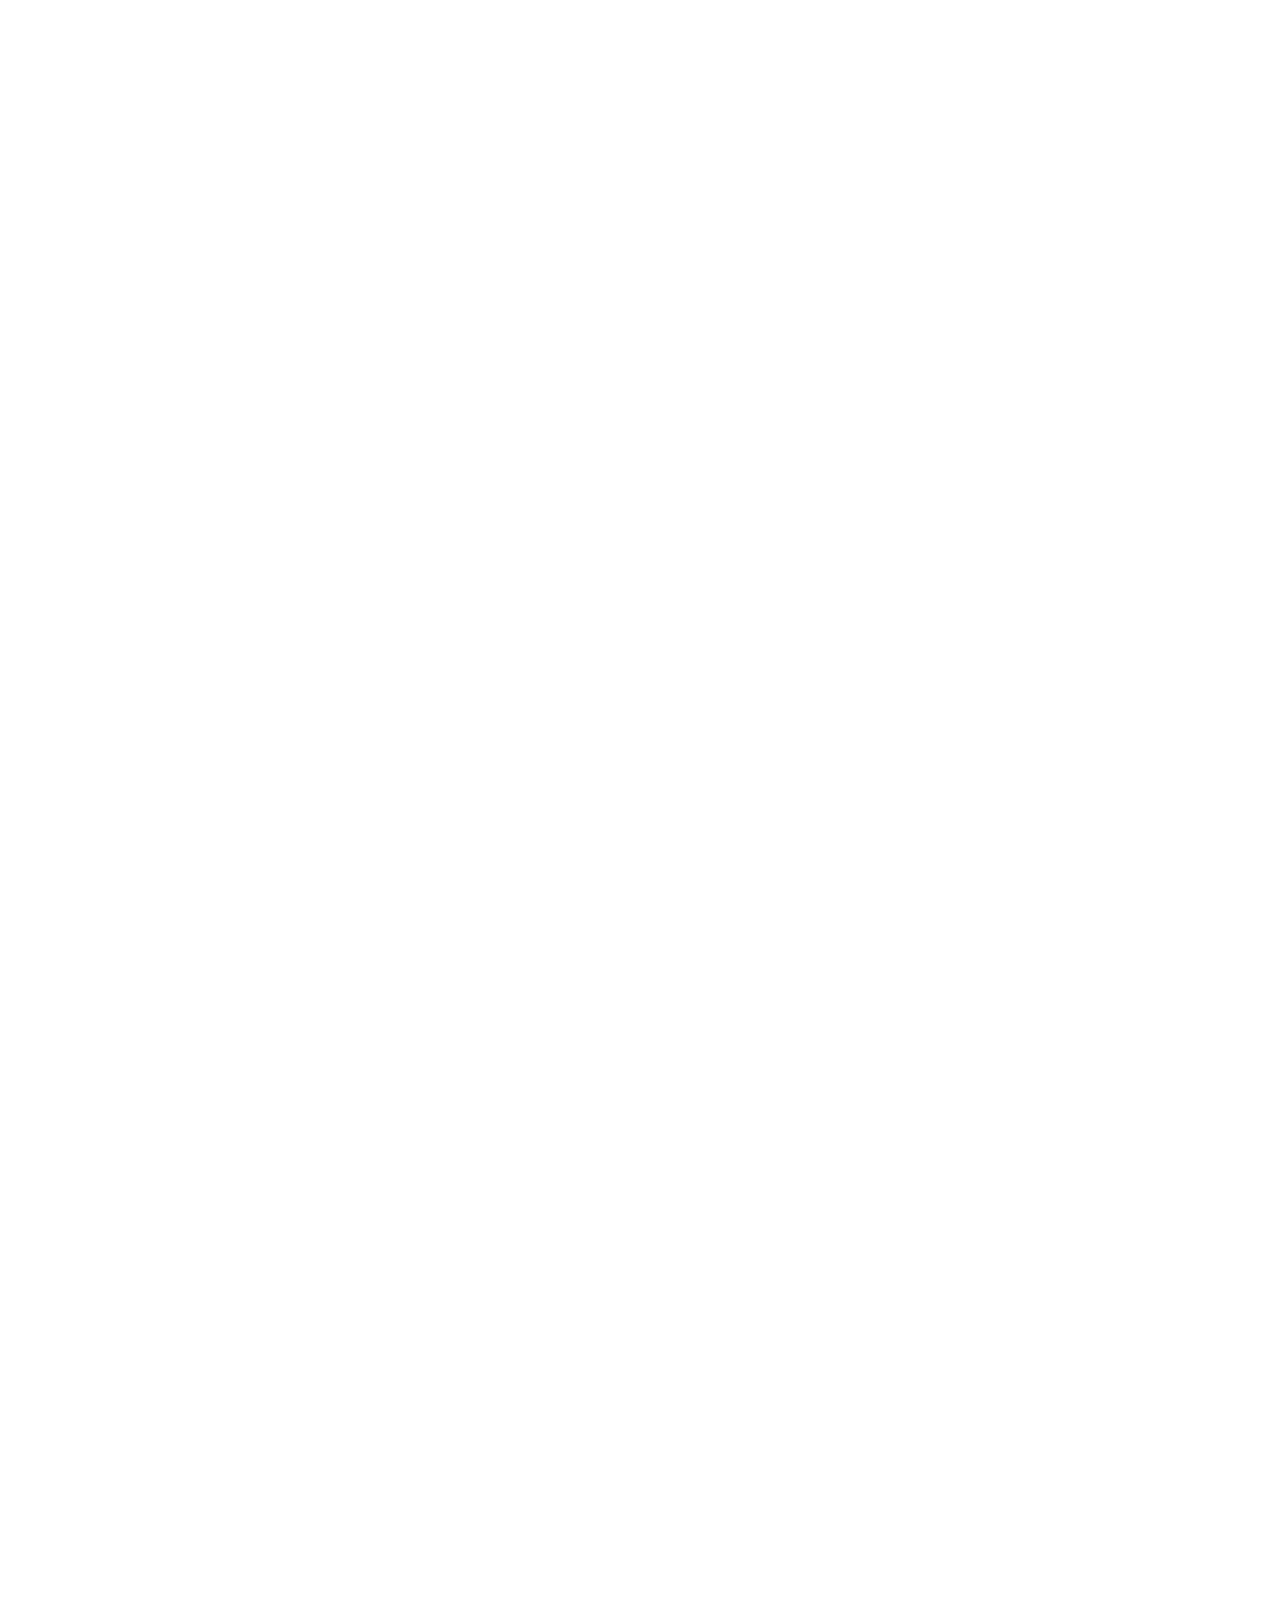
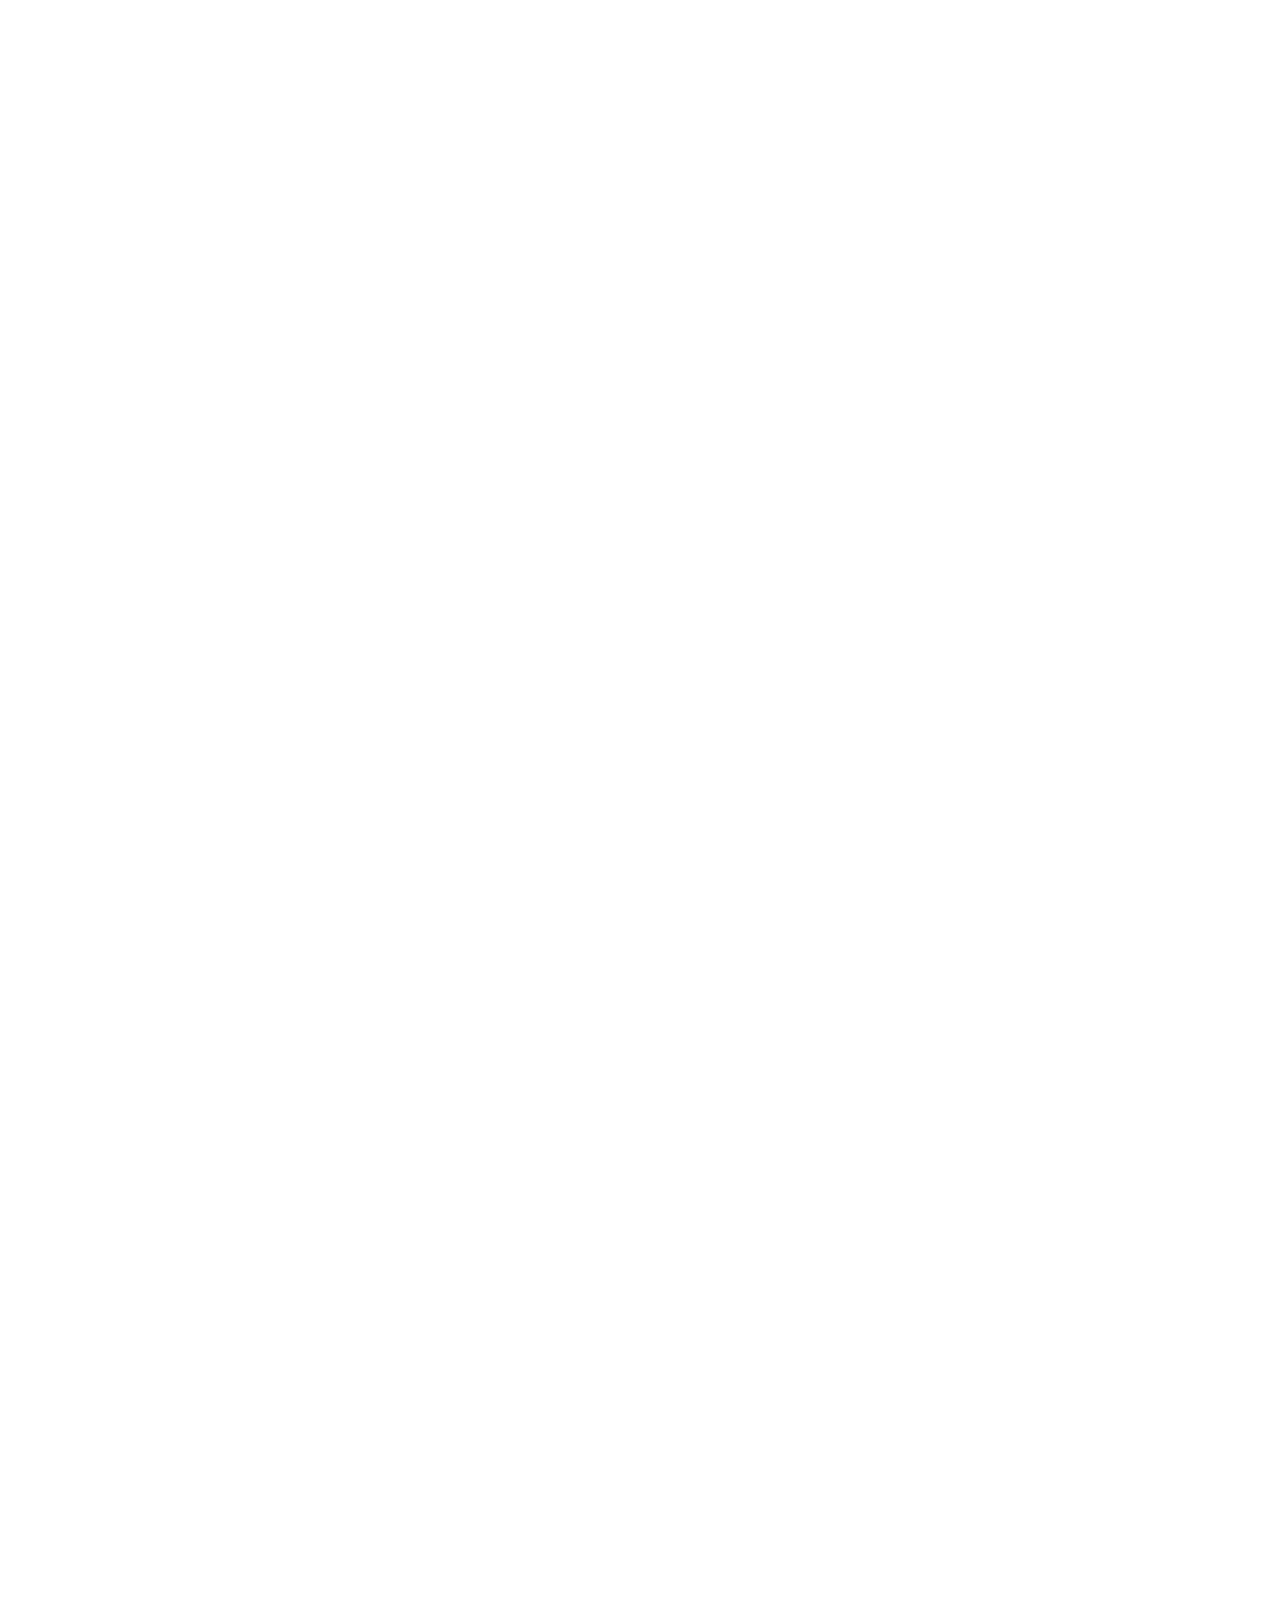
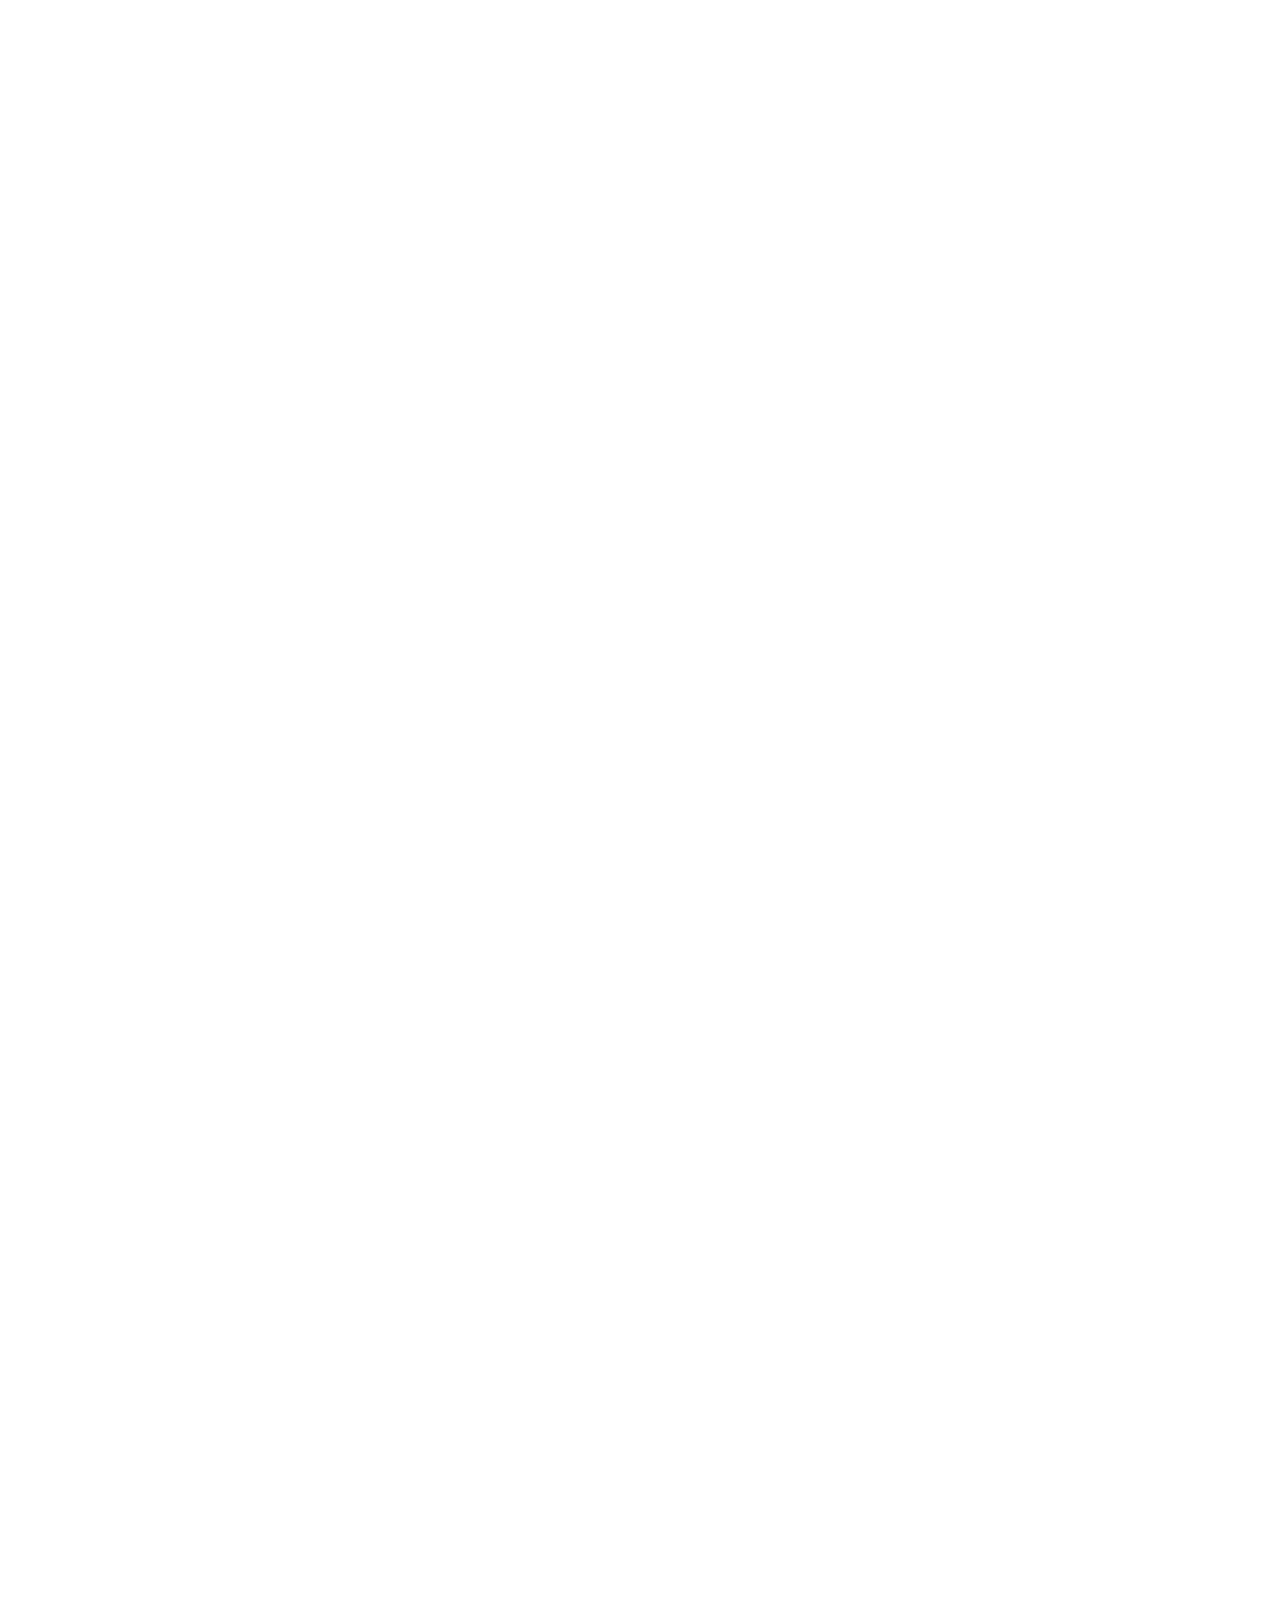
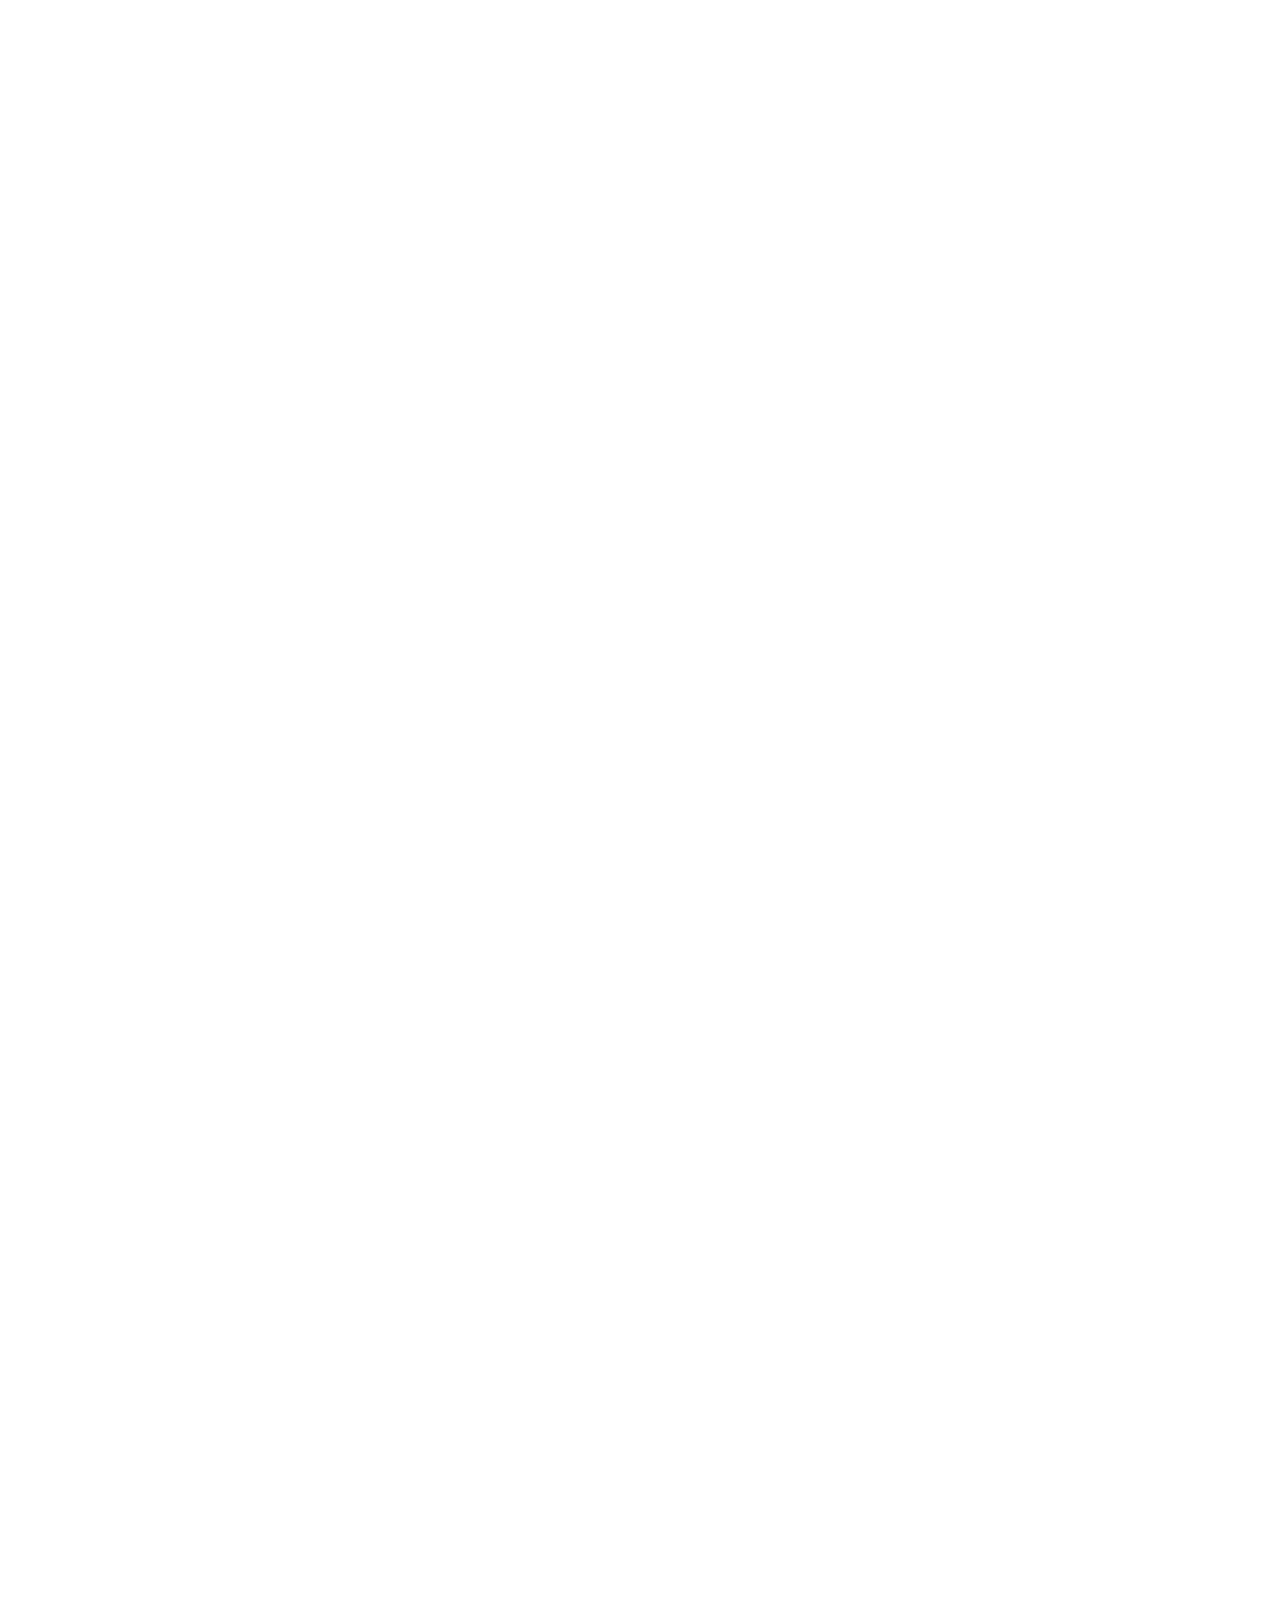
==== commit 5d2ce4b4: "update" ====
--- a/index.html
+++ b/index.html
@@ -36,6 +36,11 @@
 <!-- Custom CSS -->
 <link href="css/bootstrap.min.css" rel="stylesheet">
 <link href="css/style.css" rel="stylesheet">
+<style>
+.button-container{display:flex;flex-wrap:wrap;justify-content:center;gap:10px}.category-button{padding:10px 20px;margin:5px;cursor:pointer;background-color:#f5f5f5;border:1px solid #ddd;border-radius:5px;transition:.3s;color:#000}.category-button:hover{background-color:#da251d}
+
+
+</style>
 </head>
 <body>
 <div id=spinner class="show bg-white position-fixed translate-middle w-100 vh-100 top-50 start-50 d-flex align-items-center justify-content-center">
@@ -469,65 +474,131 @@
 </div>
 </section>
 <section>
-<div class="container" id="id-container">
-<h1 class="mb-0 wow fadeInUp" data-wow-delay="0.1s" style="color: black; text-align: center;">Modelos de Sites</h2>
-<div class="button-container wow fadeInUp" data-wow-delay="0.1s">
-<button class="category-button" data-category="all">Todos</button><button class="category-button" data-category="restaurant">Restaurante</button>
-<button class="category-button" data-category="barber">Barbearia</button>
-<button class="category-button" data-category="logistic">logística</button>
-</div>
-<div class="view-toggle">
-<button id="desktop-view" class="active">Versão Desktop</button>
-<button id="mobile-view">Versão Mobile</button>
-</div>
-<div class="model-container">
-<div class="model-item wow fadeInUp" data-wow-delay="1s" data-category="restaurant">
-<div class="desktop-view">
-<img src="Modelos/Capa/REST.PNG" width="500" height="300" alt="Modelo de Restaurante 1">
-<p>Modelo de Restaurante</p>
-<a href="Modelos/Restaurantly/index.html" class="view-full-site" >Ver Site Completo</a>
-</div>
-<iframe class="model-iframe" src="Modelos/Restaurantly/index.html" frameborder="0"></iframe>
-<video id="video-model" class="model-video" controls>
-<source src="Vídeos/restaurante.mp4" type="video/mp4">
-</video>
-</div>
-<div class="model-item wow fadeInUp" data-wow-delay="1s" data-category="barber">
-<div class="desktop-view">
-<img src="Modelos/Capa/BRB.PNG" width="500" height="300" alt="Modelo de Barbearia 1">
-<p>Modelo de Barbearia</p>
-<a href="Modelos/Barbearia/index.html" class="view-full-site">Ver Site Completo</a>
-</div>
-<iframe class="model-iframe" src="Modelos/Barbearia/index.html" frameborder="0"></iframe>
-<video id="video-model" class="model-video" controls>
-<source src="Vídeos/barbearia.mp4" type="video/mp4">
-</video>
-</div>
-<div class="model-item wow fadeInUp" data-wow-delay="1s" data-category="logistic">
-<div class="desktop-view">
-<img src="Modelos/Capa/LE.PNG" width="500" height="300" alt="Modelo de Barbearia 1">
-<p>Modelo de logística</p>
-<a href="Modelos/Logistic Express/index.html" class="view-full-site" >Ver Site Completo</a>
-</div>
-<iframe class="model-iframe" src="Modelos/Logistic Express/index.html" frameborder="0"></iframe>
-<video id="video-model" class="model-video" controls>
-<source src="Vídeos/logistic.mp4" type="video/mp4">
-</video>
-</div>
-<div class="model-item wow fadeInUp" data-wow-delay="1s" data-category="logistic">
-<div class="desktop-view">
-<img src="Modelos/Capa/DENT.PNG" width="500" height="300" alt="Modelo de Barbearia 1">
-<p>Modelo de Dentista</p>
-<a href="Modelos/Dentcare/index.html" class="view-full-site" >Ver Site Completo</a>
-</div>
-<iframe class="model-iframe" src="Modelos/Dentcare/index.html" frameborder="0"></iframe>
-<video id="video-model" class="model-video" controls>
-<source src="Vídeos/dentista.mp4" type="video/mp4">
-</video>
-</div>
-</div>
-</div>
-</section>
+    <div class="container" id="id-container">
+      <h1 class="mb-0 wow fadeInUp" data-wow-delay="0.1s" style="color: black; text-align: center;">Modelos de Sites</h1>
+      <div class="button-container wow fadeInUp" data-wow-delay="0.1s">
+        <button class="category-button" data-category="all">Todos</button>
+        <button class="category-button" data-category="restaurant">Restaurante</button>
+        <button class="category-button" data-category="barber">Barbearia</button>
+        <button class="category-button" data-category="logistic">Logística</button>
+        <button class="category-button" data-category="dentist">Dentista</button>
+        <button class="category-button" data-category="mercad">Mercado</button>
+        <button class="category-button" data-category="supermercad">Supermercado</button>
+        <button class="category-button" data-category="photo">Fotografia</button>
+        <button class="category-button" data-category="carp">Carpintaria</button>
+      </div>
+      <div class="view-toggle">
+        <button id="desktop-view" class="active">Versão Desktop</button>
+        <button id="mobile-view">Versão Mobile</button>
+      </div>
+      <div class="model-container">
+        <!-- Modelo de Restaurante -->
+        <div class="model-item wow fadeInUp" data-wow-delay="0.3s" data-category="restaurant">
+          <div class="desktop-view">
+            <img src="Modelos/Capa/REST.PNG" width="500" height="300" alt="Modelo de Restaurante">
+            <p>Modelo de Restaurante</p>
+            <a href="Modelos/Restaurantly/index.html" class="view-full-site">Ver Site Completo</a>
+          </div>
+          <iframe class="model-iframe" src="Modelos/Restaurantly/index.html" frameborder="0"></iframe>
+          <video id="video-restaurant" class="model-video" controls>
+            <source src="Vídeos/restaurante.mp4" type="video/mp4">
+          </video>
+        </div>
+        <!-- Modelo de Barbearia -->
+        <div class="model-item wow fadeInUp" data-wow-delay="0.3s" data-category="barber">
+          <div class="desktop-view">
+            <img src="Modelos/Capa/BRB.PNG" width="500" height="300" alt="Modelo de Barbearia">
+            <p>Modelo de Barbearia</p>
+            <a href="Modelos/Barbearia/index.html" class="view-full-site">Ver Site Completo</a>
+          </div>
+          <iframe class="model-iframe" src="Modelos/Barbearia/index.html" frameborder="0"></iframe>
+          <video id="video-barber" class="model-video" controls>
+            <source src="Vídeos/barbearia.mp4" type="video/mp4">
+          </video>
+          <!-- <button class="fullscreen-button" data-video="video-barber">Tela Cheia</button> -->
+        </div>
+        <!-- Modelo de Logística -->
+        <div class="model-item wow fadeInUp" data-wow-delay="0.3s" data-category="logistic">
+          <div class="desktop-view">
+            <img src="Modelos/Capa/LE.PNG" width="500" height="300" alt="Modelo de Logística">
+            <p>Modelo de Logística</p>
+            <a href="Modelos/Logistic Express/index.html" class="view-full-site">Ver Site Completo</a>
+          </div>
+          <iframe class="model-iframe" src="Modelos/Logistic Express/index.html" frameborder="0"></iframe>
+          <video id="video-logistic" class="model-video" controls>
+            <source src="Vídeos/logistic.mp4" type="video/mp4">
+          </video>
+          <!-- <button class="fullscreen-button" data-video="video-logistic">Tela Cheia</button> -->
+        </div>
+        <!-- Modelo de Odontologia -->
+        <div class="model-item wow fadeInUp" data-wow-delay="0.3s" data-category="dentist">
+          <div class="desktop-view">
+            <img src="Modelos/Capa/DENT.PNG" width="500" height="300" alt="Modelo de Odontologia">
+            <p>Modelo de Odontologia</p>
+            <a href="Modelos/Dentcare/index.html" class="view-full-site">Ver Site Completo</a>
+          </div>
+          <iframe class="model-iframe" src="Modelos/Dentcare/index.html" frameborder="0"></iframe>
+          <video id="video-dentist" class="model-video" controls>
+            <source src="Vídeos/dentista.mp4" type="video/mp4">
+          </video>
+          <!-- <button class="fullscreen-button" data-video="video-dentist">Tela Cheia</button> -->
+        </div>
+        <!-- Modelo de Mercado -->
+        <div class="model-item wow fadeInUp" data-wow-delay="0.3s" data-category="mercad">
+          <div class="desktop-view">
+            <img src="Modelos/Capa/Mercado.PNG" width="500" height="300" alt="Modelo de Mercado">
+            <p>Modelo de Mercado</p>
+            <a href="Modelos/Fruitkha/index.html" class="view-full-site">Ver Site Completo</a>
+          </div>
+          <iframe class="model-iframe" src="Modelos/Fruitkha/index.html" frameborder="0"></iframe>
+          <video id="video-mercad" class="model-video" controls>
+            <source src="Vídeos/mercado.mp4" type="video/mp4">
+          </video>
+          <!-- <button class="fullscreen-button" data-video="video-mercad">Tela Cheia</button> -->
+        </div>
+        <!-- Modelo de Supermercado -->
+        <div class="model-item wow fadeInUp" data-wow-delay="0.3s" data-category="supermercad">
+          <div class="desktop-view">
+            <img src="Modelos/Capa/Supermercado.PNG" width="500" height="300" alt="Modelo de Supermercado">
+            <p>Modelo de Supermercado</p>
+            <a href="Modelos/Biolife/index.html" class="view-full-site">Ver Site Completo</a>
+          </div>
+          <iframe class="model-iframe" src="Modelos/Biolife/index.html" frameborder="0"></iframe>
+          <video id="video-supermercad" class="model-video" controls>
+            <source src="Vídeos/supermercado.mp4" type="video/mp4">
+          </video>
+          <!-- <button class="fullscreen-button" data-video="video-supermercad">Tela Cheia</button> -->
+        </div>
+        <!-- Modelo de Estúdio de Fotografia -->
+        <div class="model-item wow fadeInUp" data-wow-delay="0.3s" data-category="photo">
+          <div class="desktop-view">
+            <img src="Modelos/Capa/PHOTO.PNG" width="500" height="300" alt="Modelo de Estúdio de Fotografia">
+            <p>Modelo de Estúdio de Fotografia</p>
+            <a href="Modelos/Phozogy-Master/index.html" class="view-full-site">Ver Site Completo</a>
+          </div>
+          <iframe class="model-iframe" src="Modelos/Phozogy-Master/index.html" frameborder="0"></iframe>
+          <video id="video-photo" class="model-video" controls>
+            <source src="Vídeos/photo.mp4" type="video/mp4">
+          </video>
+          <!-- <button class="fullscreen-button" data-video="video-photo">Tela Cheia</button> -->
+        </div>
+        <!-- Modelo de Carpintaria -->
+        <div class="model-item wow fadeInUp" data-wow-delay="0.3s" data-category="carp">
+          <div class="desktop-view">
+            <img src="Modelos/Capa/CAP.PNG" width="500" height="300" alt="Modelo de Carpintaria">
+            <p>Modelo de Carpintaria</p>
+            <a href="Modelos/Madeira/index.html" class="view-full-site">Ver Site Completo</a>
+          </div>
+          <iframe class="model-iframe" src="Modelos/Madeira/index.html" frameborder="0"></iframe>
+          <video id="video-carp" class="model-video" controls>
+            <source src="Vídeos/carpint.mp4" type="video/mp4">
+          </video>
+          <!-- <button class="fullscreen-button" data-video="video-carp">Tela Cheia</button> -->
+        </div>
+      </div>
+    </div>
+  </section>
+
 <section id=custo>
 <div id=empresa>
 <section class=section>
@@ -550,91 +621,91 @@
 </div>
 </section>
 <section>
-    <div class="container-fluid py-5 wow fadeInUp" data-wow-delay=0.1s>
-    <div class="container py-5">
-    <div class="section-title text-center position-relative pb-3 mb-5 mx-auto" style=max-width:600px>
-    <h5 class="fw-bold text-uppercase">PLANOS DE PREÇOS</h5>
-    <h1 class=mb-0>Oferecemos Preços Competitivos para Nossos Clientes</h1>
-    </div>
-    <div class="row g-0">
-    <div class="col-lg-4 wow slideInUp" data-wow-delay=0.6s>
-    <div class=rounded style=background-color:#fff>
-    <div class="border-bottom py-4 px-5 mb-4">
-    <h4 class=mb-1>Plano Básico</h4>
-    <small class=text-uppercase>Para Sites de Uma Página</small>
-    </div>
-    <div class="p-5 pt-0">
-    <h1 class="display-5 mb-3">
-    <small class="align-top money-color" style=font-size:22px;line-height:45px>R$</small>1.000<small class=align-bottom style=font-size:16px;line-height:40px>/ Inicial</small>
-    </h1>
-    <div class="d-flex justify-content-between mb-3"><span>Design Básico</span><i class="fa fa-check pt-1"></i></div>
-    <div class="d-flex justify-content-between mb-3"><span>Informações Essenciais</span><i class="fa fa-check pt-1"></i></div>
-    <div class="d-flex justify-content-between mb-3"><span>Formulário de Contato</span><i class="fa fa-check pt-1"></i></div>
-    <div class="d-flex justify-content-between mb-3"><span>Hospedagem & Manutenção</span><i class="fa fa-check pt-1"></i></div>
-    <div class="d-flex justify-content-between mb-3"><span>SEO Básico</span><i class="fa fa-check pt-1"></i></div>
-    <div class="d-flex justify-content-between mb-3"><span>Suporte Técnico por Email</span><i class="fa fa-check pt-1"></i></div>
-    <div class="d-flex justify-content-between mb-3"><span>Integração com Redes Sociais</span><i class="fa fa-check pt-1"></i></div>
-    <div class="d-flex justify-content-between mb-2"><span>Backup Semanal</span><i class="fa fa-check pt-1"></i></div>
-    <div class="d-flex justify-content-between mb-2"><span>Mensalidade:</span><span>R$ 200 / Mês</span></div>
-    <a href="mailto:solutionswebdosul@gmail.com?subject=Outro%20Assunto&body=Olá,%0A%0AIsto%20é%20um%20exemplo%20de%20corpo%20de%20email.%0A%0AObrigado!" class="btn fundo-yellow py-3 px-5 mt-3">Solicitar Agora</a>
-    </div>
-    </div>
-    </div>
-    <div class="col-lg-4 wow slideInUp" data-wow-delay=0.3s>
-    <div class="bg-white rounded shadow position-relative" style=z-index:1>
-    <div class="border-bottom py-4 px-5 mb-4">
-    <h4 class=mb-1>Plano Institucional</h4>
-    <small class=text-uppercase>Para Sites Corporativos</small>
-    </div>
-    <div class="p-5 pt-0">
-    <h1 class="display-5 mb-3">
-    <small class="align-top money-color" style=font-size:22px;line-height:45px>R$</small>3.000<small class=align-bottom style=font-size:16px;line-height:40px>/ Inicial</small>
-    </h1>
-    <div class="d-flex justify-content-between mb-3"><span>Design Personalizado</span><i class="fa fa-check pt-1"></i></div>
-    <div class="d-flex justify-content-between mb-3"><span>Páginas Ilimitadas</span><i class="fa fa-check pt-1"></i></div>
-    <div class="d-flex justify-content-between mb-3"><span>Galeria de Fotos</span><i class="fa fa-check pt-1"></i></div>
-    <div class="d-flex justify-content-between mb-3"><span>Hospedagem & Manutenção</span><i class="fa fa-check pt-1"></i></div>
-    <div class="d-flex justify-content-between mb-3"><span>SEO Avançado</span><i class="fa fa-check pt-1"></i></div>
-    <div class="d-flex justify-content-between mb-3"><span>Blog Integrado</span><i class="fa fa-check pt-1"></i></div>
-    <div class="d-flex justify-content-between mb-3"><span>Analytics & Relatórios</span><i class="fa fa-check pt-1"></i></div>
-    <div class="d-flex justify-content-between mb-3"><span>Suporte Prioritário</span><i class="fa fa-check pt-1"></i></div>
-    <div class="d-flex justify-content-between mb-3"><span>Atualizações Mensais</span><i class="fa fa-check pt-1"></i></div>
-    <div class="d-flex justify-content-between mb-2"><span>Treinamento</span><i class="fa fa-check pt-1"></i></div>
-    <div class="d-flex justify-content-between mb-2"><span>Mensalidade:</span><span>R$ 300 / Mês</span></div>
-    <a href="mailto:solutionswebdosul@gmail.com?subject=Outro%20Assunto&body=Olá,%0A%0AIsto%20é%20um%20exemplo%20de%20corpo%20de%20email.%0A%0AObrigado!" class="btn fundo-yellow py-3 px-5 mt-3">Solicitar Agora</a>
-    </div>
-    </div>
-    </div>
-    <div class="col-lg-4 wow slideInUp" data-wow-delay=0.9s>
-    <div class=rounded style=background-color:#fff>
-    <div class="border-bottom py-4 px-5 mb-4">
-    <h4 class=mb-1>Plano E-commerce</h4>
-    <small class=text-uppercase>Para Lojas Online</small>
-    </div>
-    <div class="p-5 pt-0">
-    <h1 class="display-5 mb-3">
-    <small class="align-top money-color" style=font-size:22px;line-height:45px>R$</small>5.000<small class=align-bottom style=font-size:16px;line-height:40px>/ Inicial</small>
-    </h1>
-    <div class="d-flex justify-content-between mb-3"><span>Carrinho de Compras</span><i class="fa fa-check pt-1"></i></div>
-    <div class="d-flex justify-content-between mb-3"><span>Sistema de Pagamento</span><i class="fa fa-check pt-1"></i></div>
-    <div class="d-flex justify-content-between mb-3"><span>Gerenciamento de Produtos</span><i class="fa fa-check pt-1"></i></div>
-    <div class="d-flex justify-content-between mb-3"><span>Hospedagem & Manutenção</span><i class="fa fa-check pt-1"></i></div>
-    <div class="d-flex justify-content-between mb-3"><span>SEO Completo</span><i class="fa fa-check pt-1"></i></div>
-    <div class="d-flex justify-content-between mb-3"><span>Marketing por Email</span><i class="fa fa-check pt-1"></i></div>
-    <div class="d-flex justify-content-between mb-3"><span>Integração com Redes Sociais</span><i class="fa fa-check pt-1"></i></div>
-    <div class="d-flex justify-content-between mb-3"><span>Analytics & Relatórios Avançados</span><i class="fa fa-check pt-1"></i></div>
-    <div class="d-flex justify-content-between mb-3"><span>Suporte Premium</span><i class="fa fa-check pt-1"></i></div>
-    <div class="d-flex justify-content-between mb-3"><span>Atualizações Semanais</span><i class="fa fa-check pt-1"></i></div>
-    <div class="d-flex justify-content-between mb-3"><span>Treinamento Avançado</span><i class="fa fa-check pt-1"></i></div>
-    <div class="d-flex justify-content-between mb-2"><span>Integração com Chatbot</span><i class="fa fa-check pt-1"></i></div>
-    <div class="d-flex justify-content-between mb-2"><span>Mensalidade:</span><span>R$ 500 / Mês</span></div>
-    <a href="mailto:solutionswebdosul@gmail.com?subject=Outro%20Assunto&body=Olá,%0A%0AIsto%20é%20um%20exemplo%20de%20corpo%20de%20email.%0A%0AObrigado!" class="btn fundo-yellow py-3 px-5 mt-3">Solicitar Agora</a>
-    </div>
-    </div>
-    </div>
-    </div>
-    </div>
-    </div>
+<div class="container-fluid py-5 wow fadeInUp" data-wow-delay=0.1s>
+<div class="container py-5">
+<div class="section-title text-center position-relative pb-3 mb-5 mx-auto" style=max-width:600px>
+<h5 class="fw-bold text-uppercase">PLANOS DE PREÇOS</h5>
+<h1 class=mb-0>Oferecemos Preços Competitivos para Nossos Clientes</h1>
+</div>
+<div class="row g-0">
+<div class="col-lg-4 wow slideInUp" data-wow-delay=0.6s>
+<div class=rounded style=background-color:#fff>
+<div class="border-bottom py-4 px-5 mb-4">
+<h4 class=mb-1>Plano Básico</h4>
+<small class=text-uppercase>Para Sites de Uma Página</small>
+</div>
+<div class="p-5 pt-0">
+<h1 class="display-5 mb-3">
+<small class="align-top money-color" style=font-size:22px;line-height:45px>R$</small>1.000<small class=align-bottom style=font-size:16px;line-height:40px>/ Inicial</small>
+</h1>
+<div class="d-flex justify-content-between mb-3"><span>Design Básico</span><i class="fa fa-check pt-1"></i></div>
+<div class="d-flex justify-content-between mb-3"><span>Informações Essenciais</span><i class="fa fa-check pt-1"></i></div>
+<div class="d-flex justify-content-between mb-3"><span>Formulário de Contato</span><i class="fa fa-check pt-1"></i></div>
+<div class="d-flex justify-content-between mb-3"><span>Hospedagem & Manutenção</span><i class="fa fa-check pt-1"></i></div>
+<div class="d-flex justify-content-between mb-3"><span>SEO Básico</span><i class="fa fa-check pt-1"></i></div>
+<div class="d-flex justify-content-between mb-3"><span>Suporte Técnico por Email</span><i class="fa fa-check pt-1"></i></div>
+<div class="d-flex justify-content-between mb-3"><span>Integração com Redes Sociais</span><i class="fa fa-check pt-1"></i></div>
+<div class="d-flex justify-content-between mb-2"><span>Backup Semanal</span><i class="fa fa-check pt-1"></i></div>
+<div class="d-flex justify-content-between mb-2"><span>Mensalidade:</span><span>R$ 200 / Mês</span></div>
+<a href="mailto:solutionswebdosul@gmail.com?subject=Outro%20Assunto&body=Olá,%0A%0AIsto%20é%20um%20exemplo%20de%20corpo%20de%20email.%0A%0AObrigado!" class="btn fundo-yellow py-3 px-5 mt-3">Solicitar Agora</a>
+</div>
+</div>
+</div>
+<div class="col-lg-4 wow slideInUp" data-wow-delay=0.3s>
+<div class="bg-white rounded shadow position-relative" style=z-index:1>
+<div class="border-bottom py-4 px-5 mb-4">
+<h4 class=mb-1>Plano Institucional</h4>
+<small class=text-uppercase>Para Sites Corporativos</small>
+</div>
+<div class="p-5 pt-0">
+<h1 class="display-5 mb-3">
+<small class="align-top money-color" style=font-size:22px;line-height:45px>R$</small>3.000<small class=align-bottom style=font-size:16px;line-height:40px>/ Inicial</small>
+</h1>
+<div class="d-flex justify-content-between mb-3"><span>Design Personalizado</span><i class="fa fa-check pt-1"></i></div>
+<div class="d-flex justify-content-between mb-3"><span>Páginas Ilimitadas</span><i class="fa fa-check pt-1"></i></div>
+<div class="d-flex justify-content-between mb-3"><span>Galeria de Fotos</span><i class="fa fa-check pt-1"></i></div>
+<div class="d-flex justify-content-between mb-3"><span>Hospedagem & Manutenção</span><i class="fa fa-check pt-1"></i></div>
+<div class="d-flex justify-content-between mb-3"><span>SEO Avançado</span><i class="fa fa-check pt-1"></i></div>
+<div class="d-flex justify-content-between mb-3"><span>Blog Integrado</span><i class="fa fa-check pt-1"></i></div>
+<div class="d-flex justify-content-between mb-3"><span>Analytics & Relatórios</span><i class="fa fa-check pt-1"></i></div>
+<div class="d-flex justify-content-between mb-3"><span>Suporte Prioritário</span><i class="fa fa-check pt-1"></i></div>
+<div class="d-flex justify-content-between mb-3"><span>Atualizações Mensais</span><i class="fa fa-check pt-1"></i></div>
+<div class="d-flex justify-content-between mb-2"><span>Treinamento</span><i class="fa fa-check pt-1"></i></div>
+<div class="d-flex justify-content-between mb-2"><span>Mensalidade:</span><span>R$ 300 / Mês</span></div>
+<a href="mailto:solutionswebdosul@gmail.com?subject=Outro%20Assunto&body=Olá,%0A%0AIsto%20é%20um%20exemplo%20de%20corpo%20de%20email.%0A%0AObrigado!" class="btn fundo-yellow py-3 px-5 mt-3">Solicitar Agora</a>
+</div>
+</div>
+</div>
+<div class="col-lg-4 wow slideInUp" data-wow-delay=0.9s>
+<div class=rounded style=background-color:#fff>
+<div class="border-bottom py-4 px-5 mb-4">
+<h4 class=mb-1>Plano E-commerce</h4>
+<small class=text-uppercase>Para Lojas Online</small>
+</div>
+<div class="p-5 pt-0">
+<h1 class="display-5 mb-3">
+<small class="align-top money-color" style=font-size:22px;line-height:45px>R$</small>5.000<small class=align-bottom style=font-size:16px;line-height:40px>/ Inicial</small>
+</h1>
+<div class="d-flex justify-content-between mb-3"><span>Carrinho de Compras</span><i class="fa fa-check pt-1"></i></div>
+<div class="d-flex justify-content-between mb-3"><span>Sistema de Pagamento</span><i class="fa fa-check pt-1"></i></div>
+<div class="d-flex justify-content-between mb-3"><span>Gerenciamento de Produtos</span><i class="fa fa-check pt-1"></i></div>
+<div class="d-flex justify-content-between mb-3"><span>Hospedagem & Manutenção</span><i class="fa fa-check pt-1"></i></div>
+<div class="d-flex justify-content-between mb-3"><span>SEO Completo</span><i class="fa fa-check pt-1"></i></div>
+<div class="d-flex justify-content-between mb-3"><span>Marketing por Email</span><i class="fa fa-check pt-1"></i></div>
+<div class="d-flex justify-content-between mb-3"><span>Integração com Redes Sociais</span><i class="fa fa-check pt-1"></i></div>
+<div class="d-flex justify-content-between mb-3"><span>Analytics & Relatórios Avançados</span><i class="fa fa-check pt-1"></i></div>
+<div class="d-flex justify-content-between mb-3"><span>Suporte Premium</span><i class="fa fa-check pt-1"></i></div>
+<div class="d-flex justify-content-between mb-3"><span>Atualizações Semanais</span><i class="fa fa-check pt-1"></i></div>
+<div class="d-flex justify-content-between mb-3"><span>Treinamento Avançado</span><i class="fa fa-check pt-1"></i></div>
+<div class="d-flex justify-content-between mb-2"><span>Integração com Chatbot</span><i class="fa fa-check pt-1"></i></div>
+<div class="d-flex justify-content-between mb-2"><span>Mensalidade:</span><span>R$ 500 / Mês</span></div>
+<a href="mailto:solutionswebdosul@gmail.com?subject=Outro%20Assunto&body=Olá,%0A%0AIsto%20é%20um%20exemplo%20de%20corpo%20de%20email.%0A%0AObrigado!" class="btn fundo-yellow py-3 px-5 mt-3">Solicitar Agora</a>
+</div>
+</div>
+</div>
+</div>
+</div>
+</div>
 </section>
 <section>
 <div class="container-fluid py-5 wow fadeInUp" data-wow-delay=0.1s>
@@ -777,7 +848,6 @@
 </div>
 </div>
 </div>
-
 </section>
 <section class=accordion-1 id=perguntas>
 <div class=container>
@@ -1108,6 +1178,22 @@
 <script src="js/main.js"></script>
 <script src="js/index.js"></script>
 <script>
+    document.querySelectorAll('.fullscreen-button').forEach(button => {
+      button.addEventListener('click', function() {
+        const videoId = this.getAttribute('data-video');
+        const videoElement = document.getElementById(videoId);
+        if (videoElement.requestFullscreen) {
+          videoElement.requestFullscreen();
+        } else if (videoElement.mozRequestFullScreen) { // Firefox
+          videoElement.mozRequestFullScreen();
+        } else if (videoElement.webkitRequestFullscreen) { // Chrome, Safari and Opera
+          videoElement.webkitRequestFullscreen();
+        } else if (videoElement.msRequestFullscreen) { // IE/Edge
+          videoElement.msRequestFullscreen();
+        }
+      });
+    });
+
 const functionalities={site_institucional:[{id:"seo-optimization",label:"Otimização SEO",value:300},{id:"contact-form",label:"Formulário de Contato",value:100}],ecommerce:[{id:"payment-gateway",label:"Integração com Gateway de Pagamento",value:500},{id:"product-management",label:"Gerenciamento de Produtos",value:400}],blog:[{id:"comment-system",label:"Sistema de Comentários",value:200},{id:"content-scheduling",label:"Agendamento de Conteúdo",value:150}],app_mobile:[{id:"push-notifications",label:"Notificações Push",value:300},{id:"in-app-purchases",label:"Compras In-App",value:400}]};function updateFunctionalities(){const e=document.getElementById("project-type").value,t=document.getElementById("additional-features");t.innerHTML="",functionalities[e].forEach(e=>{const a=document.createElement("div");a.classList.add("form-check"),a.innerHTML=`<input type="checkbox" class="form-check-input" id="${e.id}" value="${e.value}"><label class="form-check-label" for="${e.id}">${e.label}</label>`,t.appendChild(a)})}function animateValue(e,t,a,l,n="",i="",d=1){let c=a-t,r=t,o=a>t?1:-1,m=Math.abs(Math.floor(l/c*d)),u=document.getElementById(e),s=setInterval(function(){r+=o,u.innerHTML=`<span class="green-currency">${n}</span>${r.toLocaleString()}${i}`,r==a&&clearInterval(s)},m)}function calculateBudget(){let e=document.getElementById("project-type").value,t=parseInt(document.getElementById("pages-number").value),a=document.getElementById("design-level").value,l=document.getElementById("maintenance").value,n=document.getElementById("deadline").value,i=0,d=0,c=0;switch(e){case"site_institucional":i=1e3,c=200;break;case"ecommerce":i=3e3,c=300;break;case"blog":i=1500,c=200;break;case"app_mobile":i=5e3,c=500}d+=100*t,functionalities[e].forEach(e=>{document.getElementById(e.id).checked&&(d+=parseInt(document.getElementById(e.id).value))});switch(a){case"intermediate":d+=500;break;case"advanced":d+=1e3}switch(l){case"basic_support":d+=200,c+=100;break;case"full_support":d+=500,c+=200}switch(n){case"fast":d+=1e3;break;case"extended":d-=500}let r=i+d,o=-0;animateValue("result-amount",0,r,2e3,"R$ ","",o),animateValue("monthly-amount",0,c,2e3,"R$ "," por mês",o)}updateFunctionalities();
 </script>
 </body>
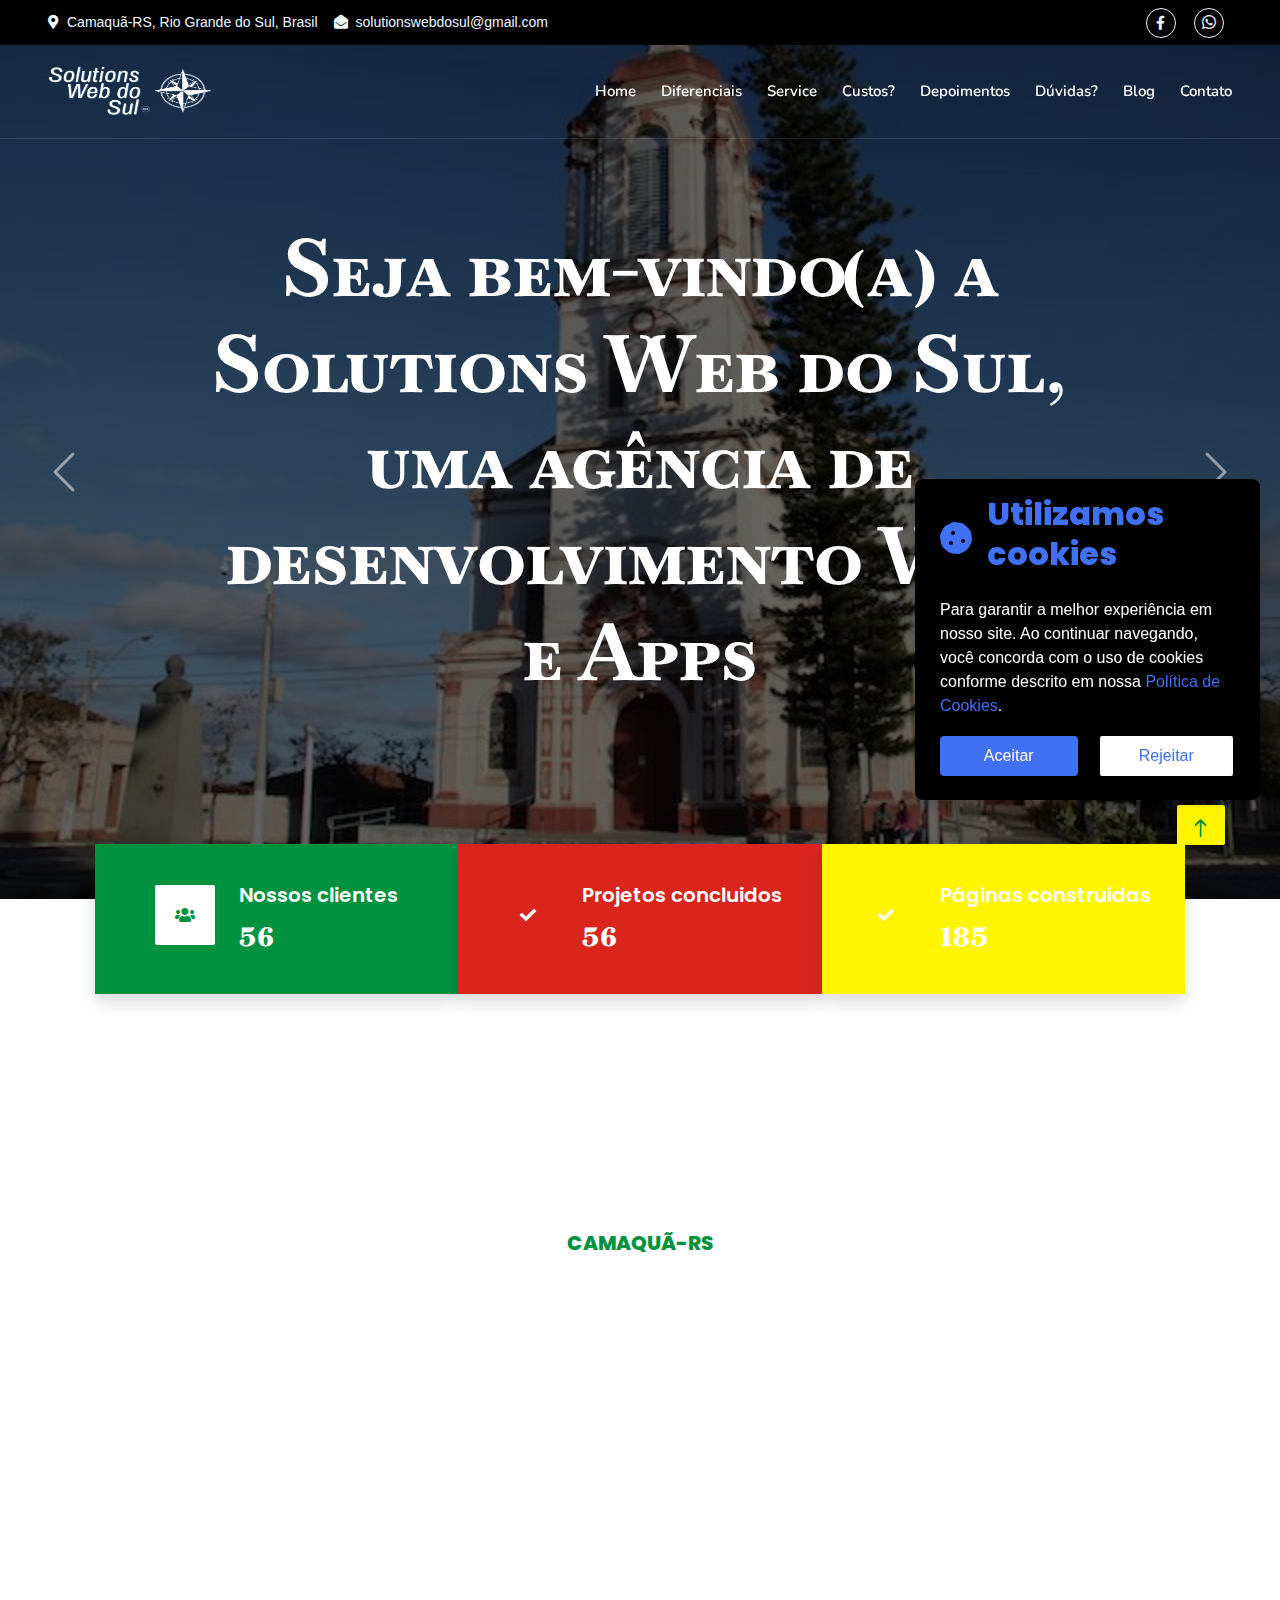
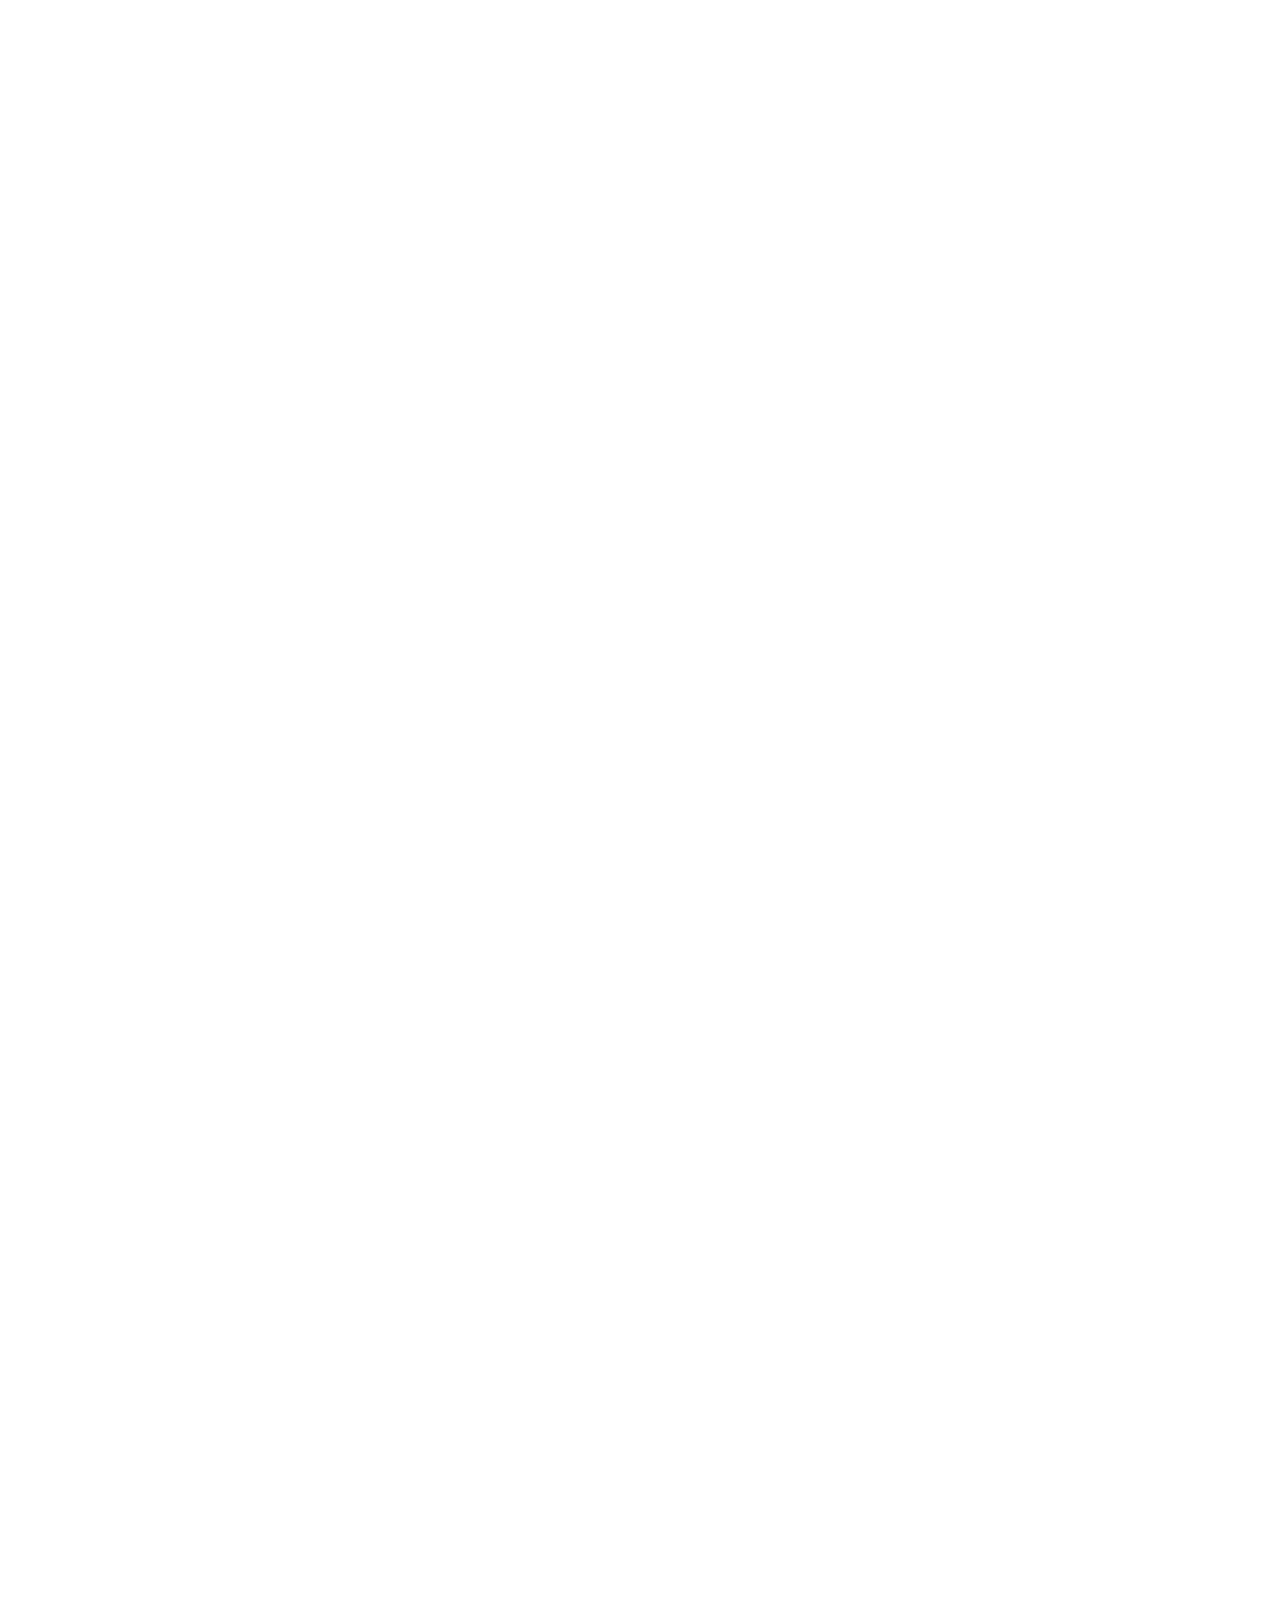
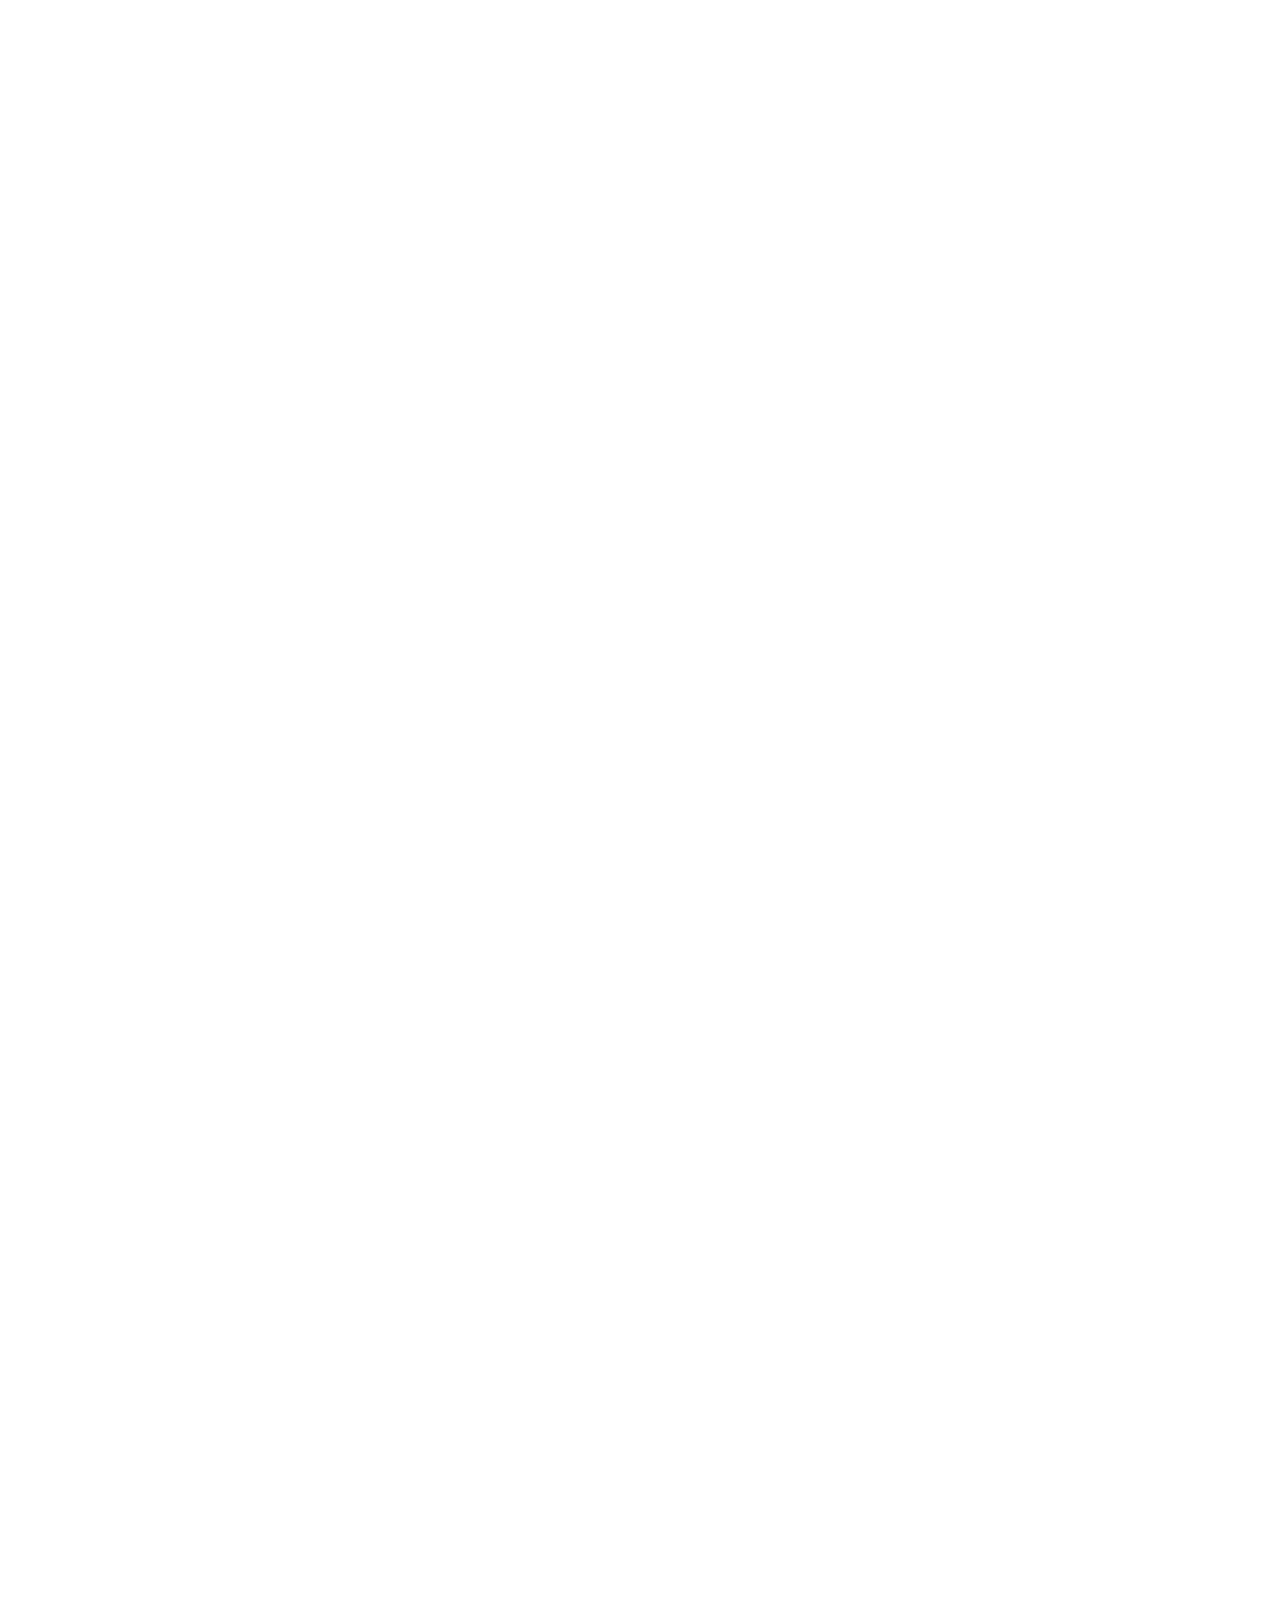
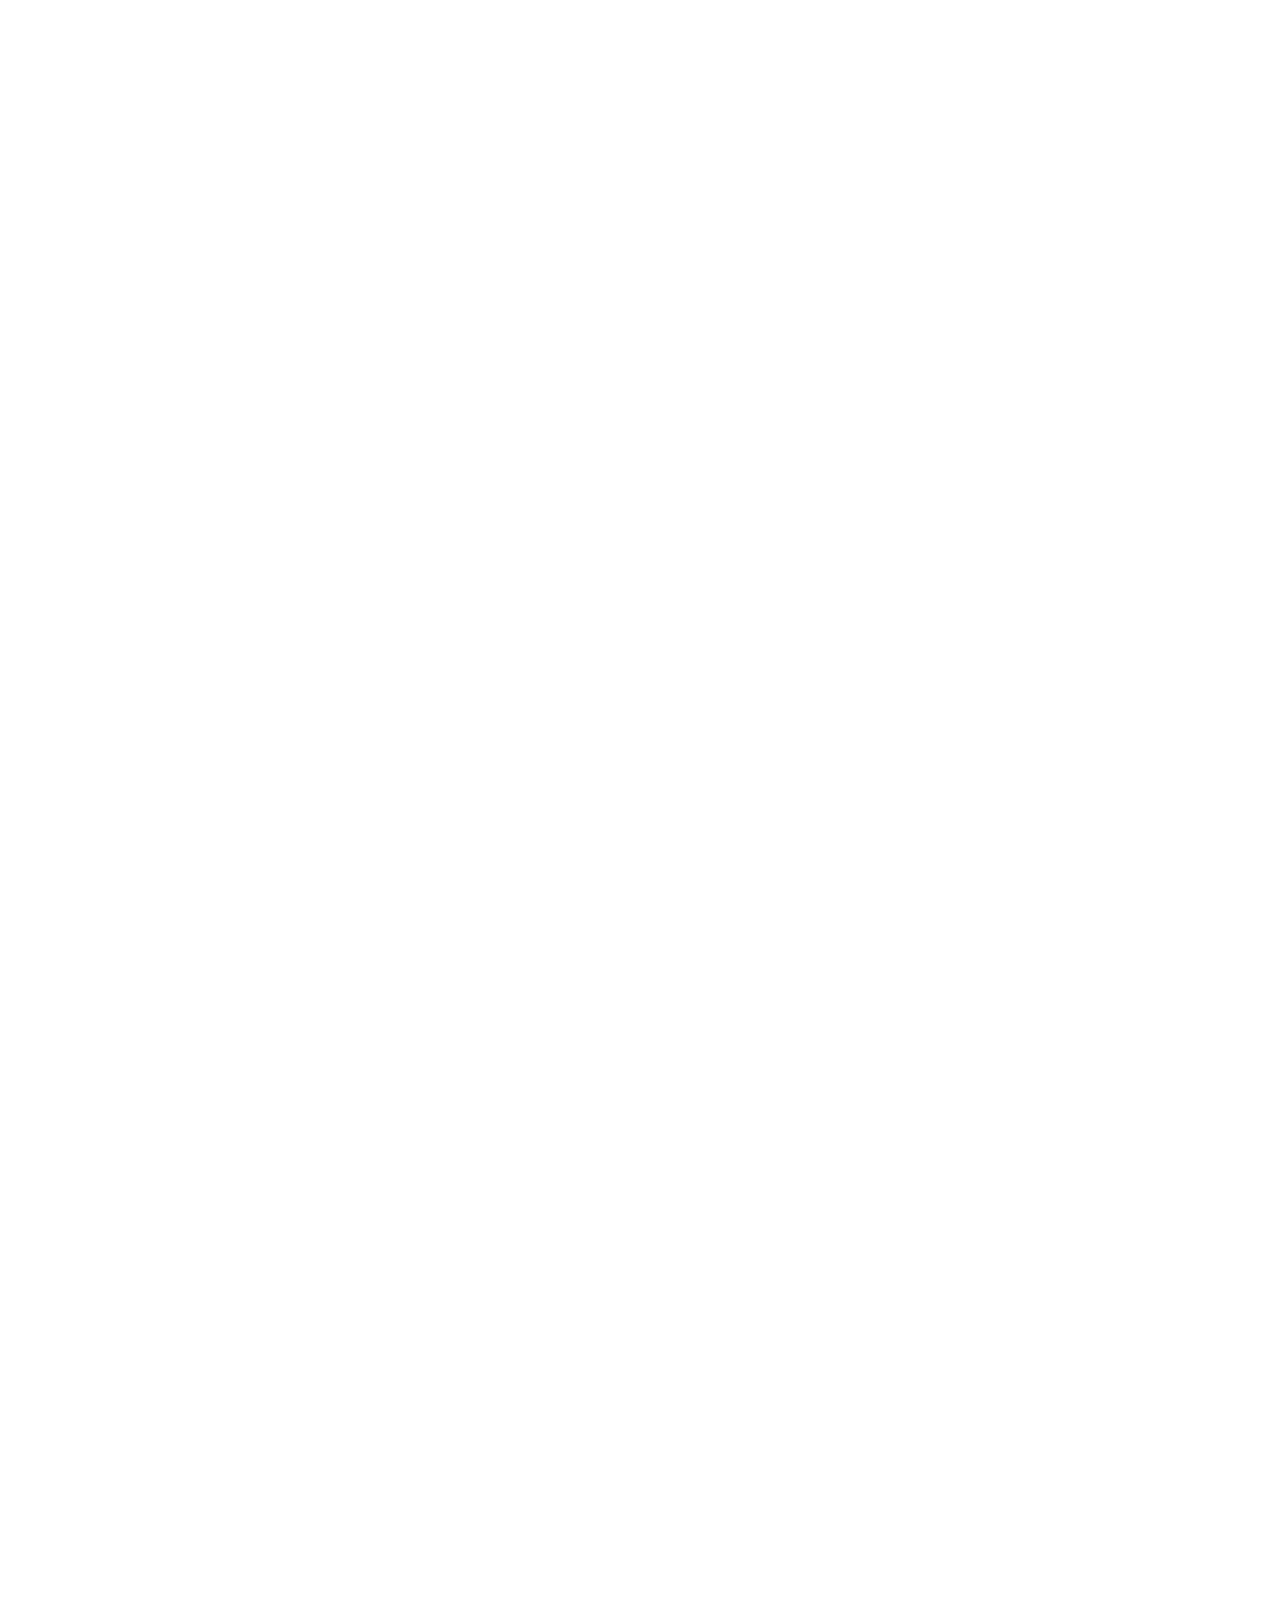
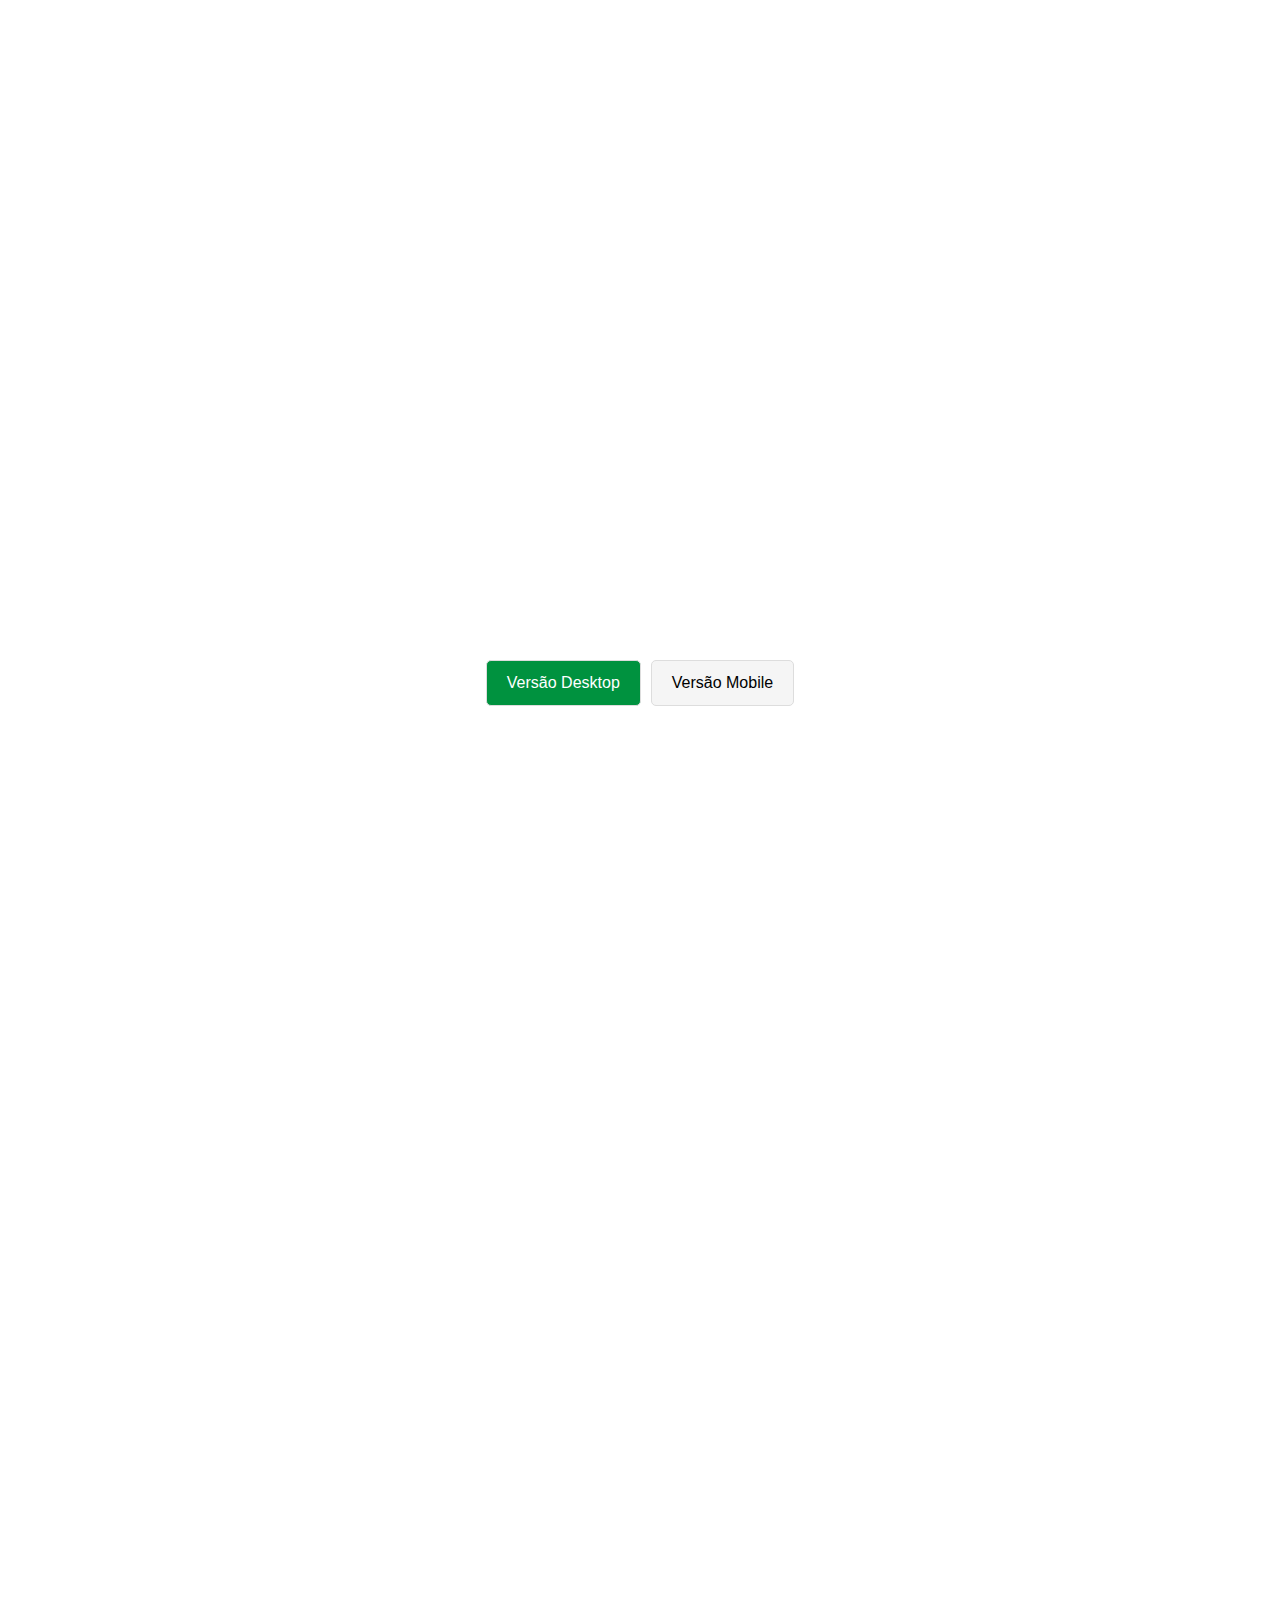
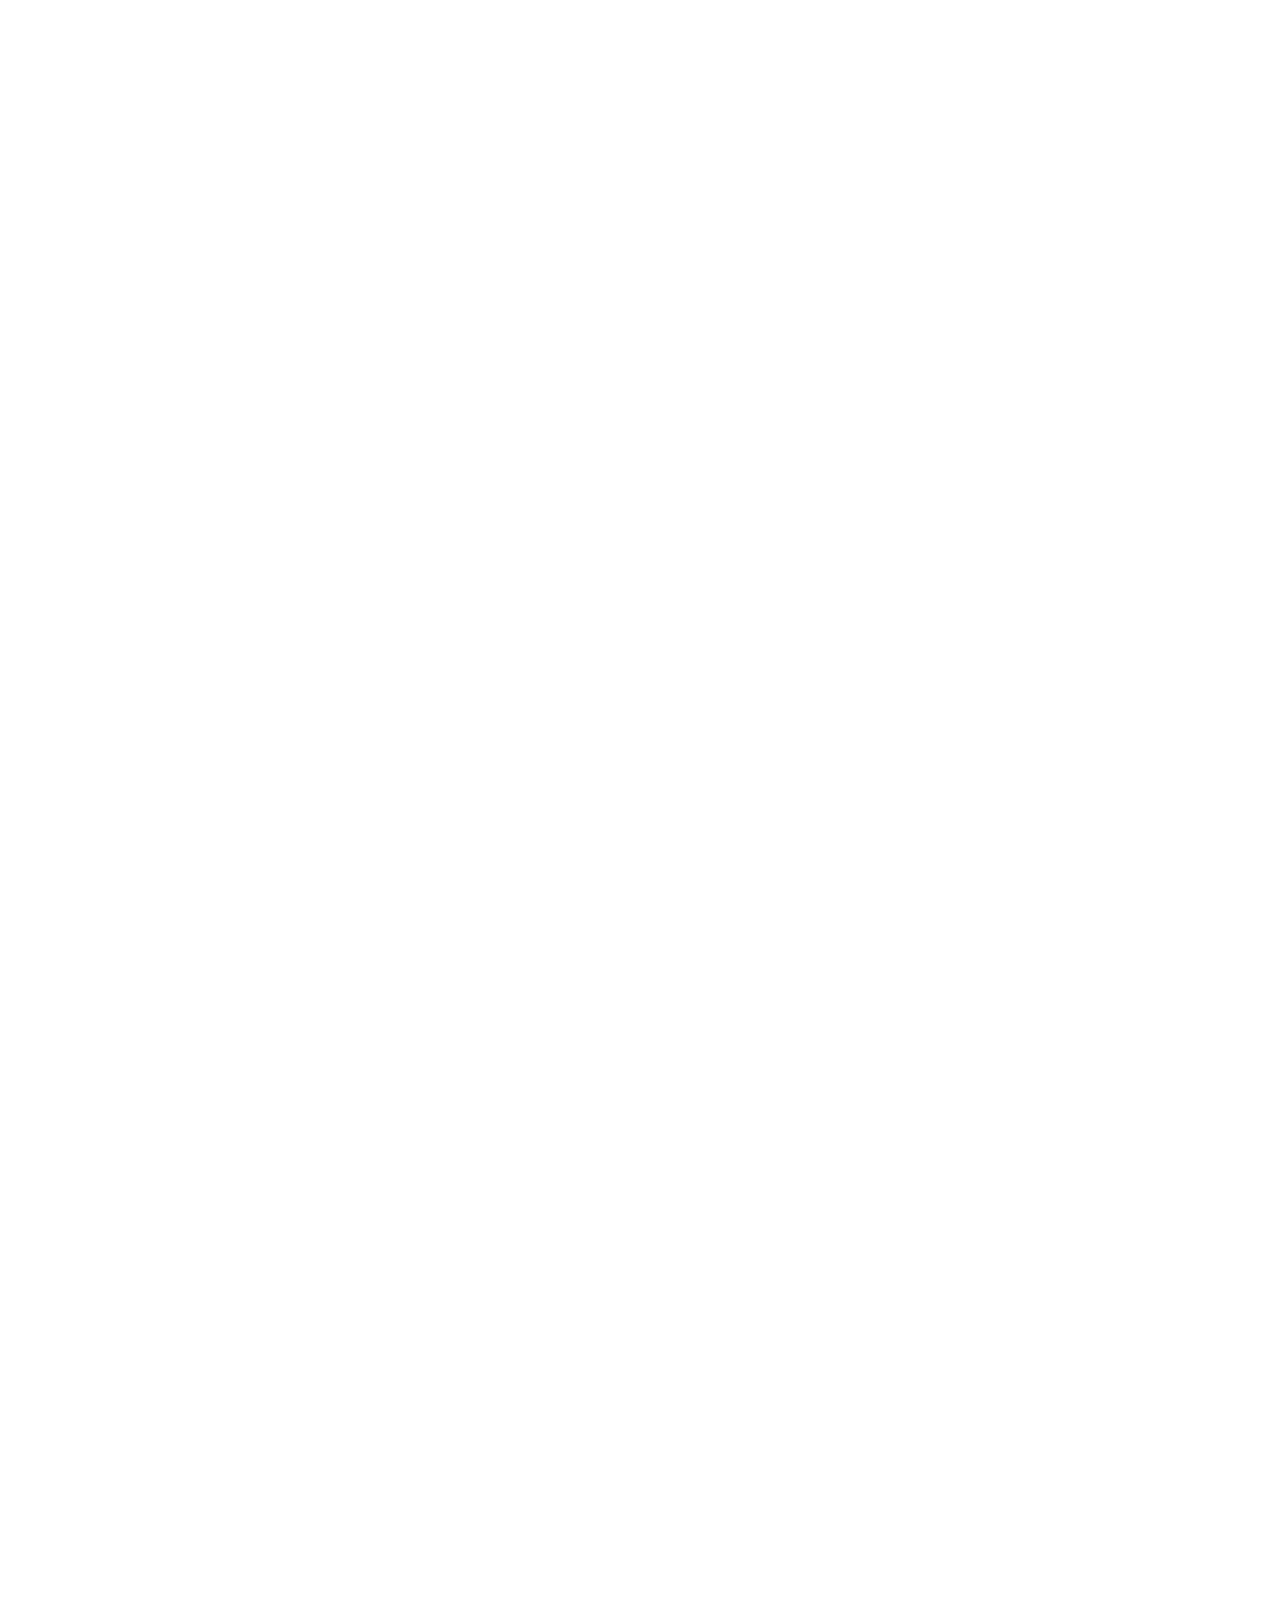
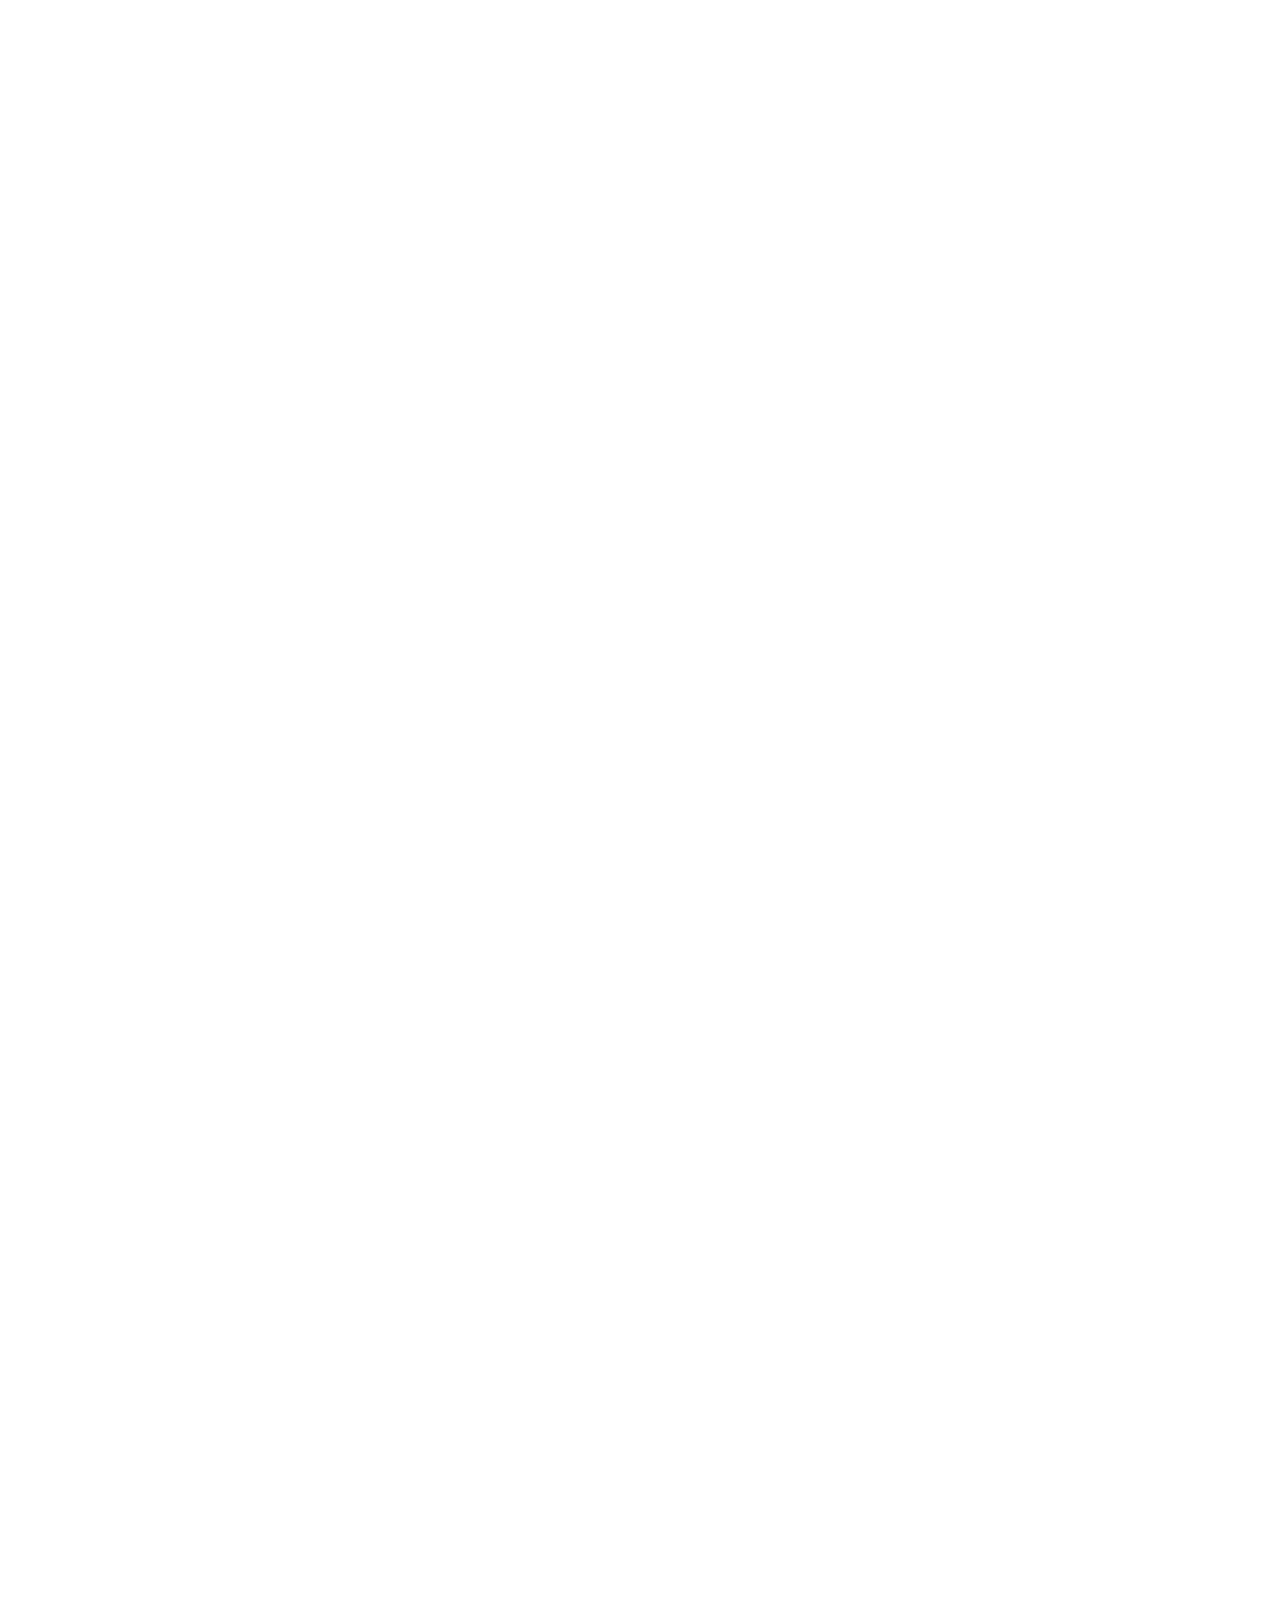
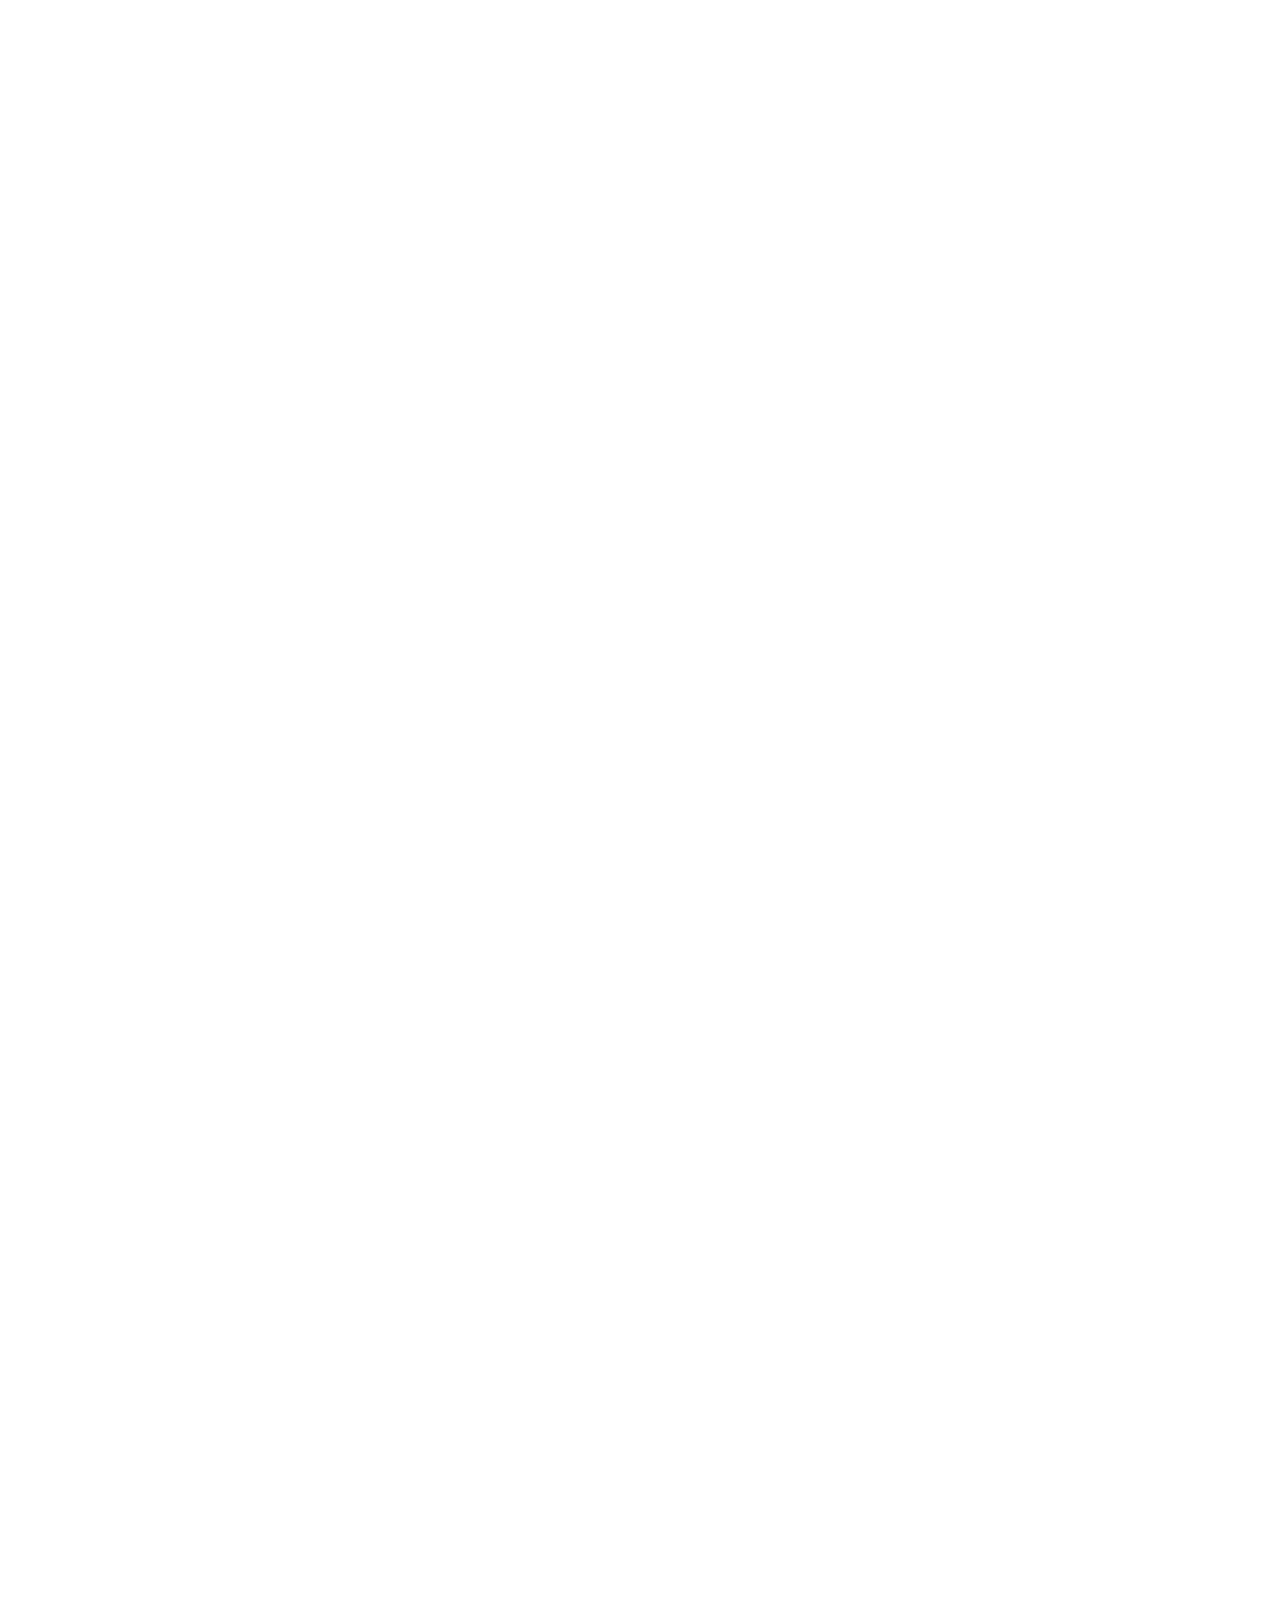
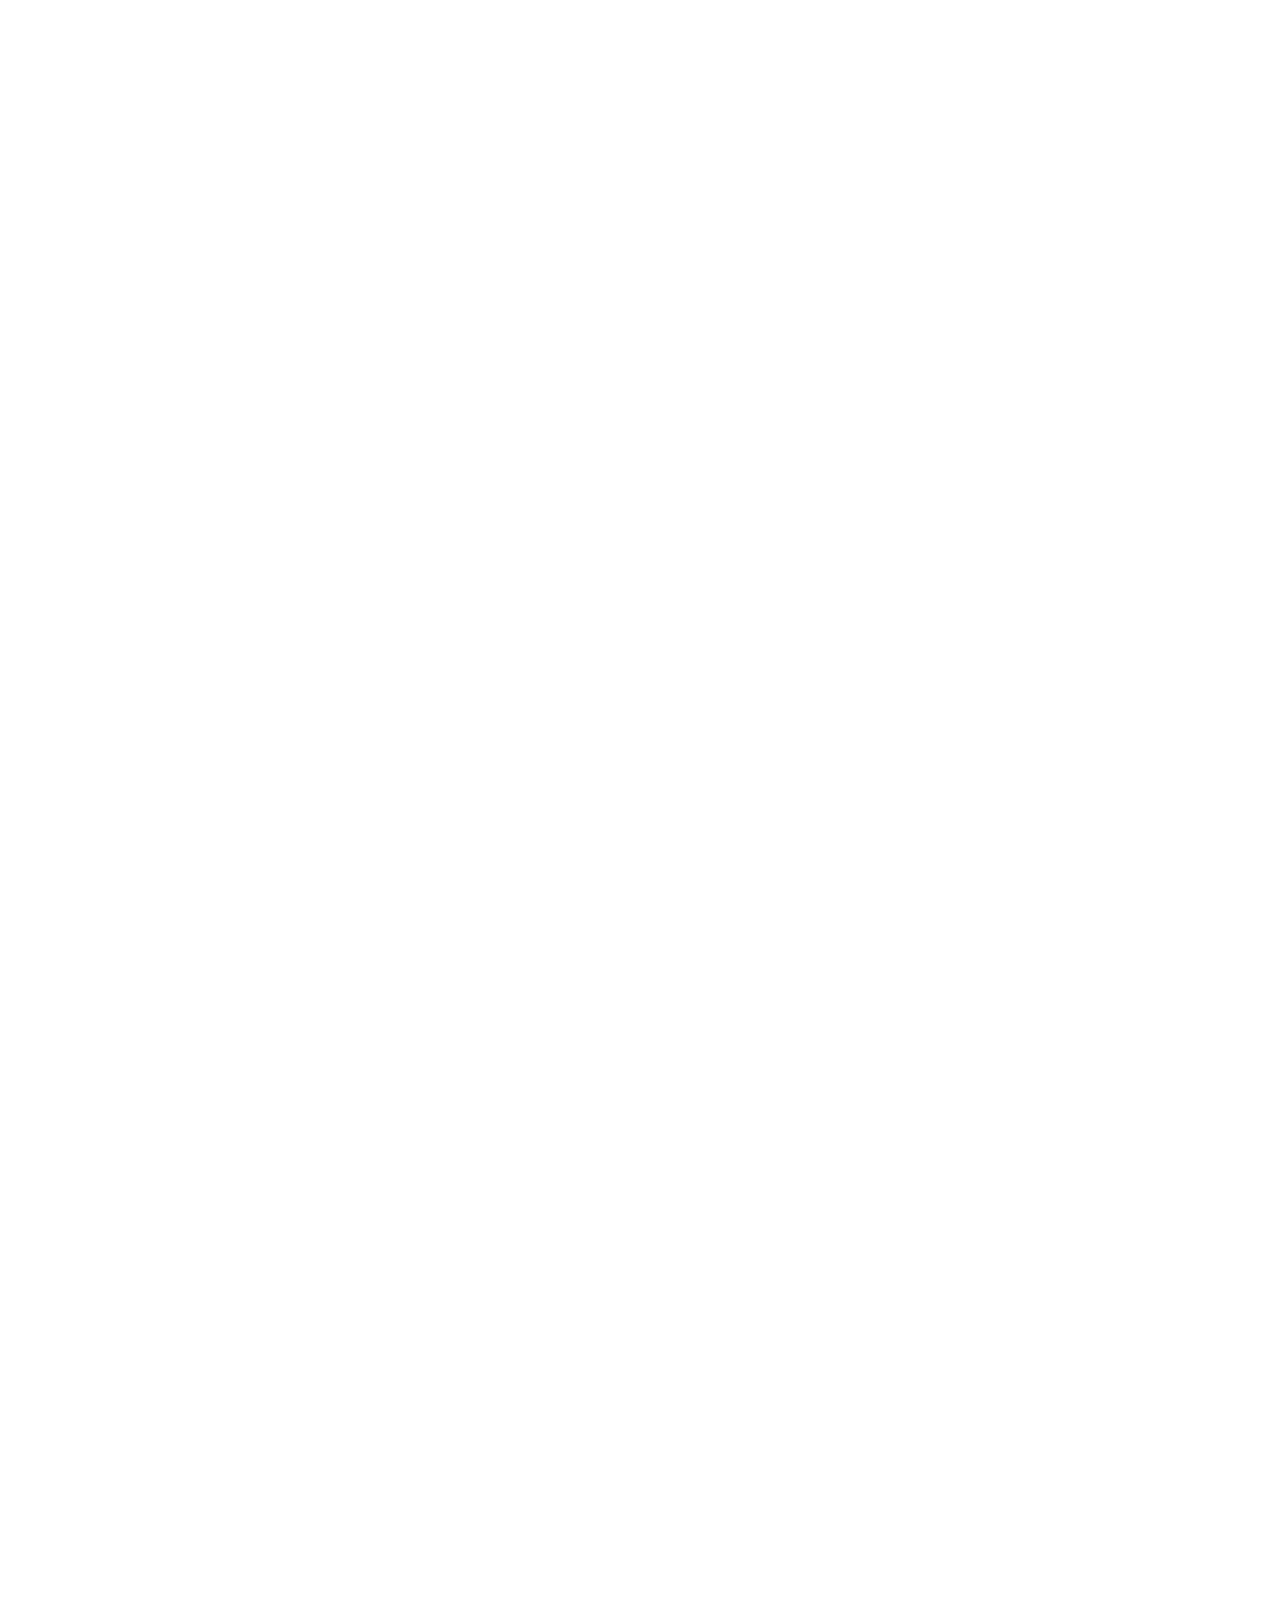
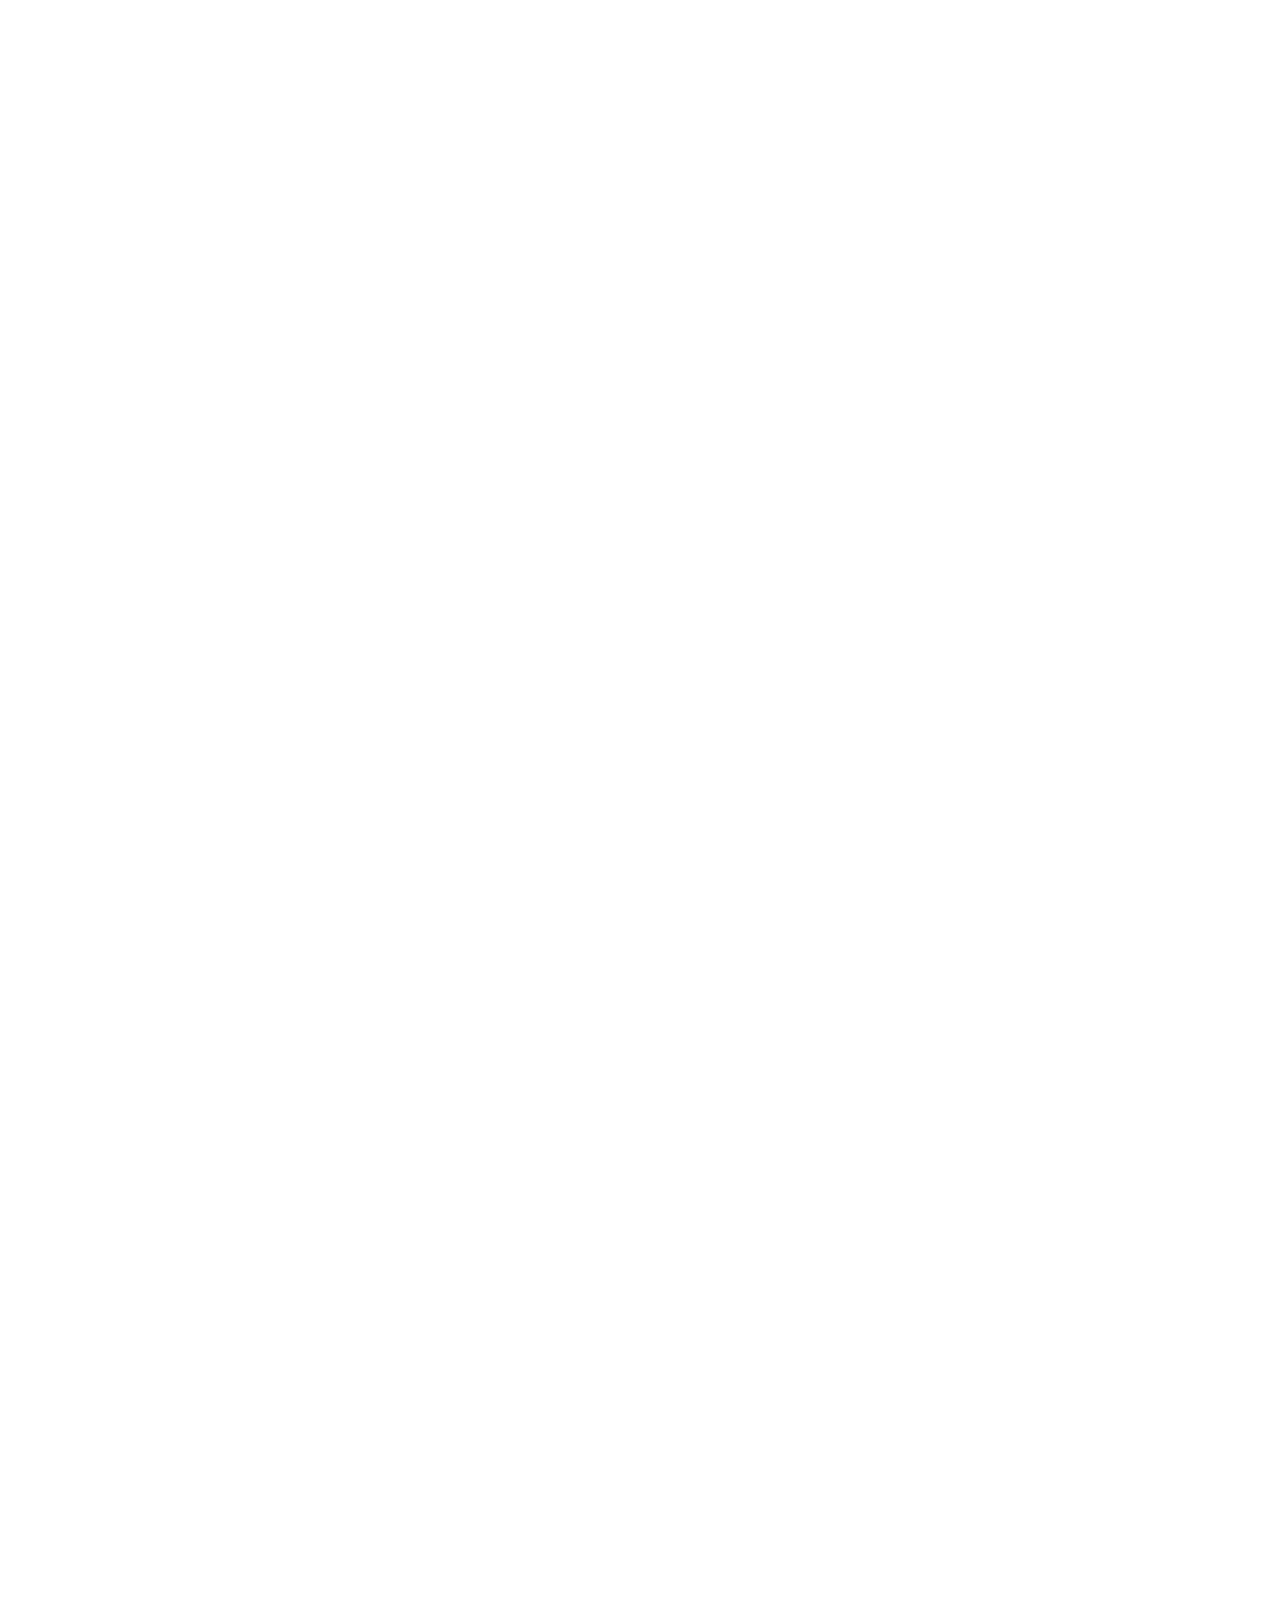
==== commit 49366426: "update" ====
--- a/index.html
+++ b/index.html
@@ -39,7 +39,248 @@
 <style>
 .button-container{display:flex;flex-wrap:wrap;justify-content:center;gap:10px}.category-button{padding:10px 20px;margin:5px;cursor:pointer;background-color:#f5f5f5;border:1px solid #ddd;border-radius:5px;transition:.3s;color:#000}.category-button:hover{background-color:#da251d}
 
-
+.testimonial-item {
+    background: #fff !important;
+    box-shadow: 0 0 30px #ddd;
+}
+
+.testimonial-item {
+    display: flex;
+    flex-direction: column;
+    justify-content: center;
+    align-items: center;
+    min-height: 400px;
+    margin: 20px;
+    background: rgba(255, 255, 255, .8);
+    border-radius: 10px;
+    box-shadow: 0 0 30px rgba(0, 0, 0, .1);
+}
+
+.testimonial-item img {
+    margin-bottom: 20px;
+}
+
+.testimonial-item h4 {
+    margin-bottom: 10px;
+    color: #28a745;
+}
+
+.testimonial-item small {
+    margin-bottom: 20px;
+    color: #ffc107;
+}
+
+.testimonial-item p {
+    color: #000;
+    text-align: center;
+    line-height: 1.5;
+}
+
+
+#id-container {
+    margin: 0 auto;
+    text-align: center;
+}
+
+.section-title {
+    color: #333;
+    font-size: 2em;
+    margin-bottom: 20px;
+}
+
+.button-container,
+.view-toggle {
+    margin-bottom: 20px;
+    display: flex;
+    justify-content: center;
+    flex-wrap: wrap;
+}
+
+.category-button,
+.view-toggle button {
+    padding: 10px 20px;
+    margin: 5px;
+    cursor: pointer;
+    background-color: #f5f5f5;
+    border: 1px solid #ddd;
+    border-radius: 5px;
+    transition: 0.3s;
+    color: black;
+}
+
+.category-button.active,
+.view-toggle button.active {
+    background-color: #00923f;
+    color: white;
+}
+
+.model-container {
+    display: flex;
+    flex-wrap: wrap;
+    justify-content: space-around;
+}
+
+.model-item {
+    width: calc(50% - 20px); /* Ajuste conforme necessário */
+    margin: 10px;
+    background-color: #fff;
+    border: 1px solid #ddd;
+    border-radius: 5px;
+    box-shadow: 0 2px 4px rgba(0, 0, 0, 0.1);
+    transition: transform 0.3s;
+    position: relative;
+    overflow: hidden; /* Para esconder qualquer conteúdo que ultrapasse a div */
+}
+
+.model-item:hover {
+    transform: scale(1.05);
+}
+
+.model-item .desktop-view {
+    position: relative;
+    height: auto; /* Altura fixa para a div do modelo */
+    display: flex;
+    flex-direction: column;
+    justify-content: space-between; /* Para alinhar os itens verticalmente */
+    padding: 10px;
+}
+
+.model-item .desktop-view .image-wrapper {
+    flex: 1; /* A imagem ocupa todo o espaço disponível */
+    position: relative;
+    overflow: hidden; /* Para evitar que a imagem ultrapasse os limites */
+}
+
+.model-item .desktop-view img {
+    width: 100%; /* A imagem cobre toda a largura da div */
+    height: auto; /* Para manter a proporção da imagem */
+    max-height: 300px; /* Altura máxima para garantir que a imagem não ultrapasse a div */
+    object-fit: cover; /* Ajusta a imagem para cobrir toda a área */
+}
+
+.model-item .desktop-view .text-wrapper {
+    padding: 10px;
+    background-color: #fff; /* Fundo branco para o texto */
+}
+
+.model-item .desktop-view p {
+    font-size: 1.2em;
+    margin-bottom: 10px;
+    color: #333;
+}
+
+.model-item .desktop-view .view-full-site {
+    display: inline-block;
+    padding: 10px 15px;
+    background-color: #00923f;
+    color: #fff;
+    text-decoration: none;
+    border-radius: 5px;
+    transition: background-color 0.3s;
+}
+
+.model-item .desktop-view .view-full-site:hover {
+    background-color: #007f36;
+}
+
+.model-item iframe {
+    display: block;
+    border: 0;
+    width: 100%;
+    height: 800px;
+}
+
+.model-item video {
+    display: block;
+    width: 100%;
+    height: 300px; /* Altura inicial dos vídeos */
+    border: 0;
+}
+
+@media (max-width: 768px) {
+    .model-item {
+        width: calc(100% - 20px);
+    }
+
+    .model-item video {
+        height: auto; /* Ajuste para altura automática em telas menores */
+    }
+}
+
+@media screen and (max-width: 768px) {
+    .carousel-container {
+        margin-top: -30px;
+        margin-right: auto;
+        margin-bottom: -30px;
+        margin-left: auto;
+        padding: 20px;
+        position: relative;
+}
+
+.model-item-2 {
+    text-align: center;
+    padding: 20px;
+}
+
+.model-item-2 p {
+    color: black;
+    margin-top: 10px;
+}
+
+.model-item-2 img {
+    max-width: 100%;
+    height: auto;
+    border-radius: 5px;
+}
+
+.model-item-2 a:hover {
+    text-decoration: none;
+    background-color: #da251d;
+    color: white;
+}
+
+.view-full-site {
+    display: inline-block;
+    padding: 10px 15px;
+    background-color: #00923f;
+    color: #fff;
+    text-decoration: none;
+    border-radius: 5px;
+    transition: background-color 0.3s;
+}
+
+.model-item .desktop-view .view-full-site:hover {
+    background-color: #007f36;
+}
+
+
+
+.slick-prev, .slick-next {
+    position: absolute;
+    top: 40%;
+    transform: translateY(-50%);
+    z-index: 3456;
+    font-size: 1.5em;
+    cursor: pointer;
+    padding: 10px;
+    border: none;
+    border-radius: 50%;
+}
+
+.slick-prev {
+    left: 40px;
+}
+
+.slick-next {
+    right: 60px;
+}
+}
+
+@media screen and (min-width: 769px) {
+    .divs-full-site-mobile{
+        display: none;
+    }
+}
 </style>
 </head>
 <body>
@@ -475,39 +716,42 @@
 </section>
 <section>
     <div class="container" id="id-container">
-      <h1 class="mb-0 wow fadeInUp" data-wow-delay="0.1s" style="color: black; text-align: center;">Modelos de Sites</h1>
-      <div class="button-container wow fadeInUp" data-wow-delay="0.1s">
-        <button class="category-button" data-category="all">Todos</button>
-        <button class="category-button" data-category="restaurant">Restaurante</button>
-        <button class="category-button" data-category="barber">Barbearia</button>
-        <button class="category-button" data-category="logistic">Logística</button>
-        <button class="category-button" data-category="dentist">Dentista</button>
-        <button class="category-button" data-category="mercad">Mercado</button>
-        <button class="category-button" data-category="supermercad">Supermercado</button>
-        <button class="category-button" data-category="photo">Fotografia</button>
-        <button class="category-button" data-category="carp">Carpintaria</button>
-      </div>
-      <div class="view-toggle">
-        <button id="desktop-view" class="active">Versão Desktop</button>
-        <button id="mobile-view">Versão Mobile</button>
-      </div>
-      <div class="model-container">
-        <!-- Modelo de Restaurante -->
-        <div class="model-item wow fadeInUp" data-wow-delay="0.3s" data-category="restaurant">
-          <div class="desktop-view">
-            <img src="Modelos/Capa/REST.PNG" width="500" height="300" alt="Modelo de Restaurante">
-            <p>Modelo de Restaurante</p>
-            <a href="Modelos/Restaurantly/index.html" class="view-full-site">Ver Site Completo</a>
-          </div>
-          <iframe class="model-iframe" src="Modelos/Restaurantly/index.html" frameborder="0"></iframe>
-          <video id="video-restaurant" class="model-video" controls>
-            <source src="Vídeos/restaurante.mp4" type="video/mp4">
-          </video>
+        <h1 class="mb-0 wow fadeInUp" data-wow-delay="0.1s" style="color: black; text-align: center;">Modelos de Sites</h1>
+        <div class="button-container wow fadeInUp" data-wow-delay="0.1s">
+            <button class="category-button" data-category="all">Todos</button>
+            <button class="category-button" data-category="restaurant">Restaurante</button>
+            <button class="category-button" data-category="barber">Barbearia</button>
+            <button class="category-button" data-category="logistic">Logística</button>
+            <button class="category-button" data-category="dentist">Dentista</button>
+            <button class="category-button" data-category="mercad">Mercado</button>
+            <button class="category-button" data-category="supermercad">Supermercado</button>
+            <button class="category-button" data-category="photo">Fotografia</button>
+            <button class="category-button" data-category="carp">Carpintaria</button>
         </div>
+        <div class="view-toggle">
+            <button id="desktop-view" class="active">Versão Desktop</button>
+            <button id="mobile-view">Versão Mobile</button>
+        </div>
+        <div class="model-container">
+            <div class="model-item wow fadeInUp" data-wow-delay="0.3s" data-category="restaurant">
+                <div class="desktop-view">
+                    <div class="image-wrapper">
+                        <img src="Modelos/Capa/REST.PNG" alt="Modelo de Restaurante">
+                    </div>
+                    <div class="text-wrapper">
+                        <p>Modelo de Restaurante</p>
+                        <a href="Modelos/Restaurantly/index.html" class="view-full-site">Ver Site Completo</a>
+                    </div>
+                </div>
+                <iframe class="model-iframe" src="Modelos/Restaurantly/index.html" frameborder="0"></iframe>
+                <video class="model-video" controls>
+                    <source src="Vídeos/restaurante.mp4" type="video/mp4">
+                </video>
+            </div>
         <!-- Modelo de Barbearia -->
         <div class="model-item wow fadeInUp" data-wow-delay="0.3s" data-category="barber">
           <div class="desktop-view">
-            <img src="Modelos/Capa/BRB.PNG" width="500" height="300" alt="Modelo de Barbearia">
+            <img src="Modelos/Capa/BRB.PNG" alt="Modelo de Barbearia">
             <p>Modelo de Barbearia</p>
             <a href="Modelos/Barbearia/index.html" class="view-full-site">Ver Site Completo</a>
           </div>
@@ -515,12 +759,11 @@
           <video id="video-barber" class="model-video" controls>
             <source src="Vídeos/barbearia.mp4" type="video/mp4">
           </video>
-          <!-- <button class="fullscreen-button" data-video="video-barber">Tela Cheia</button> -->
         </div>
         <!-- Modelo de Logística -->
         <div class="model-item wow fadeInUp" data-wow-delay="0.3s" data-category="logistic">
           <div class="desktop-view">
-            <img src="Modelos/Capa/LE.PNG" width="500" height="300" alt="Modelo de Logística">
+            <img src="Modelos/Capa/LE.PNG"  alt="Modelo de Logística">
             <p>Modelo de Logística</p>
             <a href="Modelos/Logistic Express/index.html" class="view-full-site">Ver Site Completo</a>
           </div>
@@ -528,12 +771,11 @@
           <video id="video-logistic" class="model-video" controls>
             <source src="Vídeos/logistic.mp4" type="video/mp4">
           </video>
-          <!-- <button class="fullscreen-button" data-video="video-logistic">Tela Cheia</button> -->
         </div>
         <!-- Modelo de Odontologia -->
         <div class="model-item wow fadeInUp" data-wow-delay="0.3s" data-category="dentist">
           <div class="desktop-view">
-            <img src="Modelos/Capa/DENT.PNG" width="500" height="300" alt="Modelo de Odontologia">
+            <img src="Modelos/Capa/DENT.PNG"  alt="Modelo de Odontologia">
             <p>Modelo de Odontologia</p>
             <a href="Modelos/Dentcare/index.html" class="view-full-site">Ver Site Completo</a>
           </div>
@@ -541,12 +783,11 @@
           <video id="video-dentist" class="model-video" controls>
             <source src="Vídeos/dentista.mp4" type="video/mp4">
           </video>
-          <!-- <button class="fullscreen-button" data-video="video-dentist">Tela Cheia</button> -->
         </div>
         <!-- Modelo de Mercado -->
         <div class="model-item wow fadeInUp" data-wow-delay="0.3s" data-category="mercad">
           <div class="desktop-view">
-            <img src="Modelos/Capa/Mercado.PNG" width="500" height="300" alt="Modelo de Mercado">
+            <img src="Modelos/Capa/Mercado.PNG"  alt="Modelo de Mercado">
             <p>Modelo de Mercado</p>
             <a href="Modelos/Fruitkha/index.html" class="view-full-site">Ver Site Completo</a>
           </div>
@@ -554,12 +795,11 @@
           <video id="video-mercad" class="model-video" controls>
             <source src="Vídeos/mercado.mp4" type="video/mp4">
           </video>
-          <!-- <button class="fullscreen-button" data-video="video-mercad">Tela Cheia</button> -->
         </div>
         <!-- Modelo de Supermercado -->
         <div class="model-item wow fadeInUp" data-wow-delay="0.3s" data-category="supermercad">
           <div class="desktop-view">
-            <img src="Modelos/Capa/Supermercado.PNG" width="500" height="300" alt="Modelo de Supermercado">
+            <img src="Modelos/Capa/Supermercado.PNG"  alt="Modelo de Supermercado">
             <p>Modelo de Supermercado</p>
             <a href="Modelos/Biolife/index.html" class="view-full-site">Ver Site Completo</a>
           </div>
@@ -567,12 +807,11 @@
           <video id="video-supermercad" class="model-video" controls>
             <source src="Vídeos/supermercado.mp4" type="video/mp4">
           </video>
-          <!-- <button class="fullscreen-button" data-video="video-supermercad">Tela Cheia</button> -->
         </div>
         <!-- Modelo de Estúdio de Fotografia -->
         <div class="model-item wow fadeInUp" data-wow-delay="0.3s" data-category="photo">
           <div class="desktop-view">
-            <img src="Modelos/Capa/PHOTO.PNG" width="500" height="300" alt="Modelo de Estúdio de Fotografia">
+            <img src="Modelos/Capa/PHOTO.PNG"  alt="Modelo de Fotografia">
             <p>Modelo de Estúdio de Fotografia</p>
             <a href="Modelos/Phozogy-Master/index.html" class="view-full-site">Ver Site Completo</a>
           </div>
@@ -580,12 +819,11 @@
           <video id="video-photo" class="model-video" controls>
             <source src="Vídeos/photo.mp4" type="video/mp4">
           </video>
-          <!-- <button class="fullscreen-button" data-video="video-photo">Tela Cheia</button> -->
         </div>
         <!-- Modelo de Carpintaria -->
         <div class="model-item wow fadeInUp" data-wow-delay="0.3s" data-category="carp">
           <div class="desktop-view">
-            <img src="Modelos/Capa/CAP.PNG" width="500" height="300" alt="Modelo de Carpintaria">
+            <img src="Modelos/Capa/CAP.PNG"  alt="Modelo de Carpintaria">
             <p>Modelo de Carpintaria</p>
             <a href="Modelos/Madeira/index.html" class="view-full-site">Ver Site Completo</a>
           </div>
@@ -593,12 +831,56 @@
           <video id="video-carp" class="model-video" controls>
             <source src="Vídeos/carpint.mp4" type="video/mp4">
           </video>
-          <!-- <button class="fullscreen-button" data-video="video-carp">Tela Cheia</button> -->
         </div>
       </div>
     </div>
-  </section>
-
+    <div class="divs-full-site-mobile">
+        <p style="text-align: center; color: black;">Deslize o dedo sobre as imagens para vizualizar o próximo slide ou toque em um dos botôes</p>
+        <div class="carousel-container">
+            <div class="model-item-2">
+                <img src="Modelos/Capa/REST.PNG" alt="Modelo de Restaurante">
+                <p>Modelo de Restaurante</p>
+                <a href="Modelos/Restaurantly/index.html" class="view-full-site">Ver Site Completo</a>
+            </div>
+            <div class="model-item-2">
+                <img src="Modelos/Capa/BRB.PNG" alt="Modelo de Barbearia">
+                <p>Modelo de Barbearia</p>
+                <a href="Modelos/Barbearia/index.html" class="view-full-site">Ver Site Completo</a>
+            </div>
+            <div class="model-item-2">
+                <img src="Modelos/Capa/LE.PNG" alt="Modelo de Logística">
+                <p>Modelo de Logística</p>
+                <a href="Modelos/Logistic Express/index.html" class="view-full-site">Ver Site Completo</a>
+            </div>
+            <div class="model-item-2">
+                <img src="Modelos/Capa/DENT.PNG" alt="Modelo de Odontologia">
+                <p>Modelo de Odontologia</p>
+                <a href="Modelos/Dentcare/index.html" class="view-full-site">Ver Site Completo</a>
+            </div>
+            <div class="model-item-2">
+                <img src="Modelos/Capa/Mercado.PNG" alt="Modelo de Mercado">
+                <p>Modelo de Mercado</p>
+                <a href="Modelos/Fruitkha/index.html" class="view-full-site">Ver Site Completo</a>
+            </div>
+            <div class="model-item-2">
+                <img src="Modelos/Capa/Supermercado.PNG" alt="Modelo de Supermercado">
+                <p>Modelo de Supermercado</p>
+                <a href="Modelos/Biolife/index.html" class="view-full-site">Ver Site Completo</a>
+            </div>
+            <div class="model-item-2">
+                <img src="Modelos/Capa/PHOTO.PNG" alt="Modelo de Fotografia">
+                <p>Modelo de Estúdio de Fotografia</p>
+                <a href="Modelos/Phozogy-Master/index.html" class="view-full-site">Ver Site Completo</a>
+            </div>
+            <div class="model-item-2">
+                <img src="Modelos/Capa/CAP.PNG" alt="Modelo de Carpintaria">
+                <p>Modelo de Carpintaria</p>
+                <a href="Modelos/Madeira/index.html" class="view-full-site">Ver Site Completo</a>
+            </div>
+        </div>
+    </div>
+    
+</section>
 <section id=custo>
 <div id=empresa>
 <section class=section>
@@ -1178,21 +1460,39 @@
 <script src="js/main.js"></script>
 <script src="js/index.js"></script>
 <script>
-    document.querySelectorAll('.fullscreen-button').forEach(button => {
-      button.addEventListener('click', function() {
-        const videoId = this.getAttribute('data-video');
-        const videoElement = document.getElementById(videoId);
-        if (videoElement.requestFullscreen) {
-          videoElement.requestFullscreen();
-        } else if (videoElement.mozRequestFullScreen) { // Firefox
-          videoElement.mozRequestFullScreen();
-        } else if (videoElement.webkitRequestFullscreen) { // Chrome, Safari and Opera
-          videoElement.webkitRequestFullscreen();
-        } else if (videoElement.msRequestFullscreen) { // IE/Edge
-          videoElement.msRequestFullscreen();
+    document.querySelectorAll('.model-item-2 video').forEach(video => {
+      video.addEventListener('click', function() {
+        if (video.requestFullscreen) {
+          video.requestFullscreen();
+        } else if (video.mozRequestFullScreen) { // Firefox
+          video.mozRequestFullScreen();
+        } else if (video.webkitRequestFullscreen) { // Chrome, Safari and Opera
+          video.webkitRequestFullscreen();
+        } else if (video.msRequestFullscreen) { // IE/Edge
+          video.msRequestFullscreen();
         }
       });
     });
+
+    $(document).ready(function(){
+        $('.carousel-container').slick({
+            slidesToShow: 1,
+            slidesToScroll: 1,
+            arrows: true,
+            prevArrow: '<button type="button" class="slick-prev">&#8249;</button>',
+            nextArrow: '<button type="button" class="slick-next">&#8250;</button>',
+            responsive: [
+                {
+                    breakpoint: 768,
+                    settings: {
+                        slidesToShow: 1,
+                        slidesToScroll: 1
+                    }
+                }
+            ]
+        });
+    });
+
 
 const functionalities={site_institucional:[{id:"seo-optimization",label:"Otimização SEO",value:300},{id:"contact-form",label:"Formulário de Contato",value:100}],ecommerce:[{id:"payment-gateway",label:"Integração com Gateway de Pagamento",value:500},{id:"product-management",label:"Gerenciamento de Produtos",value:400}],blog:[{id:"comment-system",label:"Sistema de Comentários",value:200},{id:"content-scheduling",label:"Agendamento de Conteúdo",value:150}],app_mobile:[{id:"push-notifications",label:"Notificações Push",value:300},{id:"in-app-purchases",label:"Compras In-App",value:400}]};function updateFunctionalities(){const e=document.getElementById("project-type").value,t=document.getElementById("additional-features");t.innerHTML="",functionalities[e].forEach(e=>{const a=document.createElement("div");a.classList.add("form-check"),a.innerHTML=`<input type="checkbox" class="form-check-input" id="${e.id}" value="${e.value}"><label class="form-check-label" for="${e.id}">${e.label}</label>`,t.appendChild(a)})}function animateValue(e,t,a,l,n="",i="",d=1){let c=a-t,r=t,o=a>t?1:-1,m=Math.abs(Math.floor(l/c*d)),u=document.getElementById(e),s=setInterval(function(){r+=o,u.innerHTML=`<span class="green-currency">${n}</span>${r.toLocaleString()}${i}`,r==a&&clearInterval(s)},m)}function calculateBudget(){let e=document.getElementById("project-type").value,t=parseInt(document.getElementById("pages-number").value),a=document.getElementById("design-level").value,l=document.getElementById("maintenance").value,n=document.getElementById("deadline").value,i=0,d=0,c=0;switch(e){case"site_institucional":i=1e3,c=200;break;case"ecommerce":i=3e3,c=300;break;case"blog":i=1500,c=200;break;case"app_mobile":i=5e3,c=500}d+=100*t,functionalities[e].forEach(e=>{document.getElementById(e.id).checked&&(d+=parseInt(document.getElementById(e.id).value))});switch(a){case"intermediate":d+=500;break;case"advanced":d+=1e3}switch(l){case"basic_support":d+=200,c+=100;break;case"full_support":d+=500,c+=200}switch(n){case"fast":d+=1e3;break;case"extended":d-=500}let r=i+d,o=-0;animateValue("result-amount",0,r,2e3,"R$ ","",o),animateValue("monthly-amount",0,c,2e3,"R$ "," por mês",o)}updateFunctionalities();
 </script>
--- a/css/style.css
+++ b/css/style.css
@@ -1 +1 @@
-.orcamento,.popup{display:none;transform:translate(-50%,-50%);left:50%}.btn,.navbar-dark .navbar-nav .nav-link{font-family:Nunito,sans-serif;transition:.5s}#id-container,.container{max-width:1200px;padding:20px}.accordion-1 .card button:hover,.data p a{text-decoration:none}:root{--primary:#06A3DA;--secondary:#34AD54;--light:#EEF9FF;--dark:#091E3E}body{font-family:Roboto,sans-serif;scrollbar-width:thin;scrollbar-color:#888 #f1f1f1}h1,h2,h3,h4,h5{font-weight:400;font-style:normal}h1{font-family:"Baskervville SC",serif}h2,h3,h4,h5{font-family:Wittgenstein,serif;font-optical-sizing:auto}::-webkit-scrollbar{width:12px}::-webkit-scrollbar-track{background:#f1f1f1;border-radius:10px}::-webkit-scrollbar-thumb{background-color:#888;border-radius:10px;border:2px solid #f1f1f1}::-webkit-scrollbar-thumb:hover{background-color:#555}.orcamento{position:fixed;top:50%;background-color:rgba(0,0,0,.178);padding:20px;width:430px;border-radius:10px;box-shadow:0 0 10px rgba(0,0,0,.205);z-index:1000;text-align:center}.orcamento a{border-radius:20px}.orcamento a:hover{background-color:#000;color:#fff}.money-color{color:green;margin-right:5px}.close-btn{position:absolute;font-size:30px;top:10px;right:10px;cursor:pointer;color:#fff;text-shadow:1px 1px 1px #000}.btn{margin:10px}.popup{position:fixed;top:50%;padding:20px;background-color:rgba(0,0,0,.8);color:#fff;border-radius:5px;z-index:9999999}#nav-externo{padding:15px}#p-link{text-decoration:#FFF500}.testimonial-item{min-height:300px}#span-color{color:#c3c300}#text-black{color:#000}.navbar-dark .navbar-nav .nav-link.active,.navbar-dark .navbar-nav .nav-link:hover,.navbar-dark .navbar-toggler,.text-green{color:#00923f}#bloco-static2,.model-item .desktop-view .view-full-site:hover,.text-red{background-color:#da251d}#bloco-static3,.fundo-yellow{background-color:#fff500}.text-yellow{color:#fff500}.fundo-yellow{color:#00923f;text-shadow:0 0 1px #000}#bloco-static1,.spinner{background-color:#00923f}.fundo-yellow:hover{background-color:transparent;border:1px solid #00923f}.margin-top{margin-top:10px}.spinner{width:40px;height:40px;margin:0 auto;-webkit-animation:1.2s ease-in-out infinite sk-rotateplane;animation:1.2s ease-in-out infinite sk-rotateplane}@keyframes sk-rotateplane{0%{transform:perspective(120px) rotateX(0) rotateY(0)}50%{transform:perspective(120px) rotateX(-180.1deg) rotateY(0)}100%{transform:perspective(120px) rotateX(-180deg) rotateY(-179.9deg)}}#spinner{opacity:0;visibility:hidden;transition:opacity .5s ease-out,visibility 0s linear .5s;z-index:99999}#spinner.show{transition:opacity .5s ease-out,visibility linear;visibility:visible;opacity:1}#spinner img{max-width:80%;height:auto}.fw-bold,h1,h2{font-weight:800!important}.fw-semi-bold,h3,h4{font-weight:700!important}.fw-medium,h5,h6{font-weight:600!important}#p-texto,h2,h5{font-weight:700;font-family:Poppins}#p-texto{color:#4d5055;font-size:1rem;line-height:1.375rem}h2{font-size:2rem;line-height:2.5rem}h5{font-size:1.25rem;line-height:1.625rem}.btn{font-weight:600}.btn-primary,.btn-secondary{color:#fff;box-shadow:inset 0 0 0 50px transparent}.btn-primary:hover{box-shadow:inset 0 0 0 0 var(--primary)}.btn-secondary:hover{box-shadow:inset 0 0 0 0 var(--secondary)}.btn-square{width:36px;height:36px}.btn-sm-square{width:30px;height:30px}.btn-lg-square{width:48px;height:40px}.btn-lg-square,.btn-sm-square,.btn-square{padding-left:0;padding-right:0;text-align:center}.navbar-dark .navbar-nav .nav-link{position:relative;margin-left:25px;padding:35px 0;color:#fff;font-size:15px;font-weight:600;outline:0}.sticky-top.navbar-dark .navbar-nav .nav-link{padding:20px 0}#h4-white:hover,.navbar-dark .navbar-brand h1{color:#fff}@media (max-width:991.98px){.navbar{background:#000}.sticky-top.navbar-dark{position:relative;background:#000000cf}.navbar-dark .navbar-nav .nav-link,.navbar-dark .navbar-nav .nav-link.show,.sticky-top.navbar-dark .navbar-nav .nav-link{padding:10px 0}.navbar-dark .navbar-brand h1{color:var(--primary)}}.carousel-caption{top:0;left:0;right:0;bottom:0;background:#00000099;z-index:1}@media (max-width:576px){.carousel-caption h5{font-size:14px;font-weight:500!important}.carousel-caption h1{font-size:30px;font-weight:600!important}}.carousel-control-next,.carousel-control-prev{width:10%}.carousel-control-next-icon,.carousel-control-prev-icon{width:3rem;height:3rem}#img-city{background-size:contain}#monthly-amount,.form-group label,.result p{font-weight:700}.calculator-container h5,.result h3{color:#fb0}.calculator-container{max-width:700px;margin:0 auto;background-color:#fff;border-radius:10px;padding:30px;box-shadow:0 0 20px rgba(0,0,0,.1)}.result{margin-top:20px}.result h3{margin-bottom:10px}.result p{font-size:2rem}#monthly-amount{font-size:1.5rem;}.section-title::before{position:absolute;content:"";width:150px;height:5px;left:0;bottom:0;background-color:#da251d;border-radius:2px}.section-title.text-center::before{left:50%;margin-left:-75px}.section-title.section-title-sm::before{width:90px;height:3px}.section-title::after{position:absolute;content:"";width:6px;height:5px;bottom:0;background:#fff;-webkit-animation:5s linear infinite section-title-run;animation:5s linear infinite section-title-run}.section-title.text-center::after{-webkit-animation:5s linear infinite section-title-run-center;animation:5s linear infinite section-title-run-center}.section-title.section-title-sm::after{width:4px;height:3px;-webkit-animation:5s linear infinite section-title-run-sm;animation:5s linear infinite section-title-run-sm}@-webkit-keyframes section-title-run{0%,100%{left:0}50%{left:145px}}@-webkit-keyframes section-title-run-center{0%,100%{left:50%;margin-left:-75px}50%{left:50%;margin-left:45px}}@-webkit-keyframes section-title-run-sm{0%,100%{left:0}50%{left:85px}}#linha1,.model-container{display:flex;flex-wrap:wrap;justify-content:center}@media screen and (max-width:600px){#blocos-item{width:90%}}#blocos-item:hover{background-color:#da251d;color:#000;transition:background-color .5s;border-radius:20px}#sub-bloco-item{flex:1 1 300px;margin:20px;padding:20px;border-radius:20px;text-align:center;background-color:#fff}#sub-bloco-item:hover,.category-button:hover,.view-toggle button:hover{background-color:#da251d;color:#fff}#sub-bloco-item-icon{font-size:70px}@media (max-width:991px){#linha1{flex-direction:column;align-items:center}#sub-bloco-item{flex-basis:calc(100% - 40px)}}.service-item .service-icon{margin-bottom:30px;width:60px;height:60px;display:flex;align-items:center;justify-content:center;background-color:#00923f;border-radius:2px;transform:rotate(-45deg);transition:transform .3s}.service-item .service-icon i{font-size:40px;transform:rotate(45deg);transition:transform .3s;color:#000}.service-item:hover .service-icon i{transform:rotate(405deg);color:#fff}.service-item:not(:hover) .service-icon i{transform:rotate(45deg)}.service-item a.btn{position:absolute;width:60px;bottom:-48px;left:50%;margin-left:-30px;opacity:0}.service-item:hover a.btn{bottom:-24px;opacity:1}#coluna-blocs{display:flex;flex-direction:column}.container{width:90%;margin:20px auto;border-radius:8px;box-sizing:border-box}#id-container{margin:0 auto;text-align:center}.section-title{color:#333;font-size:2em;margin-bottom:20px}.button-container,.view-toggle{margin-bottom:20px;display:flex;justify-content:center}.category-button,.view-toggle button{padding:10px 20px;margin:5px;cursor:pointer;background-color:#f5f5f5;border:1px solid #ddd;border-radius:5px;transition:.3s}.category-button.active,.view-toggle button.active{background-color:#00923f;color:#fff;border-color:#005324}.model-item{display:none;margin:10px;flex-basis:45%;background-color:#fff;border:1px solid #ddd;border-radius:5px;box-shadow:0 2px 4px rgba(0,0,0,.1);transition:transform .3s}.model-item:hover{transform:scale(1.05)}.model-item .desktop-view p{font-size:1.2em;margin-bottom:10px;color:#333}.model-item .desktop-view .view-full-site{display:inline-block;padding:10px 15px;background-color:#00923f;color:#fff;text-decoration:none;border-radius:5px;transition:background-color .3s}.model-item .desktop-view{display:none;text-align:center;padding:10px}.model-item iframe{box-shadow:0 0 3px #000;padding:10px}.model-item iframe,.model-item video{display:none;border:0;width:100%;height:100%}#desktop-view.active~.model-container .model-item,#desktop-view.active~.model-container .model-item .desktop-view,#mobile-view.active~.model-container .model-item,#mobile-view.active~.model-container .model-item iframe,#mobile-view.active~.model-container .model-item video{display:block}#desktop-view.active~.model-container .model-item video,#mobile-view.active~.model-container .model-item .desktop-view,.back-to-top{display:none}@media (max-width:768px){.model-item .desktop-view,.model-item .model-video{display:block}#video-model{width:350px;box-shadow:0 0 10px #000}}@media (max-width:465px){.model-item iframe{height:600px;width:300px}}@media screen and (min-width:465px) and (max-width:768px){.model-item iframe{height:600px;width:400px}}@media (min-width:769px){.model-item .model-video{display:none}.model-item .desktop-view{display:block}.model-item iframe{height:800px;width:100%}}.testimonial-container{position:relative;overflow:hidden;background-image:url('../imagens/RS2.png');background-size:cover;background-position:center;background-attachment:fixed;max-height:90vh;width:100%;margin:0;padding:0}.testimonial-container::after{content:'';position:absolute;top:0;left:0;width:100%;height:100%;background-color:rgba(0,0,0,.5);z-index:1}.testimonial-carousel{position:relative;z-index:2;color:#fff;padding:20px}.testimonial-carousel .owl-dots{margin-top:15px;display:flex;align-items:flex-end;justify-content:center}.testimonial-carousel .owl-dot{position:relative;display:inline-block;margin:0 5px;width:15px;height:15px;background:#ddd;border-radius:2px;transition:.5s}.testimonial-carousel .owl-dot.active{width:30px;background:var(--primary)}.testimonial-carousel .owl-item.center{position:relative;z-index:1}.testimonial-carousel .owl-item .testimonial-item{transition:.5s}.testimonial-carousel .owl-item.center .testimonial-item{background:#fff!important;box-shadow:0 0 30px #ddd}.testimonial-item{display:flex;flex-direction:column;justify-content:center;align-items:center;min-height:400px;padding:20px;margin:20px;background:rgba(255,255,255,.8);border-radius:10px;box-shadow:0 0 30px rgba(0,0,0,.1)}.testimonial-item img{margin-bottom:20px}.testimonial-item h4{margin-bottom:10px;color:#28a745}.testimonial-item small{margin-bottom:20px;color:#ffc107}.testimonial-item p{color:#000;text-align:center;line-height:1.5}.accordion-1{padding-top:7.75rem;padding-bottom:6.75rem}.accordion-1 .h2-heading{margin-bottom:2.5rem;text-align:center}.accordion-1 .card{margin-bottom:1.75rem;border:none}.accordion-1 .card-header{padding:0;border:none;background-color:transparent}.accordion-1 .card button{padding:0;color:#24262a;font-weight:600;font-size:1.125rem;line-height:1.75rem;font-family:Poppins}.accordion-1 .card button:before{float:left;margin-right:.625rem;font-family:'Font Awesome 5 Free';font-weight:900;content:"\f078";transition:.2s}.accordion-1 .card button.collapsed:before{-webkit-transform:rotate(180deg);-moz-transform:rotate(180deg);transform:rotate(180deg)}.accordion-1 .card-body{padding:.75rem 1.5rem .5rem}.footer{background:linear-gradient(rgba(0,0,0,.74),rgba(0,0,0,.74)) center/cover fixed,url(../imagens/RS2.png) center/cover no-repeat fixed}@media (min-width:992px){.navbar-dark,.navbar-dark .navbar-nav .nav-link.active::before,.navbar-dark .navbar-nav .nav-link:hover::before{width:100%;left:0}.navbar-dark{position:absolute;top:0;border-bottom:1px solid rgba(256,256,256,.1);z-index:9999}.sticky-top.navbar-dark{position:fixed;background:#000000cf}.navbar-dark .navbar-nav .nav-link::before{position:absolute;content:"";width:0;height:2px;bottom:-1px;left:50%;background-color:#da251d;transition:.5s}.navbar-dark .navbar-nav .nav-link.nav-contact::before{display:none}.sticky-top.navbar-dark .navbar-brand h1{color:#00923f}.footer::after{position:absolute;content:"";width:0;height:100%;top:0;left:50%;border-left:1px dashed rgba(255,255,255,.2)}}.footer .btn.btn-link{display:block;margin-bottom:5px;padding:0;text-align:left;color:rgba(255,255,255,.5);font-weight:400;text-transform:capitalize;transition:.3s}.footer .btn.btn-link::before{position:relative;content:"\f105";font-family:"Font Awesome 5 Free";font-weight:900;color:rgba(255,255,255,.5);margin-right:10px}.footer .btn.btn-link:hover{color:var(--bs-primary);letter-spacing:1px;box-shadow:none}.copyright{border-top:1px dashed rgba(255,255,255,.2)}.copyright a{color:var(--bs-white)}.copyright a:hover{color:var(--bs-primary)}.wrapper{position:fixed;bottom:100px;right:-370px;max-width:345px;width:100%;background:#000;border-radius:8px;padding:15px 25px 22px;transition:right .3s;box-shadow:0 5px 10px rgba(0,0,0,.1);z-index:9999}.wrapper.show{right:20px}.wrapper header{display:flex;align-items:center;column-gap:15px}#icone-cookie{color:#4070f4;font-size:32px}header h2{color:#4070f4;font-weight:500}.wrapper .data{margin-top:16px}.wrapper .data p{color:#fff;font-size:16px}.data p a{color:#4070f4}.data p a:hover{text-decoration:underline}.wrapper .buttons{margin-top:16px;width:100%;display:flex;align-items:center;justify-content:space-between}.buttons .button{border:none;color:#fff;padding:8px 0;border-radius:4px;background:#4070f4;cursor:pointer;width:calc(100% / 2 - 10px);transition:.2s}.buttons #acceptBtn:hover{background-color:#034bf1}#declineBtn{border:2px solid #000;background-color:#fff;color:#4070f4}#declineBtn:hover{background-color:#4070f4;color:#fff}@media (min-width:991.98px){.facts{position:relative;margin-top:-75px;z-index:1}}.back-to-top{position:fixed;right:45px;bottom:45px;z-index:99}.bg-header{background:linear-gradient(rgba(9,30,62,.7),rgba(9,30,62,.7)) center/cover fixed,url(../imagens/RS2.png) center/cover no-repeat fixed}.link-animated a:hover{padding-left:10px}@media (min-width:767.98px){.footer-about{margin-bottom:-75px}}.green-currency{color:green}.map-section{padding:80px 0}.title{text-align:center;font-size:2.5rem;color:#000;margin-bottom:30px}.map-container{height:500px;width:100%;margin-top:10px;border-radius:12px;box-shadow:0 0 20px rgba(0,0,0,.1);overflow:hidden}+.orcamento,.popup{display:none;transform:translate(-50%,-50%);left:50%}.btn,.navbar-dark .navbar-nav .nav-link{font-family:Nunito,sans-serif;transition:.5s}#id-container,.container{max-width:1200px;padding:20px}.accordion-1 .card button:hover,.data p a{text-decoration:none}:root{--primary:#06A3DA;--secondary:#34AD54;--light:#EEF9FF;--dark:#091E3E}body{font-family:Roboto,sans-serif;scrollbar-width:thin;scrollbar-color:#888 #f1f1f1}h1,h2,h3,h4,h5{font-weight:400;font-style:normal}h1{font-family:"Baskervville SC",serif}h2,h3,h4,h5{font-family:Wittgenstein,serif;font-optical-sizing:auto}::-webkit-scrollbar{width:12px}::-webkit-scrollbar-track{background:#f1f1f1;border-radius:10px}::-webkit-scrollbar-thumb{background-color:#888;border-radius:10px;border:2px solid #f1f1f1}::-webkit-scrollbar-thumb:hover{background-color:#555}.orcamento{position:fixed;top:50%;background-color:rgba(0,0,0,.178);padding:20px;width:430px;border-radius:10px;box-shadow:0 0 10px rgba(0,0,0,.205);z-index:1000;text-align:center}.orcamento a{border-radius:20px}.orcamento a:hover{background-color:#000;color:#fff}.money-color{color:green;margin-right:5px}.close-btn{position:absolute;font-size:30px;top:10px;right:10px;cursor:pointer;color:#fff;text-shadow:1px 1px 1px #000}.btn{margin:10px}.popup{position:fixed;top:50%;padding:20px;background-color:rgba(0,0,0,.8);color:#fff;border-radius:5px;z-index:9999999}#nav-externo{padding:15px}#p-link{text-decoration:#FFF500}.testimonial-item{min-height:300px}#span-color{color:#c3c300}#text-black{color:#000}.navbar-dark .navbar-nav .nav-link.active,.navbar-dark .navbar-nav .nav-link:hover,.navbar-dark .navbar-toggler,.text-green{color:#00923f}#bloco-static2,.model-item .desktop-view .view-full-site:hover,.text-red{background-color:#da251d}#bloco-static3,.fundo-yellow{background-color:#fff500}.text-yellow{color:#fff500}.fundo-yellow{color:#00923f;text-shadow:0 0 1px #000}#bloco-static1,.spinner{background-color:#00923f}.fundo-yellow:hover{background-color:transparent;border:1px solid #00923f}.margin-top{margin-top:10px}.spinner{width:40px;height:40px;margin:0 auto;-webkit-animation:1.2s ease-in-out infinite sk-rotateplane;animation:1.2s ease-in-out infinite sk-rotateplane}@keyframes sk-rotateplane{0%{transform:perspective(120px) rotateX(0) rotateY(0)}50%{transform:perspective(120px) rotateX(-180.1deg) rotateY(0)}100%{transform:perspective(120px) rotateX(-180deg) rotateY(-179.9deg)}}#spinner{opacity:0;visibility:hidden;transition:opacity .5s ease-out,visibility 0s linear .5s;z-index:99999}#spinner.show{transition:opacity .5s ease-out,visibility linear;visibility:visible;opacity:1}#spinner img{max-width:80%;height:auto}.fw-bold,h1,h2{font-weight:800!important}.fw-semi-bold,h3,h4{font-weight:700!important}.fw-medium,h5,h6{font-weight:600!important}#p-texto,h2,h5{font-weight:700;font-family:Poppins}#p-texto{color:#4d5055;font-size:1rem;line-height:1.375rem}h2{font-size:2rem;line-height:2.5rem}h5{font-size:1.25rem;line-height:1.625rem}.btn{font-weight:600}.btn-primary,.btn-secondary{color:#fff;box-shadow:inset 0 0 0 50px transparent}.btn-primary:hover{box-shadow:inset 0 0 0 0 var(--primary)}.btn-secondary:hover{box-shadow:inset 0 0 0 0 var(--secondary)}.btn-square{width:36px;height:36px}.btn-sm-square{width:30px;height:30px}.btn-lg-square{width:48px;height:40px}.btn-lg-square,.btn-sm-square,.btn-square{padding-left:0;padding-right:0;text-align:center}.navbar-dark .navbar-nav .nav-link{position:relative;margin-left:25px;padding:35px 0;color:#fff;font-size:15px;font-weight:600;outline:0}.sticky-top.navbar-dark .navbar-nav .nav-link{padding:20px 0}#h4-white:hover,.navbar-dark .navbar-brand h1{color:#fff}@media (max-width:991.98px){.navbar{background:#000}.sticky-top.navbar-dark{position:relative;background:#000000cf}.navbar-dark .navbar-nav .nav-link,.navbar-dark .navbar-nav .nav-link.show,.sticky-top.navbar-dark .navbar-nav .nav-link{padding:10px 0}.navbar-dark .navbar-brand h1{color:var(--primary)}}.carousel-caption{top:0;left:0;right:0;bottom:0;background:#00000099;z-index:1}@media (max-width:576px){.carousel-caption h5{font-size:14px;font-weight:500!important}.carousel-caption h1{font-size:30px;font-weight:600!important}}.carousel-control-next,.carousel-control-prev{width:10%}.carousel-control-next-icon,.carousel-control-prev-icon{width:3rem;height:3rem}#img-city{background-size:contain}#monthly-amount,.form-group label,.result p{font-weight:700}.calculator-container h5,.result h3{color:#fb0}.calculator-container{max-width:700px;margin:0 auto;background-color:#fff;border-radius:10px;padding:30px;box-shadow:0 0 20px rgba(0,0,0,.1)}.result{margin-top:20px}.result h3{margin-bottom:10px}.result p{font-size:2rem}#monthly-amount{font-size:1.5rem;}.section-title::before{position:absolute;content:"";width:150px;height:5px;left:0;bottom:0;background-color:#da251d;border-radius:2px}.section-title.text-center::before{left:50%;margin-left:-75px}.section-title.section-title-sm::before{width:90px;height:3px}.section-title::after{position:absolute;content:"";width:6px;height:5px;bottom:0;background:#fff;-webkit-animation:5s linear infinite section-title-run;animation:5s linear infinite section-title-run}.section-title.text-center::after{-webkit-animation:5s linear infinite section-title-run-center;animation:5s linear infinite section-title-run-center}.section-title.section-title-sm::after{width:4px;height:3px;-webkit-animation:5s linear infinite section-title-run-sm;animation:5s linear infinite section-title-run-sm}@-webkit-keyframes section-title-run{0%,100%{left:0}50%{left:145px}}@-webkit-keyframes section-title-run-center{0%,100%{left:50%;margin-left:-75px}50%{left:50%;margin-left:45px}}@-webkit-keyframes section-title-run-sm{0%,100%{left:0}50%{left:85px}}#linha1,.model-container{display:flex;flex-wrap:wrap;justify-content:center}@media screen and (max-width:600px){#blocos-item{width:90%}}#blocos-item:hover{background-color:#da251d;color:#000;transition:background-color .5s;border-radius:20px}#sub-bloco-item{flex:1 1 300px;margin:20px;padding:20px;border-radius:20px;text-align:center;background-color:#fff}#sub-bloco-item:hover,.category-button:hover,.view-toggle button:hover{background-color:#da251d;color:#fff}#sub-bloco-item-icon{font-size:70px}@media (max-width:991px){#linha1{flex-direction:column;align-items:center}#sub-bloco-item{flex-basis:calc(100% - 40px)}}.service-item .service-icon{margin-bottom:30px;width:60px;height:60px;display:flex;align-items:center;justify-content:center;background-color:#00923f;border-radius:2px;transform:rotate(-45deg);transition:transform .3s}.service-item .service-icon i{font-size:40px;transform:rotate(45deg);transition:transform .3s;color:#000}.service-item:hover .service-icon i{transform:rotate(405deg);color:#fff}.service-item:not(:hover) .service-icon i{transform:rotate(45deg)}.service-item a.btn{position:absolute;width:60px;bottom:-48px;left:50%;margin-left:-30px;opacity:0}.service-item:hover a.btn{bottom:-24px;opacity:1}#coluna-blocs{display:flex;flex-direction:column}.container{width:90%;margin:20px auto;border-radius:8px;box-sizing:border-box}.testimonial-container{position:relative;overflow:hidden;background-image:url('../imagens/RS2.png');background-size:cover;background-position:center;background-attachment:fixed;max-height:90vh;width:100%;margin:0;padding:0}.testimonial-container::after{content:'';position:absolute;top:0;left:0;width:100%;height:100%;background-color:rgba(0,0,0,.5);z-index:1}.testimonial-carousel{position:relative;z-index:2;color:#fff;padding:20px}.testimonial-carousel .owl-dots{margin-top:15px;display:flex;align-items:flex-end;justify-content:center}.testimonial-carousel .owl-dot{position:relative;display:inline-block;margin:0 5px;width:15px;height:15px;background:#ddd;border-radius:2px;transition:.5s}.testimonial-carousel .owl-dot.active{width:30px;background:var(--primary)}.testimonial-carousel .owl-item.center{position:relative;z-index:1}.testimonial-carousel .owl-item .testimonial-item{transition:.5s}.testimonial-carousel .owl-item.center.accordion-1{padding-top:7.75rem;padding-bottom:6.75rem}.accordion-1 .h2-heading{margin-bottom:2.5rem;text-align:center}.accordion-1 .card{margin-bottom:1.75rem;border:none}.accordion-1 .card-header{padding:0;border:none;background-color:transparent}.accordion-1 .card button{padding:0;color:#24262a;font-weight:600;font-size:1.125rem;line-height:1.75rem;font-family:Poppins}.accordion-1 .card button:before{float:left;margin-right:.625rem;font-family:'Font Awesome 5 Free';font-weight:900;content:"\f078";transition:.2s}.accordion-1 .card button.collapsed:before{-webkit-transform:rotate(180deg);-moz-transform:rotate(180deg);transform:rotate(180deg)}.accordion-1 .card-body{padding:.75rem 1.5rem .5rem}.footer{background:linear-gradient(rgba(0,0,0,.74),rgba(0,0,0,.74)) center/cover fixed,url(../imagens/RS2.png) center/cover no-repeat fixed}@media (min-width:992px){.navbar-dark,.navbar-dark .navbar-nav .nav-link.active::before,.navbar-dark .navbar-nav .nav-link:hover::before{width:100%;left:0}.navbar-dark{position:absolute;top:0;border-bottom:1px solid rgba(256,256,256,.1);z-index:9999}.sticky-top.navbar-dark{position:fixed;background:#000000cf}.navbar-dark .navbar-nav .nav-link::before{position:absolute;content:"";width:0;height:2px;bottom:-1px;left:50%;background-color:#da251d;transition:.5s}.navbar-dark .navbar-nav .nav-link.nav-contact::before{display:none}.sticky-top.navbar-dark .navbar-brand h1{color:#00923f}.footer::after{position:absolute;content:"";width:0;height:100%;top:0;left:50%;border-left:1px dashed rgba(255,255,255,.2)}}.footer .btn.btn-link{display:block;margin-bottom:5px;padding:0;text-align:left;color:rgba(255,255,255,.5);font-weight:400;text-transform:capitalize;transition:.3s}.footer .btn.btn-link::before{position:relative;content:"\f105";font-family:"Font Awesome 5 Free";font-weight:900;color:rgba(255,255,255,.5);margin-right:10px}.footer .btn.btn-link:hover{color:var(--bs-primary);letter-spacing:1px;box-shadow:none}.copyright{border-top:1px dashed rgba(255,255,255,.2)}.copyright a{color:var(--bs-white)}.copyright a:hover{color:var(--bs-primary)}.wrapper{position:fixed;bottom:100px;right:-370px;max-width:345px;width:100%;background:#000;border-radius:8px;padding:15px 25px 22px;transition:right .3s;box-shadow:0 5px 10px rgba(0,0,0,.1);z-index:9999}.wrapper.show{right:20px}.wrapper header{display:flex;align-items:center;column-gap:15px}#icone-cookie{color:#4070f4;font-size:32px}header h2{color:#4070f4;font-weight:500}.wrapper .data{margin-top:16px}.wrapper .data p{color:#fff;font-size:16px}.data p a{color:#4070f4}.data p a:hover{text-decoration:underline}.wrapper .buttons{margin-top:16px;width:100%;display:flex;align-items:center;justify-content:space-between}.buttons .button{border:none;color:#fff;padding:8px 0;border-radius:4px;background:#4070f4;cursor:pointer;width:calc(100% / 2 - 10px);transition:.2s}.buttons #acceptBtn:hover{background-color:#034bf1}#declineBtn{border:2px solid #000;background-color:#fff;color:#4070f4}#declineBtn:hover{background-color:#4070f4;color:#fff}@media (min-width:991.98px){.facts{position:relative;margin-top:-75px;z-index:1}}.back-to-top{position:fixed;right:45px;bottom:45px;z-index:99}.bg-header{background:linear-gradient(rgba(9,30,62,.7),rgba(9,30,62,.7)) center/cover fixed,url(../imagens/RS2.png) center/cover no-repeat fixed}.link-animated a:hover{padding-left:10px}@media (min-width:767.98px){.footer-about{margin-bottom:-75px}}.green-currency{color:green}.map-section{padding:80px 0}.title{text-align:center;font-size:2.5rem;color:#000;margin-bottom:30px}.map-container{height:500px;width:100%;margin-top:10px;border-radius:12px;box-shadow:0 0 20px rgba(0,0,0,.1);overflow:hidden}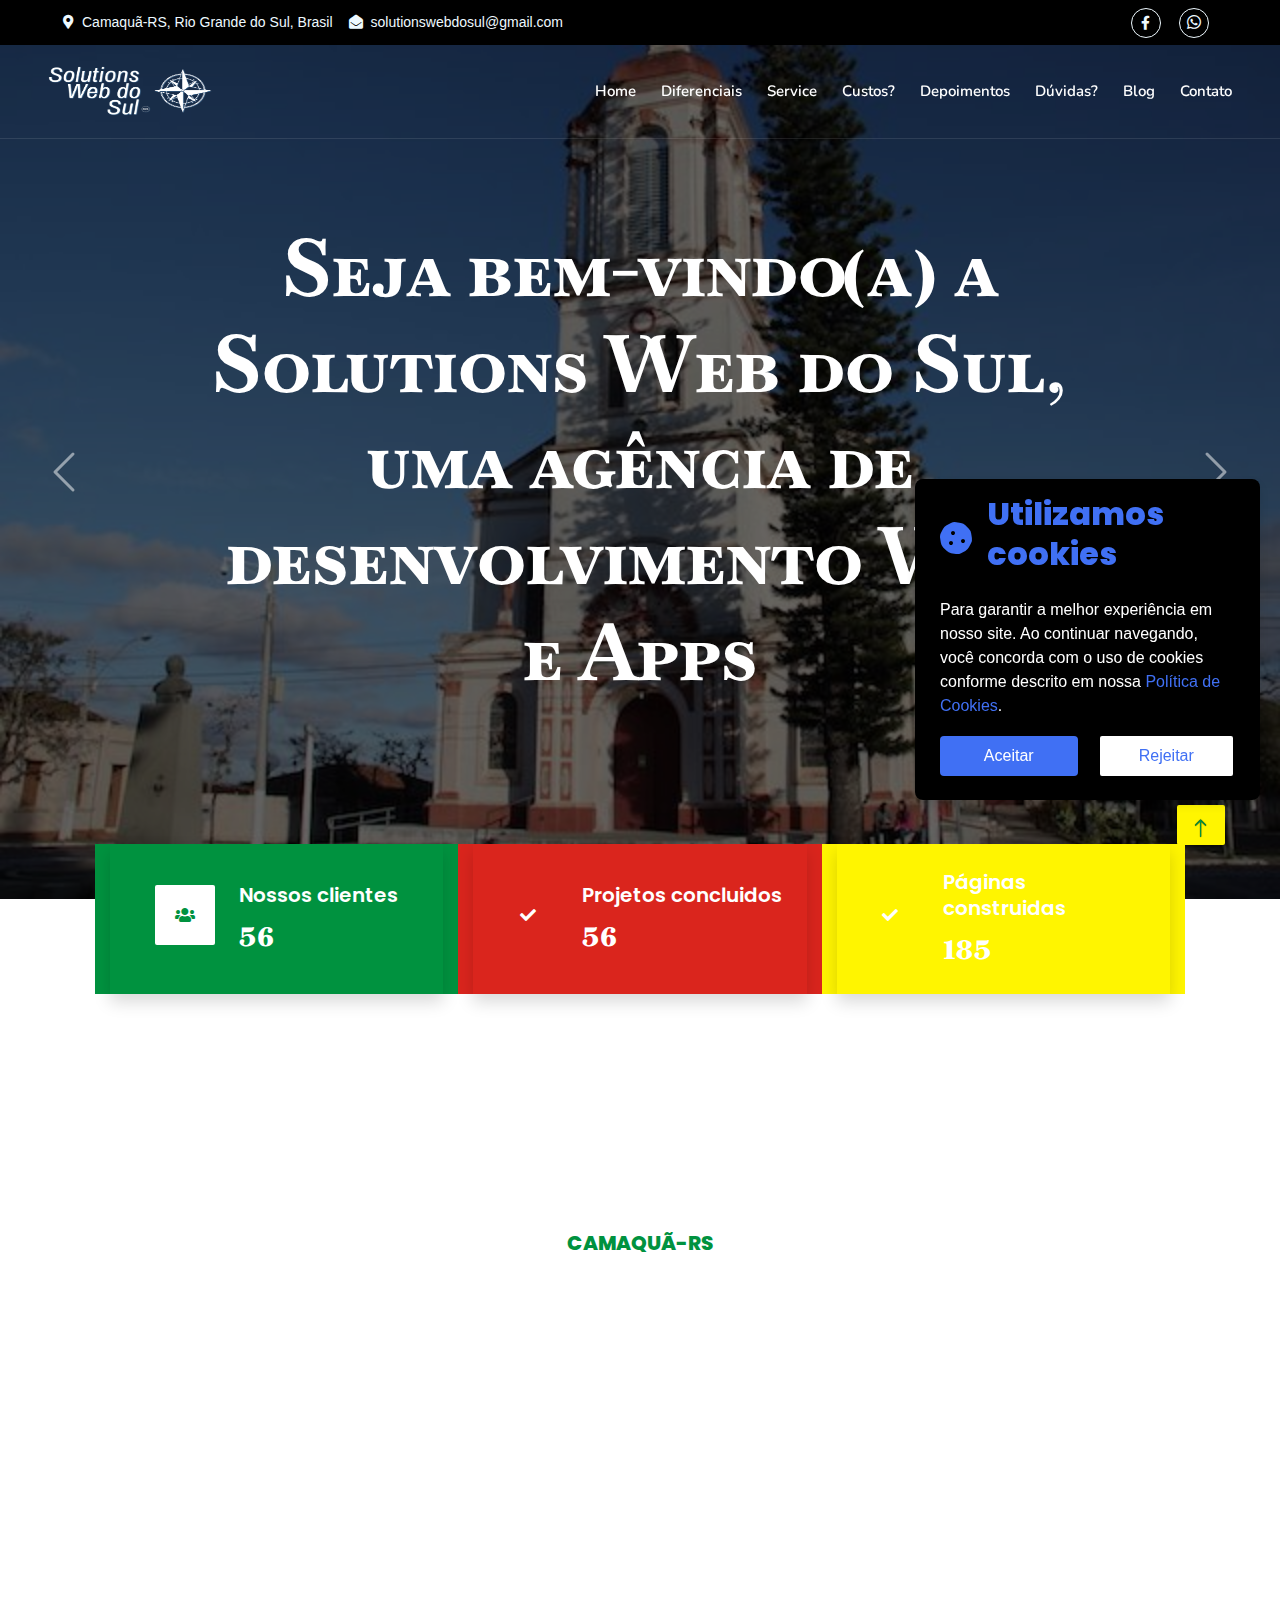
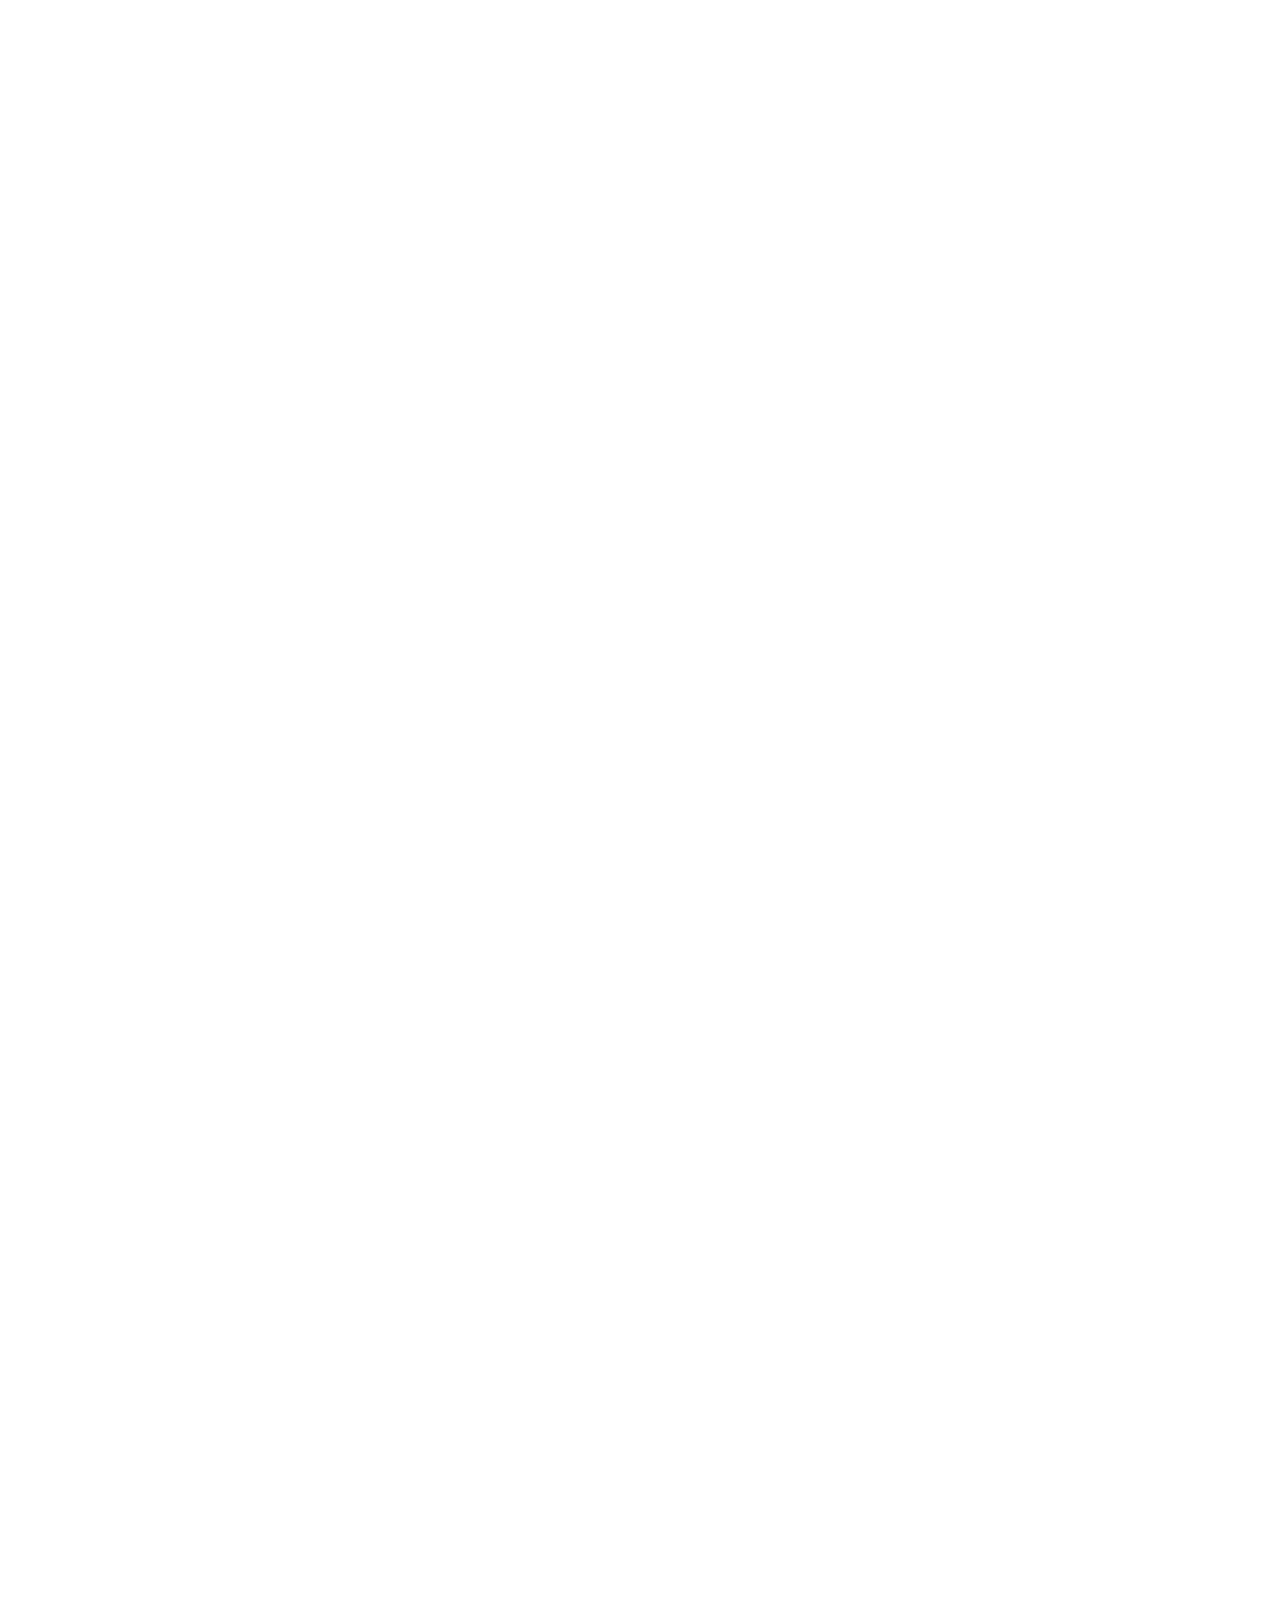
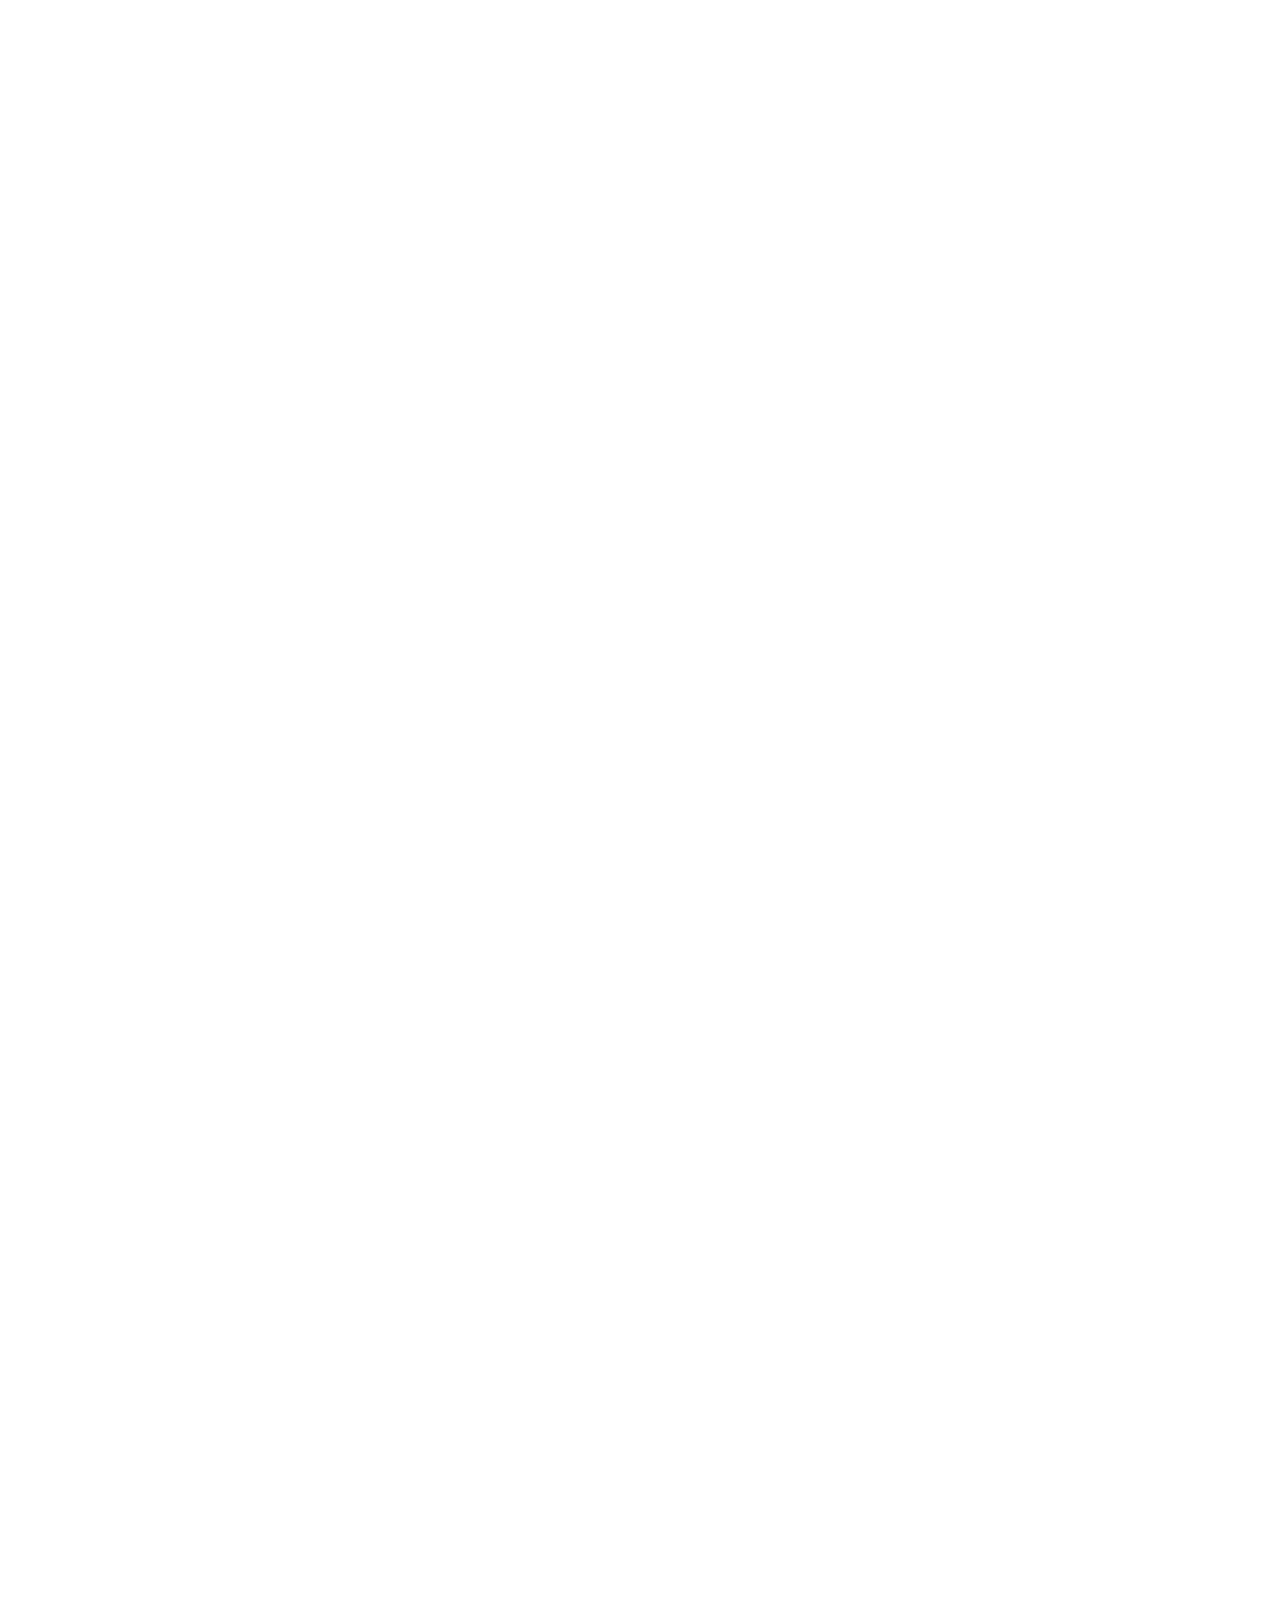
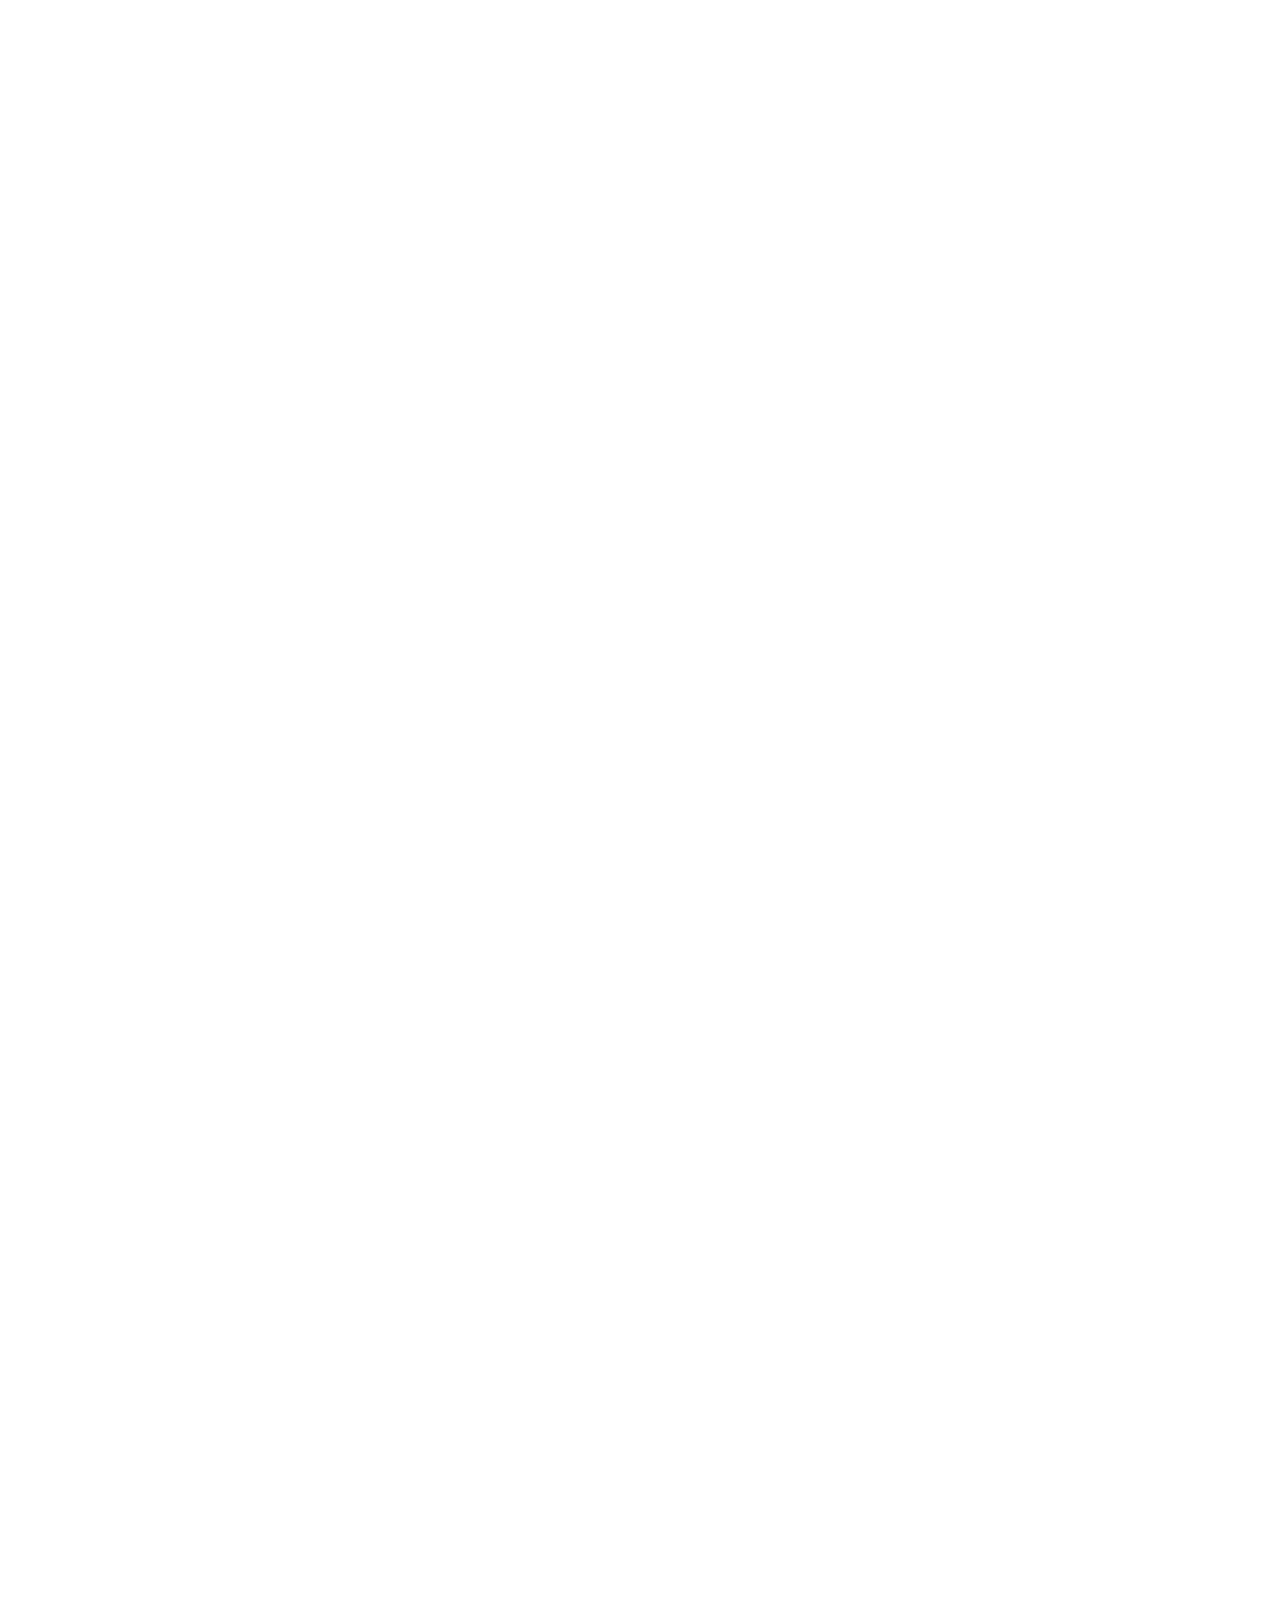
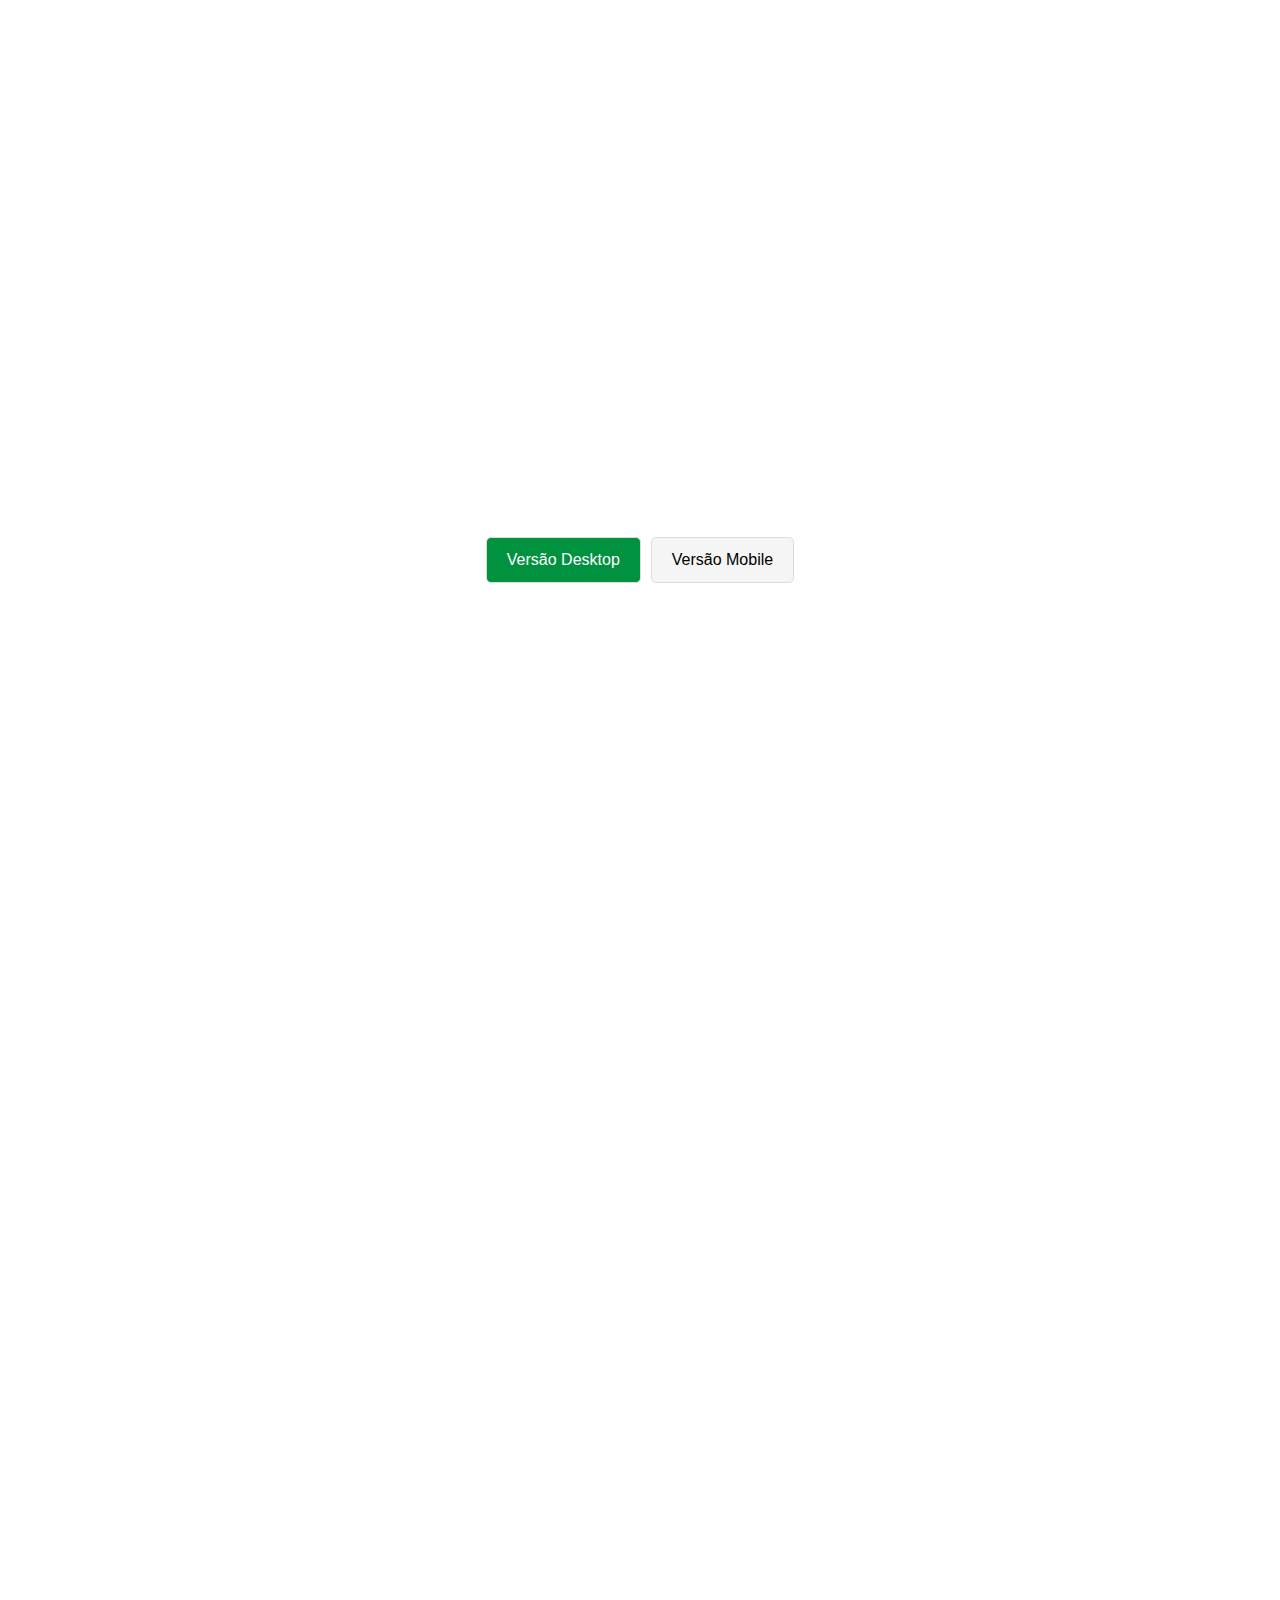
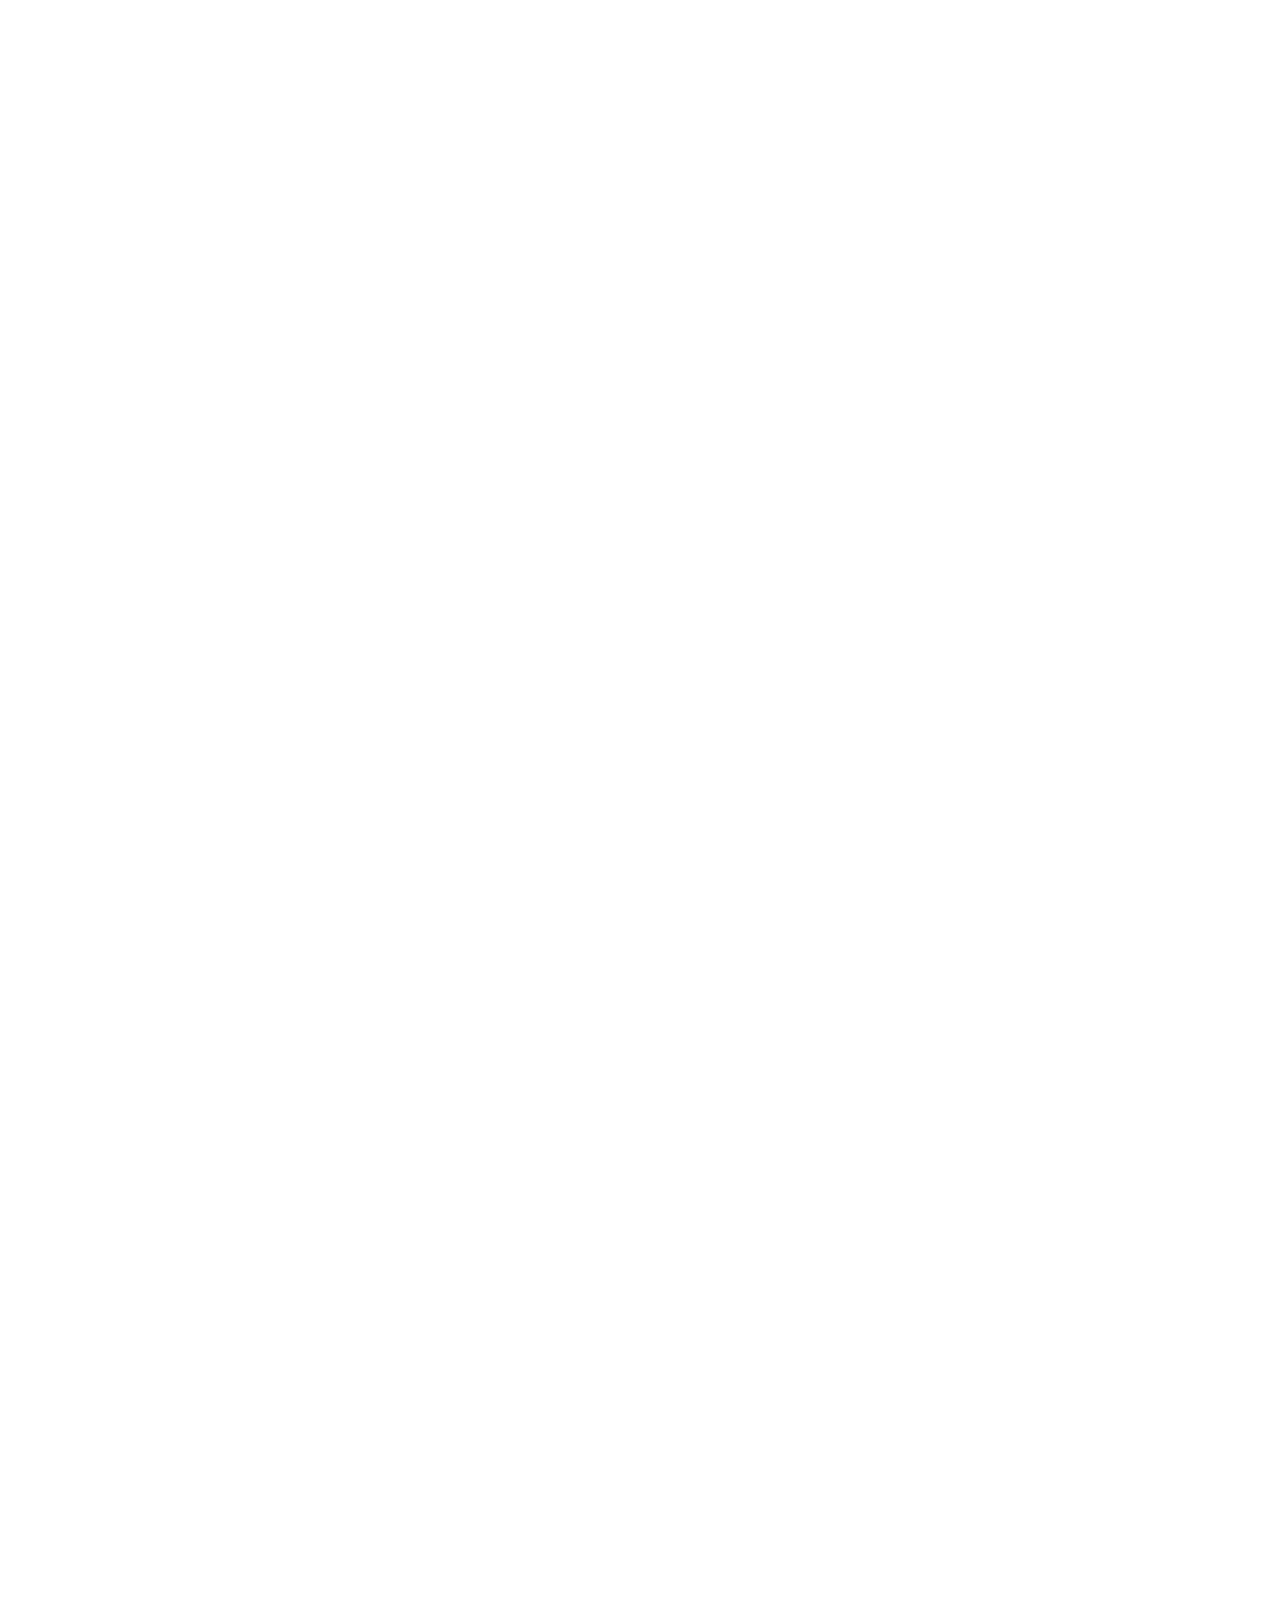
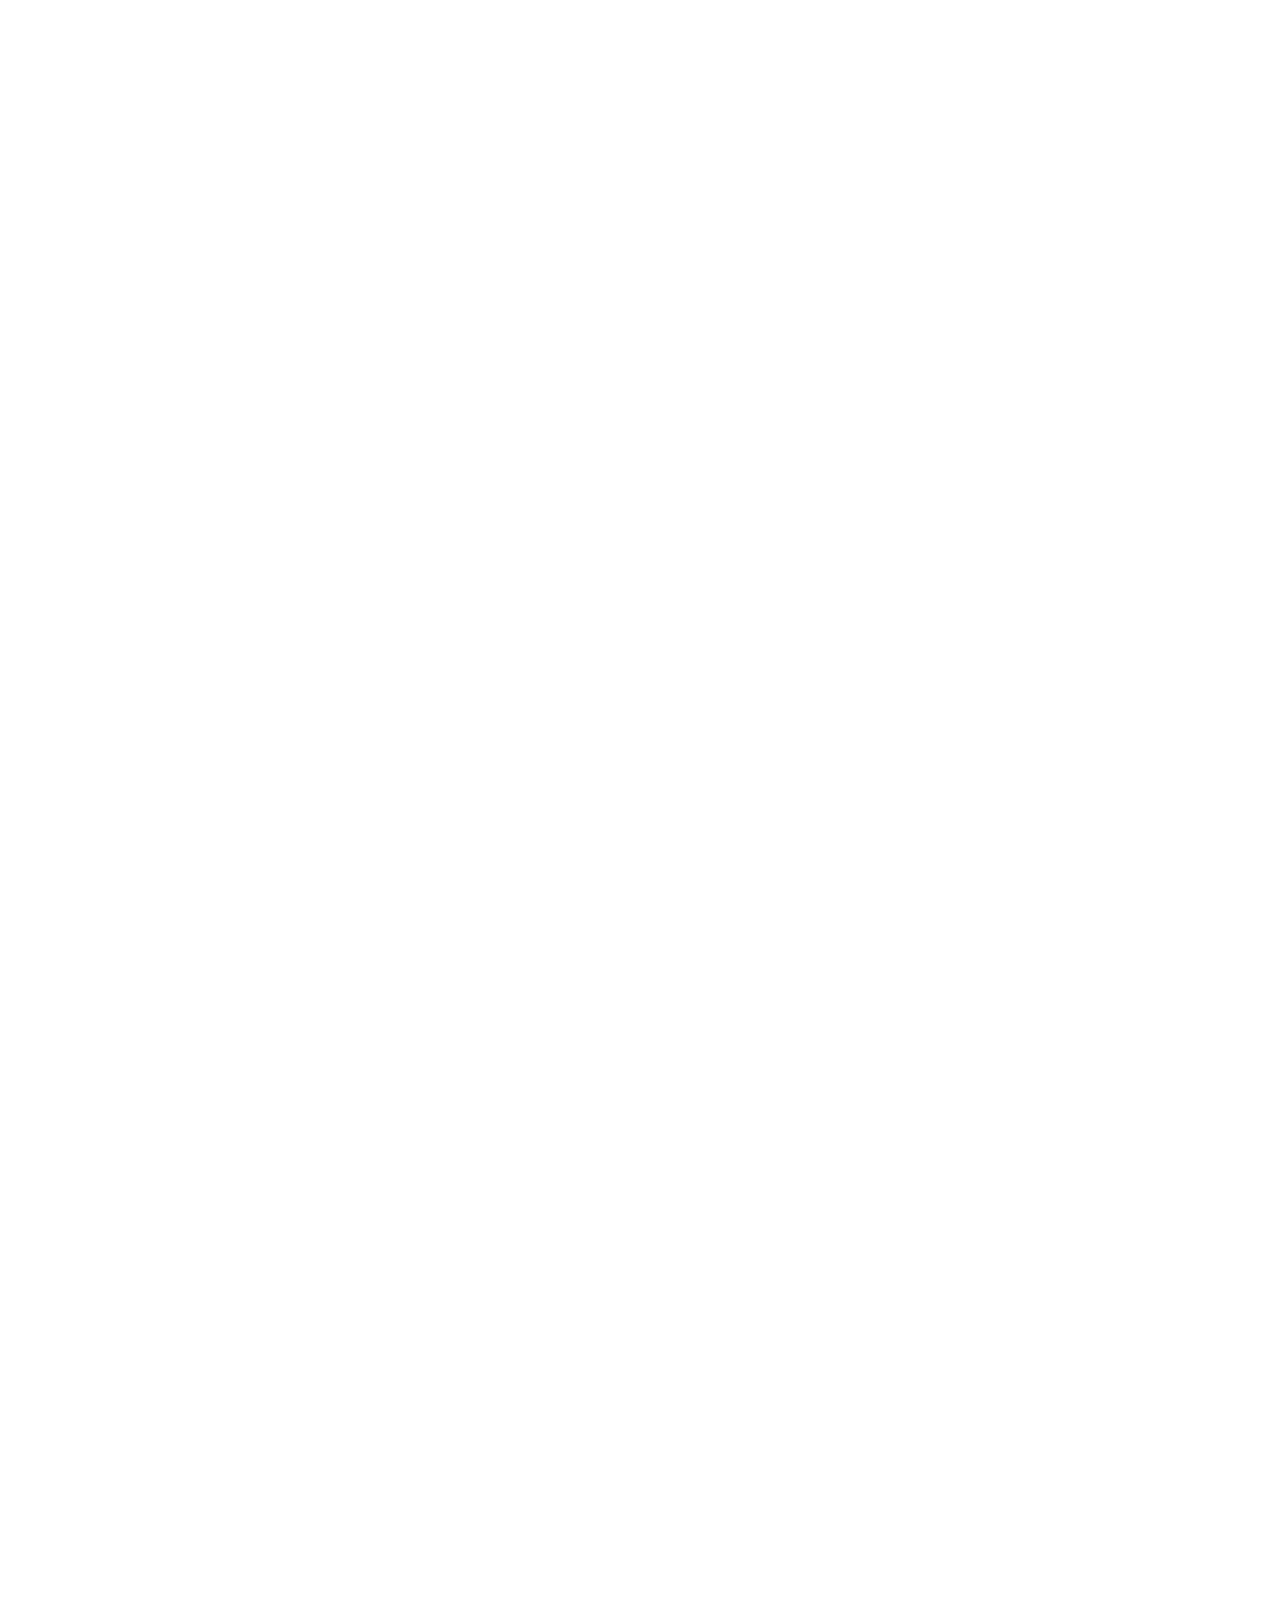
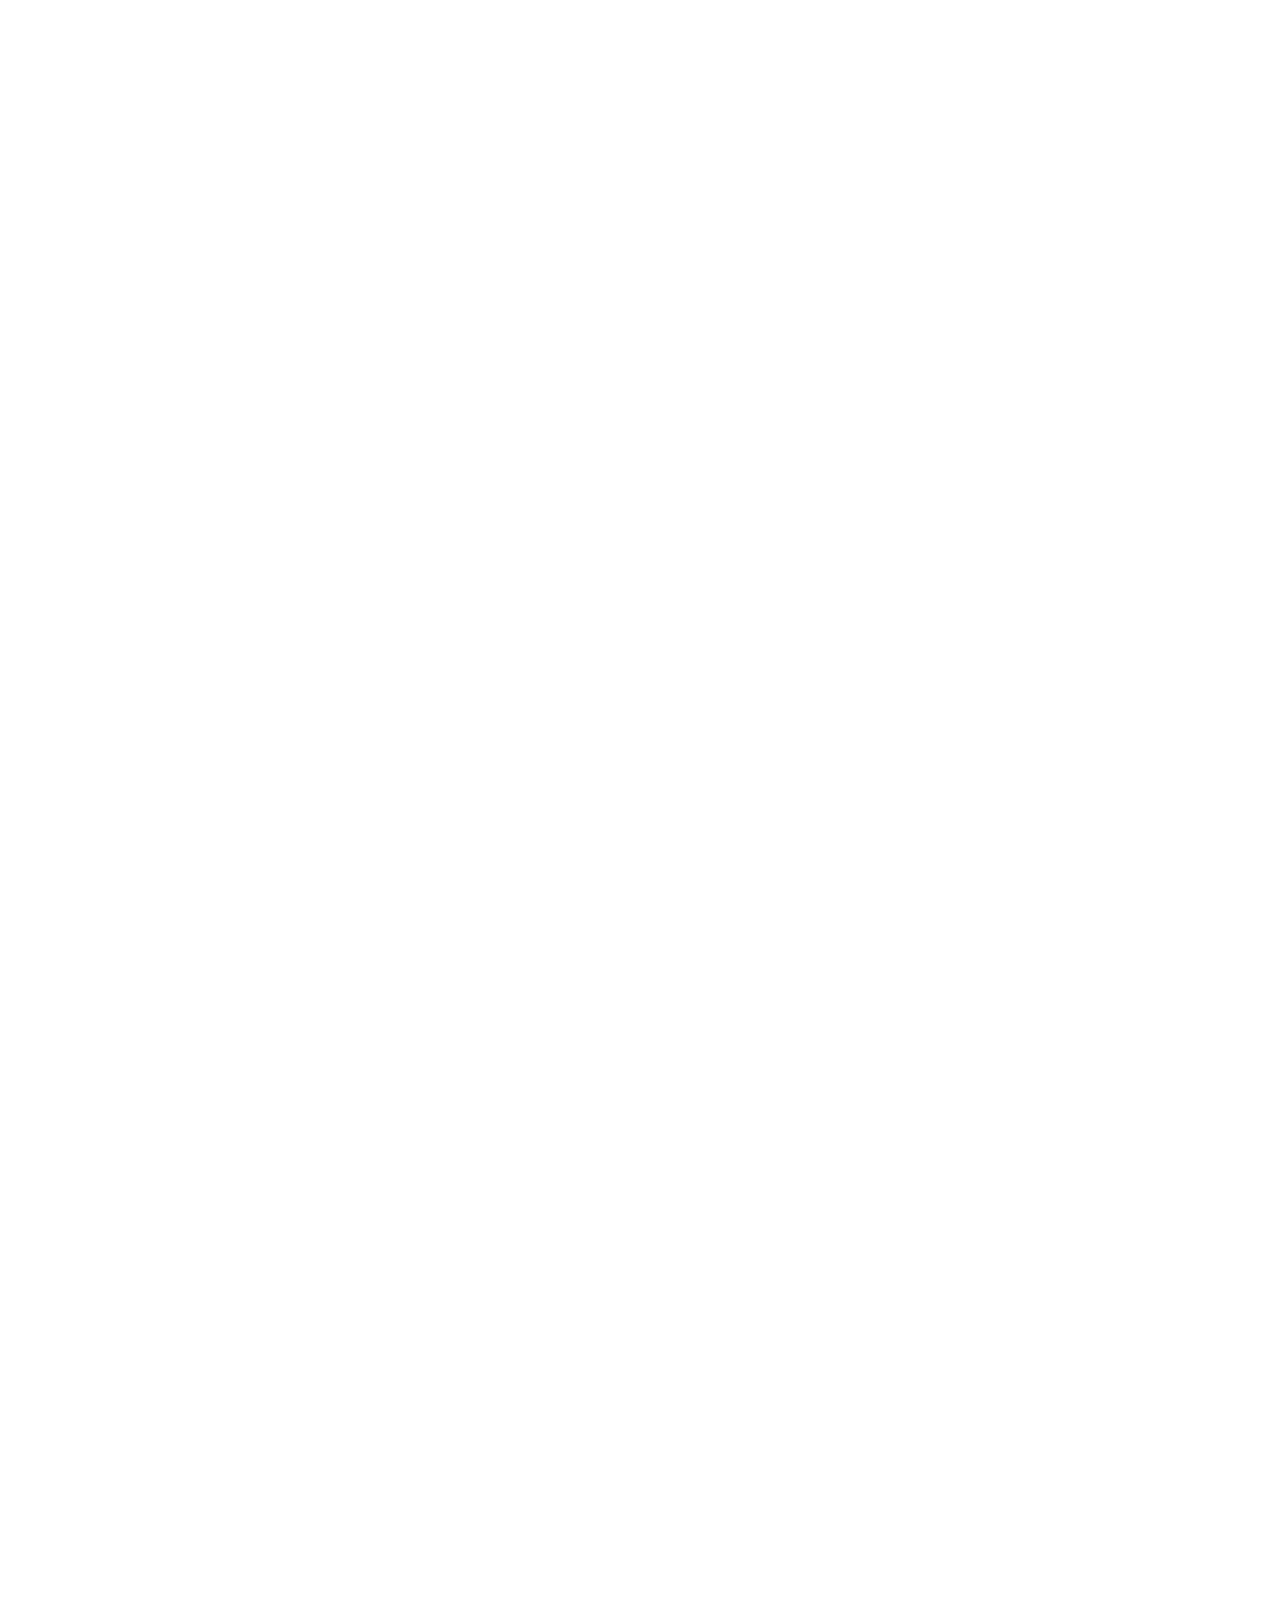
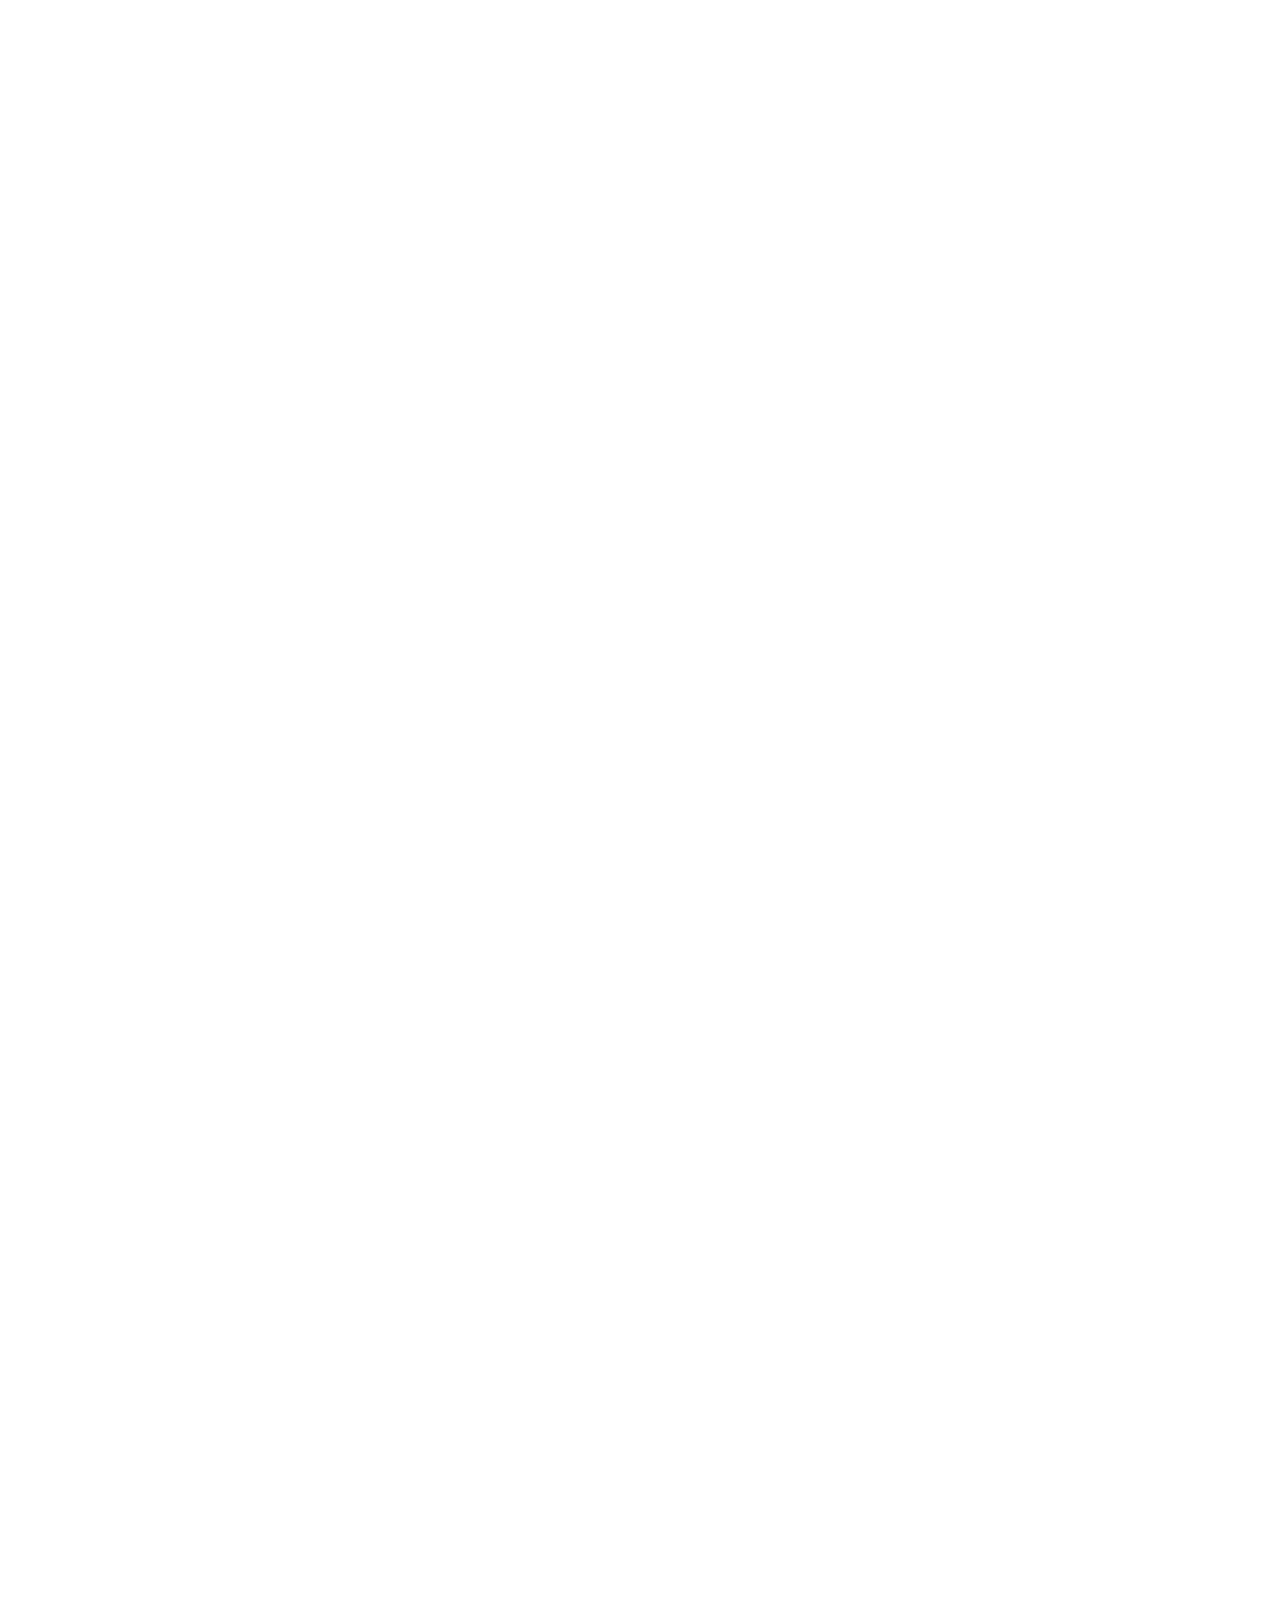
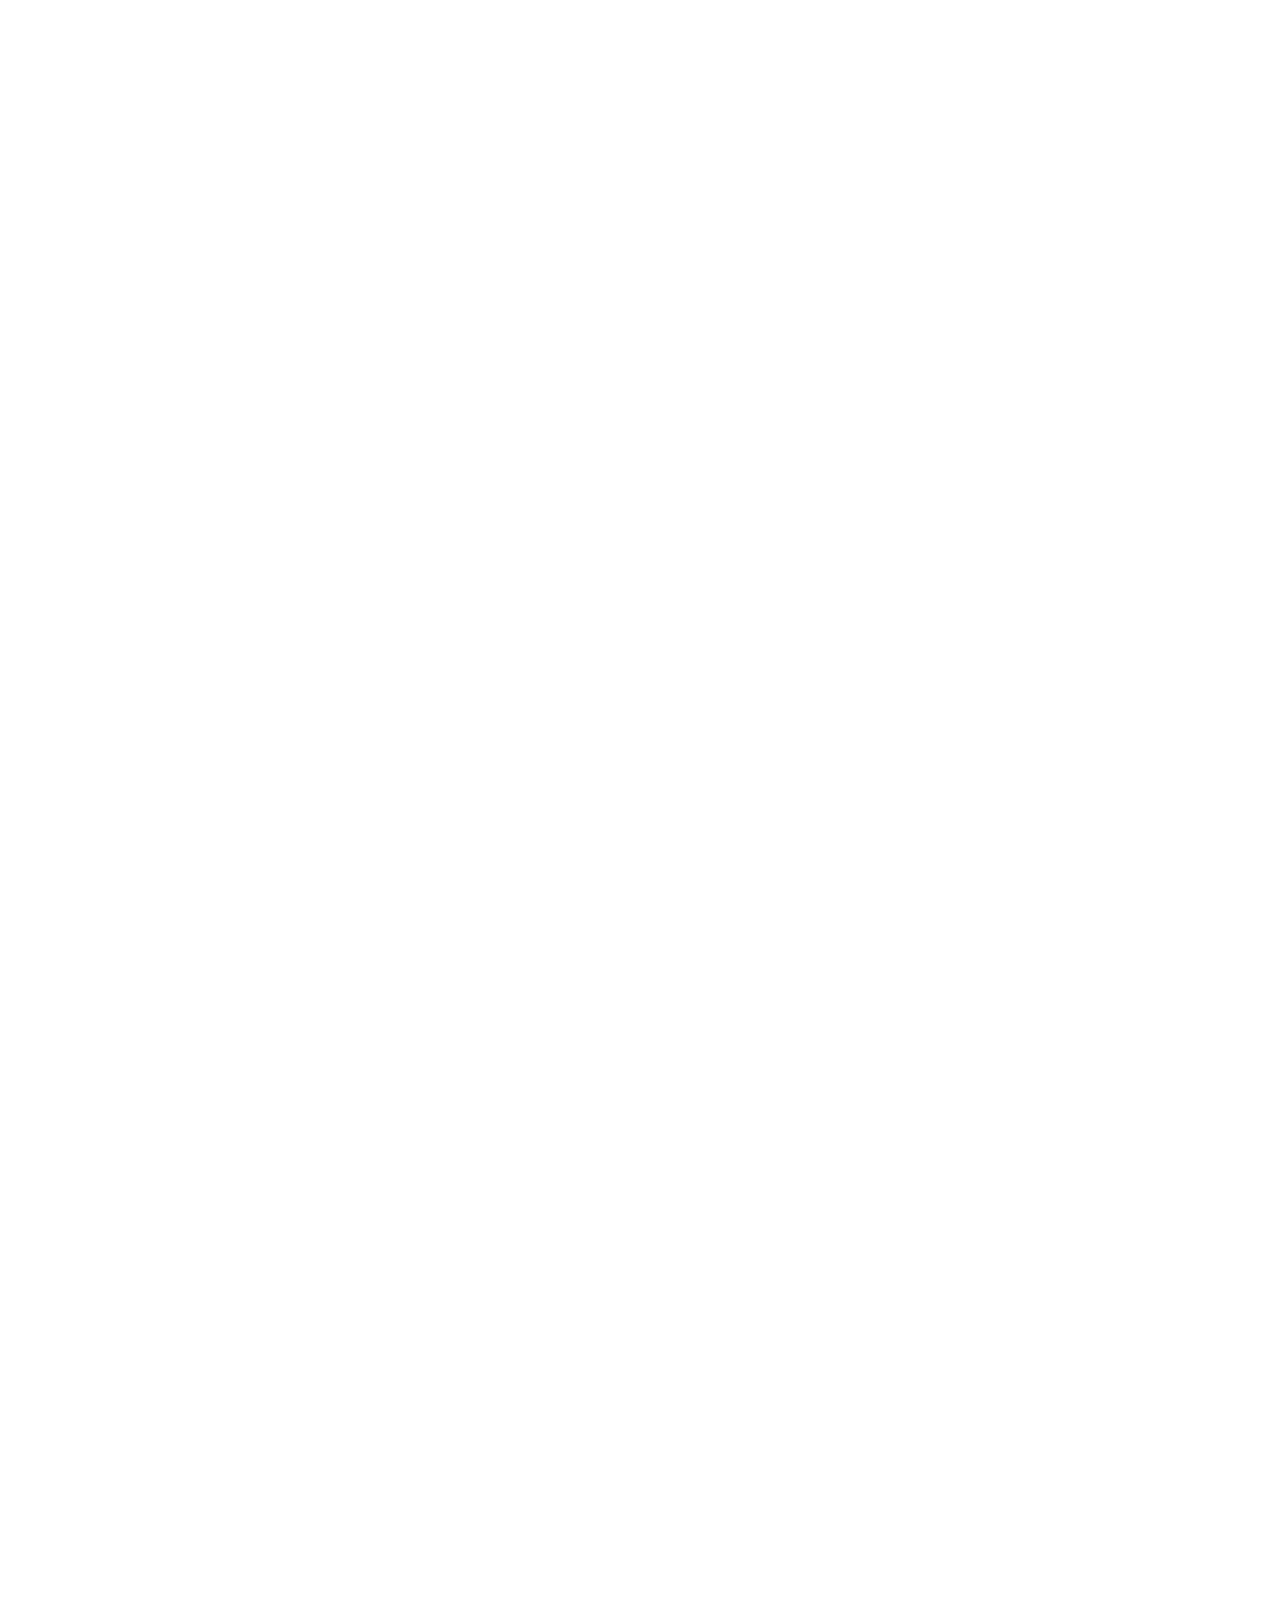
==== commit 50548f4e: "Update" ====
--- a/index.html
+++ b/index.html
@@ -38,249 +38,6 @@
 <link href="css/style.css" rel="stylesheet">
 <style>
 .button-container{display:flex;flex-wrap:wrap;justify-content:center;gap:10px}.category-button{padding:10px 20px;margin:5px;cursor:pointer;background-color:#f5f5f5;border:1px solid #ddd;border-radius:5px;transition:.3s;color:#000}.category-button:hover{background-color:#da251d}
-
-.testimonial-item {
-    background: #fff !important;
-    box-shadow: 0 0 30px #ddd;
-}
-
-.testimonial-item {
-    display: flex;
-    flex-direction: column;
-    justify-content: center;
-    align-items: center;
-    min-height: 400px;
-    margin: 20px;
-    background: rgba(255, 255, 255, .8);
-    border-radius: 10px;
-    box-shadow: 0 0 30px rgba(0, 0, 0, .1);
-}
-
-.testimonial-item img {
-    margin-bottom: 20px;
-}
-
-.testimonial-item h4 {
-    margin-bottom: 10px;
-    color: #28a745;
-}
-
-.testimonial-item small {
-    margin-bottom: 20px;
-    color: #ffc107;
-}
-
-.testimonial-item p {
-    color: #000;
-    text-align: center;
-    line-height: 1.5;
-}
-
-
-#id-container {
-    margin: 0 auto;
-    text-align: center;
-}
-
-.section-title {
-    color: #333;
-    font-size: 2em;
-    margin-bottom: 20px;
-}
-
-.button-container,
-.view-toggle {
-    margin-bottom: 20px;
-    display: flex;
-    justify-content: center;
-    flex-wrap: wrap;
-}
-
-.category-button,
-.view-toggle button {
-    padding: 10px 20px;
-    margin: 5px;
-    cursor: pointer;
-    background-color: #f5f5f5;
-    border: 1px solid #ddd;
-    border-radius: 5px;
-    transition: 0.3s;
-    color: black;
-}
-
-.category-button.active,
-.view-toggle button.active {
-    background-color: #00923f;
-    color: white;
-}
-
-.model-container {
-    display: flex;
-    flex-wrap: wrap;
-    justify-content: space-around;
-}
-
-.model-item {
-    width: calc(50% - 20px); /* Ajuste conforme necessário */
-    margin: 10px;
-    background-color: #fff;
-    border: 1px solid #ddd;
-    border-radius: 5px;
-    box-shadow: 0 2px 4px rgba(0, 0, 0, 0.1);
-    transition: transform 0.3s;
-    position: relative;
-    overflow: hidden; /* Para esconder qualquer conteúdo que ultrapasse a div */
-}
-
-.model-item:hover {
-    transform: scale(1.05);
-}
-
-.model-item .desktop-view {
-    position: relative;
-    height: auto; /* Altura fixa para a div do modelo */
-    display: flex;
-    flex-direction: column;
-    justify-content: space-between; /* Para alinhar os itens verticalmente */
-    padding: 10px;
-}
-
-.model-item .desktop-view .image-wrapper {
-    flex: 1; /* A imagem ocupa todo o espaço disponível */
-    position: relative;
-    overflow: hidden; /* Para evitar que a imagem ultrapasse os limites */
-}
-
-.model-item .desktop-view img {
-    width: 100%; /* A imagem cobre toda a largura da div */
-    height: auto; /* Para manter a proporção da imagem */
-    max-height: 300px; /* Altura máxima para garantir que a imagem não ultrapasse a div */
-    object-fit: cover; /* Ajusta a imagem para cobrir toda a área */
-}
-
-.model-item .desktop-view .text-wrapper {
-    padding: 10px;
-    background-color: #fff; /* Fundo branco para o texto */
-}
-
-.model-item .desktop-view p {
-    font-size: 1.2em;
-    margin-bottom: 10px;
-    color: #333;
-}
-
-.model-item .desktop-view .view-full-site {
-    display: inline-block;
-    padding: 10px 15px;
-    background-color: #00923f;
-    color: #fff;
-    text-decoration: none;
-    border-radius: 5px;
-    transition: background-color 0.3s;
-}
-
-.model-item .desktop-view .view-full-site:hover {
-    background-color: #007f36;
-}
-
-.model-item iframe {
-    display: block;
-    border: 0;
-    width: 100%;
-    height: 800px;
-}
-
-.model-item video {
-    display: block;
-    width: 100%;
-    height: 300px; /* Altura inicial dos vídeos */
-    border: 0;
-}
-
-@media (max-width: 768px) {
-    .model-item {
-        width: calc(100% - 20px);
-    }
-
-    .model-item video {
-        height: auto; /* Ajuste para altura automática em telas menores */
-    }
-}
-
-@media screen and (max-width: 768px) {
-    .carousel-container {
-        margin-top: -30px;
-        margin-right: auto;
-        margin-bottom: -30px;
-        margin-left: auto;
-        padding: 20px;
-        position: relative;
-}
-
-.model-item-2 {
-    text-align: center;
-    padding: 20px;
-}
-
-.model-item-2 p {
-    color: black;
-    margin-top: 10px;
-}
-
-.model-item-2 img {
-    max-width: 100%;
-    height: auto;
-    border-radius: 5px;
-}
-
-.model-item-2 a:hover {
-    text-decoration: none;
-    background-color: #da251d;
-    color: white;
-}
-
-.view-full-site {
-    display: inline-block;
-    padding: 10px 15px;
-    background-color: #00923f;
-    color: #fff;
-    text-decoration: none;
-    border-radius: 5px;
-    transition: background-color 0.3s;
-}
-
-.model-item .desktop-view .view-full-site:hover {
-    background-color: #007f36;
-}
-
-
-
-.slick-prev, .slick-next {
-    position: absolute;
-    top: 40%;
-    transform: translateY(-50%);
-    z-index: 3456;
-    font-size: 1.5em;
-    cursor: pointer;
-    padding: 10px;
-    border: none;
-    border-radius: 50%;
-}
-
-.slick-prev {
-    left: 40px;
-}
-
-.slick-next {
-    right: 60px;
-}
-}
-
-@media screen and (min-width: 769px) {
-    .divs-full-site-mobile{
-        display: none;
-    }
-}
 </style>
 </head>
 <body>
@@ -305,7 +62,7 @@
 </div>
 </div>
 </header>
-<section id=home>
+<header id=home>
 <div class="container-fluid position-relative p-0">
 <nav class="navbar navbar-expand-lg navbar-dark px-5 py-3 py-lg-0">
 <a href=#home class="navbar-brand p-0">
@@ -361,6 +118,7 @@
 </div>
 </div>
 </div>
+
 <div class=carousel-item>
 <img class=w-100 src=./imagens/globo.jpg alt=Image>
 <div class="carousel-caption d-flex flex-column align-items-center justify-content-center">
@@ -412,7 +170,7 @@
 </button>
 </div>
 </div>
-</section>
+</header>
 <section>
 <div class="modal fade" id=searchModal tabindex=-1>
 <div class="modal-dialog modal-fullscreen">
@@ -715,172 +473,164 @@
 </div>
 </section>
 <section>
-    <div class="container" id="id-container">
-        <h1 class="mb-0 wow fadeInUp" data-wow-delay="0.1s" style="color: black; text-align: center;">Modelos de Sites</h1>
-        <div class="button-container wow fadeInUp" data-wow-delay="0.1s">
-            <button class="category-button" data-category="all">Todos</button>
-            <button class="category-button" data-category="restaurant">Restaurante</button>
-            <button class="category-button" data-category="barber">Barbearia</button>
-            <button class="category-button" data-category="logistic">Logística</button>
-            <button class="category-button" data-category="dentist">Dentista</button>
-            <button class="category-button" data-category="mercad">Mercado</button>
-            <button class="category-button" data-category="supermercad">Supermercado</button>
-            <button class="category-button" data-category="photo">Fotografia</button>
-            <button class="category-button" data-category="carp">Carpintaria</button>
-        </div>
-        <div class="view-toggle">
-            <button id="desktop-view" class="active">Versão Desktop</button>
-            <button id="mobile-view">Versão Mobile</button>
-        </div>
-        <div class="model-container">
-            <div class="model-item wow fadeInUp" data-wow-delay="0.3s" data-category="restaurant">
-                <div class="desktop-view">
-                    <div class="image-wrapper">
-                        <img src="Modelos/Capa/REST.PNG" alt="Modelo de Restaurante">
-                    </div>
-                    <div class="text-wrapper">
-                        <p>Modelo de Restaurante</p>
-                        <a href="Modelos/Restaurantly/index.html" class="view-full-site">Ver Site Completo</a>
-                    </div>
-                </div>
-                <iframe class="model-iframe" src="Modelos/Restaurantly/index.html" frameborder="0"></iframe>
-                <video class="model-video" controls>
-                    <source src="Vídeos/restaurante.mp4" type="video/mp4">
-                </video>
-            </div>
-        <!-- Modelo de Barbearia -->
-        <div class="model-item wow fadeInUp" data-wow-delay="0.3s" data-category="barber">
-          <div class="desktop-view">
-            <img src="Modelos/Capa/BRB.PNG" alt="Modelo de Barbearia">
-            <p>Modelo de Barbearia</p>
-            <a href="Modelos/Barbearia/index.html" class="view-full-site">Ver Site Completo</a>
-          </div>
-          <iframe class="model-iframe" src="Modelos/Barbearia/index.html" frameborder="0"></iframe>
-          <video id="video-barber" class="model-video" controls>
-            <source src="Vídeos/barbearia.mp4" type="video/mp4">
-          </video>
-        </div>
-        <!-- Modelo de Logística -->
-        <div class="model-item wow fadeInUp" data-wow-delay="0.3s" data-category="logistic">
-          <div class="desktop-view">
-            <img src="Modelos/Capa/LE.PNG"  alt="Modelo de Logística">
-            <p>Modelo de Logística</p>
-            <a href="Modelos/Logistic Express/index.html" class="view-full-site">Ver Site Completo</a>
-          </div>
-          <iframe class="model-iframe" src="Modelos/Logistic Express/index.html" frameborder="0"></iframe>
-          <video id="video-logistic" class="model-video" controls>
-            <source src="Vídeos/logistic.mp4" type="video/mp4">
-          </video>
-        </div>
-        <!-- Modelo de Odontologia -->
-        <div class="model-item wow fadeInUp" data-wow-delay="0.3s" data-category="dentist">
-          <div class="desktop-view">
-            <img src="Modelos/Capa/DENT.PNG"  alt="Modelo de Odontologia">
-            <p>Modelo de Odontologia</p>
-            <a href="Modelos/Dentcare/index.html" class="view-full-site">Ver Site Completo</a>
-          </div>
-          <iframe class="model-iframe" src="Modelos/Dentcare/index.html" frameborder="0"></iframe>
-          <video id="video-dentist" class="model-video" controls>
-            <source src="Vídeos/dentista.mp4" type="video/mp4">
-          </video>
-        </div>
-        <!-- Modelo de Mercado -->
-        <div class="model-item wow fadeInUp" data-wow-delay="0.3s" data-category="mercad">
-          <div class="desktop-view">
-            <img src="Modelos/Capa/Mercado.PNG"  alt="Modelo de Mercado">
-            <p>Modelo de Mercado</p>
-            <a href="Modelos/Fruitkha/index.html" class="view-full-site">Ver Site Completo</a>
-          </div>
-          <iframe class="model-iframe" src="Modelos/Fruitkha/index.html" frameborder="0"></iframe>
-          <video id="video-mercad" class="model-video" controls>
-            <source src="Vídeos/mercado.mp4" type="video/mp4">
-          </video>
-        </div>
-        <!-- Modelo de Supermercado -->
-        <div class="model-item wow fadeInUp" data-wow-delay="0.3s" data-category="supermercad">
-          <div class="desktop-view">
-            <img src="Modelos/Capa/Supermercado.PNG"  alt="Modelo de Supermercado">
-            <p>Modelo de Supermercado</p>
-            <a href="Modelos/Biolife/index.html" class="view-full-site">Ver Site Completo</a>
-          </div>
-          <iframe class="model-iframe" src="Modelos/Biolife/index.html" frameborder="0"></iframe>
-          <video id="video-supermercad" class="model-video" controls>
-            <source src="Vídeos/supermercado.mp4" type="video/mp4">
-          </video>
-        </div>
-        <!-- Modelo de Estúdio de Fotografia -->
-        <div class="model-item wow fadeInUp" data-wow-delay="0.3s" data-category="photo">
-          <div class="desktop-view">
-            <img src="Modelos/Capa/PHOTO.PNG"  alt="Modelo de Fotografia">
-            <p>Modelo de Estúdio de Fotografia</p>
-            <a href="Modelos/Phozogy-Master/index.html" class="view-full-site">Ver Site Completo</a>
-          </div>
-          <iframe class="model-iframe" src="Modelos/Phozogy-Master/index.html" frameborder="0"></iframe>
-          <video id="video-photo" class="model-video" controls>
-            <source src="Vídeos/photo.mp4" type="video/mp4">
-          </video>
-        </div>
-        <!-- Modelo de Carpintaria -->
-        <div class="model-item wow fadeInUp" data-wow-delay="0.3s" data-category="carp">
-          <div class="desktop-view">
-            <img src="Modelos/Capa/CAP.PNG"  alt="Modelo de Carpintaria">
-            <p>Modelo de Carpintaria</p>
-            <a href="Modelos/Madeira/index.html" class="view-full-site">Ver Site Completo</a>
-          </div>
-          <iframe class="model-iframe" src="Modelos/Madeira/index.html" frameborder="0"></iframe>
-          <video id="video-carp" class="model-video" controls>
-            <source src="Vídeos/carpint.mp4" type="video/mp4">
-          </video>
-        </div>
-      </div>
-    </div>
-    <div class="divs-full-site-mobile">
-        <p style="text-align: center; color: black;">Deslize o dedo sobre as imagens para vizualizar o próximo slide ou toque em um dos botôes</p>
-        <div class="carousel-container">
-            <div class="model-item-2">
-                <img src="Modelos/Capa/REST.PNG" alt="Modelo de Restaurante">
-                <p>Modelo de Restaurante</p>
-                <a href="Modelos/Restaurantly/index.html" class="view-full-site">Ver Site Completo</a>
-            </div>
-            <div class="model-item-2">
-                <img src="Modelos/Capa/BRB.PNG" alt="Modelo de Barbearia">
-                <p>Modelo de Barbearia</p>
-                <a href="Modelos/Barbearia/index.html" class="view-full-site">Ver Site Completo</a>
-            </div>
-            <div class="model-item-2">
-                <img src="Modelos/Capa/LE.PNG" alt="Modelo de Logística">
-                <p>Modelo de Logística</p>
-                <a href="Modelos/Logistic Express/index.html" class="view-full-site">Ver Site Completo</a>
-            </div>
-            <div class="model-item-2">
-                <img src="Modelos/Capa/DENT.PNG" alt="Modelo de Odontologia">
-                <p>Modelo de Odontologia</p>
-                <a href="Modelos/Dentcare/index.html" class="view-full-site">Ver Site Completo</a>
-            </div>
-            <div class="model-item-2">
-                <img src="Modelos/Capa/Mercado.PNG" alt="Modelo de Mercado">
-                <p>Modelo de Mercado</p>
-                <a href="Modelos/Fruitkha/index.html" class="view-full-site">Ver Site Completo</a>
-            </div>
-            <div class="model-item-2">
-                <img src="Modelos/Capa/Supermercado.PNG" alt="Modelo de Supermercado">
-                <p>Modelo de Supermercado</p>
-                <a href="Modelos/Biolife/index.html" class="view-full-site">Ver Site Completo</a>
-            </div>
-            <div class="model-item-2">
-                <img src="Modelos/Capa/PHOTO.PNG" alt="Modelo de Fotografia">
-                <p>Modelo de Estúdio de Fotografia</p>
-                <a href="Modelos/Phozogy-Master/index.html" class="view-full-site">Ver Site Completo</a>
-            </div>
-            <div class="model-item-2">
-                <img src="Modelos/Capa/CAP.PNG" alt="Modelo de Carpintaria">
-                <p>Modelo de Carpintaria</p>
-                <a href="Modelos/Madeira/index.html" class="view-full-site">Ver Site Completo</a>
-            </div>
-        </div>
-    </div>
-    
-</section>
+    <div class=container id=id-container>
+    <h1 class="mb-0 wow fadeInUp" data-wow-delay=0.1s style=color:#000;text-align:center>Modelos de Sites</h1>
+    <div class="button-container wow fadeInUp" data-wow-delay=0.1s>
+    <button class=category-button data-category=all>Todos</button>
+    <button class=category-button data-category=restaurant>Restaurante</button>
+    <button class=category-button data-category=barber>Barbearia</button>
+    <button class=category-button data-category=logistic>Logística</button>
+    <button class=category-button data-category=dentist>Dentista</button>
+    <button class=category-button data-category=mercad>Mercado</button>
+    <button class=category-button data-category=supermercad>Supermercado</button>
+    <button class=category-button data-category=photo>Fotografia</button>
+    <button class=category-button data-category=carp>Carpintaria</button>
+    </div>
+    <div class=view-toggle>
+    <button id=desktop-view class=active>Versão Desktop</button>
+    <button id=mobile-view>Versão Mobile</button>
+    </div>
+    <div class=model-container>
+    <div class="model-item wow fadeInUp" data-wow-delay=0.3s data-category=restaurant>
+    <div class=desktop-view>
+    <div class=image-wrapper>
+    <img src=Modelos/Capa/REST.PNG alt="Modelo de Restaurante">
+    </div>
+    <div class=text-wrapper>
+    <p>Modelo de Restaurante</p>
+    <a href=Modelos/Restaurantly/index.html class=view-full-site>Ver Site Completo</a>
+    </div>
+    </div>
+    <iframe class=model-iframe src=Modelos/Restaurantly/index.html frameborder=0></iframe>
+    <video class=model-video controls>
+    <source src=Vídeos/restaurante.mp4 type=video/mp4>
+    </video>
+    </div>
+    <div class="model-item wow fadeInUp" data-wow-delay=0.3s data-category=barber>
+    <div class=desktop-view>
+    <img src=Modelos/Capa/BRB.PNG alt="Modelo de Barbearia">
+    <p>Modelo de Barbearia</p>
+    <a href=Modelos/Barbearia/index.html class=view-full-site>Ver Site Completo</a>
+    </div>
+    <iframe class=model-iframe src=Modelos/Barbearia/index.html frameborder=0></iframe>
+    <video id=video-barber class=model-video controls>
+    <source src=Vídeos/barbearia.mp4 type=video/mp4>
+    </video>
+    </div>
+    <div class="model-item wow fadeInUp" data-wow-delay=0.3s data-category=logistic>
+    <div class=desktop-view>
+    <img src=Modelos/Capa/LE.PNG alt="Modelo de Logística">
+    <p>Modelo de Logística</p>
+    <a href="Modelos/Logistic Express/index.html" class=view-full-site>Ver Site Completo</a>
+    </div>
+    <iframe class=model-iframe src="Modelos/Logistic Express/index.html" frameborder=0></iframe>
+    <video id=video-logistic class=model-video controls>
+    <source src=Vídeos/logistic.mp4 type=video/mp4>
+    </video>
+    </div>
+    <div class="model-item wow fadeInUp" data-wow-delay=0.3s data-category=dentist>
+    <div class=desktop-view>
+    <img src=Modelos/Capa/DENT.PNG alt="Modelo de Odontologia">
+    <p>Modelo de Odontologia</p>
+    <a href=Modelos/Dentcare/index.html class=view-full-site>Ver Site Completo</a>
+    </div>
+    <iframe class=model-iframe src=Modelos/Dentcare/index.html frameborder=0></iframe>
+    <video id=video-dentist class=model-video controls>
+    <source src=Vídeos/dentista.mp4 type=video/mp4>
+    </video>
+    </div>
+    <div class="model-item wow fadeInUp" data-wow-delay=0.3s data-category=mercad>
+    <div class=desktop-view>
+    <img src=Modelos/Capa/Mercado.PNG alt="Modelo de Mercado">
+    <p>Modelo de Mercado</p>
+    <a href=Modelos/Fruitkha/index.html class=view-full-site>Ver Site Completo</a>
+    </div>
+    <iframe class=model-iframe src=Modelos/Fruitkha/index.html frameborder=0></iframe>
+    <video id=video-mercad class=model-video controls>
+    <source src=Vídeos/mercado.mp4 type=video/mp4>
+    </video>
+    </div>
+    <div class="model-item wow fadeInUp" data-wow-delay=0.3s data-category=supermercad>
+    <div class=desktop-view>
+    <img src=Modelos/Capa/Supermercado.PNG alt="Modelo de Supermercado">
+    <p>Modelo de Supermercado</p>
+    <a href=Modelos/Biolife/index.html class=view-full-site>Ver Site Completo</a>
+    </div>
+    <iframe class=model-iframe src=Modelos/Biolife/index.html frameborder=0></iframe>
+    <video id=video-supermercad class=model-video controls>
+    <source src=Vídeos/supermercado.mp4 type=video/mp4>
+    </video>
+    </div>
+    <div class="model-item wow fadeInUp" data-wow-delay=0.3s data-category=photo>
+    <div class=desktop-view>
+    <img src=Modelos/Capa/PHOTO.PNG alt="Modelo de Fotografia">
+    <p>Modelo de Estúdio de Fotografia</p>
+    <a href=Modelos/Phozogy-Master/index.html class=view-full-site>Ver Site Completo</a>
+    </div>
+    <iframe class=model-iframe src=Modelos/Phozogy-Master/index.html frameborder=0></iframe>
+    <video id=video-photo class=model-video controls>
+    <source src=Vídeos/photo.mp4 type=video/mp4>
+    </video>
+    </div>
+    <div class="model-item wow fadeInUp" data-wow-delay=0.3s data-category=carp>
+    <div class=desktop-view>
+    <img src=Modelos/Capa/CAP.PNG alt="Modelo de Carpintaria">
+    <p>Modelo de Carpintaria</p>
+    <a href=Modelos/Madeira/index.html class=view-full-site>Ver Site Completo</a>
+    </div>
+    <iframe class=model-iframe src=Modelos/Madeira/index.html frameborder=0></iframe>
+    <video id=video-carp class=model-video controls>
+    <source src=Vídeos/carpint.mp4 type=video/mp4>
+    </video>
+    </div>
+    </div>
+    </div>
+    <div class=divs-full-site-mobile>
+    <p style=text-align:center;color:#000>Deslize o dedo sobre as imagens para vizualizar o próximo slide ou toque em um dos botôes</p>
+    <div class=carousel-container>
+    <div class=model-item-2>
+    <img src=Modelos/Capa/REST.PNG alt="Modelo de Restaurante">
+    <p>Modelo de Restaurante</p>
+    <a href=Modelos/Restaurantly/index.html class=view-full-site>Ver Site Completo</a>
+    </div>
+    <div class=model-item-2>
+    <img src=Modelos/Capa/BRB.PNG alt="Modelo de Barbearia">
+    <p>Modelo de Barbearia</p>
+    <a href=Modelos/Barbearia/index.html class=view-full-site>Ver Site Completo</a>
+    </div>
+    <div class=model-item-2>
+    <img src=Modelos/Capa/LE.PNG alt="Modelo de Logística">
+    <p>Modelo de Logística</p>
+    <a href="Modelos/Logistic Express/index.html" class=view-full-site>Ver Site Completo</a>
+    </div>
+    <div class=model-item-2>
+    <img src=Modelos/Capa/DENT.PNG alt="Modelo de Odontologia">
+    <p>Modelo de Odontologia</p>
+    <a href=Modelos/Dentcare/index.html class=view-full-site>Ver Site Completo</a>
+    </div>
+    <div class=model-item-2>
+    <img src=Modelos/Capa/Mercado.PNG alt="Modelo de Mercado">
+    <p>Modelo de Mercado</p>
+    <a href=Modelos/Fruitkha/index.html class=view-full-site>Ver Site Completo</a>
+    </div>
+    <div class=model-item-2>
+    <img src=Modelos/Capa/Supermercado.PNG alt="Modelo de Supermercado">
+    <p>Modelo de Supermercado</p>
+    <a href=Modelos/Biolife/index.html class=view-full-site>Ver Site Completo</a>
+    </div>
+    <div class=model-item-2>
+    <img src=Modelos/Capa/PHOTO.PNG alt="Modelo de Fotografia">
+    <p>Modelo de Estúdio de Fotografia</p>
+    <a href=Modelos/Phozogy-Master/index.html class=view-full-site>Ver Site Completo</a>
+    </div>
+    <div class=model-item-2>
+    <img src=Modelos/Capa/CAP.PNG alt="Modelo de Carpintaria">
+    <p>Modelo de Carpintaria</p>
+    <a href=Modelos/Madeira/index.html class=view-full-site>Ver Site Completo</a>
+    </div>
+    </div>
+    </div>
+    </section>
 <section id=custo>
 <div id=empresa>
 <section class=section>
@@ -1460,40 +1210,7 @@
 <script src="js/main.js"></script>
 <script src="js/index.js"></script>
 <script>
-    document.querySelectorAll('.model-item-2 video').forEach(video => {
-      video.addEventListener('click', function() {
-        if (video.requestFullscreen) {
-          video.requestFullscreen();
-        } else if (video.mozRequestFullScreen) { // Firefox
-          video.mozRequestFullScreen();
-        } else if (video.webkitRequestFullscreen) { // Chrome, Safari and Opera
-          video.webkitRequestFullscreen();
-        } else if (video.msRequestFullscreen) { // IE/Edge
-          video.msRequestFullscreen();
-        }
-      });
-    });
-
-    $(document).ready(function(){
-        $('.carousel-container').slick({
-            slidesToShow: 1,
-            slidesToScroll: 1,
-            arrows: true,
-            prevArrow: '<button type="button" class="slick-prev">&#8249;</button>',
-            nextArrow: '<button type="button" class="slick-next">&#8250;</button>',
-            responsive: [
-                {
-                    breakpoint: 768,
-                    settings: {
-                        slidesToShow: 1,
-                        slidesToScroll: 1
-                    }
-                }
-            ]
-        });
-    });
-
-
+document.querySelectorAll(".model-item-2 video").forEach(e=>{e.addEventListener("click",function(){e.requestFullscreen?e.requestFullscreen():e.mozRequestFullScreen?e.mozRequestFullScreen():e.webkitRequestFullscreen?e.webkitRequestFullscreen():e.msRequestFullscreen&&e.msRequestFullscreen()})}),$(document).ready(function(){$(".carousel-container").slick({slidesToShow:1,slidesToScroll:1,arrows:!0,prevArrow:'<button type="button" class="slick-prev">&#8249;</button>',nextArrow:'<button type="button" class="slick-next">&#8250;</button>',responsive:[{breakpoint:768,settings:{slidesToShow:1,slidesToScroll:1}}]})});
 const functionalities={site_institucional:[{id:"seo-optimization",label:"Otimização SEO",value:300},{id:"contact-form",label:"Formulário de Contato",value:100}],ecommerce:[{id:"payment-gateway",label:"Integração com Gateway de Pagamento",value:500},{id:"product-management",label:"Gerenciamento de Produtos",value:400}],blog:[{id:"comment-system",label:"Sistema de Comentários",value:200},{id:"content-scheduling",label:"Agendamento de Conteúdo",value:150}],app_mobile:[{id:"push-notifications",label:"Notificações Push",value:300},{id:"in-app-purchases",label:"Compras In-App",value:400}]};function updateFunctionalities(){const e=document.getElementById("project-type").value,t=document.getElementById("additional-features");t.innerHTML="",functionalities[e].forEach(e=>{const a=document.createElement("div");a.classList.add("form-check"),a.innerHTML=`<input type="checkbox" class="form-check-input" id="${e.id}" value="${e.value}"><label class="form-check-label" for="${e.id}">${e.label}</label>`,t.appendChild(a)})}function animateValue(e,t,a,l,n="",i="",d=1){let c=a-t,r=t,o=a>t?1:-1,m=Math.abs(Math.floor(l/c*d)),u=document.getElementById(e),s=setInterval(function(){r+=o,u.innerHTML=`<span class="green-currency">${n}</span>${r.toLocaleString()}${i}`,r==a&&clearInterval(s)},m)}function calculateBudget(){let e=document.getElementById("project-type").value,t=parseInt(document.getElementById("pages-number").value),a=document.getElementById("design-level").value,l=document.getElementById("maintenance").value,n=document.getElementById("deadline").value,i=0,d=0,c=0;switch(e){case"site_institucional":i=1e3,c=200;break;case"ecommerce":i=3e3,c=300;break;case"blog":i=1500,c=200;break;case"app_mobile":i=5e3,c=500}d+=100*t,functionalities[e].forEach(e=>{document.getElementById(e.id).checked&&(d+=parseInt(document.getElementById(e.id).value))});switch(a){case"intermediate":d+=500;break;case"advanced":d+=1e3}switch(l){case"basic_support":d+=200,c+=100;break;case"full_support":d+=500,c+=200}switch(n){case"fast":d+=1e3;break;case"extended":d-=500}let r=i+d,o=-0;animateValue("result-amount",0,r,2e3,"R$ ","",o),animateValue("monthly-amount",0,c,2e3,"R$ "," por mês",o)}updateFunctionalities();
 </script>
 </body>
